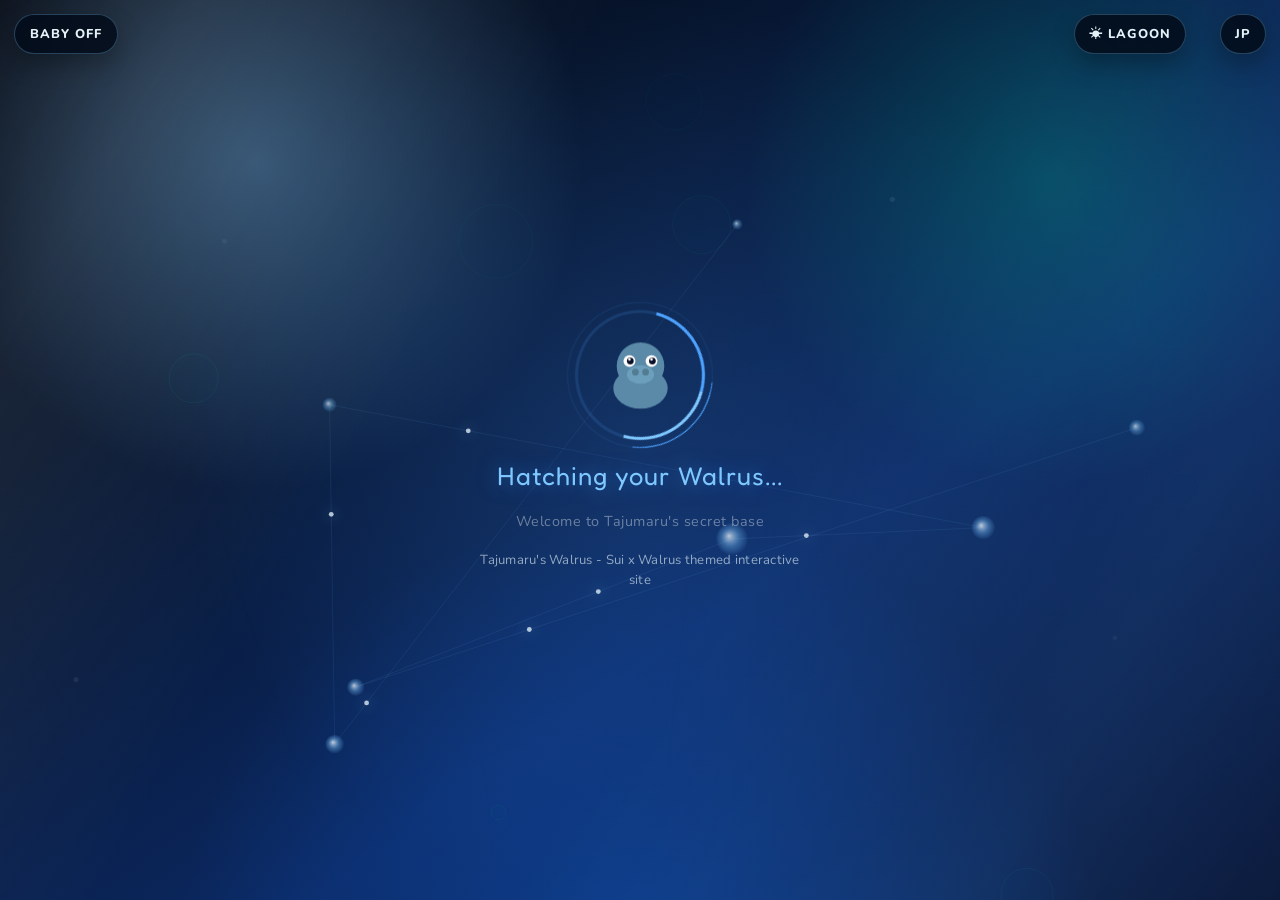
==== source/index.html @ 3f56fdd0 "言語対応修正パッチ" ====
﻿<!DOCTYPE html>
<html lang="ja">
<head>
<meta charset="UTF-8">
<meta name="viewport" content="width=device-width, initial-scale=1.0">
<meta http-equiv="Cache-Control" content="no-cache, no-store, must-revalidate">
<meta http-equiv="Pragma" content="no-cache">
<meta http-equiv="Expires" content="0">
<title>WalMate</title>
<meta name="description" content="育てて、遊んで、秘密をアンロックする Sui x Walrus のインタラクティブ育成ゲーム。">
<meta property="og:type" content="website">
<meta property="og:site_name" content="WalMate">
<meta property="og:title" content="WalMate">
<meta property="og:description" content="育てて、遊んで、秘密をアンロックする Sui x Walrus のインタラクティブ育成ゲーム。">
<meta property="og:url" content="https://walmate.wal.app/">
<meta property="og:image" content="https://walmate.wal.app/og-image.png">
<meta property="og:image:width" content="1200">
<meta property="og:image:height" content="630">
<meta property="og:image:type" content="image/png">
<meta property="og:image:alt" content="walmate - Sui x Walrus interactive pet game">
<meta property="og:locale" content="ja_JP">
<meta name="twitter:card" content="summary_large_image">
<meta name="twitter:site" content="@tajumaruxxx">
<meta name="twitter:creator" content="@tajumaruxxx">
<meta name="twitter:title" content="Walmate">
<meta name="twitter:description" content="育てて、遊んで、秘密をアンロックする Sui x Walrus のインタラクティブ育成ゲーム。">
<meta name="twitter:image" content="https://tajumaru.wal.app/og-image.png">
<meta name="twitter:image:alt" content="Walmate - Sui x Walrus interactive pet game">
<link rel="manifest" href="./manifest.json">
<meta name="theme-color" content="#030c1a">
<meta name="apple-mobile-web-app-capable" content="yes">
<meta name="apple-mobile-web-app-status-bar-style" content="black-translucent">
<meta name="apple-mobile-web-app-title" content="Walmate">
<link rel="apple-touch-icon" href="./icons/apple-touch-icon.png">
<link rel="preconnect" href="https://fonts.googleapis.com">
<link href="https://fonts.googleapis.com/css2?family=Fredoka+One&family=Nunito:wght@400;600;700;800&display=swap" rel="stylesheet">
<style>
:root {
    --deep: #030c1a; --teal: #00e5b0; --cyan: #00c8f0; --pink: #ff7aaa;
    --gold: #C49840; --gold-light: #f5d080; --white: #e4f2f8;
    --glass-border: rgba(0,229,176,0.18); --warn: #ff6b6b;
    --sui: #4DA2FF; --sui-dark: #1A6FE0; --sui-light: #7EC8FF;
    --meta-theme: #030c1a;
    --bg-spot-1: rgba(126,200,255,0.35);
    --bg-spot-2: rgba(0,229,176,0.22);
    --bg-spot-3: rgba(17,88,196,0.55);
    --bg-spot-4: rgba(77,162,255,0.15);
    --bg-linear: linear-gradient(145deg, #020711 0%, #06142b 26%, #0b2861 62%, #0a1737 100%);
    --bg-speckle-a: rgba(255,255,255,0.08);
    --bg-speckle-b: rgba(255,255,255,0.06);
    --bg-speckle-c: rgba(255,255,255,0.05);
    --bg-sheen-a: rgba(255,255,255,0.08);
    --bg-sheen-b: rgba(77,162,255,0.10);
    --ray-color: rgba(0,229,176,0.06);
    --bubble-border: rgba(0,229,176,0.25);
    --bubble-fill: rgba(0,229,176,0.03);
    --bg-canvas-alpha: 1;
    --utility-bg: rgba(3,12,26,0.72);
    --utility-border: rgba(126,200,255,0.28);
    --utility-shadow: 0 10px 24px rgba(0,0,0,0.28);
}
html[data-theme="lagoon"] {
    --deep: #06283d;
    --teal: #63f2de;
    --cyan: #56c8ff;
    --pink: #ff6f9f;
    --white: #ebfbff;
    --glass-border: rgba(99,242,222,0.22);
    --sui: #5db0ff;
    --sui-dark: #2280e8;
    --sui-light: #9de7ff;
    --meta-theme: #06283d;
    --bg-spot-1: rgba(190,255,246,0.22);
    --bg-spot-2: rgba(99,242,222,0.20);
    --bg-spot-3: rgba(86,200,255,0.20);
    --bg-spot-4: rgba(168,240,255,0.14);
    --bg-linear: linear-gradient(150deg, #041c2f 0%, #06283d 24%, #0b4964 60%, #116a78 100%);
    --bg-speckle-a: rgba(255,255,255,0.16);
    --bg-speckle-b: rgba(226,255,255,0.12);
    --bg-speckle-c: rgba(99,242,222,0.10);
    --bg-sheen-a: rgba(224,255,255,0.18);
    --bg-sheen-b: rgba(99,242,222,0.16);
    --ray-color: rgba(99,242,222,0.14);
    --bubble-border: rgba(168,240,255,0.28);
    --bubble-fill: rgba(224,255,255,0.05);
    --utility-bg: rgba(8,40,61,0.62);
    --utility-border: rgba(157,231,255,0.28);
    --utility-shadow: 0 10px 24px rgba(0,0,0,0.22);
}
html[data-theme="ukiyo"] {
    --deep: #120f24;
    --teal: #f0c674;
    --cyan: #7fd4ff;
    --pink: #ff8f6b;
    --white: #f7f1e3;
    --glass-border: rgba(240,198,116,0.22);
    --sui: #6fb0ff;
    --sui-dark: #335fd1;
    --sui-light: #c2e6ff;
    --meta-theme: #120f24;
    --bg-spot-1: rgba(255,214,160,0.14);
    --bg-spot-2: rgba(203,73,73,0.14);
    --bg-spot-3: rgba(63,108,196,0.22);
    --bg-spot-4: rgba(245,189,92,0.08);
    --bg-linear: linear-gradient(150deg, #120f24 0%, #1b1734 26%, #2f2551 56%, #5b2842 100%);
    --bg-speckle-a: rgba(255,244,222,0.14);
    --bg-speckle-b: rgba(255,214,160,0.11);
    --bg-speckle-c: rgba(240,198,116,0.09);
    --bg-sheen-a: rgba(255,244,222,0.12);
    --bg-sheen-b: rgba(203,73,73,0.12);
    --ray-color: rgba(240,198,116,0.12);
    --bubble-border: rgba(255,214,160,0.22);
    --bubble-fill: rgba(255,244,222,0.04);
    --utility-bg: rgba(18,15,36,0.72);
    --utility-border: rgba(240,198,116,0.24);
    --utility-shadow: 0 10px 24px rgba(0,0,0,0.28);
}
* { box-sizing: border-box; margin: 0; padding: 0; }
body { font-family: 'Nunito', sans-serif; background: var(--deep); color: var(--white); overflow: hidden; height: 100dvh; width: 100vw; overscroll-behavior: none; touch-action: manipulation; transition: background 0.6s cubic-bezier(0.23,1,0.32,1), color 0.6s cubic-bezier(0.23,1,0.32,1); }

/* ===== OCEAN BG ===== */
.ocean-bg { position: fixed; inset: 0; z-index: 0; background:
radial-gradient(circle at 20% 18%, var(--bg-spot-1) 0%, transparent 26%),
radial-gradient(circle at 82% 20%, var(--bg-spot-2) 0%, transparent 24%),
radial-gradient(circle at 50% 108%, var(--bg-spot-3) 0%, transparent 40%),
radial-gradient(circle at 50% 50%, var(--bg-spot-4) 0%, transparent 58%),
var(--bg-linear); transition: background 0.6s cubic-bezier(0.23,1,0.32,1); }
.ocean-bg::before, .ocean-bg::after { content: ''; position: absolute; inset: -8%; pointer-events: none; }
.ocean-bg::before {
  background:
    radial-gradient(circle at 12% 72%, var(--bg-speckle-a) 0 2px, transparent 3px),
    radial-gradient(circle at 22% 30%, var(--bg-speckle-b) 0 1.8px, transparent 3px),
    radial-gradient(circle at 67% 26%, var(--bg-speckle-a) 0 2.2px, transparent 3px),
    radial-gradient(circle at 82% 68%, var(--bg-speckle-c) 0 1.6px, transparent 3px);
  filter: blur(0.6px);
  opacity: 0.9;
}
.ocean-bg::after {
  background:
    linear-gradient(120deg, transparent 0%, var(--bg-sheen-a) 18%, transparent 38%),
    linear-gradient(300deg, transparent 0%, var(--bg-sheen-b) 20%, transparent 42%);
  mix-blend-mode: screen;
  animation: bgSweep 12s ease-in-out infinite alternate;
}
@keyframes bgSweep { from { transform: translate3d(-2%,0,0) scale(1); } to { transform: translate3d(2%,-1%,0) scale(1.04); } }
.bg-canvas { position: fixed; inset: 0; z-index: 0; width: 100vw; height: 100dvh; pointer-events: none; opacity: var(--bg-canvas-alpha); transition: opacity 0.6s cubic-bezier(0.23,1,0.32,1); }

/* ===== SCREENS ===== */
.screen { position: fixed; inset: 0; z-index: 10; display: flex; align-items: center; justify-content: center; flex-direction: column; transition: opacity 0.7s ease, transform 0.7s ease; }
.screen.hidden { opacity: 0; pointer-events: none; transform: scale(0.98); }
.utility-btn {
  position: fixed;
  top: 14px;
  z-index: 30;
  border: 1px solid var(--utility-border);
  background: var(--utility-bg);
  color: var(--white);
  border-radius: 9999px;
  padding: 10px 14px;
  font: 800 0.8rem 'Nunito', sans-serif;
  letter-spacing: 0.08em;
  cursor: pointer;
  box-shadow: var(--utility-shadow);
  background: rgba(3,12,26,0.88);
  transition: opacity 0.2s ease, transform 0.2s ease, background 0.35s ease, color 0.35s ease, border-color 0.35s ease;
}
.utility-btn:hover { opacity: 0.9; transform: translateY(-1px); }
.lang-switch { right: 14px; }
.theme-switch { right: 94px; min-width: 112px; }
.baby-switch { left: 14px; min-width: 104px; }
.baby-switch.active {
  background: linear-gradient(90deg, #ffea00, #20e35a, #2382ff);
  border-color: rgba(255,255,255,0.72);
  color: #041020;
  box-shadow: 0 10px 28px rgba(255,234,0,0.26), 0 0 20px rgba(35,130,255,0.22);
}

/* ===== WALK PANEL ===== */
.walk-panel {
  background: linear-gradient(135deg, rgba(0,229,176,0.06), rgba(0,200,240,0.04));
  border: 1px solid rgba(0,229,176,0.22);
  border-radius: 18px;
  padding: 16px 16px 14px;
  margin: 12px 0;
}
.walk-panel-header {
  display: flex;
  align-items: center;
  justify-content: space-between;
  margin-bottom: 12px;
}
.walk-panel-title {
  font-family: 'Fredoka One', cursive;
  font-size: 1rem;
  color: var(--teal);
  letter-spacing: 0.5px;
}
.walk-panel-title span { margin-right: 6px; }
.walk-stats-row {
  display: grid;
  grid-template-columns: repeat(3, 1fr);
  gap: 8px;
  margin-bottom: 12px;
}
.walk-stat-chip {
  background: rgba(255,255,255,0.04);
  border: 1px solid rgba(255,255,255,0.08);
  border-radius: 12px;
  padding: 8px 10px;
  text-align: center;
}
.walk-stat-chip .wlabel {
  font-size: 0.6rem;
  color: rgba(255,255,255,0.36);
  font-weight: 800;
  letter-spacing: 0.06em;
  text-transform: uppercase;
  margin-bottom: 3px;
}
.walk-stat-chip .wval {
  font-family: 'Fredoka One', cursive;
  font-size: 1.05rem;
  color: var(--teal);
  line-height: 1;
}
.walk-stat-chip .wval.walk-exp { color: var(--cyan); }
.walk-btn-row {
  display: flex;
  gap: 8px;
}
.walk-start-btn {
  flex: 1;
  padding: 12px 10px;
  border-radius: 12px;
  border: none;
  background: linear-gradient(90deg, var(--teal), var(--cyan));
  color: #030c1a;
  font-family: 'Nunito', sans-serif;
  font-weight: 800;
  font-size: 0.9rem;
  cursor: pointer;
  transition: opacity 0.15s, transform 0.15s;
  letter-spacing: 0.3px;
}
.walk-start-btn:hover { opacity: 0.88; transform: translateY(-1px); }
.walk-start-btn.walking {
  background: linear-gradient(90deg, #ff6b6b, #ff9ab5);
  animation: walkBtnPulse 1.4s ease-in-out infinite alternate;
}
@keyframes walkBtnPulse {
  from { box-shadow: 0 0 0 rgba(255,107,107,0); }
  to   { box-shadow: 0 0 18px rgba(255,107,107,0.55); }
}
.walk-save-btn {
  padding: 12px 14px;
  border-radius: 12px;
  background: rgba(0,229,176,0.1);
  border: 1px solid rgba(0,229,176,0.28);
  color: var(--teal);
  font-family: 'Nunito', sans-serif;
  font-weight: 800;
  font-size: 0.82rem;
  cursor: pointer;
  transition: background 0.15s;
  white-space: nowrap;
}
.walk-save-btn:hover { background: rgba(0,229,176,0.2); }
.walk-save-btn:disabled { opacity: 0.38; pointer-events: none; }
.walk-log-list {
  margin-top: 10px;
  max-height: 120px;
  overflow-y: auto;
}
.walk-log-list::-webkit-scrollbar { width: 3px; }
.walk-log-list::-webkit-scrollbar-thumb { background: rgba(0,229,176,0.2); border-radius: 3px; }
.walk-log-item {
  display: flex;
  align-items: center;
  justify-content: space-between;
  padding: 6px 10px;
  border-radius: 10px;
  background: rgba(255,255,255,0.03);
  border: 1px solid rgba(255,255,255,0.06);
  margin-bottom: 5px;
  font-size: 0.75rem;
  color: rgba(255,255,255,0.55);
}
.walk-log-item .wlog-date { color: var(--teal); font-weight: 700; font-size: 0.68rem; }
.walk-log-item .wlog-dist { font-weight: 800; color: var(--white); }
.walk-log-item .wlog-exp { color: var(--cyan); font-weight: 700; }
.walk-blob-chip {
  margin-top: 8px;
  font-size: 0.66rem;
  color: rgba(255,255,255,0.28);
  letter-spacing: 0.04em;
  min-height: 16px;
  transition: color 0.3s;
}
.walk-blob-chip.saved { color: var(--teal); }

/* ===== SOUND LAB ===== */
.sound-lab {
  background: linear-gradient(135deg, rgba(255,122,170,0.06), rgba(77,162,255,0.04));
  border: 1px solid rgba(255,122,170,0.2);
  border-radius: 18px; padding: 14px 14px 12px; margin: 10px 0;
}
.sound-lab-header {
  display: flex; align-items: center; justify-content: space-between; margin-bottom: 10px;
}
.sound-lab-title {
  font-family: 'Fredoka One', cursive; font-size: 0.95rem;
  color: var(--pink); letter-spacing: 0.5px;
}
.sound-zone-row {
  display: flex; gap: 5px; margin-bottom: 10px;
}
.zone-chip {
  flex: 1; padding: 7px 4px; border-radius: 10px; text-align: center;
  border: 1px solid rgba(255,255,255,0.08); background: rgba(255,255,255,0.03);
  font-size: 0.68rem; font-weight: 800; color: rgba(228,242,248,0.4);
  cursor: pointer; transition: all 0.2s; white-space: nowrap;
}
.zone-chip.active {
  border-color: var(--pink); background: rgba(255,122,170,0.14);
  color: var(--pink); box-shadow: 0 0 10px rgba(255,122,170,0.2);
}
.sound-slots-grid {
  display: grid; grid-template-columns: repeat(2, 1fr); gap: 7px; margin-bottom: 10px;
}
.sound-slot {
  border-radius: 12px; border: 1px dashed rgba(255,255,255,0.1);
  background: rgba(255,255,255,0.02); padding: 8px 9px; min-height: 58px;
  display: flex; flex-direction: column; gap: 3px; transition: all 0.25s;
  position: relative; overflow: hidden; cursor: pointer;
}
.sound-slot.filled {
  border-style: solid; border-color: rgba(255,122,170,0.28);
  background: linear-gradient(135deg, rgba(255,122,170,0.07), rgba(77,162,255,0.04));
}
.sound-slot.playing {
  border-color: rgba(0,229,176,0.55);
  background: linear-gradient(135deg, rgba(0,229,176,0.1), rgba(77,162,255,0.06));
  box-shadow: 0 0 14px rgba(0,229,176,0.18);
}
.slot-label {
  font-size: 0.56rem; font-weight: 900; letter-spacing: 0.1em;
  text-transform: uppercase; color: rgba(255,255,255,0.28);
}
.slot-content { display: flex; align-items: center; gap: 5px; }
.slot-emoji { font-size: 1rem; line-height: 1; }
.slot-name { font-size: 0.7rem; font-weight: 700; color: var(--white); line-height: 1.3; }
.slot-area-tag {
  font-size: 0.52rem; font-weight: 800; letter-spacing: 0.06em;
  padding: 1px 5px; border-radius: 5px;
  background: rgba(255,122,170,0.18); color: rgba(255,122,170,0.9); text-transform: uppercase;
}
.slot-empty-hint { font-size: 0.62rem; color: rgba(255,255,255,0.2); font-style: italic; }
.slot-waveform {
  position: absolute; right: 6px; bottom: 6px;
  display: flex; align-items: flex-end; gap: 1.5px; opacity: 0; transition: opacity 0.3s;
}
.sound-slot.playing .slot-waveform { opacity: 1; }
.wf-bar {
  width: 2px; border-radius: 2px; background: var(--teal);
  animation: wfAnim 0.5s ease-in-out infinite alternate;
}
.wf-bar:nth-child(1){height:3px;animation-delay:0s}
.wf-bar:nth-child(2){height:6px;animation-delay:0.07s}
.wf-bar:nth-child(3){height:9px;animation-delay:0.14s}
.wf-bar:nth-child(4){height:5px;animation-delay:0.21s}
.wf-bar:nth-child(5){height:8px;animation-delay:0.09s}
@keyframes wfAnim { from{transform:scaleY(0.35)} to{transform:scaleY(1)} }

.sound-ctrl-row {
  display: flex; gap: 7px; margin-bottom: 8px; align-items: center;
}
.sound-play-btn {
  flex: 1; padding: 10px 8px; border-radius: 11px; border: none;
  background: linear-gradient(90deg, var(--pink), rgba(77,162,255,0.8));
  color: white; font-family: 'Nunito', sans-serif; font-weight: 800; font-size: 0.82rem;
  cursor: pointer; transition: opacity 0.15s, transform 0.15s; letter-spacing: 0.2px;
}
.sound-play-btn:hover { opacity: 0.88; transform: translateY(-1px); }
.sound-play-btn.playing {
  background: linear-gradient(90deg, #ff6b6b, #ff9ab5);
  animation: walkBtnPulse 1.4s ease-in-out infinite alternate;
}
.sound-play-btn:disabled { opacity: 0.35; pointer-events: none; }
.sound-sm-btn {
  padding: 10px 11px; border-radius: 11px;
  background: rgba(255,255,255,0.04); border: 1px solid rgba(255,255,255,0.1);
  color: rgba(255,255,255,0.38); font-size: 0.78rem; cursor: pointer;
  font-family: 'Nunito', sans-serif; font-weight: 700; transition: background 0.15s;
}
.sound-sm-btn:hover { background: rgba(255,255,255,0.09); color: rgba(255,255,255,0.65); }
.sound-bpm-display {
  font-size: 0.62rem; color: rgba(255,255,255,0.26); letter-spacing: 0.06em;
  font-weight: 800; white-space: nowrap;
}
.sound-bpm-display span { color: var(--cyan); }

.sound-memory-label {
  font-size: 0.6rem; color: rgba(255,255,255,0.26); font-weight: 900;
  letter-spacing: 0.08em; text-transform: uppercase; margin: 7px 0 5px;
}
.sound-memory-list {
  display: flex; flex-direction: column; gap: 5px;
  max-height: 104px; overflow-y: auto;
}
.sound-memory-list::-webkit-scrollbar { width: 2px; }
.sound-memory-list::-webkit-scrollbar-thumb { background: rgba(255,122,170,0.2); border-radius: 2px; }
.sound-memory-item {
  display: flex; align-items: center; gap: 6px; padding: 6px 8px; border-radius: 9px;
  background: rgba(255,255,255,0.03); border: 1px solid rgba(255,255,255,0.06);
  font-size: 0.68rem; cursor: pointer; transition: background 0.15s;
}
.sound-memory-item:hover { background: rgba(255,122,170,0.08); border-color: rgba(255,122,170,0.2); }
.smi-date { color: var(--pink); font-weight: 700; font-size: 0.62rem; min-width: 40px; }
.smi-name { flex: 1; color: rgba(228,242,248,0.72); font-weight: 700; white-space: nowrap; overflow: hidden; text-overflow: ellipsis; }
.smi-zones { color: rgba(255,255,255,0.32); font-size: 0.62rem; }
.smi-play { font-size: 0.65rem; color: rgba(0,229,176,0.6); }

/* Sound drop floating element */
.sound-pick-float {
  position: fixed; z-index: 55; pointer-events: all; cursor: pointer;
  text-align: center; animation: soundPickFloat 3.8s ease-out forwards;
  filter: drop-shadow(0 0 10px rgba(255,122,170,0.8));
  user-select: none; -webkit-user-select: none; line-height: 1.2;
}
.sound-pick-float .spf-emoji { font-size: 22px; display: block; }
.sound-pick-float .spf-label {
  font-size: 8px; font-weight: 900; color: var(--pink); display: block;
  font-family: 'Nunito', sans-serif; text-shadow: 0 0 6px rgba(0,0,0,0.9);
  letter-spacing: 0.04em;
}
@keyframes soundPickFloat {
  0%   { opacity:0; transform: translate(0,0) scale(0.5) rotate(-15deg); }
  15%  { opacity:1; transform: translate(0,-20px) scale(1.2) rotate(5deg); }
  60%  { opacity:1; transform: translate(var(--sdx,20px),-60px) scale(1) rotate(-3deg); }
  100% { opacity:0; transform: translate(var(--sdx,20px),-100px) scale(0.7) rotate(10deg); }
}

/* ===== LOADING ===== */
#loadScreen { gap: 20px; }
.loader-wrap { position: relative; width: clamp(100px,28vw,130px); height: clamp(100px,28vw,130px); display: flex; align-items: center; justify-content: center; }
.loader-ring { position: absolute; inset: 0; border-radius: 50%; border: 3px solid rgba(77,162,255,0.15); border-top: 3px solid var(--sui); border-right: 3px solid var(--sui-light); animation: spin 1.3s linear infinite; }
.loader-ring-outer { position: absolute; inset: -8px; border-radius: 50%; border: 1px solid rgba(77,162,255,0.1); border-bottom: 1px solid var(--sui); animation: spin 2s linear infinite reverse; }
@keyframes spin { to { transform: rotate(360deg); } }
.loader-walrus { width: clamp(65px,20vw,85px); animation: loadBob 1.4s ease-in-out infinite; }
@keyframes loadBob { 0%,100%{transform:translateY(0)} 50%{transform:translateY(-8px)} }
.load-title { font-family: 'Fredoka One', cursive; font-size: clamp(1.3rem,5vw,1.6rem); color: var(--sui-light); text-shadow: 0 0 20px rgba(77,162,255,0.5); letter-spacing: 1px; text-align: center; }
.load-sub { font-size: clamp(0.78rem,3vw,0.9rem); color: rgba(255,255,255,0.38); letter-spacing: 0.5px; }
.load-meta { max-width: min(320px, 82vw); font-size: clamp(0.72rem,3vw,0.82rem); line-height: 1.5; color: rgba(228,242,248,0.62); text-align: center; letter-spacing: 0.02em; }

/* ===== HATCHING ===== */
#hatchScreen { gap: 20px; }
.egg-wrap { position: relative; width: min(260px,80vw); height: min(310px,90vw); display: flex; align-items: center; justify-content: center; }
.egg-glow { position: absolute; width: 85%; height: 85%;
  background: radial-gradient(ellipse, rgba(77,162,255,0.22) 0%, rgba(0,229,176,0.08) 50%, transparent 70%);
  border-radius: 50%; animation: eggGlowPulse 1.5s ease-in-out infinite alternate; }
@keyframes eggGlowPulse { from{transform:scale(1)}to{transform:scale(1.18);opacity:0.7} }
.egg-wrap.crack-warning .egg-glow { animation: eggGlowWarning 0.45s ease-in-out infinite alternate; }
.egg-wrap.pre-hatch .egg-glow { animation: eggGlowCritical 0.22s ease-in-out infinite alternate; }
@keyframes eggGlowWarning { from{transform:scale(1.05);opacity:0.82} to{transform:scale(1.34);opacity:0.48} }
@keyframes eggGlowCritical { from{transform:scale(1.12);opacity:1} to{transform:scale(1.5);opacity:0.36} }
html.ios-device .ocean-bg::after { mix-blend-mode: normal; animation: none; opacity: 0.4; }
.egg-orbit, .egg-shells, .hatch-baby { position: absolute; inset: 0; pointer-events: none; }
.egg-orbit::before, .egg-orbit::after {
  content: '';
  position: absolute;
  inset: 16% 10%;
  border-radius: 50%;
  border: 1px solid rgba(126,200,255,0.16);
  transform-origin: center;
}
.egg-orbit::before { animation: orbitSpin 8s linear infinite; }
.egg-orbit::after { inset: 24% 18%; border-color: rgba(0,229,176,0.14); animation: orbitSpin 5.5s linear infinite reverse; }
.egg-wrap.crack-warning .egg-orbit::before { border-color: rgba(126,200,255,0.4); animation-duration: 3.2s; }
.egg-wrap.crack-warning .egg-orbit::after { border-color: rgba(0,229,176,0.34); animation-duration: 2.4s; }
.egg-wrap.pre-hatch .egg-orbit::before { border-color: rgba(255,255,255,0.58); box-shadow: 0 0 24px rgba(126,200,255,0.24); animation-duration: 1.2s; }
.egg-wrap.pre-hatch .egg-orbit::after { border-color: rgba(0,229,176,0.56); box-shadow: 0 0 22px rgba(0,229,176,0.22); animation-duration: 0.9s; }
@keyframes orbitSpin { to { transform: rotate(360deg); } }

/* SUI Water Drop Egg */
.egg-svg { position: relative; z-index: 2; width: 100%; height: 100%; max-width: 200px; max-height: 250px;
  filter: drop-shadow(0 10px 30px rgba(77,162,255,0.4)) drop-shadow(0 0 50px rgba(0,200,240,0.15));
  animation: eggWobble 0.9s ease-in-out infinite alternate; transform-origin: bottom center; will-change: transform, opacity; }
@keyframes eggWobble {
    0%{transform:translateY(0) rotate(-8deg) scale(1)}
    30%{transform:translateY(-3px) rotate(5deg) scale(1.02)}
    60%{transform:translateY(2px) rotate(-5deg) scale(0.99)}
    100%{transform:translateY(-1px) rotate(8deg) scale(1.05)}
}
.egg-svg.urgent { animation: eggUrgentWobble 0.16s ease-in-out infinite alternate; filter: drop-shadow(0 12px 34px rgba(126,200,255,0.58)) drop-shadow(0 0 60px rgba(0,229,176,0.28)); }
.egg-svg.cracked { animation: eggFinalRumble 0.11s ease-in-out infinite alternate; filter: drop-shadow(0 16px 42px rgba(126,200,255,0.75)) drop-shadow(0 0 74px rgba(0,229,176,0.44)); }
@keyframes eggCrack { from{transform:rotate(-8deg) scale(1.02)} to{transform:rotate(8deg) scale(0.98)} }
@keyframes eggUrgentWobble {
  0%{transform:translate(-2px,1px) rotate(-10deg) scale(1.04)}
  100%{transform:translate(2px,-2px) rotate(10deg) scale(1.08)}
}
@keyframes eggFinalRumble {
  0%{transform:translate(-4px,2px) rotate(-8deg) scale(1.08)}
  100%{transform:translate(4px,-2px) rotate(8deg) scale(1.12)}
}
.egg-svg.hatching-out { animation: none; }
#crack1 polyline, #crack2 polyline { filter: drop-shadow(0 0 5px rgba(190,235,255,0.88)); }
.egg-svg.urgent #crack1 polyline, .egg-svg.cracked #crack1 polyline, .egg-svg.cracked #crack2 polyline { animation: crackLightPulse 0.34s ease-in-out infinite alternate; }
@keyframes crackLightPulse { from { stroke-width: 2px; opacity: 0.66; } to { stroke-width: 4px; opacity: 1; } }
.egg-shell {
  position: absolute;
  left: 50%;
  bottom: 20%;
  width: 72px;
  height: 86px;
  background: linear-gradient(180deg, rgba(126,200,255,0.95), rgba(18,96,196,0.92));
  border: 2px solid rgba(220,244,255,0.65);
  box-shadow: 0 14px 30px rgba(10,40,90,0.28);
  opacity: 0;
}
.egg-shell.left {
  border-radius: 65% 30% 50% 40% / 70% 25% 55% 30%;
  clip-path: polygon(0 22%, 30% 0, 55% 18%, 75% 0, 100% 22%, 100% 100%, 0 100%);
  transform: translate(-72%, 24px) rotate(-24deg) scale(0.7);
}
.egg-shell.right {
  border-radius: 30% 65% 40% 50% / 25% 70% 30% 55%;
  clip-path: polygon(0 22%, 24% 0, 48% 18%, 72% 0, 100% 22%, 100% 100%, 0 100%);
  transform: translate(-28%, 24px) rotate(24deg) scale(0.7);
}
.egg-shell.show.left { animation: shellLeft 1s cubic-bezier(0.22,1,0.36,1) forwards; }
.egg-shell.show.right { animation: shellRight 1s cubic-bezier(0.22,1,0.36,1) forwards; }
@keyframes shellLeft { 0% { opacity: 0; transform: translate(-50%, 12px) rotate(-8deg) scale(0.4); } 15% { opacity: 1; } 100% { opacity: 1; transform: translate(-132%, 78px) rotate(-44deg) scale(1); } }
@keyframes shellRight { 0% { opacity: 0; transform: translate(-50%, 12px) rotate(8deg) scale(0.4); } 15% { opacity: 1; } 100% { opacity: 1; transform: translate(32%, 78px) rotate(44deg) scale(1); } }
.hatch-baby {
  display: flex;
  align-items: flex-end;
  justify-content: center;
  z-index: 4;
  opacity: 0;
  transform: translateY(32px) scale(0.68);
}
.hatch-baby.show { animation: hatchBabyRise 1s cubic-bezier(0.2,0.9,0.2,1.1) forwards; }
@keyframes hatchBabyRise {
  0% { opacity: 0; transform: translateY(40px) scale(0.62); }
  45% { opacity: 1; transform: translateY(-10px) scale(1.02); }
  70% { opacity: 1; transform: translateY(4px) scale(0.96); }
  100% { opacity: 1; transform: translateY(0) scale(1); }
}
.hatch-baby .hatch-baby-svg {
  width: min(180px, 58vw);
  filter: drop-shadow(0 18px 32px rgba(0,229,176,0.22));
  animation: hatchBabyBob 1.2s ease-in-out infinite;
}
@keyframes hatchBabyBob { 0%,100% { transform: translateY(0); } 50% { transform: translateY(-6px); } }
.hatch-screen-burst { position: absolute; inset: 0; background: radial-gradient(circle, rgba(126,200,255,0.24) 0%, rgba(255,255,255,0.08) 24%, transparent 60%); opacity: 0; }
.hatch-screen-burst.flash { animation: hatchFlash 0.65s ease-out forwards; }
@keyframes hatchFlash { 0% { opacity: 0; } 25% { opacity: 1; } 100% { opacity: 0; } }
@keyframes hatchMobileFlash { 0% { opacity: 0; } 24% { opacity: 1; } 100% { opacity: 0; } }
.hatch-particles { position: absolute; inset: 0; z-index: 5; pointer-events: none; }
.hatch-lite-splash { position: fixed; inset: 0; z-index: 261; pointer-events: none; overflow: hidden; }
.hatch-lite-ring { position: absolute; left: 50%; top: 52%; width: 90px; height: 90px; margin-left: -45px; margin-top: -45px; border-radius: 50%; border: 3px solid rgba(190,245,255,0.7); box-shadow: 0 0 24px rgba(126,200,255,0.28); animation: hatchLiteRing 0.72s ease-out forwards; }
.hatch-lite-drop { position: absolute; left: 50%; top: 52%; width: 14px; height: 14px; margin-left: -7px; margin-top: -7px; border-radius: 50%; background: radial-gradient(circle at 30% 30%, rgba(255,255,255,0.96), rgba(126,232,250,0.88) 55%, rgba(0,200,240,0.2) 100%); box-shadow: 0 0 12px rgba(126,232,250,0.48); animation: hatchLiteDrop 0.88s ease-out forwards; transform: translate(0,0) scale(0.5); }
@keyframes hatchLiteRing { 0% { opacity: 0; transform: scale(0.24); } 25% { opacity: 1; } 100% { opacity: 0; transform: scale(2.2); } }
@keyframes hatchLiteDrop { 0% { opacity: 0; transform: translate(0,0) scale(0.5); } 18% { opacity: 1; } 100% { opacity: 0; transform: translate(var(--dx), var(--dy)) scale(1.08); } }
.hatch-msg { font-family: 'Fredoka One', cursive; font-size: clamp(1.4rem,6vw,1.8rem); color: var(--sui-light); text-shadow: 0 0 15px rgba(77,162,255,0.6); text-align: center; min-height: 44px; transition: all 0.28s; }
.hatch-msg.excited { color: #dff8ff; transform: scale(1.06); text-shadow: 0 0 18px rgba(126,200,255,0.9), 0 0 36px rgba(0,229,176,0.36); animation: hatchMsgPulse 0.46s ease-in-out infinite alternate; }
@keyframes hatchMsgPulse { from { letter-spacing: 0; } to { letter-spacing: 0.04em; } }
.hatch-hint { font-size: clamp(0.75rem,3vw,0.85rem); color: rgba(255,255,255,0.35); text-align: center; }
.hatch-guide {
  display: flex;
  gap: 8px;
  flex-wrap: wrap;
  justify-content: center;
  max-width: min(360px, 88vw);
}
.hatch-step {
  min-width: 96px;
  padding: 8px 10px;
  border-radius: 16px;
  border: 1px solid rgba(255,255,255,0.08);
  background: rgba(255,255,255,0.04);
  color: rgba(228,242,248,0.42);
  text-align: center;
  transition: transform 0.2s ease, border-color 0.2s ease, background 0.2s ease, color 0.2s ease;
}
.hatch-step-num {
  display: block;
  margin-bottom: 4px;
  font-size: 0.64rem;
  font-weight: 900;
  letter-spacing: 0.12em;
  color: rgba(228,242,248,0.34);
}
.hatch-step-label {
  display: block;
  font-size: 0.72rem;
  font-weight: 800;
  line-height: 1.35;
}
.hatch-step.active {
  transform: translateY(-1px);
  border-color: rgba(126,200,255,0.32);
  background: rgba(77,162,255,0.12);
  color: rgba(228,242,248,0.92);
}
.hatch-step.active .hatch-step-num { color: var(--cyan); }
.hatch-step.done {
  border-color: rgba(0,229,176,0.26);
  background: rgba(0,229,176,0.1);
  color: rgba(228,242,248,0.78);
}
.hatch-step.done .hatch-step-num { color: var(--teal); }
.hatch-tap-btn {
  margin-top: 8px;
  padding: 16px 44px;
  border-radius: 9999px;
  border: none;
  background: linear-gradient(90deg, var(--sui), var(--teal));
  color: #030c1a;
  font-family: 'Fredoka One', cursive;
  font-size: clamp(1.1rem,5vw,1.4rem);
  letter-spacing: 0.06em;
  cursor: pointer;
  box-shadow: 0 0 28px rgba(77,162,255,0.55), 0 0 60px rgba(0,229,176,0.22);
  animation: tapBtnPulse 0.65s ease-in-out infinite alternate, tapBtnPop 0.4s cubic-bezier(0.34,1.56,0.64,1) both;
  transform-origin: center;
}
.hatch-tap-btn.hidden { display: none; }
@keyframes tapBtnPulse {
  from { transform: scale(1);   box-shadow: 0 0 24px rgba(77,162,255,0.5),  0 0 50px rgba(0,229,176,0.18); }
  to   { transform: scale(1.07); box-shadow: 0 0 40px rgba(77,162,255,0.85), 0 0 80px rgba(0,229,176,0.38); }
}
@keyframes tapBtnPop {
  from { opacity: 0; transform: scale(0.6); }
  to   { opacity: 1; transform: scale(1); }
}
.crack-spark {
  position: absolute;
  left: 50%;
  top: 45%;
  font-size: 16px;
  opacity: 0;
  transform: translate(-50%, -50%);
  animation: crackSparkPop 0.78s ease-out forwards;
}
@keyframes crackSparkPop {
  0% { opacity: 0; transform: translate(-50%, -50%) scale(0.35); filter: blur(1px); }
  18% { opacity: 1; }
  100% { opacity: 0; transform: translate(calc(-50% + var(--sx)), calc(-50% + var(--sy))) scale(1.15); filter: blur(0); }
}

@media (max-width: 520px) {
  .egg-svg,
  .egg-svg.urgent,
  .egg-svg.cracked,
  .hatch-baby .hatch-baby-svg {
    filter: none;
  }
  .egg-glow {
    animation-duration: 2s;
  }
  .egg-wrap.pre-hatch .egg-glow,
  .egg-wrap.crack-warning .egg-glow {
    animation-duration: 0.65s;
  }
}

/* ===== FLOATING PARTICLES ===== */
.fparticle {
position: fixed; font-size: 22px; pointer-events: none; z-index: 999;
animation: fparticleAnim 1.2s ease-out forwards;
transform-origin: center center;
}
@keyframes fparticleAnim {
0%   { transform: translate(0, 0) scale(1); opacity: 1; }
60%  { opacity: 1; }
100% { transform: translate(var(--dx, 0px), -80px) scale(0.4); opacity: 0; }
}

/* ===== GOLDEN FISH EVENT ===== */
.golden-fish {
position: absolute;
font-size: 42px;
animation: fishSwim 4s linear forwards;
cursor: pointer;
z-index: 100;
filter: drop-shadow(0 0 15px #ffd700);
text-shadow: 0 0 20px #ffd700;
}
@keyframes fishSwim {
0%   { transform: translate(0, 0) rotate(0deg); }
100% { transform: translate(var(--dx), var(--dy)) rotate(720deg); opacity: 0; }
}

/* ===== SAKURA EVENT ===== */
.sakura-petal {
position: fixed;
font-size: 34px;
animation: sakuraDrift 5.2s ease-in-out forwards;
cursor: pointer;
z-index: 120;
filter: drop-shadow(0 0 12px rgba(255,122,170,0.85));
text-shadow: 0 0 18px rgba(255,190,210,0.9);
user-select: none;
-webkit-tap-highlight-color: transparent;
will-change: transform, opacity;
}
@keyframes sakuraDrift {
0%   { transform: translate(0, -42px) rotate(-16deg) scale(0.72); opacity: 0; }
12%  { opacity: 1; }
72%  { opacity: 1; }
100% { transform: translate(var(--dx), var(--dy)) rotate(260deg) scale(1.08); opacity: 0; }
}

/* ===== MAIN SCREEN ===== */
#mainScreen { overflow-y: auto; align-items: stretch; padding: 0; }
.main-inner { max-width: 560px; margin: 0 auto; padding: clamp(78px,12vw,98px) clamp(14px,4vw,22px) clamp(50px,10vw,70px); width: 100%; min-height: 100%; }
.main-header { text-align: center; margin-bottom: 10px; }
.main-title { font-family: 'Fredoka One', cursive; font-size: clamp(1.7rem,7vw,2.3rem); color: var(--teal); text-shadow: 0 0 24px rgba(0,229,176,0.45); letter-spacing: 1px; }
.main-sub { font-size: clamp(0.75rem,3.2vw,0.88rem); color: rgba(255,255,255,0.38); margin-top: 3px; }
.lv-badge { display: inline-flex; align-items: center; gap: 6px; background: rgba(0,229,176,0.1); border: 1px solid var(--glass-border); border-radius: 20px; padding: 5px 16px; font-size: clamp(0.72rem,3vw,0.82rem); font-weight: 700; color: var(--teal); margin-top: 8px; letter-spacing: 0.6px; transition: all 0.5s; }
.lv-badge.legend { background: rgba(196,152,64,0.15); border-color: rgba(196,152,64,0.4); color: var(--gold); animation: legendBadgePulse 2s ease-in-out infinite; }
@keyframes legendBadgePulse { 0%,100%{box-shadow:0 0 0 rgba(196,152,64,0)} 50%{box-shadow:0 0 16px rgba(196,152,64,0.5)} }

/* ===== STATUS ALERTS ===== */
.status-alerts { display: flex; gap: 6px; justify-content: center; flex-wrap: wrap; margin-bottom: 8px; min-height: 28px; }
.alert-tag { font-size: clamp(0.65rem,2.8vw,0.72rem); font-weight: 800; border-radius: 10px; padding: 3px 11px; letter-spacing: 0.5px; animation: alertPulse 1.2s ease-in-out infinite alternate; }
.alert-hunger { background: rgba(255,107,107,0.18); color: var(--warn); border: 1px solid rgba(255,107,107,0.35); }
.alert-happy  { background: rgba(255,122,170,0.18); color: var(--pink); border: 1px solid rgba(255,122,170,0.35); }
.alert-sleepy { background: rgba(100,100,180,0.18); color: #aac; border: 1px solid rgba(100,100,180,0.35); }
.alert-legend { background: rgba(196,152,64,0.18); color: var(--gold); border: 1px solid rgba(196,152,64,0.35); animation: none; }
.alert-sakura { background: rgba(255,122,170,0.16); color: #ffc6d8; border: 1px solid rgba(255,122,170,0.38); animation: none; }
@keyframes alertPulse { from{opacity:1} to{opacity:0.55} }

/* ===== TAMAGOTCHI DEVICE ===== */
.tama-device {
  position: relative;
  display: flex;
  flex-direction: column;
  align-items: center;
  margin: 6px auto 0;
  width: min(290px, 78vw);
}

/* Keychain loop at top */
.tama-keychain {
  width: 22px; height: 22px;
  border-radius: 50%;
  border: 3px solid rgba(0,229,176,0.35);
  background: rgba(0,229,176,0.06);
  margin-bottom: -4px;
  z-index: 2;
  box-shadow: 0 0 8px rgba(0,229,176,0.2);
}

/* Outer plastic shell */
.tama-shell {
  background: linear-gradient(145deg, #0a1f38 0%, #071427 40%, #050d1f 100%);
  border-radius: 50% 50% 44% 44% / 55% 55% 40% 40%;
  padding: clamp(14px,4vw,20px) clamp(14px,4vw,18px) clamp(18px,4.5vw,24px);
  border: 2px solid rgba(0,229,176,0.22);
  box-shadow:
    0 0 0 1px rgba(0,229,176,0.06),
    0 8px 32px rgba(0,0,0,0.5),
    0 2px 0 rgba(255,255,255,0.04) inset,
    0 -2px 0 rgba(0,0,0,0.3) inset;
  width: 100%;
  position: relative;
  overflow: hidden;
}

/* Shell shine */
.tama-shell::before {
  content: '';
  position: absolute;
  top: 4%;
  left: 12%;
  width: 38%;
  height: 28%;
  background: linear-gradient(135deg, rgba(255,255,255,0.07) 0%, transparent 100%);
  border-radius: 50%;
  pointer-events: none;
}

/* ===== 強化版 TAMAGOTCHI DEVICE ===== */

/* Keychain loop - よりリアルに */
.tama-keychain {
  width: 26px; 
  height: 26px;
  border-radius: 50%;
  border: 4px solid rgba(0,229,176,0.45);
  background: linear-gradient(145deg, rgba(0,229,176,0.12), rgba(0,200,240,0.08));
  margin-bottom: -6px;
  z-index: 3;
  box-shadow: 
    0 0 12px rgba(0,229,176,0.4),
    inset 0 2px 4px rgba(255,255,255,0.2);
}

/* Outer plastic shell - 大幅強化 */
.tama-shell {
  background: linear-gradient(135deg, 
    #0a1f38 0%, 
    #071a2f 25%, 
    #041425 50%, 
    #0a1f38 75%, 
    #071a2f 100%);
  border-radius: 52% 52% 46% 46% / 58% 58% 42% 42%;
  padding: clamp(16px,4.5vw,22px) clamp(16px,4.5vw,20px) clamp(20px,5vw,26px);
  border: 3px solid rgba(0,229,176,0.35);
  box-shadow:
    0 0 0 1px rgba(0,229,176,0.15),
    0 12px 40px rgba(0,0,0,0.65),
    0 4px 0 rgba(255,255,255,0.06) inset,
    0 -4px 0 rgba(0,0,0,0.4) inset,
    0 0 35px rgba(0,229,176,0.18); /* ネオン発光 */
  width: 100%;
  position: relative;
  overflow: hidden;
}

/* シェル上部のハイライト（よりリアルに） */
.tama-shell::before {
  content: '';
  position: absolute;
  top: 3%;
  left: 8%;
  width: 48%;
  height: 32%;
  background: linear-gradient(135deg, 
    rgba(255,255,255,0.22) 0%, 
    rgba(255,255,255,0.05) 40%, 
    transparent 70%);
  border-radius: 50%;
  pointer-events: none;
  z-index: 1;
}

/* 追加の微かなリムライト */
.tama-shell::after {
  content: '';
  position: absolute;
  inset: 0;
  border-radius: inherit;
  background: radial-gradient(circle at 30% 20%, 
    rgba(0,229,176,0.12) 0%, 
    transparent 60%);
  pointer-events: none;
  z-index: 1;
}

/* Screen bezel - より深みのあるガラス風 */
.tama-screen-bezel {
  background: #020b16;
  border-radius: 20px;
  padding: 7px;
  border: 3px solid rgba(0,229,176,0.45);
  box-shadow:
    0 0 0 2px rgba(0,0,0,0.85),
    inset 0 3px 12px rgba(0,0,0,0.7),
    0 0 28px rgba(0,229,176,0.25),
    inset 0 -2px 8px rgba(255,255,255,0.08);
  margin-bottom: 14px;
  position: relative;
}

/* ベゼル内側の光 */
.tama-screen-bezel::before {
  content: '';
  position: absolute;
  inset: 4px;
  border-radius: 15px;
  background: linear-gradient(to bottom, 
    rgba(0,229,176,0.08), 
    transparent 70%);
  z-index: 1;
  pointer-events: none;
}

/*****************/

/* さらに強化版 tama-shell */
.tama-shell {
  background: linear-gradient(145deg, 
    #0b233d 0%, 
    #06182c 35%, 
    #04121f 65%, 
    #0b233d 100%);
  border: 4px solid rgba(0, 229, 176, 0.55);
  box-shadow: 
    0 0 0 1px rgba(255,255,255,0.08) inset,
    0 15px 50px rgba(0,0,0,0.75),
    0 0 45px rgba(0,229,176,0.25),
    inset 0 -6px 12px rgba(0,0,0,0.6);
  border-radius: 54% 54% 48% 48% / 62% 62% 44% 44%;
}

/* ベゼルをもっと深みのあるガラスに */
.tama-screen-bezel {
  background: #010a14;
  border: 4px solid rgba(0,229,176,0.65);
  box-shadow: 
    0 0 0 3px rgba(0,0,0,0.9),
    inset 0 4px 16px rgba(0,0,0,0.85),
    0 0 40px rgba(0,229,176,0.35),
    inset 0 -3px 10px rgba(255,255,255,0.1);
  padding: 8px;
}

/* 画面内側の光の反射を追加 */
.tama-screen-inner::before {
  content: '';
  position: absolute;
  inset: 0;
  background: linear-gradient(
    135deg,
    rgba(255,255,255,0.12) 0%,
    transparent 40%,
    transparent 60%,
    rgba(0,229,176,0.08) 100%
  );
  border-radius: 13px;
  pointer-events: none;
  z-index: 2;
}
/* さらに強化版 tama-shell */





/* Legend shell - より豪華に */
.tama-device.legend-device .tama-shell {
  border-color: rgba(196,152,64,0.55);
  background: linear-gradient(135deg, 
    #1f1808 0%, 
    #151006 30%, 
    #0a0a05 70%, 
    #1f1808 100%);
  box-shadow:
    0 0 0 2px rgba(196,152,64,0.25),
    0 12px 45px rgba(0,0,0,0.7),
    0 0 50px rgba(196,152,64,0.28);
}

.tama-device.legend-device .tama-screen-bezel {
  border-color: rgba(196,152,64,0.6);
  box-shadow:
    0 0 0 2px rgba(0,0,0,0.85),
    inset 0 3px 12px rgba(0,0,0,0.7),
    0 0 35px rgba(196,152,64,0.4);
}

.tama-device.legend-device .tama-shell {
  border-color: rgba(196,152,64,0.75);
  box-shadow: 
    0 0 0 2px rgba(196,152,64,0.3),
    0 18px 55px rgba(0,0,0,0.8),
    0 0 60px rgba(196,152,64,0.45);
}

.tama-device.legend-device .tama-screen-bezel {
  border-color: rgba(196,152,64,0.8);
  box-shadow: 0 0 45px rgba(196,152,64,0.5);
}

.tama-btn {
  box-shadow: 
    0 5px 0 rgba(0,0,0,0.45), 
    0 0 12px rgba(0,0,0,0.3),
    inset 0 2px 4px rgba(255,255,255,0.35);
}

.tama-btn:active {
  transform: translateY(3px);
  box-shadow: 0 2px 0 rgba(0,0,0,0.45);
}


/* Screen bezel */
.tama-screen-bezel {
  background: #030c18;
  border-radius: 18px;
  padding: 6px;
  border: 2px solid rgba(0,229,176,0.15);
  box-shadow:
    0 0 0 1px rgba(0,0,0,0.8),
    inset 0 2px 8px rgba(0,0,0,0.6),
    0 0 20px rgba(0,229,176,0.08);
  margin-bottom: 12px;
  position: relative;
}

/* Screen inner (scanline effect) */
.tama-screen-inner {
  background: linear-gradient(180deg, #020a14 0%, #030e1c 100%);
  border-radius: 13px;
  overflow: hidden;
  position: relative;
}
.tama-screen-inner::after {
  content: '';
  position: absolute;
  inset: 0;
  background: repeating-linear-gradient(
    0deg,
    transparent,
    transparent 3px,
    rgba(0,229,176,0.015) 3px,
    rgba(0,229,176,0.015) 4px
  );
  pointer-events: none;
  border-radius: 13px;
}

/* Pet stage inside the screen */
.pet-stage-wrap {
  display: flex;
  justify-content: center;
  align-items: center;
  position: relative;
  width: 100%;
  aspect-ratio: 1;
  max-height: min(200px, 48vw);
  padding: 8px;
}

/* Cohesive digital display */
.tama-screen-bezel {
  background:
    linear-gradient(145deg, rgba(0,229,176,0.22), rgba(0,70,86,0.1) 42%, rgba(0,0,0,0.42)),
    rgba(1,10,20,0.86);
  border: 1px solid rgba(0,229,176,0.42);
  border-radius: 30px 30px 22px 22px;
  padding: 4px;
  margin: 2px auto 14px;
  width: 100%;
  box-shadow:
    inset 0 2px 10px rgba(255,255,255,0.08),
    inset 0 -12px 22px rgba(0,0,0,0.38),
    0 0 18px rgba(0,229,176,0.14);
}
.tama-screen-bezel::before {
  inset: 1px;
  border-radius: 28px 28px 20px 20px;
  background:
    radial-gradient(circle at 50% 12%, rgba(126,200,255,0.12), transparent 34%),
    linear-gradient(180deg, rgba(255,255,255,0.08), transparent 42%);
  opacity: 0.78;
}
.tama-screen-inner {
  min-height: 168px;
  border-radius: 26px 26px 18px 18px;
  background:
    radial-gradient(circle at 50% 46%, rgba(0,229,176,0.1), transparent 36%),
    linear-gradient(180deg, rgba(6,30,40,0.94), rgba(2,14,24,0.96));
  border: 1px solid rgba(126,200,255,0.1);
  box-shadow:
    inset 0 0 0 1px rgba(0,0,0,0.42),
    inset 0 14px 26px rgba(255,255,255,0.025),
    inset 0 -16px 26px rgba(0,0,0,0.38);
}
.tama-screen-inner::before {
  border-radius: 26px 26px 18px 18px;
  background:
    linear-gradient(135deg, rgba(255,255,255,0.11), transparent 32%),
    radial-gradient(circle at 74% 26%, rgba(126,200,255,0.1), transparent 28%);
  opacity: 0.72;
}
.tama-screen-inner::after {
  border-radius: 26px 26px 18px 18px;
  background:
    repeating-linear-gradient(0deg, transparent, transparent 4px, rgba(126,200,255,0.018) 4px, rgba(126,200,255,0.018) 5px),
    linear-gradient(90deg, rgba(0,0,0,0.2), transparent 16%, transparent 84%, rgba(0,0,0,0.2));
}
.pet-stage-wrap {
  max-height: min(186px, 45vw);
  padding: 10px 8px 8px;
}
.pet-stage {
  transform-origin: 50% 62%;
}

/* Tama bottom button row */
.tama-btn-row {
  display: flex;
  justify-content: center;
  gap: clamp(10px,3vw,16px);
  padding: 0 8px;
}



.tama-btn {
  width: clamp(28px,8vw,36px);
  height: clamp(28px,8vw,36px);
  border-radius: 50%;
  border: none;
  cursor: pointer;
  position: relative;
  isolation: isolate;
  transform: translateY(0) scale(1);
  transition: transform 0.12s ease, box-shadow 0.12s ease, filter 0.12s ease;
  box-shadow:
    0 8px 0 rgba(4,10,34,0.88),
    0 13px 18px rgba(0,0,0,0.42),
    0 0 16px rgba(71,182,255,0.16),
    inset 0 3px 6px rgba(255,255,255,0.34),
    inset 0 -5px 8px rgba(5,18,52,0.32);
}
.tama-btn:active {
  transform: translateY(6px) scale(0.94);
  filter: brightness(0.92) saturate(1.05);
  box-shadow:
    0 2px 0 rgba(4,10,34,0.92),
    0 5px 10px rgba(0,0,0,0.28),
    0 0 10px rgba(71,182,255,0.12),
    inset 0 2px 4px rgba(255,255,255,0.2),
    inset 0 -3px 7px rgba(2,8,22,0.44);
}
.tama-btn-a { background: radial-gradient(circle at 35% 35%, #1adfb0, #00a880); }
.tama-btn-b { background: radial-gradient(circle at 35% 35%, #55ccff, #0090d0); }
.tama-btn-c { background: radial-gradient(circle at 35% 35%, #ff9ab5, #e05075); }

.tama-btn-a { background: radial-gradient(circle at 40% 30%, #8cf7ff, #2fcdf2 58%, #1266d4); }
.tama-btn-b { background: radial-gradient(circle at 40% 30%, #d6fbff, #74d7ff 54%, #2d7fff); }
.tama-btn-c { background: radial-gradient(circle at 40% 30%, #b2f2ff, #47b6ff 58%, #2759d8); }


.tama-btn::before {
  content: '';
  position: absolute;
  inset: auto 18% -6px;
  height: 12px;
  border-radius: 50%;
  background: radial-gradient(circle, rgba(4,10,34,0.5) 0%, rgba(4,10,34,0) 72%);
  z-index: -1;
  transition: transform 0.12s ease, opacity 0.12s ease;
}
.tama-btn::after {
  content: '';
  position: absolute;
  top: 20%;
  left: 22%;
  width: 35%;
  height: 20%;
  background: rgba(255,255,255,0.3);
  border-radius: 50%;
  transform: rotate(-20deg);
}
.tama-btn:active::before {
  transform: scale(0.82) translateY(-2px);
  opacity: 0.68;
}
.tama-btn.tap-feedback {
  animation: quickButtonRelease 0.18s cubic-bezier(0.22, 1, 0.36, 1);
}




/* Bottom strip indicator dots */
.tama-dots {
  display: flex;
  gap: 6px;
  justify-content: center;
  margin-top: 6px;
}
.tama-dot {
  width: 5px; height: 5px;
  border-radius: 50%;
  background: rgba(116,215,255,0.24);
  transition: all 0.4s;
}
.tama-dot.active { background: #8cf7ff; box-shadow: 0 0 8px rgba(140,247,255,0.95); }

/* Legend shell variant */
.tama-device.legend-device .tama-shell {
  border-color: rgba(196,152,64,0.4);
  background: linear-gradient(145deg, #1a1408 0%, #100f06 40%, #0a0c05 100%);
  box-shadow:
    0 0 0 1px rgba(196,152,64,0.12),
    0 8px 32px rgba(0,0,0,0.5),
    0 0 40px rgba(196,152,64,0.15);
}
.tama-device.legend-device .tama-screen-bezel { border-color: rgba(196,152,64,0.3); }
.tama-device.legend-device .tama-keychain { border-color: rgba(196,152,64,0.5); background: rgba(196,152,64,0.08); }




/* Legend ring (inside screen) */
.legend-ring {
position: absolute; inset: -14px; border-radius: 50%; display: none;
background:
  conic-gradient(from 0deg,
    rgba(255,255,255,0) 0deg,
    rgba(245,208,128,0.95) 38deg,
    rgba(0,229,176,0.72) 86deg,
    rgba(126,200,255,0.9) 140deg,
    rgba(245,208,128,0.98) 210deg,
    rgba(255,122,170,0.66) 270deg,
    rgba(245,208,128,0.95) 330deg,
    rgba(255,255,255,0) 360deg);
filter:
  drop-shadow(0 0 10px rgba(245,208,128,0.9))
  drop-shadow(0 0 22px rgba(0,229,176,0.42))
  drop-shadow(0 0 38px rgba(126,200,255,0.25));
animation: legendRingSpin 3.8s linear infinite, legendRingPulse 1.8s ease-in-out infinite alternate;
-webkit-mask: radial-gradient(farthest-side, transparent calc(100% - 5px), white calc(100% - 4px), white calc(100% - 1px), transparent 100%);
mask: radial-gradient(farthest-side, transparent calc(100% - 5px), white calc(100% - 4px), white calc(100% - 1px), transparent 100%);
}
.legend-ring-outer {
position: absolute; inset: -27px; border-radius: 50%; display: none;
background: conic-gradient(from 180deg, transparent, rgba(245,208,128,0.42), transparent 38%, rgba(126,200,255,0.26), transparent 72%, rgba(255,122,170,0.22), transparent);
filter: drop-shadow(0 0 20px rgba(245,208,128,0.45));
animation: legendRingSpin 8s linear infinite reverse;
-webkit-mask: radial-gradient(farthest-side, transparent calc(100% - 2px), white calc(100% - 1px), transparent 100%);
mask: radial-gradient(farthest-side, transparent calc(100% - 2px), white calc(100% - 1px), transparent 100%);
}
@keyframes legendRingSpin { to { transform: rotate(360deg); } }
@keyframes legendRingPulse { from { opacity: 0.62; filter: drop-shadow(0 0 8px rgba(245,208,128,0.75)) drop-shadow(0 0 18px rgba(0,229,176,0.34)); } to { opacity: 1; filter: drop-shadow(0 0 14px rgba(245,208,128,1)) drop-shadow(0 0 30px rgba(0,229,176,0.5)) drop-shadow(0 0 46px rgba(126,200,255,0.3)); } }

.pet-stage { width: 100%; height: 100%; position: relative; cursor: pointer; animation: petBob 2.6s ease-in-out infinite; filter: drop-shadow(0 12px 28px rgba(0,229,176,0.18)); user-select: none; -webkit-tap-highlight-color: transparent; touch-action: manipulation; transition: filter 0.32s, transform 0.14s; }
.pet-stage.sleepy { animation: petSleep 3s ease-in-out infinite; filter: drop-shadow(0 8px 18px rgba(80,100,200,0.25)); }
.pet-stage.legend-pet { filter: drop-shadow(0 12px 32px rgba(196,152,64,0.45)); }
.pet-stage.full { transform: scale(1.03); }
.pet-stage.ecstatic { filter: drop-shadow(0 16px 34px rgba(255,122,170,0.26)) drop-shadow(0 0 22px rgba(0,229,176,0.14)); }
@keyframes petBob { 0%,100%{transform:translateY(0)} 50%{transform:translateY(-9px)} }
@keyframes petSleep { 0%,100%{transform:translateY(0) rotate(0deg)} 50%{transform:translateY(-4px) rotate(2deg)} }
.pet-stage.bounce { animation: petBounce 0.34s cubic-bezier(0.2,1.5,0.36,1) forwards; }
.pet-stage.shake  { animation: petShake  0.28s ease-out forwards; }
.pet-stage.action-feed { animation: petFeedChomp 0.92s cubic-bezier(0.2,1.35,0.28,1) forwards; filter: drop-shadow(0 18px 34px rgba(0,229,176,0.3)) drop-shadow(0 0 22px rgba(245,208,128,0.16)); }
.pet-stage.action-pet { animation: petCuddleWiggle 0.98s cubic-bezier(0.2,1.45,0.28,1) forwards; filter: drop-shadow(0 18px 34px rgba(255,122,170,0.28)) drop-shadow(0 0 22px rgba(126,200,255,0.16)); }
.pet-stage.action-play { animation: petPlayFlip 1.05s cubic-bezier(0.18,1.4,0.3,1) forwards; filter: drop-shadow(0 20px 34px rgba(0,200,240,0.32)) drop-shadow(0 0 26px rgba(255,225,80,0.2)); }
.pet-stage.baby-delight {
  z-index: 40;
  animation: babyWalrusZoomHop 1.05s cubic-bezier(0.16,1,0.3,1) forwards;
  filter:
    drop-shadow(0 22px 34px rgba(255,0,0,0.32))
    drop-shadow(0 0 24px rgba(0,42,255,0.34))
    drop-shadow(0 0 34px rgba(255,225,0,0.32))
    saturate(2.4) contrast(1.18);
}
.pet-stage.baby-wiggle {
  animation: babyWalrusWiggle 0.72s cubic-bezier(0.2,1.4,0.3,1) forwards;
}
@keyframes petBounce { 0%,100%{transform:scale(1)} 40%{transform:scale(1.22) rotate(-4deg)} 70%{transform:scale(0.92) rotate(3deg)} }
@keyframes petShake  { 0%,100%{transform:rotate(0)} 20%{transform:rotate(-11deg)} 40%{transform:rotate(11deg)} 60%{transform:rotate(-7deg)} 80%{transform:rotate(7deg)} }
@keyframes petFeedChomp {
  0%{transform:translateY(0) scale(1) rotate(0)} 18%{transform:translateY(-8px) scale(1.08,0.94) rotate(-4deg)}
  38%{transform:translateY(8px) scale(0.96,1.12) rotate(4deg)} 58%{transform:translateY(-12px) scale(1.18,0.9) rotate(-2deg)}
  78%{transform:translateY(3px) scale(0.98,1.06) rotate(2deg)} 100%{transform:translateY(0) scale(1) rotate(0)}
}
@keyframes petCuddleWiggle {
  0%,100%{transform:translateY(0) scale(1) rotate(0)} 14%{transform:translateY(-8px) scale(1.08) rotate(-8deg)}
  28%{transform:translateY(2px) scale(1.02,1.08) rotate(8deg)} 44%{transform:translateY(-12px) scale(1.13,0.96) rotate(-6deg)}
  62%{transform:translateY(3px) scale(0.98,1.08) rotate(6deg)} 80%{transform:translateY(-4px) scale(1.05) rotate(-3deg)}
}
@keyframes petPlayFlip {
  0%{transform:translate(0,0) scale(1) rotate(0)} 18%{transform:translate(-10px,-16px) scale(1.12) rotate(-13deg)}
  38%{transform:translate(12px,-24px) scale(1.2) rotate(14deg)} 58%{transform:translate(-4px,8px) scale(0.96,1.12) rotate(-8deg)}
  78%{transform:translate(5px,-10px) scale(1.08) rotate(6deg)} 100%{transform:translate(0,0) scale(1) rotate(0)}
}
@keyframes babyWalrusZoomHop {
  0%   { transform: translate(0,0) scale(1) rotate(0); }
  18%  { transform: translate(0,-34px) scale(1.55) rotate(-8deg); }
  36%  { transform: translate(0,26px) scale(1.3) rotate(7deg); }
  55%  { transform: translate(0,-66px) scale(1.82) rotate(4deg); }
  76%  { transform: translate(0,10px) scale(1.42) rotate(-5deg); }
  100% { transform: translate(0,0) scale(1) rotate(0); }
}
@keyframes babyWalrusWiggle {
  0%,100% { transform: translateY(0) scale(1) rotate(0); }
  16% { transform: translateY(-12px) scale(1.16,0.94) rotate(-10deg); }
  32% { transform: translateY(6px) scale(0.94,1.12) rotate(11deg); }
  50% { transform: translateY(-18px) scale(1.2,0.92) rotate(-7deg); }
  70% { transform: translateY(4px) scale(0.98,1.08) rotate(6deg); }
}
.pet-stage.legend-reveal { animation: legendReveal 1.8s ease-out forwards, petBob 2.6s ease-in-out 1.8s infinite; }
@keyframes legendReveal { 0%{filter:drop-shadow(0 0 0px rgba(196,152,64,0.0))} 30%{filter:drop-shadow(0 0 60px rgba(245,208,128,1.0)) drop-shadow(0 0 120px rgba(196,152,64,0.8))} 100%{filter:drop-shadow(0 12px 32px rgba(196,152,64,0.45))} }

/* ===== ZZZ ===== */
.zzz-wrap { position: absolute; top: -8px; right: -8px; pointer-events: none; display: none; }
.zzz { position: absolute; font-size: 14px; opacity: 0; }
.zzz:nth-child(1) { animation: zzzFloat 2s 0s   infinite; }
.zzz:nth-child(2) { animation: zzzFloat 2s 0.7s infinite; top: -14px; right: -8px; font-size: 17px; }
.zzz:nth-child(3) { animation: zzzFloat 2s 1.4s infinite; top: -28px; right: -4px; font-size: 20px; }
@keyframes zzzFloat { 0%{opacity:0;transform:translate(0,0)} 30%{opacity:1} 100%{opacity:0;transform:translate(12px,-28px)} }

/* ===== ACTION REACTIONS ===== */
.action-fx { position: fixed; left: 0; top: 0; z-index: 420; pointer-events: none; transform: translate(-50%, -50%); }
.action-fx-ring { width: var(--size); height: var(--size); border-radius: 50%; border: 2px solid var(--color); box-shadow: 0 0 24px var(--glow), inset 0 0 24px var(--glow); animation: actionRingPop 0.78s ease-out forwards; }
.action-fx-chip { padding: 6px 10px; border-radius: 999px; background: rgba(3,12,26,0.78); border: 1px solid var(--color); color: var(--color); font: 900 0.78rem 'Nunito', sans-serif; box-shadow: 0 0 18px var(--glow); animation: actionChipFloat 0.92s ease-out forwards; white-space: nowrap; }
.action-fx-dot { width: var(--size); height: var(--size); border-radius: 50%; background: radial-gradient(circle at 30% 24%, rgba(255,255,255,0.95) 0 18%, transparent 19%), var(--color); box-shadow: 0 0 18px var(--glow); animation: actionDotBurst var(--dur) ease-out forwards; display: grid; place-items: center; font-size: calc(var(--size) * 0.72); line-height: 1; }
.action-fx-pat {
  width: 74px;
  height: 34px;
  border-radius: 999px;
  border-top: 3px solid var(--color);
  border-left: 2px solid rgba(255,255,255,0.18);
  transform-origin: center;
  animation: actionPatWave 0.82s ease-out forwards;
  filter: drop-shadow(0 0 12px var(--glow));
}
@keyframes actionRingPop { 0%{opacity:0;transform:scale(0.22)} 26%{opacity:1} 100%{opacity:0;transform:scale(1.45)} }
@keyframes actionChipFloat { 0%{opacity:0;transform:translate(-50%,8px) scale(0.82)} 22%{opacity:1;transform:translate(-50%,-6px) scale(1.08)} 100%{opacity:0;transform:translate(-50%,-54px) scale(0.94)} }
@keyframes actionDotBurst { 0%{opacity:0;transform:translate(0,0) scale(0.35)} 18%{opacity:1} 100%{opacity:0;transform:translate(var(--dx),var(--dy)) scale(1.28)} }
@keyframes actionPatWave { 0%{opacity:0;transform:translate(-50%,10px) rotate(-8deg) scale(0.72)} 25%{opacity:1;transform:translate(-50%,-2px) rotate(5deg) scale(1)} 100%{opacity:0;transform:translate(-50%,-42px) rotate(-4deg) scale(1.22)} }

/* ===== MSG BUBBLE ===== */
.msg-bubble { position: relative; background: linear-gradient(135deg, rgba(255,255,255,0.07), rgba(255,255,255,0.03)); border: 1px solid rgba(255,255,255,0.08); border-radius: 22px; padding: clamp(10px,3vw,14px) clamp(18px,5vw,24px); text-align: center; font-size: clamp(0.88rem,3.8vw,0.98rem); color: rgba(255,255,255,0.88); margin: 10px 0 14px; min-height: 50px; display: flex; align-items: center; justify-content: center; transition: opacity 0.22s, border-color 0.3s, background 0.3s, transform 0.3s; font-style: italic; line-height: 1.5; backdrop-filter: blur(8px); }
.msg-bubble.warn { border-color: rgba(255,107,107,0.3); background: rgba(255,107,107,0.06); }
.msg-bubble.mood-happy { border-color: rgba(255,122,170,0.34); background: linear-gradient(135deg, rgba(255,122,170,0.15), rgba(255,255,255,0.04)); transform: translateY(-2px); }
.msg-bubble.mood-sleepy { border-color: rgba(140,170,255,0.26); background: linear-gradient(135deg, rgba(90,120,220,0.16), rgba(255,255,255,0.03)); }
.msg-bubble.mood-full { border-color: rgba(0,229,176,0.28); box-shadow: 0 0 22px rgba(0,229,176,0.08); }
.msg-bubble.baby-float {
  color: #07101c;
  font-style: normal;
  font-family: 'Fredoka One', 'Nunito', sans-serif;
  background:
    radial-gradient(circle at 18% 22%, rgba(255,255,255,0.95) 0 11%, transparent 12%),
    linear-gradient(135deg, #fff44f, #ffffff 35%, #6dff74 66%, #55b8ff);
  border: 3px solid rgba(255,255,255,0.92);
  box-shadow:
    0 0 0 4px rgba(255,0,0,0.55),
    0 0 0 8px rgba(0,68,255,0.38),
    0 12px 34px rgba(0,0,0,0.25);
  animation: babyTextFloat 1.15s ease-out forwards;
}
.msg-bubble.baby-float::before,
.msg-bubble.baby-float::after {
  content: '';
  position: absolute;
  border-radius: 50%;
  background: rgba(255,255,255,0.82);
  border: 2px solid rgba(85,184,255,0.65);
  pointer-events: none;
}
.msg-bubble.baby-float::before { width: 12px; height: 12px; left: 12%; bottom: -12px; }
.msg-bubble.baby-float::after { width: 20px; height: 20px; right: 10%; top: -16px; }
@keyframes babyTextFloat {
  0% { opacity: 0; transform: translateY(28px) scale(0.72) rotate(-3deg); }
  26% { opacity: 1; transform: translateY(-12px) scale(1.18) rotate(3deg); }
  56% { transform: translateY(-4px) scale(1.03) rotate(-1deg); }
  100% { opacity: 1; transform: translateY(0) scale(1) rotate(0); }
}
.newborn-guide {
  display: none;
  margin: 0 0 14px;
  padding: 12px 14px;
  border-radius: 18px;
  border: 1px solid rgba(0,229,176,0.22);
  background: linear-gradient(135deg, rgba(0,229,176,0.12), rgba(255,255,255,0.03));
  color: rgba(228,242,248,0.92);
  box-shadow: 0 10px 24px rgba(0,0,0,0.2);
}
.newborn-guide.show { display: block; animation: newbornGuideIn 0.28s ease-out; }
.newborn-guide-title {
  color: var(--teal);
  font-size: 0.78rem;
  font-weight: 900;
  letter-spacing: 0.1em;
  margin-bottom: 6px;
}
.newborn-guide-copy {
  font-size: 0.82rem;
  line-height: 1.55;
}
.newborn-guide-copy strong { color: #fff; }
@keyframes newbornGuideIn {
  from { opacity: 0; transform: translateY(8px); }
  to { opacity: 1; transform: translateY(0); }
}
.baby-bubble,
.baby-big-bubble,
.baby-pop-text,
.baby-primary-flash {
  position: fixed;
  pointer-events: none;
  z-index: 360;
}
.baby-bubble,
.baby-big-bubble {
  border-radius: 50%;
  background:
    radial-gradient(circle at 30% 26%, rgba(255,255,255,0.9) 0 11%, transparent 12%),
    radial-gradient(circle at 70% 72%, rgba(255,255,255,0.28), transparent 36%),
    rgba(126,220,255,0.12);
  border: 2px solid rgba(255,255,255,0.68);
  box-shadow: inset -8px -10px 18px rgba(85,184,255,0.15), 0 0 18px rgba(126,220,255,0.28);
}
.baby-bubble {
  width: var(--size);
  height: var(--size);
  animation: babyBubbleRise var(--dur) ease-out forwards;
}
.baby-big-bubble {
  width: var(--size);
  height: var(--size);
  animation: babyBigBubbleFloat var(--dur) ease-in-out forwards;
}
.baby-big-bubble::after {
  content: '';
  position: absolute;
  inset: 18%;
  border-radius: 50%;
  border: 1px solid rgba(255,255,255,0.38);
}
.baby-pop-text {
  color: #fff;
  font: 900 1.15rem 'Fredoka One', 'Nunito', sans-serif;
  text-shadow: 0 2px 0 #ff0066, 0 0 18px rgba(255,244,79,0.9);
  animation: babyPopText 0.52s ease-out forwards;
}
.baby-primary-flash {
  inset: 0;
  background:
    linear-gradient(90deg, rgba(255,0,0,0.34), rgba(0,68,255,0.3), rgba(255,235,0,0.34), rgba(0,210,40,0.3));
  mix-blend-mode: screen;
  animation: babyPrimaryFlash 0.42s ease-out forwards;
}
@keyframes babyBubbleRise {
  0% { opacity: 0; transform: translate(0,10px) scale(0.45); }
  18% { opacity: 0.95; }
  72% { opacity: 0.92; }
  100% { opacity: 0; transform: translate(var(--dx), var(--dy)) scale(1.18); }
}
@keyframes babyBigBubbleFloat {
  0% { opacity: 0; transform: translate(0,24px) scale(0.35); }
  18% { opacity: 0.78; }
  74% { opacity: 0.86; transform: translate(var(--dx), var(--dy)) scale(1); }
  100% { opacity: 0; transform: translate(var(--dx), calc(var(--dy) - 16px)) scale(1.55); border-width: 0; }
}
@keyframes babyPopText {
  0% { opacity: 0; transform: translate(-50%,-50%) scale(0.35) rotate(-8deg); }
  35% { opacity: 1; transform: translate(-50%,-70%) scale(1.32) rotate(5deg); }
  100% { opacity: 0; transform: translate(-50%,-120%) scale(0.82) rotate(-2deg); }
}
@keyframes babyPrimaryFlash {
  0% { opacity: 0; filter: saturate(1); }
  24% { opacity: 1; filter: saturate(3.4) contrast(1.55); }
  100% { opacity: 0; filter: saturate(1); }
}

/* ===== STATS ===== */
.stats-grid { display: grid; grid-template-columns: 1fr 1fr 1fr; gap: 8px; margin-bottom: 12px; }
.stat-card { background: rgba(255,255,255,0.04); border: 1px solid rgba(255,255,255,0.07); border-radius: 14px; padding: clamp(10px,2.8vw,13px) clamp(8px,2vw,11px); transition: border-color 0.4s, background 0.4s; }
.stat-card.warning { border-color: rgba(255,107,107,0.35); background: rgba(255,107,107,0.05); }
.stat-name { font-size: clamp(0.6rem,2.4vw,0.68rem); font-weight: 800; color: rgba(255,255,255,0.4); text-transform: uppercase; letter-spacing: 0.9px; margin-bottom: 7px; }
.stat-bar-bg { background: rgba(255,255,255,0.07); border-radius: 4px; height: 7px; overflow: hidden; }
.stat-bar { height: 100%; border-radius: 4px; transition: width 0.55s ease, background 0.55s ease; }
.bar-g { background: linear-gradient(90deg, #00a880, #00e5b0); }
.bar-g.low { background: linear-gradient(90deg, #cc4444, #ff6b6b); }
.bar-p { background: linear-gradient(90deg, #e0507a, #ff7aaa); }
.bar-p.low { background: linear-gradient(90deg, #8844aa, #bb77dd); }
.bar-b { background: linear-gradient(90deg, #0088cc, #00c8f0); }
.stat-val { font-size: clamp(0.6rem,2.3vw,0.68rem); color: rgba(255,255,255,0.35); margin-top: 5px; text-align: right; }

/* ===== ACTIONS ===== */
.actions { display: grid; grid-template-columns: 1fr 1fr; gap: 8px; margin-bottom: 16px; }
.act-btn { background: rgba(0,229,176,0.07); border: 1px solid rgba(0,229,176,0.2); border-radius: 16px; padding: clamp(12px,3.5vw,16px) 6px; font-family: 'Nunito', sans-serif; font-size: clamp(0.8rem,3.5vw,0.92rem); font-weight: 700; color: var(--teal); cursor: pointer; transition: transform 0.1s ease-out, background 0.12s ease-out, border-color 0.12s ease-out, box-shadow 0.12s ease-out; display: flex; flex-direction: column; align-items: center; justify-content: center; gap: 5px; -webkit-tap-highlight-color: transparent; touch-action: manipulation; position: relative; overflow: hidden; }
.act-btn:hover { background: rgba(0,229,176,0.16); border-color: rgba(0,229,176,0.5); transform: translateY(-1px); box-shadow: 0 6px 18px rgba(0,229,176,0.12); }
.act-btn:active { transform: translateY(1px) scale(0.985); box-shadow: 0 3px 10px rgba(0,229,176,0.1); }
.act-btn.tap-feedback { animation: quickButtonPop 0.18s ease-out; }
.act-btn:disabled { opacity: 0.45; pointer-events: none; }
.act-btn.loading { opacity: 0.7; }
.act-btn .cd-bar { width: 60%; height: 3px; background: rgba(0,229,176,0.15); border-radius: 2px; overflow: hidden; }
.act-btn .cd-fill { height: 100%; background: linear-gradient(90deg, var(--teal), var(--cyan)); border-radius: 2px; transition: width 0.1s linear; width: 0%; }
.act-btn .cd-label { font-size: 0.6rem; color: rgba(0,229,176,0.5); min-height: 10px; transition: opacity 0.2s; }
.act-icon { font-size: clamp(1.2rem,5vw,1.5rem); }
@keyframes quickButtonPop { 0% { transform: scale(0.98); } 55% { transform: scale(1.035); } 100% { transform: scale(1); } }
@keyframes quickButtonRelease {
  0% {
    transform: translateY(3px) scale(0.97);
    filter: brightness(0.94);
  }
  62% {
    transform: translateY(-1px) scale(1.01);
    filter: brightness(1.02);
  }
  100% {
    transform: translateY(0) scale(1);
    filter: brightness(1);
  }
}

.act-btn.walrus-btn { background: rgba(0,200,240,0.07); border-color: rgba(0,200,240,0.22); color: var(--cyan); }
.act-btn.walrus-btn:hover { background: rgba(0,200,240,0.16); border-color: rgba(0,200,240,0.5); box-shadow: 0 6px 18px rgba(0,200,240,0.12); }
.act-btn.walrus-btn.loading { animation: walrusPulse 0.8s ease-in-out infinite; }
@keyframes walrusPulse { 0%,100%{border-color:rgba(0,200,240,0.22)} 50%{border-color:rgba(0,200,240,0.7)} }

.btn-spinner { width: 16px; height: 16px; border: 2px solid rgba(0,229,176,0.2); border-top: 2px solid var(--teal); border-radius: 50%; animation: spin 0.8s linear infinite; margin: 0 auto; }

/* ===== WALRUS STORAGE MOMENT ===== */
.walrus-storage-panel {
  position: relative;
  overflow: hidden;
  margin: -4px 0 16px;
  border-radius: 18px;
  border: 1px solid rgba(0,200,240,0.16);
  background: rgba(2,15,34,0.46);
}
.walrus-storage-panel.saving { border-color: rgba(0,229,176,0.45); }
.walrus-storage-panel.saved { border-color: rgba(0,229,176,0.34); }
.walrus-storage-panel.error { border-color: rgba(255,107,107,0.42); }
.storage-route { display: grid; grid-template-columns: 1fr auto auto; align-items: stretch; gap: 10px; padding: 10px; }
.storage-node { display: none; }
.storage-arrow { display: none; }
.storage-mini {
  position: relative;
  min-width: 0;
  min-height: 54px;
  border-radius: 14px;
  padding: 10px 12px 10px 46px;
  background:
    linear-gradient(90deg, rgba(0,229,176,0.08), rgba(0,200,240,0.05)),
    rgba(255,255,255,0.035);
  border: 1px solid rgba(255,255,255,0.08);
}
.storage-mini::before {
  content: '🌊';
  position: absolute;
  left: 12px;
  top: 50%;
  transform: translateY(-50%);
  font-size: 1.25rem;
}
.storage-mini-title {
  color: var(--white);
  font-size: 0.78rem;
  font-weight: 900;
  line-height: 1.25;
}
.storage-mini-status {
  margin-top: 3px;
  color: rgba(228,242,248,0.56);
  font-size: 0.68rem;
  font-weight: 800;
  line-height: 1.35;
  word-break: break-all;
}
.storage-mini.saved-ok .storage-mini-status { color: rgba(0,229,176,0.82); }
.storage-open-link {
  display: none;
  align-items: center;
  justify-content: center;
  align-self: stretch;
  min-width: 92px;
  padding: 8px 11px;
  border-radius: 14px;
  border: 1px solid rgba(0,200,240,0.28);
  color: var(--cyan);
  background: rgba(0,200,240,0.08);
  font: 900 0.68rem 'Nunito', sans-serif;
  text-decoration: none;
  letter-spacing: 0.02em;
  cursor: pointer;
}
.storage-open-link.show { display: inline-flex; }
.storage-copy-btn {
  display: none;
  align-items: center;
  justify-content: center;
  align-self: stretch;
  min-width: 52px;
  padding: 8px 12px;
  border-radius: 14px;
  border: 1px solid rgba(0,229,176,0.26);
  color: var(--teal);
  background: rgba(0,229,176,0.08);
  font: 900 0.8rem 'Nunito', sans-serif;
  cursor: pointer;
  transition: transform 0.15s ease, background 0.15s ease, border-color 0.15s ease;
}
.storage-copy-btn:hover {
  transform: translateY(-1px);
  background: rgba(0,229,176,0.14);
  border-color: rgba(0,229,176,0.46);
}
.storage-copy-btn.show { display: inline-flex; }
.chain-split {
  display: grid;
  grid-template-columns: 1fr 1fr;
  gap: 1px;
  border-top: 1px solid rgba(255,255,255,0.07);
  background: rgba(255,255,255,0.06);
}
.chain-chip {
  padding: 8px 10px;
  background: rgba(3,12,26,0.48);
}
.chain-chip strong {
  display: block;
  color: var(--teal);
  font-size: 0.62rem;
  font-weight: 900;
  letter-spacing: 0.08em;
  text-transform: uppercase;
  margin-bottom: 2px;
}
.chain-chip span { color: rgba(228,242,248,0.62); font-size: 0.64rem; line-height: 1.3; }
.chain-chip.off strong { color: var(--cyan); }
.blob-preview-modal {
  position: fixed;
  inset: 0;
  z-index: 735;
  display: none;
  align-items: flex-end;
  justify-content: center;
  padding: 18px 0 0;
  background: rgba(3,12,26,0.86);
  backdrop-filter: blur(10px);
  overflow-y: auto;
  overscroll-behavior: contain;
  -webkit-overflow-scrolling: touch;
}
.blob-preview-modal.show { display: flex; }
.blob-preview-inner {
  width: min(560px, 100%);
  max-height: min(86dvh, 720px);
  overflow-y: auto;
  border-radius: 28px 28px 0 0;
  border: 2px solid rgba(0,200,240,0.5);
  border-bottom: none;
  background:
    radial-gradient(circle at 90% 0%, rgba(0,229,176,0.16), transparent 34%),
    linear-gradient(155deg, #061124, #081d33);
  box-shadow: 0 -12px 48px rgba(0,200,240,0.2);
  padding: 20px 18px 26px;
  animation: diarySlideUp 0.34s cubic-bezier(0.34,1.4,0.64,1);
}
.blob-preview-inner::before {
  content: '';
  display: block;
  width: 54px;
  height: 5px;
  margin: 2px auto 14px;
  border-radius: 999px;
  background: linear-gradient(90deg, rgba(255,255,255,0.18), rgba(126,200,255,0.72), rgba(255,255,255,0.18));
  box-shadow: 0 0 18px rgba(126,200,255,0.18);
}
.blob-preview-header {
  display: flex;
  align-items: center;
  justify-content: space-between;
  gap: 12px;
  margin-bottom: 14px;
  color: var(--cyan);
  font: 900 1.08rem 'Fredoka One', cursive;
}
.blob-preview-close {
  width: 38px;
  height: 38px;
  border-radius: 50%;
  border: 1px solid rgba(255,255,255,0.12);
  background: rgba(255,255,255,0.06);
  color: rgba(228,242,248,0.8);
  font: 900 0.9rem 'Nunito', sans-serif;
  cursor: pointer;
}
.blob-preview-shell {
  position: relative;
}
.blob-preview-hero {
  display: grid;
  grid-template-columns: 96px 1fr;
  gap: 12px;
  align-items: center;
  padding: 14px;
  border-radius: 20px;
  border: 1px solid rgba(126,200,255,0.16);
  background:
    radial-gradient(circle at top right, rgba(126,200,255,0.18), transparent 30%),
    linear-gradient(160deg, rgba(255,255,255,0.08), rgba(255,255,255,0.03));
  box-shadow: inset 0 1px 0 rgba(255,255,255,0.04);
}
.blob-preview-kicker {
  display: inline-flex;
  align-items: center;
  gap: 6px;
  margin-bottom: 8px;
  padding: 5px 10px;
  border-radius: 999px;
  color: var(--teal);
  border: 1px solid rgba(0,229,176,0.2);
  background: rgba(0,229,176,0.08);
  font-size: 0.62rem;
  font-weight: 900;
  letter-spacing: 0.12em;
  text-transform: uppercase;
}
.blob-preview-avatar {
  width: 96px;
  height: 96px;
  display: grid;
  place-items: center;
  border-radius: 24px;
  background: radial-gradient(circle at 50% 30%, rgba(0,229,176,0.18), rgba(3,12,26,0.5));
  border: 1px solid rgba(0,229,176,0.18);
  overflow: hidden;
}
.blob-preview-avatar svg { width: 92px; height: 92px; }
.blob-preview-title {
  color: var(--white);
  font: 900 1.12rem 'Nunito', sans-serif;
  margin-bottom: 4px;
}
.blob-preview-sub {
  color: rgba(228,242,248,0.62);
  font-size: 0.76rem;
  line-height: 1.55;
  word-break: break-all;
}
.blob-preview-proof {
  margin-top: 10px;
  color: rgba(228,242,248,0.92);
  font-size: 0.76rem;
  font-weight: 800;
  letter-spacing: 0.02em;
}
.blob-preview-badges {
  display: flex;
  flex-wrap: wrap;
  gap: 6px;
  margin-top: 10px;
}
.blob-preview-badge {
  display: inline-flex;
  align-items: center;
  min-height: 28px;
  padding: 5px 10px;
  border-radius: 999px;
  border: 1px solid rgba(255,255,255,0.1);
  background: rgba(255,255,255,0.06);
  color: rgba(228,242,248,0.88);
  font-size: 0.68rem;
  font-weight: 800;
  letter-spacing: 0.02em;
}
.blob-preview-grid {
  display: grid;
  grid-template-columns: repeat(3, 1fr);
  gap: 8px;
  margin-top: 12px;
}
.blob-preview-stat {
  min-height: 78px;
  padding: 10px;
  border-radius: 16px;
  background: rgba(3,12,26,0.5);
  border: 1px solid rgba(255,255,255,0.08);
}
.blob-preview-label {
  color: rgba(228,242,248,0.48);
  font-size: 0.62rem;
  font-weight: 900;
  letter-spacing: 0.08em;
  text-transform: uppercase;
  margin-bottom: 8px;
}
.blob-preview-value {
  color: var(--white);
  font: 900 0.9rem 'Nunito', sans-serif;
}
.blob-preview-bar {
  height: 6px;
  border-radius: 999px;
  margin-top: 8px;
  overflow: hidden;
  background: rgba(255,255,255,0.08);
}
.blob-preview-fill {
  height: 100%;
  border-radius: inherit;
  background: linear-gradient(90deg, var(--teal), var(--cyan));
}
.blob-preview-split {
  display: grid;
  grid-template-columns: 1fr 1fr;
  gap: 8px;
  margin-top: 12px;
}
.blob-preview-chip {
  padding: 11px 12px;
  border-radius: 16px;
  border: 1px solid rgba(126,200,255,0.14);
  background: rgba(3,12,26,0.46);
}
.blob-preview-chip strong {
  display: block;
  color: var(--teal);
  font-size: 0.66rem;
  font-weight: 900;
  letter-spacing: 0.1em;
  margin-bottom: 5px;
}
.blob-preview-chip.off strong { color: var(--cyan); }
.blob-preview-chip span { color: rgba(228,242,248,0.68); font-size: 0.72rem; line-height: 1.45; }
.blob-preview-qr {
  display: grid;
  grid-template-columns: 116px 1fr;
  gap: 12px;
  align-items: center;
  margin-top: 12px;
  padding: 12px;
  border-radius: 18px;
  border: 1px solid rgba(0,229,176,0.18);
  background: rgba(0,229,176,0.06);
}
.blob-preview-qr img {
  width: 108px;
  height: 108px;
  border-radius: 12px;
  background: #fff;
  padding: 6px;
}
.blob-preview-qr-title {
  color: var(--teal);
  font: 900 0.82rem 'Nunito', sans-serif;
  margin-bottom: 5px;
}
.blob-preview-qr-copy {
  color: rgba(228,242,248,0.68);
  font-size: 0.72rem;
  line-height: 1.55;
}
.blob-preview-actions {
  display: flex;
  gap: 8px;
  flex-wrap: wrap;
  margin-top: 14px;
}
.blob-preview-action {
  flex: 1;
  min-width: 140px;
  min-height: 42px;
  border-radius: 999px;
  border: 1px solid rgba(0,200,240,0.28);
  background: rgba(0,200,240,0.08);
  color: var(--cyan);
  font: 900 0.76rem 'Nunito', sans-serif;
  text-decoration: none;
  cursor: pointer;
  display: inline-flex;
  align-items: center;
  justify-content: center;
}
.blob-preview-action.primary {
  border-color: rgba(0,229,176,0.34);
  background: linear-gradient(90deg, rgba(0,229,176,0.18), rgba(0,200,240,0.14));
  color: var(--teal);
}
.blob-preview-loading,
.blob-preview-error {
  padding: 28px 14px;
  text-align: center;
  color: rgba(228,242,248,0.68);
  line-height: 1.7;
}
.blob-preview-error { color: var(--warn); }
.blob-preview-walk-log {
  margin-top: 6px;
  display: flex;
  flex-direction: column;
  gap: 4px;
}
.blob-preview-walk-row {
  display: flex;
  align-items: center;
  justify-content: space-between;
  padding: 5px 10px;
  border-radius: 8px;
  background: rgba(0,229,176,0.05);
  border: 1px solid rgba(0,229,176,0.12);
  font-size: 0.73rem;
}
.bpw-date { color: var(--teal); font-weight: 700; min-width: 48px; }
.bpw-km   { font-weight: 800; color: var(--white); flex: 1; text-align: center; }
.bpw-exp  { color: var(--cyan); font-weight: 700; }
@media (max-width: 520px) {
  .blob-preview-modal {
    align-items: flex-end;
    padding:
      max(14px, env(safe-area-inset-top))
      0
      max(12px, env(safe-area-inset-bottom));
    background: linear-gradient(180deg, rgba(3,12,26,0.74), rgba(3,12,26,0.92));
  }
  .blob-preview-inner {
    width: 100%;
    max-height: calc(100svh - max(14px, env(safe-area-inset-top)) - max(12px, env(safe-area-inset-bottom)));
    margin-top: auto;
    border-radius: 30px 30px 0 0;
    border-width: 1px;
    box-shadow: 0 -20px 44px rgba(0,0,0,0.35);
    padding: 16px 14px calc(24px + env(safe-area-inset-bottom));
    overflow-y: auto;
    -webkit-overflow-scrolling: touch;
  }
  .blob-preview-header {
    margin-bottom: 12px;
    font-size: 1rem;
  }
  .blob-preview-close {
    width: 36px;
    height: 36px;
  }
  .blob-preview-hero {
    gap: 10px;
    padding: 13px;
    border-radius: 22px;
  }
  .blob-preview-title {
    font-size: 1.02rem;
    line-height: 1.3;
  }
  .blob-preview-sub {
    font-size: 0.73rem;
  }
  .blob-preview-grid {
    grid-template-columns: repeat(2, minmax(0, 1fr));
  }
  .blob-preview-grid .blob-preview-stat:last-child {
    grid-column: 1 / -1;
  }
  .blob-preview-stat {
    min-height: 74px;
    padding: 10px 11px;
  }
  .blob-preview-split,
  .blob-preview-qr {
    grid-template-columns: 1fr;
  }
  .blob-preview-qr {
    padding: 14px;
    text-align: center;
  }
  .blob-preview-qr img {
    width: min(142px, 42vw);
    height: min(142px, 42vw);
    margin: 0 auto;
  }
  .blob-preview-actions {
      position: sticky;
      bottom: 0;
      margin: 16px -4px 0;
      padding: 10px 4px calc(8px + env(safe-area-inset-bottom));
      background: linear-gradient(180deg, rgba(8,29,51,0), rgba(8,29,51,0.94) 32%);
    }
  .blob-preview-action {
    min-width: 0;
    min-height: 46px;
    font-size: 0.74rem;
  }
}
@media (max-width: 420px) {
  .blob-preview-hero { grid-template-columns: 1fr; text-align: center; }
  .blob-preview-avatar { margin: 0 auto; }
  .blob-preview-kicker { margin-left: auto; margin-right: auto; }
  .blob-preview-grid, .blob-preview-split, .blob-preview-qr { grid-template-columns: 1fr; }
  .blob-preview-badges { justify-content: center; }
  .blob-preview-qr img { margin: 0 auto; }
}
.walrus-save-overlay {
  position: fixed;
  inset: 0;
  z-index: 720;
  display: none;
  place-items: center;
  padding: 22px;
  background:
    radial-gradient(circle at 50% 44%, rgba(0,229,176,0.12), transparent 34%),
    radial-gradient(circle at 20% 20%, rgba(77,162,255,0.13), transparent 28%),
    rgba(2,8,18,0.82);
  backdrop-filter: blur(12px) saturate(1.18);
  pointer-events: none;
}
.walrus-save-overlay::before,
.walrus-save-overlay::after {
  content: '';
  position: absolute;
  inset: 0;
  pointer-events: none;
}
.walrus-save-overlay::before {
  background:
    radial-gradient(circle at 22% 82%, rgba(126,200,255,0.12) 0 2px, transparent 3px),
    radial-gradient(circle at 76% 16%, rgba(0,229,176,0.16) 0 2px, transparent 3px),
    radial-gradient(circle at 48% 8%, rgba(255,255,255,0.1) 0 1px, transparent 2px);
  filter: blur(0.2px);
  opacity: 0.9;
  animation: saveBackdropDrift 4s ease-in-out infinite alternate;
}
.walrus-save-overlay::after {
  background: linear-gradient(180deg, transparent 0 47%, rgba(0,229,176,0.08) 48%, transparent 50% 100%);
  background-size: 100% 9px;
  opacity: 0.28;
  mix-blend-mode: screen;
}
.walrus-save-overlay.ios-lite {
  background:
    radial-gradient(circle at 50% 44%, rgba(0,229,176,0.08), transparent 30%),
    rgba(2,8,18,0.9);
  backdrop-filter: blur(6px);
}
.walrus-save-overlay.ios-lite::before,
.walrus-save-overlay.ios-lite::after {
  animation: none;
  opacity: 0.45;
}
.walrus-save-overlay.show { display: grid; animation: saveOverlayIn 0.22s ease-out both; }
@keyframes saveOverlayIn { from { opacity: 0; } to { opacity: 1; } }
@keyframes saveBackdropDrift { to { transform: translate3d(1.5%, -1%, 0) scale(1.04); } }
.save-moment {
  position: relative;
  z-index: 1;
  width: min(560px, 92vw);
  min-height: 360px;
  display: grid;
  grid-template-rows: auto 1fr auto;
  align-items: center;
  gap: 20px;
  padding: clamp(20px,4vw,28px);
  border-radius: 28px;
  border: 1px solid rgba(126,200,255,0.18);
  background:
    linear-gradient(135deg, rgba(255,255,255,0.06), rgba(255,255,255,0.018)),
    rgba(3,12,26,0.44);
  box-shadow: 0 28px 80px rgba(0,0,0,0.38), inset 0 1px 0 rgba(255,255,255,0.08);
  overflow: hidden;
  transform: translateY(8px) scale(0.98);
  animation: saveMomentIn 0.36s cubic-bezier(0.18,1,0.28,1) forwards;
}
.save-moment::before,
.save-moment::after {
  content: '';
  position: absolute;
  pointer-events: none;
}
.save-moment::before {
  inset: -40% -20%;
  background: conic-gradient(from 180deg, transparent, rgba(0,229,176,0.14), transparent, rgba(126,200,255,0.12), transparent);
  opacity: 0.7;
  animation: saveHaloSpin 7s linear infinite;
}
.save-moment::after {
  inset: 1px;
  border-radius: 27px;
  background: radial-gradient(circle at 50% 0%, rgba(126,200,255,0.12), transparent 38%);
}
@keyframes saveMomentIn { to { transform: translateY(0) scale(1); } }
@keyframes saveHaloSpin { to { transform: rotate(360deg); } }
.save-moment-title {
  position: relative;
  z-index: 2;
  text-align: center;
  color: var(--white);
  font: 900 clamp(1.24rem,5.4vw,1.72rem) 'Fredoka One', cursive;
  text-shadow: 0 0 18px rgba(0,229,176,0.62), 0 0 34px rgba(77,162,255,0.28);
}
.save-moment-stage {
  position: relative;
  z-index: 2;
  min-height: 190px;
  display: grid;
  grid-template-columns: 124px 1fr 124px;
  align-items: center;
}
.save-moment-stage::before {
  content: '';
  position: absolute;
  left: 54px;
  right: 54px;
  top: 50%;
  height: 92px;
  transform: translateY(-50%);
  border-top: 1px solid rgba(126,200,255,0.08);
  border-bottom: 1px solid rgba(126,200,255,0.08);
  background: linear-gradient(90deg, transparent, rgba(0,229,176,0.055), rgba(0,200,240,0.06), transparent);
  clip-path: polygon(0 50%, 9% 0, 91% 0, 100% 50%, 91% 100%, 9% 100%);
}
.save-orb {
  position: relative;
  z-index: 2;
  width: 124px;
  height: 124px;
  border-radius: 50%;
  display: grid;
  place-items: center;
  border: 1px solid rgba(126,200,255,0.34);
  background:
    radial-gradient(circle at 34% 26%, rgba(255,255,255,0.34), transparent 15%),
    radial-gradient(circle at 50% 54%, rgba(0,229,176,0.18), transparent 52%),
    linear-gradient(145deg, rgba(126,200,255,0.18), rgba(3,12,26,0.88));
  box-shadow: 0 22px 46px rgba(0,0,0,0.34), 0 0 32px rgba(0,200,240,0.18), inset 0 0 34px rgba(0,229,176,0.16);
  color: var(--white);
  font: 900 0.7rem 'Nunito', sans-serif;
  text-align: center;
  text-transform: uppercase;
  letter-spacing: 0.03em;
  animation: saveOrbFloat 2.4s ease-in-out infinite;
}
.save-orb::before,
.save-orb::after {
  content: '';
  position: absolute;
  inset: -9px;
  border-radius: 50%;
  border: 1px solid rgba(0,229,176,0.18);
  border-top-color: rgba(126,200,255,0.54);
  animation: saveRingSpin 4.4s linear infinite;
}
.save-orb::after {
  inset: 9px;
  border-color: rgba(255,255,255,0.08);
  border-bottom-color: rgba(0,229,176,0.34);
  animation-duration: 3s;
  animation-direction: reverse;
}
.save-orb strong { display: block; font-size: 1.7rem; line-height: 1; margin-bottom: 7px; filter: drop-shadow(0 0 12px rgba(0,229,176,0.35)); }
.save-orb.storage {
  background:
    radial-gradient(circle at 34% 26%, rgba(255,255,255,0.32), transparent 15%),
    radial-gradient(circle at 50% 54%, rgba(0,229,176,0.26), transparent 54%),
    linear-gradient(145deg, rgba(0,229,176,0.22), rgba(3,18,32,0.92));
  animation-delay: -0.9s;
}
@keyframes saveOrbFloat { 50% { transform: translateY(-6px); } }
@keyframes saveRingSpin { to { transform: rotate(360deg); } }
.save-stream {
  position: relative;
  z-index: 1;
  height: 22px;
  margin: 0 -5px;
  border-radius: 999px;
  background:
    linear-gradient(90deg, transparent, rgba(126,200,255,0.16) 12%, rgba(0,229,176,0.18) 50%, rgba(126,200,255,0.16) 88%, transparent),
    rgba(126,200,255,0.07);
  box-shadow: inset 0 0 18px rgba(0,229,176,0.12), 0 0 24px rgba(0,200,240,0.12);
}
.save-stream::before,
.save-stream::after {
  content: '';
  position: absolute;
  top: 6px;
  left: -46px;
  width: 44px;
  height: 10px;
  border-radius: 999px;
  background: linear-gradient(90deg, transparent, var(--teal), var(--cyan), transparent);
  box-shadow: 0 0 24px rgba(0,229,176,0.9), 0 0 46px rgba(0,200,240,0.34);
  animation: savePacket 0.72s cubic-bezier(0.45,0,0.18,1) infinite;
}
.save-stream::after { animation-delay: 0.24s; opacity: 0.72; top: 5px; height: 12px; }
@keyframes savePacket { to { transform: translateX(310px); } }
.save-drop {
  position: absolute;
  top: var(--top);
  left: 50%;
  width: var(--size);
  height: var(--size);
  border-radius: 50%;
  background: rgba(126,232,250,0.9);
  box-shadow: 0 0 16px rgba(0,229,176,0.68);
  animation: saveDrop 1.05s ease-in-out infinite;
  animation-delay: var(--delay);
}
@keyframes saveDrop {
  0% { opacity: 0; transform: translateX(-116px) translateY(8px) scale(0.35); }
  18% { opacity: 1; }
  100% { opacity: 0; transform: translateX(118px) translateY(-8px) scale(1.55); }
}
.save-moment.done .save-stream::before,
.save-moment.done .save-stream::after,
.save-moment.done .save-drop { animation-play-state: paused; opacity: 0; }
.save-moment.done .save-orb.storage { animation: saveVaultPop 0.72s cubic-bezier(0.2,1.6,0.3,1) forwards; }
.save-moment.done .save-orb.storage::before { border-color: rgba(0,229,176,0.72); box-shadow: 0 0 36px rgba(0,229,176,0.36); }
.walrus-save-overlay.ios-lite .save-moment::before {
  animation: none;
  opacity: 0.28;
}
.walrus-save-overlay.ios-lite .save-orb {
  animation-duration: 3.4s;
}
.walrus-save-overlay.ios-lite .save-orb::before,
.walrus-save-overlay.ios-lite .save-orb::after {
  animation-duration: 7.2s;
  opacity: 0.58;
}
.walrus-save-overlay.ios-lite .save-stream::before,
.walrus-save-overlay.ios-lite .save-stream::after {
  animation-duration: 1.08s;
  box-shadow: 0 0 14px rgba(0,229,176,0.58), 0 0 24px rgba(0,200,240,0.22);
}
.walrus-save-overlay.ios-lite .save-drop {
  animation-duration: 1.3s;
  box-shadow: 0 0 10px rgba(0,229,176,0.46);
  opacity: 0.78;
}
@keyframes saveVaultPop {
  45% { transform: scale(1.2); border-color: rgba(0,229,176,0.78); box-shadow: 0 0 56px rgba(0,229,176,0.42), inset 0 0 34px rgba(0,229,176,0.26); }
}
.save-proof {
  position: relative;
  z-index: 2;
  display: grid;
  grid-template-columns: 1fr 1fr;
  gap: 10px;
}
.save-proof-chip {
  min-height: 62px;
  border-radius: 16px;
  padding: 11px 12px;
  background: linear-gradient(145deg, rgba(3,12,26,0.78), rgba(10,38,66,0.52));
  border: 1px solid rgba(126,200,255,0.14);
  box-shadow: inset 0 1px 0 rgba(255,255,255,0.05);
}
.save-proof-chip strong {
  display: block;
  color: var(--teal);
  font-size: 0.68rem;
  font-weight: 900;
  letter-spacing: 0.11em;
  margin-bottom: 4px;
}
.save-proof-chip.off strong { color: var(--cyan); }
.save-proof-chip span { color: rgba(228,242,248,0.76); font-size: 0.74rem; line-height: 1.35; }
.save-result {
  position: relative;
  z-index: 2;
  min-height: 34px;
  text-align: center;
  color: var(--cyan);
  font: 900 0.86rem 'Nunito', sans-serif;
  text-shadow: 0 0 16px rgba(0,200,240,0.42);
  word-break: break-all;
}
@media (max-width: 420px) {
  .storage-route { grid-template-columns: 1fr; }
  .storage-copy-btn { width: 100%; min-height: 38px; }
  .storage-open-link { width: 100%; min-height: 38px; }
  .save-moment { min-height: 332px; padding: 18px; }
  .save-moment-stage { grid-template-columns: 90px 1fr 90px; min-height: 150px; }
  .save-orb { width: 90px; height: 90px; font-size: 0.58rem; }
  .save-orb strong { font-size: 1.22rem; }
  .save-proof { grid-template-columns: 1fr; }
  @keyframes savePacket { to { transform: translateX(190px); } }
}

/* ===== UNLOCK SECTIONS ===== */
.unlock-section { background: rgba(255,255,255,0.03); border: 1px solid rgba(255,255,255,0.06); border-radius: 18px; padding: clamp(14px,4vw,20px) clamp(16px,4.5vw,22px); margin-top: 12px; opacity: 0; transform: translateY(14px); transition: opacity 0.7s ease, transform 0.7s ease; pointer-events: none; }
.unlock-section.show { opacity: 1; transform: translateY(0); pointer-events: all; }
.utag { font-size: clamp(0.65rem,2.8vw,0.72rem); font-weight: 800; background: rgba(0,229,176,0.12); color: var(--teal); border-radius: 10px; padding: 3px 10px; margin-bottom: 10px; display: inline-block; letter-spacing: 0.5px; }
.utag.legend { background: rgba(196,152,64,0.18); color: var(--gold); }
.utitle { font-family: 'Fredoka One', cursive; font-size: clamp(1rem,4.2vw,1.12rem); color: var(--white); margin-bottom: 6px; }
.ubody { font-size: clamp(0.78rem,3.6vw,0.86rem); color: rgba(255,255,255,0.48); line-height: 1.8; }
.ubody a { color: var(--teal); text-decoration: none; }
.ubody a:hover { text-decoration: underline; }
.unlock-section.rich-card {
  background:
    radial-gradient(circle at top right, rgba(0,229,176,0.14), transparent 36%),
    linear-gradient(155deg, rgba(255,255,255,0.06), rgba(255,255,255,0.02));
  border-color: rgba(126,200,255,0.12);
  box-shadow: 0 16px 40px rgba(0,0,0,0.24), inset 0 1px 0 rgba(255,255,255,0.04);
}
.unlock-section.legend-panel {
  background:
    radial-gradient(circle at top right, rgba(245,208,128,0.16), transparent 36%),
    linear-gradient(155deg, rgba(196,152,64,0.1), rgba(255,255,255,0.02));
  border-color: rgba(196,152,64,0.26);
}
.profile-hero { position: relative; overflow: hidden; border-radius: 18px; padding: 16px; margin-bottom: 14px; background: linear-gradient(135deg, rgba(8,24,52,0.9), rgba(2,11,24,0.95)); border: 1px solid rgba(126,200,255,0.14); }
.profile-hero::after { content: ''; position: absolute; inset: auto -10% -26% auto; width: 150px; height: 150px; border-radius: 50%; background: radial-gradient(circle, rgba(0,229,176,0.16), transparent 70%); }
.profile-kicker { font-size: 0.72rem; letter-spacing: 0.14em; color: var(--cyan); text-transform: uppercase; margin-bottom: 6px; }
.profile-headline { font-family: 'Fredoka One', cursive; font-size: clamp(1.18rem,4.8vw,1.36rem); color: var(--white); line-height: 1.35; margin-bottom: 10px; }
.profile-copy { position: relative; z-index: 1; font-size: clamp(0.82rem,3.6vw,0.9rem); color: rgba(228,242,248,0.82); line-height: 1.8; }
.profile-copy strong { color: var(--teal); }
.muted-joke { color: rgba(255,255,255,0.56); font-size: 0.9em; }
.profile-chips, .social-pills { display: flex; flex-wrap: wrap; gap: 8px; margin-top: 12px; }
.profile-chip, .social-pill { display: inline-flex; align-items: center; gap: 6px; padding: 7px 12px; border-radius: 999px; font-size: 0.75rem; font-weight: 800; letter-spacing: 0.03em; }
.profile-chip { background: rgba(255,255,255,0.06); border: 1px solid rgba(255,255,255,0.08); color: rgba(228,242,248,0.88); }
.social-pill { background: rgba(0,229,176,0.1); border: 1px solid rgba(0,229,176,0.22); color: var(--teal); }
.walrus-about { display: grid; gap: 14px; }
.walrus-talk { display: grid; grid-template-columns: 78px 1fr; gap: 12px; align-items: end; }
.walrus-avatar { width: 78px; height: 78px; border-radius: 24px; display: grid; place-items: center; background: radial-gradient(circle at 50% 28%, rgba(126,200,255,0.34), rgba(0,229,176,0.08) 56%, rgba(3,12,26,0.36)); border: 1px solid rgba(126,200,255,0.22); box-shadow: inset 0 1px 0 rgba(255,255,255,0.08), 0 14px 28px rgba(0,0,0,0.22); }
.walrus-avatar svg { width: 70px; height: 70px; filter: drop-shadow(0 8px 14px rgba(0,0,0,0.22)); }
.walrus-speech { position: relative; min-height: 104px; padding: 14px 15px; border-radius: 18px 18px 18px 6px; background: rgba(228,242,248,0.08); border: 1px solid rgba(126,200,255,0.2); color: rgba(228,242,248,0.86); line-height: 1.7; box-shadow: 0 12px 28px rgba(0,0,0,0.18); transition: border-color 0.2s ease, transform 0.2s ease; }
.walrus-speech::before { content: ''; position: absolute; left: -9px; bottom: 17px; width: 18px; height: 18px; background: rgba(228,242,248,0.08); border-left: 1px solid rgba(126,200,255,0.2); border-bottom: 1px solid rgba(126,200,255,0.2); transform: rotate(45deg); }
.walrus-speech.is-speaking { border-color: rgba(0,229,176,0.42); transform: translateY(-1px); }
.walrus-speech strong { color: var(--teal); }
.walrus-speech-kicker { display: block; margin-bottom: 4px; color: var(--teal); font-size: 0.68rem; font-weight: 900; letter-spacing: 0.1em; text-transform: uppercase; }
.walrus-projects { display: grid; grid-template-columns: repeat(3, minmax(0, 1fr)); gap: 10px; }
.walrus-project-card { min-height: 132px; padding: 13px; border-radius: 16px; border: 1px solid rgba(255,255,255,0.1); background: linear-gradient(155deg, rgba(255,255,255,0.07), rgba(255,255,255,0.025)); color: var(--white); text-align: left; font-family: 'Nunito', sans-serif; cursor: pointer; transition: transform 0.18s ease, border-color 0.18s ease, background 0.18s ease, box-shadow 0.18s ease; }
.walrus-project-card:hover, .walrus-project-card.active { transform: translateY(-2px); border-color: rgba(0,229,176,0.42); background: linear-gradient(155deg, rgba(0,229,176,0.11), rgba(255,255,255,0.035)); box-shadow: 0 12px 24px rgba(0,0,0,0.18); }
.walrus-project-card:focus-visible { outline: 2px solid var(--teal); outline-offset: 3px; }
.walrus-project-card.dragging { opacity: 0.72; transform: rotate(-1.5deg) scale(1.02); border-color: rgba(126,200,255,0.6); box-shadow: 0 18px 34px rgba(0,0,0,0.28); }
.walrus-project-card.drag-target { border-color: rgba(245,208,128,0.68); box-shadow: 0 0 0 1px rgba(245,208,128,0.2), 0 12px 24px rgba(0,0,0,0.18); }
.walrus-project-head { display: flex; align-items: flex-start; justify-content: space-between; gap: 10px; margin-bottom: 8px; }
.walrus-drag-handle { display: inline-flex; align-items: center; justify-content: center; width: 34px; height: 34px; border-radius: 12px; border: 1px dashed rgba(255,255,255,0.16); background: rgba(255,255,255,0.04); color: rgba(228,242,248,0.48); font-size: 1rem; cursor: grab; touch-action: none; user-select: none; }
.walrus-drag-handle:active { cursor: grabbing; }
.walrus-project-discovery { margin-bottom: 10px; display: flex; flex-wrap: wrap; gap: 7px; }
.walrus-discovery-pill { display: inline-flex; align-items: center; gap: 6px; padding: 6px 10px; border-radius: 999px; background: rgba(126,200,255,0.08); border: 1px solid rgba(126,200,255,0.16); color: rgba(228,242,248,0.74); font-size: 0.7rem; font-weight: 800; letter-spacing: 0.03em; }
.walrus-project-icon { display: inline-grid; place-items: center; width: 34px; height: 34px; margin-bottom: 10px; border-radius: 12px; background: rgba(0,229,176,0.12); border: 1px solid rgba(0,229,176,0.18); font-size: 1.1rem; }
.walrus-project-title { display: block; margin-bottom: 5px; color: var(--white); font-weight: 900; font-size: 0.88rem; line-height: 1.28; }
.walrus-project-meta { display: block; color: rgba(228,242,248,0.52); font-size: 0.7rem; font-weight: 800; letter-spacing: 0.05em; text-transform: uppercase; }
.walrus-rating-wrap { margin-top: 11px; padding-top: 10px; border-top: 1px solid rgba(255,255,255,0.08); display: grid; gap: 7px; }
.walrus-rating-title { color: rgba(228,242,248,0.46); font-size: 0.65rem; font-weight: 900; letter-spacing: 0.12em; text-transform: uppercase; }
.walrus-rating-row { display: grid; grid-template-columns: 48px 1fr; align-items: center; gap: 8px; }
.walrus-rating-label { color: rgba(228,242,248,0.72); font-size: 0.72rem; font-weight: 800; }
.walrus-rating-stars { letter-spacing: 0.08em; font-size: 0.78rem; color: rgba(255,255,255,0.16); }
.walrus-rating-stars .filled { color: var(--gold-light); text-shadow: 0 0 12px rgba(245,208,128,0.2); }
.walrus-about-note { color: rgba(228,242,248,0.58); font-size: 0.78rem; line-height: 1.7; }
.section-caption { margin-bottom: 10px; color: rgba(228,242,248,0.7); }
.feature-grid { display: grid; gap: 12px; }
.scrapbook-grid { display: grid; gap: 14px; }
.showcase-card { position: relative; overflow: hidden; border-radius: 18px; border: 1px solid rgba(255,255,255,0.08); background: linear-gradient(155deg, rgba(255,255,255,0.05), rgba(255,255,255,0.02)); box-shadow: 0 14px 30px rgba(0,0,0,0.18); }
.showcase-card.is-speaking { border-color: rgba(0,229,176,0.42); box-shadow: 0 16px 34px rgba(0,0,0,0.2), 0 0 0 1px rgba(0,229,176,0.12); }
.scrapbook-card {
  background:
    radial-gradient(circle at top right, rgba(255,255,255,0.12), transparent 28%),
    linear-gradient(160deg, rgba(255,248,228,0.12), rgba(123,225,255,0.07) 48%, rgba(255,255,255,0.03));
}
.scrapbook-card:nth-child(2n) { transform: rotate(-0.7deg); }
.scrapbook-card:nth-child(2n+1) { transform: rotate(0.5deg); }
.scrapbook-card .showcase-thumb { min-height: 154px; }
.scrapbook-card .thumb-title { max-width: 82%; }
.scrapbook-card .showcase-body { padding-top: 16px; }
.scrapbook-kicker { display: inline-flex; align-items: center; gap: 6px; margin-bottom: 9px; color: rgba(255,255,255,0.48); font-size: 0.66rem; font-weight: 900; letter-spacing: 0.14em; text-transform: uppercase; }
.scrapbook-kicker::before { content: '✦'; color: #ffd166; }
.scrapbook-note {
  margin: 12px 0 0;
  padding: 10px 12px;
  border-radius: 14px;
  background: rgba(4,16,34,0.55);
  border: 1px dashed rgba(126,232,250,0.28);
  color: rgba(228,242,248,0.78);
  font-size: 0.77rem;
  line-height: 1.65;
}
.scrapbook-tags { display: flex; flex-wrap: wrap; gap: 7px; margin-top: 10px; }
.scrapbook-tag {
  display: inline-flex;
  align-items: center;
  padding: 4px 9px;
  border-radius: 999px;
  background: rgba(255,255,255,0.08);
  border: 1px solid rgba(255,255,255,0.12);
  color: rgba(255,255,255,0.7);
  font-size: 0.68rem;
  font-weight: 700;
}
.showcase-thumb { position: relative; min-height: 128px; padding: 14px; display: flex; flex-direction: column; justify-content: space-between; overflow: hidden; }
.showcase-thumb::after { content: ''; position: absolute; inset: 0; background: linear-gradient(180deg, transparent, rgba(3,12,26,0.65)); }
.showcase-thumb > * { position: relative; z-index: 1; }
.showcase-thumb.has-art { min-height: 172px; align-items: stretch; }
.showcase-thumb.has-art::after { background: linear-gradient(180deg, rgba(3,12,26,0.08), rgba(3,12,26,0.72)); }
.showcase-art {
  position: absolute;
  inset: 0;
  width: 100%;
  height: 100%;
  object-fit: cover;
  object-position: center;
  transform: scale(1.02);
}
.thumb-title.title-chip {
  display: inline-flex;
  align-items: center;
  padding: 7px 12px;
  border-radius: 14px;
  background: rgba(3,12,26,0.78);
  border: 1px solid rgba(255,255,255,0.14);
  box-shadow: 0 10px 22px rgba(0,0,0,0.22);
  text-shadow: none;
}
.showcase-thumb.has-art .thumb-title {
  align-self: flex-start;
  max-width: 82%;
}
.note-thumb-a { background: linear-gradient(145deg, #0f2c44, #124f5a 56%, #16a085); }
.note-thumb-b { background: linear-gradient(145deg, #311d55, #10436a 56%, #00a0d8); }
.nft-thumb-a { background: linear-gradient(145deg, #201c37, #673ab7 58%, #ff6b9d); }
.nft-thumb-b { background: linear-gradient(145deg, #122337, #0088cc 52%, #7ee8fa); }
.nft-thumb-c { background: linear-gradient(145deg, #35260d, #9b6b1d 58%, #ffd166); }
.thumb-badge { display: inline-flex; align-self: flex-start; padding: 5px 10px; border-radius: 999px; background: rgba(255,255,255,0.12); border: 1px solid rgba(255,255,255,0.16); color: #fff; font-size: 0.68rem; font-weight: 800; letter-spacing: 0.08em; }
.thumb-badge.badge-chip {
  background: rgba(3,12,26,0.82);
  border-color: rgba(255,255,255,0.18);
  box-shadow: 0 8px 18px rgba(0,0,0,0.2);
}
.thumb-title { font-family: 'Fredoka One', cursive; font-size: clamp(1rem,4.4vw,1.18rem); line-height: 1.32; color: #fff; text-shadow: 0 8px 20px rgba(0,0,0,0.28); }
.showcase-body { padding: 14px; }
.showcase-meta { font-size: 0.7rem; letter-spacing: 0.08em; text-transform: uppercase; color: rgba(255,255,255,0.45); margin-bottom: 6px; }
.showcase-copy { font-size: 0.8rem; color: rgba(228,242,248,0.74); line-height: 1.7; margin-bottom: 10px; }
.collector-controls { display: grid; gap: 10px; margin-top: 12px; padding-top: 12px; border-top: 1px solid rgba(255,255,255,0.08); }
.collector-actions { display: flex; flex-wrap: wrap; gap: 8px; }
.collector-btn { display: inline-flex; align-items: center; justify-content: center; min-height: 38px; padding: 8px 12px; border-radius: 999px; border: 1px solid rgba(255,255,255,0.14); background: rgba(255,255,255,0.04); color: rgba(228,242,248,0.84); font: 800 0.76rem 'Nunito', sans-serif; cursor: pointer; text-decoration: none; transition: transform 0.16s ease, border-color 0.16s ease, background 0.16s ease; }
.collector-btn:hover { transform: translateY(-1px); border-color: rgba(126,200,255,0.32); }
.collector-btn.primary { background: rgba(0,229,176,0.1); border-color: rgba(0,229,176,0.24); color: var(--teal); }
.collector-btn.alt { border-color: rgba(245,208,128,0.22); color: var(--gold-light); }
.collector-status { color: rgba(228,242,248,0.62); font-size: 0.74rem; line-height: 1.6; word-break: break-word; }
.collector-status a { color: var(--cyan); }
.showcase-link { display: inline-flex; align-items: center; gap: 6px; color: var(--teal); font-weight: 800; text-decoration: none; }
.showcase-link.alt-link { color: var(--gold-light); }
.showcase-link:hover { text-decoration: underline; }
.legend-cta { border-radius: 20px; padding: 18px 16px; margin-top: 14px; background: linear-gradient(140deg, rgba(196,152,64,0.14), rgba(255,255,255,0.03)); border: 1px solid rgba(196,152,64,0.24); box-shadow: 0 18px 34px rgba(0,0,0,0.22); }
.legend-cta-title { font-family: 'Fredoka One', cursive; color: var(--gold-light); font-size: clamp(1rem,4.5vw,1.18rem); margin-bottom: 8px; }
.legend-cta-copy { color: rgba(228,242,248,0.8); line-height: 1.75; font-size: 0.84rem; }
.legend-cta-actions { display: flex; flex-wrap: wrap; gap: 10px; margin-top: 12px; }
.legend-cta-btn { display: inline-flex; justify-content: center; align-items: center; min-width: 150px; padding: 12px 16px; border-radius: 999px; font-weight: 800; text-decoration: none; transition: transform 0.18s ease, opacity 0.18s ease; }
.legend-cta-btn:hover { transform: translateY(-1px); opacity: 0.94; }
.legend-cta-btn.x-btn { background: linear-gradient(90deg, var(--gold), var(--gold-light)); color: #0b0d10; }
.legend-cta-btn.note-btn { border: 1px solid rgba(255,255,255,0.18); background: rgba(255,255,255,0.06); color: var(--white); }
.buddy-tip { margin-top: 10px; font-size: 0.78rem; color: rgba(255,255,255,0.6); }
.legend-lab { margin-top: 14px; border-radius: 18px; padding: 14px; background: rgba(3,12,26,0.36); border: 1px solid rgba(245,208,128,0.18); }
.legend-lab-head { display: flex; justify-content: space-between; gap: 12px; align-items: center; margin-bottom: 12px; }
.legend-lab-title { font-family: 'Fredoka One', cursive; color: var(--gold-light); font-size: 1rem; }
.legend-lab-status { color: rgba(245,208,128,0.72); font-size: 0.72rem; font-weight: 800; letter-spacing: 0.08em; text-transform: uppercase; }
.legend-preview { position: relative; overflow: hidden; margin-bottom: 12px; padding: 12px; border-radius: 16px; border: 1px solid rgba(245,208,128,0.16); background: linear-gradient(150deg, rgba(196,152,64,0.14), rgba(255,255,255,0.04)); }
.legend-preview::after { content: ''; position: absolute; inset: 0; background: linear-gradient(115deg, transparent 20%, rgba(255,255,255,0.18) 50%, transparent 80%); transform: translateX(-110%); animation: legendPreviewSweep 4.8s ease-in-out infinite; pointer-events: none; }
.legend-preview-kicker { display: inline-flex; align-items: center; gap: 6px; padding: 4px 10px; border-radius: 999px; color: var(--gold-light); background: rgba(245,208,128,0.1); border: 1px solid rgba(245,208,128,0.24); font-size: 0.68rem; font-weight: 800; letter-spacing: 0.08em; text-transform: uppercase; }
.legend-preview-copy { margin-top: 8px; color: rgba(228,242,248,0.76); font-size: 0.76rem; line-height: 1.6; }
.legend-preview-rail { display: grid; grid-template-columns: repeat(3, minmax(0, 1fr)); gap: 8px; margin-top: 12px; }
.legend-preview-card { min-height: 92px; padding: 10px; border-radius: 14px; border: 1px solid rgba(255,255,255,0.1); background: rgba(255,255,255,0.04); backdrop-filter: blur(8px); box-shadow: inset 0 1px 0 rgba(255,255,255,0.04); }
.legend-preview-card.mythic { background: radial-gradient(circle at top, rgba(139,231,210,0.22), rgba(255,255,255,0.03) 58%), rgba(255,255,255,0.04); border-color: rgba(139,231,210,0.26); }
.legend-preview-card.custom { background: radial-gradient(circle at top, rgba(255,143,107,0.14), rgba(255,255,255,0.03) 58%), rgba(255,255,255,0.04); }
.legend-preview-card.halo { background: radial-gradient(circle at top, rgba(126,200,255,0.22), rgba(255,255,255,0.03) 58%), rgba(255,255,255,0.04); }
.legend-preview-card-title { color: var(--white); font-size: 0.78rem; font-weight: 800; }
.legend-preview-card-note { margin-top: 6px; color: rgba(228,242,248,0.56); font-size: 0.66rem; line-height: 1.45; }
.legend-preview-glow { width: 30px; height: 30px; margin-bottom: 8px; border-radius: 50%; }
.legend-preview-glow.mythic { background: radial-gradient(circle, rgba(139,231,210,0.95) 0%, rgba(139,231,210,0.18) 42%, transparent 72%); box-shadow: 0 0 18px rgba(139,231,210,0.5); }
.legend-preview-swatches { display: flex; gap: 6px; margin-bottom: 10px; }
.legend-preview-swatch { width: 18px; height: 18px; border-radius: 50%; border: 1px solid rgba(255,255,255,0.28); box-shadow: inset 0 0 0 1px rgba(0,0,0,0.14); }
.legend-preview-halo { position: relative; width: 32px; height: 24px; margin-bottom: 10px; }
.legend-preview-halo::before, .legend-preview-halo::after { content: ''; position: absolute; left: 50%; transform: translateX(-50%); border-radius: 50%; }
.legend-preview-halo::before { top: 0; width: 28px; height: 10px; border: 2px solid rgba(245,208,128,0.86); box-shadow: 0 0 16px rgba(245,208,128,0.45); }
.legend-preview-halo::after { top: 8px; width: 12px; height: 12px; background: radial-gradient(circle, rgba(126,200,255,0.9), transparent 72%); opacity: 0.8; }
@keyframes legendPreviewSweep { from { transform: translateX(-110%); } 55%, to { transform: translateX(110%); } }
.legend-choice-row { display: grid; grid-template-columns: 1fr 1fr; gap: 9px; }
.legend-choice-btn { border: 1px solid rgba(245,208,128,0.26); background: rgba(196,152,64,0.1); color: var(--white); border-radius: 14px; min-height: 64px; padding: 10px 8px; font-family: 'Nunito', sans-serif; font-weight: 800; cursor: pointer; transition: transform 0.18s ease, border-color 0.18s ease, background 0.18s ease; }
.legend-choice-btn:hover { transform: translateY(-1px); border-color: rgba(245,208,128,0.58); background: rgba(196,152,64,0.16); }
.legend-choice-btn.active { border-color: var(--gold-light); box-shadow: 0 0 0 1px rgba(245,208,128,0.25), 0 10px 24px rgba(196,152,64,0.14); }
.legend-choice-btn span { display: block; color: rgba(228,242,248,0.56); font-size: 0.68rem; line-height: 1.45; margin-top: 4px; font-weight: 700; }
.customize-panel { margin-top: 12px; padding-top: 12px; border-top: 1px solid rgba(255,255,255,0.08); display: grid; gap: 12px; }
.customize-panel.hidden { display: none; }
.customize-label { color: rgba(228,242,248,0.62); font-size: 0.72rem; font-weight: 800; letter-spacing: 0.08em; text-transform: uppercase; margin-bottom: 8px; }
.swatch-row, .accessory-row { display: flex; flex-wrap: wrap; gap: 8px; }
.swatch-btn, .accessory-btn { border: 1px solid rgba(255,255,255,0.13); background: rgba(255,255,255,0.05); color: rgba(228,242,248,0.82); border-radius: 999px; min-height: 38px; padding: 7px 11px; font: 800 0.76rem 'Nunito', sans-serif; cursor: pointer; transition: transform 0.15s, border-color 0.15s, background 0.15s; }
.swatch-btn:hover, .accessory-btn:hover { transform: translateY(-1px); border-color: rgba(255,255,255,0.28); }
.swatch-btn.active, .accessory-btn.active { border-color: var(--gold-light); background: rgba(245,208,128,0.14); color: var(--gold-light); }
.swatch-dot { display: inline-block; width: 14px; height: 14px; border-radius: 50%; margin-right: 7px; vertical-align: -2px; box-shadow: inset 0 0 0 1px rgba(255,255,255,0.24); }
.legend-lab-note { color: rgba(228,242,248,0.5); line-height: 1.6; font-size: 0.76rem; }
@media (max-width: 520px){
  .legend-preview-rail { grid-template-columns: 1fr; }
}
.social-popup { position: fixed; inset: 0; z-index: 1000; display: none; align-items: center; justify-content: center; background: rgba(3,12,26,0.88); backdrop-filter: blur(10px); padding: 22px; }
.social-popup-card { width: min(440px, 100%); border-radius: 28px; padding: 24px 22px 20px; background: radial-gradient(circle at top right, rgba(245,208,128,0.18), transparent 34%), linear-gradient(145deg, #091424, #07111d 55%, #0c1b2f); border: 1px solid rgba(196,152,64,0.34); box-shadow: 0 24px 60px rgba(0,0,0,0.42); text-align: center; }
.social-popup-badge { display: inline-flex; align-items: center; gap: 8px; border-radius: 999px; padding: 6px 12px; color: var(--gold-light); background: rgba(196,152,64,0.12); border: 1px solid rgba(196,152,64,0.25); font-size: 0.72rem; font-weight: 800; letter-spacing: 0.08em; margin-bottom: 12px; }
.social-popup-title { font-family: 'Fredoka One', cursive; font-size: clamp(1.4rem,6vw,1.8rem); line-height: 1.3; color: var(--white); margin-bottom: 10px; }
.social-popup-copy { color: rgba(228,242,248,0.8); line-height: 1.8; font-size: 0.9rem; }
.social-popup-actions { display: grid; gap: 10px; margin-top: 18px; }
.social-popup-btn { display: flex; align-items: center; justify-content: center; width: 100%; min-height: 52px; border-radius: 18px; font: 800 0.92rem 'Nunito', sans-serif; text-decoration: none; cursor: pointer; }
.social-popup-btn.primary { background: linear-gradient(90deg, var(--teal), var(--cyan)); color: #03101f; border: none; }
.social-popup-btn.secondary { background: rgba(255,255,255,0.05); color: var(--white); border: 1px solid rgba(255,255,255,0.12); }
.social-popup-close { margin-top: 12px; border: none; background: none; color: rgba(255,255,255,0.54); font: 700 0.82rem 'Nunito', sans-serif; cursor: pointer; }
.pwa-install-banner {
position: fixed;
left: 50%;
bottom: max(14px, env(safe-area-inset-bottom));
z-index: 900;
width: min(460px, calc(100vw - 24px));
display: none;
align-items: center;
gap: 12px;
padding: 13px 13px 13px 15px;
border-radius: 20px;
border: 1px solid rgba(126,200,255,0.24);
background: linear-gradient(145deg, rgba(6,18,36,0.94), rgba(8,36,62,0.94));
box-shadow: 0 18px 44px rgba(0,0,0,0.42), 0 0 26px rgba(0,229,176,0.12);
backdrop-filter: blur(14px);
transform: translate(-50%, 18px);
opacity: 0;
transition: opacity 0.26s ease, transform 0.26s ease;
}
.pwa-install-banner.show { display: flex; opacity: 1; transform: translate(-50%, 0); }
.pwa-install-icon { flex: 0 0 auto; width: 42px; height: 42px; border-radius: 14px; display: grid; place-items: center; background: rgba(0,229,176,0.12); border: 1px solid rgba(0,229,176,0.24); font-size: 1.35rem; }
.pwa-install-copy { flex: 1; min-width: 0; }
.pwa-install-title { font: 800 0.88rem 'Nunito', sans-serif; color: var(--white); line-height: 1.25; }
.pwa-install-text { margin-top: 3px; color: rgba(228,242,248,0.62); font-size: 0.74rem; line-height: 1.35; }
.pwa-install-actions { display: flex; align-items: center; gap: 7px; flex: 0 0 auto; }
.pwa-install-btn {
border: none;
border-radius: 999px;
min-height: 36px;
padding: 8px 13px;
font: 800 0.78rem 'Nunito', sans-serif;
background: linear-gradient(90deg, var(--teal), var(--cyan));
color: #03101f;
cursor: pointer;
white-space: nowrap;
}
.pwa-install-close {
width: 34px;
height: 34px;
border-radius: 50%;
border: 1px solid rgba(255,255,255,0.12);
background: rgba(255,255,255,0.05);
color: rgba(255,255,255,0.62);
font: 900 0.8rem 'Nunito', sans-serif;
cursor: pointer;
}

/* ===== MISC ===== */
.time-away { text-align: center; font-size: clamp(0.68rem,3vw,0.76rem); color: rgba(255,255,255,0.22); margin-bottom: 10px; min-height: 18px; }
.bottom-tools { display: flex; justify-content: center; gap: 10px; margin: 22px auto 0; flex-wrap: wrap; }
.reset-btn, .cache-reset-btn {
  display: inline-block;
  font-size: clamp(0.7rem,3vw,0.78rem);
  color: rgba(255,255,255,0.2);
  background: none;
  border: none;
  cursor: pointer;
  font-family: 'Nunito', sans-serif;
  padding: 4px 10px;
  border-radius: 8px;
  transition: color 0.2s;
}
.reset-btn:hover, .cache-reset-btn:hover { color: rgba(255,255,255,0.45); }
.cache-reset-btn:disabled { opacity: 0.45; cursor: default; }
footer { text-align: center; margin-top: 24px; font-size: clamp(0.65rem,2.8vw,0.73rem); color: rgba(255,255,255,0.18); }

/* ===== LEVEL UP OVERLAY ===== */
.levelup-overlay { position: fixed; inset: 0; z-index: 200; display: flex; align-items: center; justify-content: center; pointer-events: none; opacity: 0; transition: opacity 0.3s; }
.levelup-overlay.show { opacity: 1; }
.levelup-text { font-family: 'Fredoka One', cursive; font-size: clamp(2rem,8vw,3rem); color: var(--teal); text-shadow: 0 0 40px rgba(0,229,176,0.8), 0 0 80px rgba(0,229,176,0.4); text-align: center; animation: lvupAnim 1.8s cubic-bezier(0.22,1,0.36,1) forwards; }
.levelup-text.legend-text { color: var(--gold-light); text-shadow: 0 0 40px rgba(196,152,64,0.9), 0 0 80px rgba(245,208,128,0.5); }
@keyframes lvupAnim { 0%{transform:scale(0.4) translateY(30px);opacity:0} 35%{transform:scale(1.18) translateY(-8px);opacity:1} 65%{transform:scale(0.98);opacity:1} 85%{opacity:1} 100%{transform:scale(1.1) translateY(-20px);opacity:0} }
.legend-ascension { position: fixed; inset: 0; z-index: 920; display: none; align-items: center; justify-content: center; padding: 18px; overflow-x: hidden; overflow-y: auto; background: radial-gradient(circle at 50% 22%, rgba(255,232,171,0.18), transparent 18%), radial-gradient(circle at 50% 56%, rgba(0,229,176,0.12), transparent 32%), linear-gradient(180deg, rgba(2,6,14,0.98), rgba(2,8,18,0.98)); }
.legend-ascension.show { display: flex; }
.legend-ascension::before, .legend-ascension::after { content: ''; position: absolute; inset: -12%; pointer-events: none; }
.legend-ascension::before { background: radial-gradient(circle at 50% 36%, rgba(255,240,196,0.92) 0 1px, transparent 2px), radial-gradient(circle at 28% 68%, rgba(126,200,255,0.24) 0 2px, transparent 3px), radial-gradient(circle at 72% 74%, rgba(0,229,176,0.2) 0 2px, transparent 3px); opacity: 0.18; transform: scale(1.06); }
.legend-ascension::after { background: radial-gradient(circle at 50% 50%, rgba(255,232,171,0.14), transparent 30%), conic-gradient(from 0deg, transparent, rgba(255,232,171,0.12), transparent 35%, rgba(126,200,255,0.08), transparent 62%, rgba(0,229,176,0.09), transparent); opacity: 0; transition: opacity 0.6s ease; }
.legend-ascension.phase-light::after { opacity: 1; }
.legend-ascension.ios-safe::after { display: none; }
.legend-ascension-card { position: relative; width: min(760px, 100%); min-height: min(88vh, 760px); padding: clamp(26px, 5vw, 42px); border-radius: 34px; overflow: hidden; border: 1px solid rgba(255,232,171,0.24); background: radial-gradient(circle at 50% 0%, rgba(255,232,171,0.14), transparent 32%), linear-gradient(160deg, rgba(5,10,22,0.96), rgba(10,22,36,0.86) 52%, rgba(7,11,22,0.98)); box-shadow: 0 34px 120px rgba(0,0,0,0.58), inset 0 1px 0 rgba(255,255,255,0.08); text-align: center; }
.legend-ascension-card::before { content: ''; position: absolute; inset: -18% 12%; background: conic-gradient(from 180deg, transparent, rgba(255,232,171,0.14), transparent, rgba(0,229,176,0.12), transparent); opacity: 0; filter: blur(4px); transform: scale(0.82) rotate(0deg); transition: opacity 0.5s ease, transform 1.2s ease; }
.legend-ascension.phase-light .legend-ascension-card::before { opacity: 1; transform: scale(1.04) rotate(28deg); }
.legend-ascension.ios-safe .legend-ascension-card::before { display: none; }
.legend-ascension-kicker, .legend-ascension-title, .legend-ascension-copy, .legend-ascension-footer, .legend-ascension-actions { position: relative; z-index: 2; }
.legend-ascension-kicker { display: inline-flex; align-items: center; gap: 8px; padding: 7px 16px; border-radius: 999px; border: 1px solid rgba(255,232,171,0.24); background: rgba(255,232,171,0.08); color: rgba(255,232,171,0.92); font: 800 0.74rem 'Nunito', sans-serif; letter-spacing: 0.14em; text-transform: uppercase; opacity: 0; transform: translateY(10px); }
.legend-ascension.phase-light .legend-ascension-kicker { animation: legendAscensionFade 0.72s ease forwards; }
.legend-ascension-title { margin-top: 18px; font-family: 'Fredoka One', cursive; font-size: clamp(2.2rem, 9vw, 4.8rem); line-height: 0.95; color: #fff6d2; text-shadow: 0 0 22px rgba(255,232,171,0.72), 0 0 80px rgba(255,232,171,0.24); letter-spacing: 0.02em; opacity: 0; transform: scale(0.92) translateY(16px); }
.legend-ascension.phase-title .legend-ascension-title { animation: legendAscensionTitle 1.05s cubic-bezier(0.18,1,0.28,1) forwards; }
.legend-ascension-copy { margin: 16px auto 0; max-width: 540px; color: rgba(228,242,248,0.82); font-size: clamp(0.94rem, 3.4vw, 1.08rem); line-height: 1.8; opacity: 0; transform: translateY(12px); }
.legend-ascension.ready .legend-ascension-copy { animation: legendAscensionFade 0.9s ease forwards; }
.legend-ascension-stage { position: relative; z-index: 1; margin: clamp(20px, 5vw, 34px) auto 0; width: min(520px, 100%); aspect-ratio: 1 / 1; display: grid; place-items: center; }
.legend-ascension-aura, .legend-ascension-rays, .legend-ascension-burst { position: absolute; inset: 0; border-radius: 50%; pointer-events: none; }
.legend-ascension-aura { background: radial-gradient(circle, rgba(255,232,171,0.42) 0%, rgba(255,232,171,0.1) 28%, rgba(0,229,176,0.08) 48%, transparent 72%); filter: blur(4px); opacity: 0; transform: scale(0.56); }
.legend-ascension.phase-light .legend-ascension-aura { animation: legendAuraBloom 1.35s cubic-bezier(0.16,1,0.3,1) forwards; }
.legend-ascension-rays { background: repeating-conic-gradient(from 0deg, rgba(255,232,171,0.22) 0 4deg, transparent 4deg 14deg), radial-gradient(circle, transparent 34%, rgba(255,232,171,0.08) 38%, transparent 60%); mix-blend-mode: screen; opacity: 0; transform: scale(0.72) rotate(0deg); }
.legend-ascension.phase-light .legend-ascension-rays { animation: legendRaySpin 16s linear infinite, legendRayFade 1s ease forwards; }
.legend-ascension-burst { background: radial-gradient(circle, rgba(255,255,255,0.95) 0%, rgba(255,232,171,0.82) 12%, rgba(255,232,171,0.24) 26%, transparent 42%); opacity: 0; transform: scale(0.14); }
.legend-ascension.phase-light .legend-ascension-burst { animation: legendBurstFlash 1s cubic-bezier(0.18,1,0.28,1) forwards; }
.legend-ascension-walrus { position: relative; z-index: 2; width: min(340px, 74vw); opacity: 0; transform: scale(0.44) translateY(34px); filter: drop-shadow(0 18px 44px rgba(255,232,171,0.3)) drop-shadow(0 0 60px rgba(0,229,176,0.16)); }
.legend-ascension.phase-walrus .legend-ascension-walrus { animation: legendWalrusAscend 1.45s cubic-bezier(0.16,1,0.3,1) forwards; }
.legend-ascension.ready .legend-ascension-walrus { animation: legendWalrusIdle 3.6s ease-in-out infinite; opacity: 1; transform: scale(1) translateY(0); }
.legend-ascension.ios-safe .legend-ascension-aura { opacity: 0.72; transform: scale(1); filter: none; background: radial-gradient(circle, rgba(255,232,171,0.28) 0%, rgba(255,232,171,0.1) 36%, transparent 72%); }
.legend-ascension.ios-safe .legend-ascension-rays,
.legend-ascension.ios-safe .legend-ascension-burst { display: none; }
.legend-ascension.ios-safe .legend-ascension-walrus { opacity: 1; transform: scale(1) translateY(0); filter: drop-shadow(0 10px 26px rgba(255,232,171,0.22)); animation: none; }
.legend-ascension.ios-safe .legend-ascension-kicker,
.legend-ascension.ios-safe .legend-ascension-title,
.legend-ascension.ios-safe .legend-ascension-copy,
.legend-ascension.ios-safe .legend-ascension-footer,
.legend-ascension.ios-safe .legend-ascension-actions {
  opacity: 1;
  transform: none;
  animation: none !important;
}
.legend-ascension-footer { margin-top: 12px; color: rgba(255,232,171,0.9); font: 800 clamp(0.8rem, 3vw, 0.92rem) 'Nunito', sans-serif; letter-spacing: 0.16em; text-transform: uppercase; opacity: 0; transform: translateY(12px); }
.legend-ascension.ready .legend-ascension-footer { animation: legendAscensionFade 0.9s ease forwards; }
.legend-ascension-meta { margin-top: 16px; display: inline-flex; flex-wrap: wrap; justify-content: center; gap: 10px; }
.legend-ascension-chip { padding: 8px 12px; border-radius: 999px; border: 1px solid rgba(255,255,255,0.14); background: rgba(255,255,255,0.05); color: rgba(228,242,248,0.78); font: 800 0.74rem 'Nunito', sans-serif; }
.legend-ascension-actions { margin-top: 22px; display: flex; justify-content: center; flex-wrap: wrap; gap: 10px; opacity: 0; transform: translateY(14px); pointer-events: none; }
.legend-ascension.ready .legend-ascension-actions { animation: legendAscensionFade 0.9s ease forwards; pointer-events: auto; }
.legend-ascension-btn { min-width: 190px; min-height: 52px; padding: 12px 18px; border-radius: 999px; border: 1px solid rgba(255,232,171,0.24); background: rgba(255,255,255,0.06); color: var(--white); font: 800 0.86rem 'Nunito', sans-serif; cursor: pointer; transition: transform 0.18s ease, opacity 0.18s ease, border-color 0.18s ease; }
.legend-ascension-btn:hover { transform: translateY(-1px); opacity: 0.95; border-color: rgba(255,232,171,0.52); }
.legend-ascension-btn.primary { background: linear-gradient(90deg, var(--gold), var(--gold-light)); color: #071019; border-color: rgba(255,232,171,0.48); }
@keyframes legendAscensionFade { to { opacity: 1; transform: translateY(0); } }
@keyframes legendAscensionTitle { 0% { opacity: 0; transform: scale(0.92) translateY(16px); } 40% { opacity: 1; transform: scale(1.06) translateY(-8px); } 100% { opacity: 1; transform: scale(1) translateY(0); } }
@keyframes legendAuraBloom { 0% { opacity: 0; transform: scale(0.56); } 42% { opacity: 1; transform: scale(1.08); } 100% { opacity: 0.92; transform: scale(1); } }
@keyframes legendRayFade { to { opacity: 0.78; transform: scale(1) rotate(18deg); } }
@keyframes legendRaySpin { to { transform: scale(1) rotate(378deg); } }
@keyframes legendBurstFlash { 0% { opacity: 0; transform: scale(0.14); } 32% { opacity: 1; transform: scale(1); } 100% { opacity: 0; transform: scale(1.8); } }
@keyframes legendWalrusAscend { 0% { opacity: 0; transform: scale(0.44) translateY(34px); } 44% { opacity: 1; transform: scale(1.1) translateY(-16px); } 100% { opacity: 1; transform: scale(1) translateY(0); } }
@keyframes legendWalrusIdle { 0%, 100% { transform: scale(1) translateY(0); } 50% { transform: scale(1.02) translateY(-8px); } }

/* ===== MINI GAME ===== */
#miniGameScreen { background: linear-gradient(180deg,#02101f 0%,#0a2540 100%); z-index: 30; }
.mini-container { position: relative; width: 100%; max-width: 400px; margin: 0 auto; padding: 14px 12px 0; display: flex; flex-direction: column; align-items: center; }
.game-header { font-family: 'Fredoka One', cursive; font-size: clamp(1.3rem,5.5vw,1.8rem); color: var(--teal); text-shadow: 0 0 20px rgba(0,229,176,0.6); text-align: center; margin-bottom: 10px; letter-spacing: 2px; }
#gameCanvas { display: block; border-radius: 20px; box-shadow: 0 0 36px rgba(0,229,176,0.35); touch-action: none; cursor: crosshair; max-width: 100%; }
.mini-container { touch-action: none; }
.tap-flash {
  position: absolute;
  width: 82px;
  height: 82px;
  border-radius: 50%;
  border: 2px solid rgba(255,255,255,0.6);
  background: radial-gradient(circle, rgba(255,255,255,0.24), rgba(126,200,255,0.08), transparent 72%);
  transform: translate(-50%, -50%) scale(0.2);
  pointer-events: none;
  animation: tapFlash 0.45s ease-out forwards;
}
@keyframes tapFlash { from { opacity: 0.9; transform: translate(-50%, -50%) scale(0.2); } to { opacity: 0; transform: translate(-50%, -50%) scale(1.35); } }

@media (max-width: 640px) {
  .utility-btn { padding: 9px 12px; font-size: 0.72rem; }
  .theme-switch { top: 12px; right: 12px; min-width: 104px; }
  .lang-switch { top: 56px; right: 12px; }
  .baby-switch { top: 12px; left: 12px; min-width: 96px; }
  .main-inner { padding-top: clamp(72px, 15vw, 96px); }
  .tama-device { width: min(300px, 80vw); }
  .pet-stage-wrap { max-height: min(190px, 48vw); }
  .legend-ascension { align-items: flex-start; padding: max(12px, env(safe-area-inset-top)) 12px max(20px, env(safe-area-inset-bottom)); }
  .legend-ascension-card { min-height: 0; padding: 18px 14px 20px; border-radius: 26px; }
  .legend-ascension-kicker { padding: 6px 12px; font-size: 0.64rem; }
  .legend-ascension-title { margin-top: 12px; font-size: clamp(1.7rem, 9vw, 2.6rem); }
  .legend-ascension-copy { margin-top: 10px; font-size: 0.82rem; line-height: 1.55; }
  .legend-ascension-stage { margin-top: 12px; width: min(260px, 62vw); }
  .legend-ascension-walrus { width: min(180px, 46vw); }
  .legend-ascension-footer { margin-top: 8px; font-size: 0.72rem; }
  .legend-ascension-meta { margin-top: 10px; gap: 8px; }
  .legend-ascension-chip { padding: 7px 10px; font-size: 0.68rem; }
  .legend-ascension-actions { margin-top: 14px; gap: 8px; }
  .legend-ascension-btn { width: 100%; min-width: 0; min-height: 46px; padding: 11px 14px; font-size: 0.8rem; }
  .tama-btn-row { gap: 14px; }
  .tama-btn { width: clamp(40px, 11vw, 46px); height: clamp(40px, 11vw, 46px); }
  .walrus-talk { grid-template-columns: 60px 1fr; gap: 9px; align-items: start; }
  .walrus-avatar { width: 60px; height: 60px; border-radius: 18px; }
  .walrus-avatar svg { width: 54px; height: 54px; }
  .walrus-speech { min-height: 92px; padding: 12px 13px; font-size: 0.8rem; }
  .walrus-projects { grid-template-columns: 1fr; }
  .walrus-project-card { min-height: 108px; }
  .game-btn { min-height: 52px; }
  .act-btn { min-height: 82px; padding: 12px 7px; }
  .pwa-install-banner { align-items: flex-start; padding: 12px; gap: 10px; }
  .pwa-install-icon { width: 38px; height: 38px; border-radius: 13px; }
  .pwa-install-actions { flex-direction: column; gap: 6px; }
  .pwa-install-btn { min-height: 34px; padding: 7px 11px; font-size: 0.72rem; }
  .pwa-install-close { width: 32px; height: 32px; }
}

@media (max-width: 640px) and (max-height: 760px) {
  .main-inner {
    padding-top: 58px;
    padding-bottom: 28px;
  }
  .main-header { margin-bottom: 6px; }
  .main-title { font-size: clamp(1.45rem, 8vw, 1.9rem); }
  .main-sub { font-size: 0.72rem; }
  .lv-badge { margin-top: 6px; padding: 4px 13px; font-size: 0.72rem; }
  .status-alerts, .time-away { margin-bottom: 4px; min-height: 12px; }
  .tama-device { width: min(255px, 70vw); margin-top: 2px; }
  .tama-keychain { width: 18px; height: 18px; border-width: 3px; margin-bottom: -5px; }
  .tama-shell { padding: 12px 12px 15px; border-width: 3px; box-shadow: 0 10px 30px rgba(0,0,0,0.58), 0 0 26px rgba(0,229,176,0.16), inset 0 -4px 10px rgba(0,0,0,0.5); }
  .tama-screen-bezel { padding: 5px; border-width: 3px; margin-bottom: 9px; border-radius: 16px; }
  .pet-stage-wrap { max-height: min(155px, 40vw); padding: 5px; }
  .tama-btn-row { gap: 12px; }
  .tama-btn { width: 34px; height: 34px; }
  .tama-dots { margin-top: 5px; }
  .msg-bubble { margin: 8px 0 10px; min-height: 38px; padding: 8px 15px; font-size: 0.82rem; line-height: 1.35; }
  .stats-grid { gap: 6px; margin-bottom: 8px; }
  .stat-card { padding: 8px 7px; }
  .stat-name { font-size: 0.58rem; margin-bottom: 5px; }
  .stat-val { font-size: 0.58rem; margin-top: 4px; }
  .actions { gap: 6px; margin-bottom: 12px; }
  .act-btn { min-height: 68px; padding: 9px 5px; font-size: 0.76rem; border-radius: 13px; gap: 3px; }
  .act-icon { font-size: 1.08rem; }
  .act-btn .cd-label { min-height: 8px; font-size: 0.55rem; }
}

/* Final frame fit: keep the digital screen inside the round shell */
.tama-device .tama-screen-bezel {
  width: 86%;
  max-width: 232px;
  margin: 16px auto 16px;
  padding: 4px;
  border-width: 1px;
  border-radius: 36px 36px 22px 22px / 40px 40px 20px 20px;
}
.tama-device .tama-screen-bezel::before {
  border-radius: 34px 34px 20px 20px / 38px 38px 18px 18px;
}
.tama-device .tama-screen-inner {
  min-height: 154px;
  border-radius: 32px 32px 18px 18px / 36px 36px 16px 16px;
}
.tama-device .tama-screen-inner::before,
.tama-device .tama-screen-inner::after {
  border-radius: 32px 32px 18px 18px / 36px 36px 16px 16px;
}
.tama-device .pet-stage-wrap {
  max-height: min(160px, 40vw);
  padding: 8px 8px 7px;
}
.tama-device.legend-device .tama-screen-bezel {
  border-color: rgba(196,152,64,0.56);
  box-shadow: 0 0 24px rgba(196,152,64,0.26), inset 0 2px 10px rgba(255,255,255,0.06), inset 0 -12px 22px rgba(0,0,0,0.38);
}

/* Sui-inspired shell polish: keep the egg body, hint at a water-drop top */
.tama-device .tama-keychain {
  border-color: rgba(135, 228, 255, 0.85);
  background: linear-gradient(145deg, rgba(214,251,255,0.34), rgba(64,156,255,0.18));
  box-shadow:
    0 0 0 1px rgba(214,251,255,0.2) inset,
    0 0 16px rgba(116,215,255,0.42),
    inset 0 2px 5px rgba(255,255,255,0.28);
}
.tama-device .tama-shell {
  clip-path: none;
  border-radius: 53% 53% 48% 48% / 57% 57% 43% 43%;
  padding-top: clamp(17px,5vw,23px);
  background:
    radial-gradient(circle at 50% 8%, rgba(176,244,255,0.24), transparent 26%),
    linear-gradient(160deg, #133b7f 0%, #0c2e67 26%, #0a2252 54%, #07143a 100%);
  border: 4px solid rgba(114, 214, 255, 0.78);
  box-shadow:
    0 0 0 1px rgba(220,248,255,0.12) inset,
    0 18px 52px rgba(0,0,0,0.72),
    0 0 42px rgba(77,162,255,0.28),
    0 0 84px rgba(116,215,255,0.14),
    inset 0 -10px 20px rgba(3,10,35,0.48);
}
.tama-device .tama-shell::before {
  content: '';
  position: absolute;
  top: 2%;
  left: 50%;
  width: 54%;
  height: 34%;
  transform: translateX(-50%);
  border-radius: 50% 50% 46% 46% / 70% 70% 32% 32%;
  background:
    radial-gradient(circle at 50% 0%, rgba(214,251,255,0.34), transparent 38%),
    linear-gradient(135deg, rgba(255,255,255,0.24), rgba(186,238,255,0.09) 44%, transparent 76%);
  opacity: 0.92;
  pointer-events: none;
  z-index: 1;
}
.tama-device .tama-shell::after {
  content: '';
  position: absolute;
  inset: 0;
  border-radius: inherit;
  background:
    radial-gradient(circle at 50% 8%, rgba(150,236,255,0.18), transparent 30%),
    radial-gradient(circle at 18% 22%, rgba(118,151,255,0.14), transparent 34%),
    radial-gradient(circle at 50% 98%, rgba(0,0,0,0.34), transparent 38%);
  pointer-events: none;
  z-index: 1;
}
.tama-device .tama-screen-bezel {
  background:
    linear-gradient(155deg, rgba(187,245,255,0.34) 0%, rgba(66,164,255,0.18) 20%, rgba(10,40,102,0.92) 52%, rgba(4,16,47,0.96) 100%);
  border-color: rgba(154, 232, 255, 0.72);
  box-shadow:
    inset 0 2px 12px rgba(255,255,255,0.12),
    inset 0 -16px 26px rgba(2,8,32,0.52),
    0 0 24px rgba(103,195,255,0.24),
    0 0 48px rgba(116,215,255,0.14);
}
.tama-device .tama-screen-bezel::before {
  background:
    radial-gradient(circle at 50% 12%, rgba(214,251,255,0.2), transparent 34%),
    linear-gradient(180deg, rgba(255,255,255,0.12), transparent 42%);
  opacity: 0.9;
}
.tama-device .tama-screen-inner {
  background:
    radial-gradient(circle at 50% 42%, rgba(130,226,255,0.15), transparent 34%),
    linear-gradient(180deg, rgba(8,32,74,0.98), rgba(3,16,43,0.98));
  border: 1px solid rgba(186,238,255,0.2);
  box-shadow:
    inset 0 0 0 1px rgba(0,0,0,0.42),
    inset 0 12px 26px rgba(255,255,255,0.04),
    inset 0 -18px 28px rgba(0,0,0,0.42);
}
.tama-device .tama-screen-inner::before {
  background:
    linear-gradient(135deg, rgba(255,255,255,0.13), transparent 32%),
    radial-gradient(circle at 74% 26%, rgba(158,232,255,0.18), transparent 28%);
  opacity: 0.82;
}
.tama-device .tama-screen-inner::after {
  background:
    repeating-linear-gradient(0deg, transparent, transparent 4px, rgba(141,229,255,0.03) 4px, rgba(141,229,255,0.03) 5px),
    linear-gradient(90deg, rgba(0,0,0,0.24), transparent 16%, transparent 84%, rgba(0,0,0,0.24));
}
.tama-device .tama-screen-bezel,
.tama-device .tama-btn-row,
.tama-device .tama-dots {
  position: relative;
  z-index: 2;
}
.tama-device .tama-keychain {
  margin-bottom: -6px;
}
.tama-device .tama-screen-bezel {
  margin-top: 16px;
}
.tama-device.legend-device .tama-shell {
  clip-path: none;
  border-radius: 53% 53% 48% 48% / 57% 57% 43% 43%;
}
.game-ui { display: flex; justify-content: space-between; align-items: center; margin-top: 12px; padding: 0 4px; width: 100%; font-size: clamp(1rem,4.2vw,1.2rem); font-weight: 700; color: var(--white); }
.game-ui span { color: var(--cyan); text-shadow: 0 0 10px currentColor; }
.combo-display { text-align: center; font-family: 'Fredoka One', cursive; font-size: clamp(0.85rem,3.8vw,1rem); color: var(--pink); min-height: 24px; margin-top: 4px; text-shadow: 0 0 12px rgba(255,122,170,0.6); transition: opacity 0.3s; }
.game-btn-row { display: flex; gap: 10px; margin-top: 12px; width: 100%; }
.game-btn { flex: 1; border: none; padding: 13px 10px; border-radius: 12px; font-family: 'Nunito', sans-serif; font-weight: 700; font-size: clamp(0.85rem,3.8vw,0.95rem); cursor: pointer; transition: all 0.15s; }
.game-btn-end { background: rgba(255,107,107,0.15); border: 1px solid rgba(255,107,107,0.3); color: #ff8888; }
.game-btn-end:hover { background: rgba(255,107,107,0.3); }
.mini-result { position: fixed; inset: 0; z-index: 100; display: none; align-items: center; justify-content: center; background: rgba(3,12,26,0.85); backdrop-filter: blur(6px); }
.mini-result-inner { background: linear-gradient(135deg, #050d1f, #081c30); border: 2px solid var(--teal); border-radius: 24px; padding: 28px 36px; text-align: center; box-shadow: 0 0 40px rgba(0,229,176,0.4); max-width: 320px; width: 90%; }

/* ===== LEGEND CERT MODAL ===== */
#legendCertModal { position: fixed; inset: 0; z-index: 999; display: none; align-items: center; justify-content: center; background: rgba(3,12,26,0.95); backdrop-filter: blur(12px); overflow-y: auto; padding: 20px 0; }
.modal-inner { background: linear-gradient(135deg, #050d1f, #081c30); border: 3px solid var(--gold); border-radius: 28px; padding: 28px 22px; text-align: center; box-shadow: 0 0 60px rgba(196,152,64,0.7); max-width: 420px; width: 92%; margin: auto; flex-shrink: 0; }
#certPreview { overflow: hidden; }
#certPreview svg { width: 100%; height: auto; display: block; }

/* Toast */
.toast { position: fixed; bottom: 80px; left: 50%; transform: translateX(-50%) translateY(20px); background: rgba(0,229,176,0.15); border: 1px solid rgba(0,229,176,0.4); color: var(--teal); border-radius: 30px; padding: 10px 24px; font-size: 0.88rem; font-weight: 700; z-index: 500; opacity: 0; transition: all 0.3s ease; pointer-events: none; white-space: nowrap; }
.toast.show { opacity: 1; transform: translateX(-50%) translateY(0); }
.toast.error { background: rgba(255,107,107,0.15); border-color: rgba(255,107,107,0.4); color: var(--warn); }

/* ===== DIARY ===== */
.diary-modal-inner { background: linear-gradient(155deg, #060f22, #091a32); border: 2px solid var(--teal); border-bottom: none; border-radius: 28px 28px 0 0; padding: 22px 20px 32px; width: 100%; max-width: 560px; box-shadow: 0 -8px 40px rgba(0,229,176,0.18); animation: diarySlideUp 0.38s cubic-bezier(0.34,1.4,0.64,1); }
.diary-modal-inner.legend { border-color: var(--gold); box-shadow: 0 -8px 40px rgba(196,152,64,0.35); background: linear-gradient(155deg, #0a0d10, #0f1408); }
@keyframes diarySlideUp { from{transform:translateY(100%);opacity:0} to{transform:translateY(0);opacity:1} }
.diary-modal-header { display: flex; align-items: center; justify-content: space-between; margin-bottom: 10px; font-family: 'Fredoka One', cursive; font-size: 1.18rem; color: var(--teal); }
.diary-modal-inner.legend .diary-modal-header { color: var(--gold); }
.diary-close-btn { background: rgba(255,255,255,0.07); border: 1px solid rgba(255,255,255,0.12); color: rgba(255,255,255,0.5); width: 32px; height: 32px; border-radius: 50%; cursor: pointer; font-size: 0.82rem; line-height: 1; transition: background 0.2s; display: flex; align-items: center; justify-content: center; }
.diary-close-btn:hover { background: rgba(255,255,255,0.15); }
.diary-date-label { font-size: 0.72rem; color: rgba(255,255,255,0.32); margin-bottom: 11px; letter-spacing: 0.4px; }
.diary-textarea { width: 100%; background: rgba(255,255,255,0.04); border: 1px solid rgba(0,229,176,0.22); border-radius: 14px; padding: 13px 15px; color: var(--white); font-family: 'Nunito', sans-serif; font-size: 0.92rem; line-height: 1.75; resize: none; height: 128px; outline: none; transition: border-color 0.22s; caret-color: var(--teal); }
.diary-textarea::placeholder { color: rgba(255,255,255,0.22); }
.diary-textarea:focus { border-color: rgba(0,229,176,0.55); }
.diary-modal-inner.legend .diary-textarea { border-color: rgba(196,152,64,0.28); caret-color: var(--gold); }
.diary-modal-inner.legend .diary-textarea:focus { border-color: rgba(196,152,64,0.65); }
.diary-char-count { text-align: right; font-size: 0.68rem; color: rgba(255,255,255,0.28); margin: 5px 0 13px; }
.diary-btn-row { display: flex; gap: 10px; }
.diary-save-btn { flex: 1.4; padding: 13px 10px; border-radius: 12px; border: none; background: linear-gradient(90deg, var(--teal), var(--cyan)); color: #030c1a; font-family: 'Nunito', sans-serif; font-weight: 800; font-size: 0.88rem; cursor: pointer; transition: opacity 0.15s, transform 0.15s; letter-spacing: 0.3px; }
.diary-save-btn:hover { opacity: 0.85; transform: translateY(-1px); }
.diary-modal-inner.legend .diary-save-btn { background: linear-gradient(90deg, var(--gold), var(--gold-light)); }
.diary-view-btn { flex: 1; padding: 13px 10px; border-radius: 12px; cursor: pointer; background: rgba(255,255,255,0.06); border: 1px solid rgba(255,255,255,0.12); color: rgba(255,255,255,0.65); font-family: 'Nunito', sans-serif; font-weight: 700; font-size: 0.86rem; transition: background 0.15s; }
.diary-view-btn:hover { background: rgba(255,255,255,0.12); }
.diary-view-modal-scroll { overflow-y: auto; display: flex; align-items: flex-start; justify-content: center; padding: 20px 0 30px; width: 100%; }
.diary-view-inner { background: linear-gradient(155deg, #060f22, #091a32); border: 2px solid var(--teal); border-radius: 24px; padding: 22px 18px; width: 92%; max-width: 520px; flex-shrink: 0; box-shadow: 0 0 40px rgba(0,229,176,0.15); }
.diary-view-inner.legend { border-color: var(--gold); box-shadow: 0 0 40px rgba(196,152,64,0.28); background: linear-gradient(155deg, #0a0d10, #0f1408); }
.diary-view-inner.legend .diary-modal-header { color: var(--gold); }
.diary-entries-list { max-height: 55vh; overflow-y: auto; margin-bottom: 14px; padding-right: 2px; }
.diary-entries-list::-webkit-scrollbar { width: 4px; }
.diary-entries-list::-webkit-scrollbar-thumb { background: rgba(0,229,176,0.2); border-radius: 4px; }
.diary-entry-card { background: rgba(255,255,255,0.04); border: 1px solid rgba(255,255,255,0.08); border-radius: 14px; padding: 13px 15px; margin-bottom: 9px; transition: border-color 0.3s; }
.diary-entry-card:hover { border-color: rgba(0,229,176,0.2); }
.diary-entry-card.legend-entry { background: rgba(196,152,64,0.05); border-color: rgba(196,152,64,0.18); }
.diary-entry-card.legend-entry:hover { border-color: rgba(196,152,64,0.4); }
.diary-entry-card.scrapbook-entry {
  position: relative;
  padding: 16px 16px 14px;
  background:
    linear-gradient(160deg, rgba(255,255,255,0.06), rgba(255,255,255,0.03)),
    radial-gradient(circle at top right, rgba(0,229,176,0.12), transparent 34%);
}
.diary-entry-meta { display: flex; align-items: center; justify-content: space-between; margin-bottom: 7px; }
.diary-entry-date { font-size: 0.68rem; font-weight: 800; color: var(--teal); letter-spacing: 0.4px; }
.diary-entry-card.legend-entry .diary-entry-date { color: var(--gold); }
.diary-entry-lv { font-size: 0.62rem; color: rgba(255,255,255,0.28); font-weight: 600; }
.diary-entry-kicker { margin-bottom: 7px; color: rgba(255,255,255,0.42); font-size: 0.62rem; font-weight: 900; letter-spacing: 0.14em; text-transform: uppercase; }
.diary-entry-text { font-size: 0.86rem; color: rgba(255,255,255,0.78); line-height: 1.75; white-space: pre-wrap; word-break: break-word; }
.diary-entry-tags { display: flex; flex-wrap: wrap; gap: 7px; margin: 11px 0 0; }
.diary-entry-tag {
  display: inline-flex;
  align-items: center;
  padding: 4px 8px;
  border-radius: 999px;
  background: rgba(255,255,255,0.06);
  border: 1px solid rgba(255,255,255,0.1);
  color: rgba(228,242,248,0.72);
  font-size: 0.66rem;
  font-weight: 700;
}
.diary-walrus-comment {
  margin-top: 12px;
  padding: 10px 12px;
  border-radius: 14px;
  background: rgba(5,22,38,0.72);
  border: 1px solid rgba(0,229,176,0.18);
  color: rgba(228,242,248,0.8);
  font-size: 0.77rem;
  line-height: 1.65;
}
.diary-entry-card.legend-entry .diary-walrus-comment { border-color: rgba(196,152,64,0.28); background: rgba(24,18,8,0.74); }
.diary-walrus-comment strong { color: var(--cyan); }
.diary-entry-card.legend-entry .diary-walrus-comment strong { color: var(--gold-light); }
.diary-empty { text-align: center; color: rgba(255,255,255,0.28); padding: 32px 16px; font-size: 0.88rem; line-height: 2; }
.diary-walrus-row { display: flex; gap: 9px; }
.diary-walrus-btn { flex: 1; padding: 12px 8px; border-radius: 12px; border: 1px solid rgba(0,200,240,0.28); background: rgba(0,200,240,0.07); color: var(--cyan); font-family: 'Nunito', sans-serif; font-weight: 700; font-size: 0.8rem; cursor: pointer; transition: all 0.15s; }
.diary-walrus-btn:hover { background: rgba(0,200,240,0.15); border-color: rgba(0,200,240,0.5); }
.diary-walrus-btn:disabled { opacity: 0.38; pointer-events: none; }
.diary-view-inner.legend .diary-entries-list::-webkit-scrollbar-thumb { background: rgba(196,152,64,0.25); }

/* ===== EXCHANGE MODAL ===== */
.exchange-inner {
background: linear-gradient(155deg, #060f22, #091a32);
border: 2px solid var(--teal);
border-bottom: none;
border-radius: 28px 28px 0 0;
padding: 22px 20px 36px;
width: 100%; max-width: 560px;
box-shadow: 0 -8px 40px rgba(0,229,176,0.22);
animation: diarySlideUp 0.38s cubic-bezier(0.34,1.4,0.64,1);
}
.exchange-tabs {
display: flex; gap: 8px; margin-bottom: 16px;
}
.exchange-tab {
flex: 1; padding: 10px 6px; border-radius: 12px; border: 1px solid transparent;
font-family: 'Nunito', sans-serif; font-weight: 700; font-size: clamp(0.78rem,3.2vw,0.86rem);
cursor: pointer; transition: all 0.2s;
background: rgba(255,255,255,0.05); color: rgba(255,255,255,0.4);
}
.exchange-tab.active {
background: rgba(0,229,176,0.12); color: var(--teal);
border-color: rgba(0,229,176,0.3);
}
.exchange-panel { display: none; }
.exchange-panel.active { display: block; }
.exchange-hint {
font-size: clamp(0.72rem,3vw,0.78rem); color: rgba(255,255,255,0.38);
margin-bottom: 12px; line-height: 1.75;
}
.code-display {
background: rgba(0,229,176,0.05); border: 1px solid rgba(0,229,176,0.18);
border-radius: 14px; padding: 14px 16px;
font-family: monospace; font-size: clamp(0.65rem,2.6vw,0.72rem); color: var(--teal);
word-break: break-all; line-height: 1.7; margin-bottom: 12px;
min-height: 58px; transition: all 0.3s;
}
.code-display.empty { color: rgba(255,255,255,0.28); font-family: 'Nunito', sans-serif; font-size: 0.82rem; }
.exchange-input {
width: 100%; background: rgba(255,255,255,0.04);
border: 1px solid rgba(0,229,176,0.22); border-radius: 14px;
padding: 13px 15px; color: var(--white); font-family: 'Nunito', sans-serif;
font-size: 0.88rem; outline: none; transition: border-color 0.22s;
caret-color: var(--teal); margin-bottom: 12px;
}
.exchange-input:focus { border-color: rgba(0,229,176,0.55); }
.exchange-input::placeholder { color: rgba(255,255,255,0.22); }
.exchange-play-label {
font-size: 0.68rem; color: rgba(255,255,255,0.34); font-weight: 900;
letter-spacing: 0.08em; text-transform: uppercase; margin: 2px 0 8px;
}
.exchange-play-grid {
display: grid; grid-template-columns: repeat(3, minmax(0, 1fr)); gap: 8px;
margin-bottom: 12px;
}
.exchange-play-btn {
min-height: 74px; border-radius: 14px; border: 1px solid rgba(255,255,255,0.1);
background: rgba(255,255,255,0.045); color: rgba(228,242,248,0.72);
font-family: 'Nunito', sans-serif; cursor: pointer; transition: transform 0.16s, border-color 0.16s, background 0.16s, box-shadow 0.16s;
display: flex; flex-direction: column; align-items: center; justify-content: center; gap: 4px;
padding: 8px 5px; text-align: center;
}
.exchange-play-btn:hover, .exchange-play-btn.active {
transform: translateY(-1px); border-color: rgba(0,229,176,0.46);
background: linear-gradient(150deg, rgba(0,229,176,0.13), rgba(126,200,255,0.07));
box-shadow: 0 10px 22px rgba(0,0,0,0.16);
}
.exchange-play-icon { font-size: 1.28rem; line-height: 1; }
.exchange-play-name { font-size: clamp(0.68rem,2.8vw,0.75rem); font-weight: 900; line-height: 1.2; }
.exchange-play-reward { font-size: 0.58rem; color: rgba(126,200,255,0.62); font-weight: 800; line-height: 1.2; }
.exchange-preview {
display: grid; grid-template-columns: 38px 1fr; gap: 10px; align-items: center;
border: 1px solid rgba(126,200,255,0.16); background: rgba(126,200,255,0.055);
border-radius: 14px; padding: 10px 12px; margin-bottom: 12px;
}
.exchange-preview-icon { width: 38px; height: 38px; border-radius: 12px; display: grid; place-items: center; background: rgba(0,229,176,0.1); font-size: 1.25rem; }
.exchange-preview-text { font-size: 0.72rem; line-height: 1.55; color: rgba(228,242,248,0.62); }
.exchange-preview-text strong { color: var(--teal); }
.exchange-main-btn {
width: 100%; padding: 14px; border-radius: 12px; border: none;
background: linear-gradient(90deg, var(--teal), var(--cyan)); color: #030c1a;
font-family: 'Nunito', sans-serif; font-weight: 800; font-size: 0.92rem;
cursor: pointer; transition: opacity 0.15s, transform 0.15s; letter-spacing: 0.3px;
margin-bottom: 9px; display: flex; align-items: center; justify-content: center; gap: 8px;
}
.exchange-main-btn:hover { opacity: 0.88; transform: translateY(-1px); }
.exchange-main-btn:disabled { opacity: 0.42; pointer-events: none; }
.exchange-sub-btn {
width: 100%; padding: 12px; border-radius: 12px;
background: rgba(255,255,255,0.06); border: 1px solid rgba(255,255,255,0.12);
color: rgba(255,255,255,0.55); font-family: 'Nunito', sans-serif; font-weight: 700;
font-size: 0.86rem; cursor: pointer; transition: background 0.15s;
}
.exchange-sub-btn:hover { background: rgba(255,255,255,0.12); }
.walrus-load-meta {
display: grid; gap: 8px; margin-bottom: 12px;
}
.walrus-load-chip {
display: inline-flex; align-items: center; gap: 8px; flex-wrap: wrap;
padding: 10px 12px; border-radius: 14px;
background: rgba(126,200,255,0.08); border: 1px solid rgba(126,200,255,0.16);
color: rgba(228,242,248,0.76); font-size: 0.74rem; line-height: 1.55;
}
.walrus-load-chip strong { color: var(--cyan); font-size: 0.68rem; letter-spacing: 0.08em; text-transform: uppercase; }
.walrus-load-chip code {
font-family: monospace; color: var(--white); font-size: 0.72rem;
word-break: break-all;
}
.walrus-load-chip.empty code { color: rgba(228,242,248,0.36); font-family: 'Nunito', sans-serif; }
.walrus-load-preview {
margin-top: -2px;
}
.exchange-history-label {
font-size: 0.68rem; color: rgba(255,255,255,0.28); margin: 14px 0 7px; letter-spacing: 0.5px;
font-weight: 800; text-transform: uppercase;
}
.exchange-history-item {
background: rgba(255,255,255,0.03); border: 1px solid rgba(255,255,255,0.07);
border-radius: 10px; padding: 9px 13px; margin-bottom: 7px;
font-size: 0.78rem; color: rgba(255,255,255,0.5); line-height: 1.65;
display: flex; align-items: center; gap: 10px;
}
.exchange-history-icon { font-size: 1.2rem; }
.exchange-history-text { flex: 1; }

/* ===== VISITING OVERLAY ===== */
.visiting-overlay {
position: fixed; inset: 0; z-index: 600;
display: flex; align-items: center; justify-content: center;
background: rgba(3,12,26,0.94); backdrop-filter: blur(12px);
flex-direction: column; gap: 22px; padding: 20px;
}
.visiting-walrus-wrap {
display: flex; align-items: center; gap: clamp(16px,6vw,40px);
flex-wrap: wrap; justify-content: center;
}
.visiting-walrus-single {
display: flex; flex-direction: column; align-items: center; gap: 10px;
}
.visiting-walrus-svg {
width: clamp(80px,22vw,110px); height: clamp(80px,22vw,110px);
animation: visitBob 1.8s ease-in-out infinite;
filter: drop-shadow(0 8px 22px rgba(0,229,176,0.28));
}
.visiting-walrus-svg.friend-svg {
filter: drop-shadow(0 8px 22px rgba(255,122,170,0.35));
animation: visitBob 1.8s ease-in-out 0.3s infinite;
}
@keyframes visitBob { 0%,100%{transform:translateY(0)} 50%{transform:translateY(-11px)} }
.visiting-walrus-label {
font-size: clamp(0.68rem,2.8vw,0.76rem); color: rgba(255,255,255,0.42);
text-align: center; font-weight: 600;
}
.visiting-heart {
font-size: clamp(30px,8vw,44px);
animation: heartBeat 0.65s ease-in-out infinite alternate;
}
@keyframes heartBeat { from{transform:scale(1)} to{transform:scale(1.4)} }
.visiting-msg {
font-family: 'Fredoka One', cursive; font-size: clamp(1.1rem,5vw,1.5rem);
color: var(--teal); text-shadow: 0 0 22px rgba(0,229,176,0.55);
text-align: center; line-height: 1.4;
}
.visiting-rewards {
display: flex; gap: 12px; flex-wrap: wrap; justify-content: center;
}
.visiting-reward-chip {
background: rgba(0,229,176,0.1); border: 1px solid rgba(0,229,176,0.25);
border-radius: 30px; padding: 7px 18px;
font-size: clamp(0.78rem,3.2vw,0.88rem); font-weight: 700; color: var(--teal);
}
.visiting-reward-chip.pink { background: rgba(255,122,170,0.1); border-color: rgba(255,122,170,0.25); color: var(--pink); }
.visiting-play-chip {
font-size: clamp(0.74rem,3vw,0.84rem); color: rgba(228,242,248,0.72);
border: 1px solid rgba(255,255,255,0.12); background: rgba(255,255,255,0.055);
border-radius: 999px; padding: 7px 16px; margin-top: -8px;
}
.visiting-diary-note {
font-size: clamp(0.7rem,2.8vw,0.78rem); color: rgba(255,255,255,0.35);
text-align: center; line-height: 1.7;
}
.visiting-close-btn {
padding: 14px 44px; border-radius: 9999px; border: none;
background: linear-gradient(90deg, var(--teal), var(--cyan));
color: #030c1a; font-family: 'Nunito', sans-serif; font-weight: 800;
font-size: 0.95rem; cursor: pointer;
animation: visitBtnPop 0.5s cubic-bezier(0.34,1.56,0.64,1) 1.5s both;
}
@keyframes visitBtnPop { from{transform:scale(0);opacity:0} to{transform:scale(1);opacity:1} }
.visiting-close-btn:hover { opacity: 0.88; transform: scale(1.03); }

/* Exchange particle burst */
@keyframes exchangeBurst {
0%   { transform: translate(0,0) scale(1); opacity: 1; }
100% { transform: translate(var(--ex),var(--ey)) scale(0.3); opacity: 0; }
}

/* Hatch burst keyframe */
@keyframes hburstAnim {
0%   { transform: translate(0,0) scale(1); opacity:1; }
100% { transform: translate(var(--bx), var(--by)) scale(0); opacity:0; }
}
</style>
</head>
<body>

<div class="ocean-bg"></div>
<canvas class="bg-canvas" id="bgCanvas" aria-hidden="true"></canvas>

<div class="levelup-overlay" id="levelupOverlay">
    <div class="levelup-text" id="levelupText"></div>
</div>
<div class="legend-ascension" id="legendAscension" aria-live="polite">
    <div class="legend-ascension-card">
        <div class="legend-ascension-kicker" id="legendAscensionKicker">LEGEND ASCENSION</div>
        <div class="legend-ascension-title" id="legendAscensionTitle">YOU CREATED<br>A LEGEND</div>
        <div class="legend-ascension-stage">
            <div class="legend-ascension-aura"></div>
            <div class="legend-ascension-rays"></div>
            <div class="legend-ascension-burst"></div>
            <div class="legend-ascension-walrus" id="legendAscensionWalrus" aria-hidden="true"></div>
        </div>
        <div class="legend-ascension-copy" id="legendAscensionCopy">Stored on Walrus Network. Your companion now belongs to the eternal deep.</div>
        <div class="legend-ascension-footer" id="legendAscensionFooter">Stored Eternally</div>
        <div class="legend-ascension-meta">
            <div class="legend-ascension-chip" id="legendAscensionChip1">Lv.4 Legend Walrus</div>
            <div class="legend-ascension-chip" id="legendAscensionChip2">Built on Walrus Network</div>
        </div>
        <div class="legend-ascension-actions" id="legendAscensionActions">
            <button class="legend-ascension-btn primary" id="legendAscensionPrimary" onclick="openLegendAfterglow()" type="button">証明書を開く</button>
            <button class="legend-ascension-btn" id="legendAscensionSecondary" onclick="closeLegendAscension()" type="button">スクショできた</button>
        </div>
    </div>
</div>

<div class="toast" id="toast"></div>
<div class="walrus-save-overlay" id="walrusSaveOverlay" aria-live="polite">
    <div class="save-moment" id="saveMoment">
        <div class="save-moment-title" id="saveMomentTitle">Walrusへ保存中</div>
        <div class="save-moment-stage">
            <div class="save-orb"><strong>🎮</strong><span id="saveMomentLocal">GAME DATA</span></div>
            <div class="save-stream" aria-hidden="true">
                <i class="save-drop" style="--top:-26px;--size:8px;--delay:0s"></i>
                <i class="save-drop" style="--top:24px;--size:6px;--delay:0.18s"></i>
                <i class="save-drop" style="--top:-48px;--size:10px;--delay:0.34s"></i>
                <i class="save-drop" style="--top:46px;--size:7px;--delay:0.48s"></i>
                <i class="save-drop" style="--top:-4px;--size:5px;--delay:0.62s"></i>
                <i class="save-drop" style="--top:58px;--size:6px;--delay:0.76s"></i>
            </div>
            <div class="save-orb storage"><strong>🌊</strong><span id="saveMomentStorage">WALRUS BLOB</span></div>
        </div>
        <div class="save-proof">
            <div class="save-proof-chip"><strong id="saveOnChainLabel">ON-CHAIN</strong><span id="saveOnChainText">BlobId</span></div>
            <div class="save-proof-chip off"><strong id="saveOffChainLabel">OFF-CHAIN</strong><span id="saveOffChainText">Walrus Blob</span></div>
        </div>
        <div class="save-result" id="saveMomentResult"></div>
    </div>
</div>
<div class="pwa-install-banner" id="pwaInstallBanner" role="dialog" aria-live="polite" aria-label="ホーム画面に追加">
    <div class="pwa-install-icon" aria-hidden="true">🦭</div>
    <div class="pwa-install-copy">
        <div class="pwa-install-title" id="pwaInstallTitle">Walrusをホーム画面に追加</div>
        <div class="pwa-install-text" id="pwaInstallText">すぐ戻れるように、アプリとして追加できます。</div>
    </div>
    <div class="pwa-install-actions">
        <button class="pwa-install-btn" id="pwaInstallBtn" onclick="installPwaFromBanner()" type="button">追加</button>
<button class="pwa-install-close" onclick="closePwaInstallBanner()" type="button" aria-label="閉じる">×</button>
    </div>
</div>
<button class="utility-btn baby-switch" id="babyModeSwitch" onclick="toggleBabyMode()" type="button">BABY OFF</button>
<button class="utility-btn theme-switch" id="themeSwitch" onclick="toggleTheme()" type="button">☀ LAGOON</button>
<button class="utility-btn lang-switch" id="langSwitch" onclick="toggleLanguage()" type="button">EN</button>

<!-- LOADING -->
<div class="screen" id="loadScreen">
    <div class="loader-wrap">
        <div class="loader-ring-outer"></div>
        <div class="loader-ring"></div>
        <svg class="loader-walrus" viewBox="0 0 100 100" xmlns="http://www.w3.org/2000/svg">
            <ellipse cx="50" cy="68" rx="32" ry="24" fill="#5A8AA8"/>
            <circle cx="50" cy="42" r="28" fill="#5A8AA8"/>
            <ellipse cx="50" cy="52" rx="16" ry="11" fill="#7AB0CC" opacity="0.55"/>
            <circle cx="37" cy="36" r="7" fill="white"/><circle cx="63" cy="36" r="7" fill="white"/>
            <circle cx="38" cy="36" r="4" fill="#0a1028"/><circle cx="64" cy="36" r="4" fill="#0a1028"/>
            <circle cx="37" cy="34" r="1.5" fill="white"/><circle cx="63" cy="34" r="1.5" fill="white"/>
            <circle cx="44" cy="49" r="4" fill="rgba(0,0,0,0.22)"/><circle cx="56" cy="49" r="4" fill="rgba(0,0,0,0.22)"/>
        </svg>
    </div>
    <div class="load-title">Walrusを孵化させています…</div>
    <div class="load-sub">たじゅまるの秘密基地へようこそ</div>
    <div class="load-meta">Tajumaru's Walrus - Sui x Walrus themed interactive site</div>
</div>

<!-- HATCHING -->
<div class="screen hidden" id="hatchScreen">
    <div class="hatch-screen-burst" id="hatchBurst"></div>
    <div class="egg-wrap" id="eggWrap">
        <div class="egg-glow"></div>
        <div class="egg-orbit"></div>
        <!-- SUI Water Drop Egg -->
        <svg class="egg-svg" id="eggSvg" viewBox="0 0 200 250" xmlns="http://www.w3.org/2000/svg">
            <defs>
                <linearGradient id="eg" x1="20%" y1="0%" x2="80%" y2="100%">
                    <stop offset="0%" style="stop-color:#6EC6FF"/>
                    <stop offset="40%" style="stop-color:#3B9EF0"/>
                    <stop offset="100%" style="stop-color:#1260C4"/>
                </linearGradient>
                <linearGradient id="eg2" x1="0%" y1="0%" x2="100%" y2="100%">
                    <stop offset="0%" style="stop-color:#00e5b0;stop-opacity:0.18"/>
                    <stop offset="100%" style="stop-color:#4DA2FF;stop-opacity:0"/>
                </linearGradient>
                <linearGradient id="es" x1="15%" y1="5%" x2="50%" y2="50%">
                    <stop offset="0%" style="stop-color:rgba(255,255,255,0.55)"/>
                    <stop offset="100%" style="stop-color:rgba(255,255,255,0)"/>
                </linearGradient>
                <filter id="dropGlow">
                    <feGaussianBlur stdDeviation="3" result="blur"/>
                    <feComposite in="SourceGraphic" in2="blur" operator="over"/>
                </filter>
                <clipPath id="dropClip">
                    <path d="M100 10 C100 10, 172 90, 172 148 C172 200, 140 236, 100 236 C60 236, 28 200, 28 148 C28 90, 100 10, 100 10Z"/>
                </clipPath>
            </defs>
            <!-- Main water drop / SUI shape -->
            <path d="M100 10 C100 10, 172 90, 172 148 C172 200, 140 236, 100 236 C60 236, 28 200, 28 148 C28 90, 100 10, 100 10Z" fill="url(#eg)"/>
            <!-- Inner glow overlay -->
            <path d="M100 10 C100 10, 172 90, 172 148 C172 200, 140 236, 100 236 C60 236, 28 200, 28 148 C28 90, 100 10, 100 10Z" fill="url(#eg2)"/>
            <!-- Wave lines (SUI-style) clipped to drop shape -->
            <g clip-path="url(#dropClip)" opacity="0.7">
                <path d="M40 128 Q65 108, 100 128 Q135 148, 160 128" stroke="rgba(255,255,255,0.45)" stroke-width="3.5" fill="none" stroke-linecap="round"/>
                <path d="M35 152 Q63 132, 100 152 Q137 172, 165 152" stroke="rgba(255,255,255,0.32)" stroke-width="3" fill="none" stroke-linecap="round"/>
                <path d="M42 176 Q68 158, 100 176 Q132 194, 158 176" stroke="rgba(255,255,255,0.2)" stroke-width="2.5" fill="none" stroke-linecap="round"/>
            </g>
            <!-- SUI logo text -->
            <text x="100" y="108" text-anchor="middle" font-size="34" fill="rgba(255,255,255,0.7)" font-family="Arial,sans-serif" font-weight="900" letter-spacing="3">SUI</text>
            <!-- Shine -->
            <path d="M100 10 C100 10, 172 90, 172 148 C172 200, 140 236, 100 236 C60 236, 28 200, 28 148 C28 90, 100 10, 100 10Z" fill="url(#es)" opacity="0.55"/>
            <!-- Small top shine orb -->
            <ellipse cx="76" cy="62" rx="14" ry="10" fill="rgba(255,255,255,0.25)" transform="rotate(-30 76 62)"/>
            <!-- Bubble particles inside -->
            <circle cx="58" cy="185" r="5" fill="rgba(255,255,255,0.18)"/>
            <circle cx="142" cy="195" r="3.5" fill="rgba(255,255,255,0.14)"/>
            <circle cx="76" cy="208" r="4" fill="rgba(255,255,255,0.12)"/>
            <!-- Crack groups -->
            <g id="crack1" opacity="0" style="transition:opacity 0.7s">
                <polyline points="98,70 88,96 108,116 90,140" stroke="rgba(200,230,255,0.6)" stroke-width="2.8" fill="none" stroke-linecap="round"/>
                <polyline points="108,88 124,110 106,126" stroke="rgba(200,230,255,0.5)" stroke-width="2.2" fill="none" stroke-linecap="round"/>
            </g>
            <g id="crack2" opacity="0" style="transition:opacity 0.6s">
                <polyline points="60,130 72,148 56,168" stroke="rgba(200,230,255,0.5)" stroke-width="2" fill="none" stroke-linecap="round"/>
                <polyline points="140,90 128,110 148,122" stroke="rgba(200,230,255,0.45)" stroke-width="1.8" fill="none" stroke-linecap="round"/>
            </g>
        </svg>
        <div class="egg-shells" id="eggShells">
            <div class="egg-shell left" id="eggShellLeft"></div>
            <div class="egg-shell right" id="eggShellRight"></div>
        </div>
        <div class="hatch-baby" id="hatchBaby"></div>
        <div class="hatch-particles" id="hatchParticles"></div>
    </div>
    <div class="hatch-msg" id="hatchMsg">卵が揺れている…</div>
    <div class="hatch-hint" id="hatchHint">まもなく孵化します</div>
    <div class="hatch-guide" id="hatchGuide" aria-label="Hatching tutorial steps">
        <div class="hatch-step active" id="hatchStep0">
            <span class="hatch-step-num">STEP 1</span>
            <span class="hatch-step-label" id="hatchStep0Label">揺れを見守る</span>
        </div>
        <div class="hatch-step" id="hatchStep1">
            <span class="hatch-step-num">STEP 2</span>
            <span class="hatch-step-label" id="hatchStep1Label">ヒビを待つ</span>
        </div>
        <div class="hatch-step" id="hatchStep2">
            <span class="hatch-step-num">STEP 3</span>
            <span class="hatch-step-label" id="hatchStep2Label">連打で孵化</span>
        </div>
    </div>
    <button class="hatch-tap-btn hidden" id="hatchTapBtn">👆 タップして生まれさせる！</button>
</div>

<!-- MAIN GAME -->
<div class="screen hidden" id="mainScreen">
    <div class="main-inner">
        <div class="main-header">
            <div class="main-title">WalMate</div>
            <div class="main-sub">育てて、遊んで、秘密をアンロックせよ</div>
            <div class="lv-badge" id="lvBadge">✦ Lv.1 · Baby Walrus</div>
        </div>

        <div class="status-alerts" id="statusAlerts"></div>
        <div class="time-away" id="timeAway"></div>

        <!-- ===== TAMAGOTCHI DEVICE ===== -->
        <div class="tama-device" id="tamaDevice">
            <div class="tama-keychain"></div>
            <div class="tama-shell">
                <div class="tama-screen-bezel">
                    <div class="tama-screen-inner">
                        <div class="pet-stage-wrap">
                            <div class="legend-ring" id="legendRing"></div>
                            <div class="legend-ring-outer" id="legendRingOuter"></div>
                            <div class="pet-stage" id="petStage" onclick="tapPet()"></div>
                            <div class="zzz-wrap" id="zzzWrap">
                                <span class="zzz">z</span><span class="zzz">z</span><span class="zzz">Z</span>
                            </div>
                        </div>
                    </div>
                </div>
                <div class="tama-btn-row">
                    <button class="tama-btn tama-btn-a" onclick="doFeed()" title="餌やり"></button>
                    <button class="tama-btn tama-btn-b" onclick="doPet()" title="なでなで"></button>
                    <button class="tama-btn tama-btn-c" onclick="doPlay()" title="遊ぶ"></button>
                </div>
                <div class="tama-dots">
                    <div class="tama-dot active" id="dot1"></div>
                    <div class="tama-dot" id="dot2"></div>
                    <div class="tama-dot" id="dot3"></div>
                    <div class="tama-dot" id="dot4"></div>
                </div>
            </div>
        </div>
        <!-- ===== END TAMAGOTCHI DEVICE ===== -->

        <div class="msg-bubble" id="msgBubble">クー！ 生まれたよ！ よろしくね</div>
        <div class="newborn-guide" id="newbornGuide">
            <div class="newborn-guide-title" id="newbornGuideTitle">FIRST STEP</div>
            <div class="newborn-guide-copy" id="newbornGuideCopy">まずは <strong>餌やり</strong> して元気にしてあげよう。そのあと <strong>なでる</strong> と <strong>遊ぶ</strong> でハッピーが増えるよ。</div>
        </div>

        <div class="stats-grid">
            <div class="stat-card" id="cardH">
                <div class="stat-name">🐟 満腹</div>
                <div class="stat-bar-bg"><div class="stat-bar bar-g" id="barH" style="width:70%"></div></div>
                <div class="stat-val" id="valH">70%</div>
            </div>
            <div class="stat-card" id="cardHa">
                <div class="stat-name">💗 ハッピー</div>
                <div class="stat-bar-bg"><div class="stat-bar bar-p" id="barHa" style="width:50%"></div></div>
                <div class="stat-val" id="valHa">50%</div>
            </div>
            <div class="stat-card" id="cardX">
                <div class="stat-name">⭐ 経験値</div>
                <div class="stat-bar-bg"><div class="stat-bar bar-b" id="barX" style="width:0%"></div></div>
                <div class="stat-val" id="valX">0/100</div>
            </div>
        </div>

        <div class="actions">
            <button class="act-btn" id="btnFeed" onclick="doFeed()">
                <span class="act-icon">🍣</span><span id="btnFeedLabel">餌やり</span>
                <div class="cd-bar"><div class="cd-fill" id="cdFeed"></div></div>
                <div class="cd-label" id="lblFeed"></div>
            </button>
            <button class="act-btn" id="btnPet" onclick="doPet()">
                <span class="act-icon">✋</span><span id="btnPetLabel">なでなで</span>
                <div class="cd-bar"><div class="cd-fill" id="cdPet"></div></div>
                <div class="cd-label" id="lblPet"></div>
            </button>
            <button class="act-btn" id="btnPlay" onclick="doPlay()">
                <span class="act-icon">⚽</span><span id="btnPlayLabel">遊ぶ</span>
                <div class="cd-bar"><div class="cd-fill" id="cdPlay"></div></div>
                <div class="cd-label" id="lblPlay"></div>
            </button>
            <button class="act-btn" id="btnMiniGame" onclick="startMiniGame()">
                <span class="act-icon">🫧</span>バブルポップ
            </button>
            <button class="act-btn walrus-btn" id="btnSave" onclick="saveToWalrus()">
                <span class="act-icon">🌐</span>Walrus保存
            </button>
            <button class="act-btn walrus-btn" id="btnLoad" onclick="openWalrusLoadModal()">
                <span class="act-icon">📥</span>Walrus復元
            </button>
            <button class="act-btn" id="btnExchangeOpen" onclick="openExchangeModal()"
                style="background:rgba(0,229,176,0.07);border-color:rgba(0,229,176,0.22);color:var(--teal);">
                <span class="act-icon">🤝</span><span id="btnExchangeOpenLabel">Walrus交流</span>
                <div style="font-size:0.62rem;color:rgba(0,229,176,0.42);transition:color 0.3s" id="exchangeBtnSub">友達と繋がろう！</div>
            </button>
            <button class="act-btn" id="btnDiary" onclick="openDiaryWrite()"
                style="background:rgba(255,122,170,0.07);border-color:rgba(255,122,170,0.22);color:var(--pink);">
                <span class="act-icon">📔</span><span id="btnDiaryLabel">Walrus日記</span>
                <div style="font-size:0.64rem;color:rgba(255,122,170,0.5)" id="diaryBtnSub">今日の思い出を書く</div>
            </button>
        </div>

        <div class="walrus-storage-panel" id="walrusStoragePanel" aria-live="polite">
            <div class="storage-route">
                <div class="storage-mini">
                    <div class="storage-mini-title" id="storageMiniTitle">Walrus Storage</div>
                    <div class="storage-mini-status" id="storageStatus">未保存</div>
                </div>
                <button class="storage-copy-btn" id="storageCopyBtn" type="button" onclick="copySavedWalrusBlobId()" title="BlobIdをコピー">📋</button>
                <button class="storage-open-link" id="storageOpenLink" type="button" onclick="openWalrusBlobPreview()">Blobを見る</button>
            </div>
            <div class="chain-split" aria-label="on-chain and off-chain split">
                <div class="chain-chip"><strong id="chainOnLabel">ON-CHAIN</strong><span id="chainOnCopy">BlobId</span></div>
                <div class="chain-chip off"><strong id="chainOffLabel">OFF-CHAIN</strong><span id="chainOffCopy">Walrus Blob</span></div>
            </div>
        </div>

        <!-- ===== WALK PANEL ===== -->
        <div class="walk-panel" id="walkPanel">
            <div class="walk-panel-header">
                <div class="walk-panel-title"><span>🚶</span><span id="walkPanelTitle">散歩で経験値</span></div>
            </div>
            <div class="walk-stats-row">
                <div class="walk-stat-chip">
                    <div class="wlabel" id="walkLabelDist">距離</div>
                    <div class="wval" id="walkDist">0.00<small style="font-size:0.55rem"> km</small></div>
                </div>
                <div class="walk-stat-chip">
                    <div class="wlabel" id="walkLabelTime">歩行時間</div>
                    <div class="wval" id="walkTime">0:00</div>
                </div>
                <div class="walk-stat-chip">
                    <div class="wlabel" id="walkLabelExp">獲得EXP</div>
                    <div class="wval walk-exp" id="walkExp">+0</div>
                </div>
            </div>
            <div class="walk-btn-row">
                <button class="walk-start-btn" id="walkStartBtn" onclick="toggleWalk()">🚶 散歩スタート</button>
                <button class="walk-save-btn" id="walkSaveBtn" onclick="saveWalkToWalrus()" disabled>🌊 Walrusへ</button>
            </div>
            <div class="walk-log-list" id="walkLogList"></div>
            <div class="walk-blob-chip" id="walkBlobChip"></div>
        </div>

        <!-- ===== SOUND LAB ===== -->
        <div class="sound-lab" id="soundLab">
            <div class="sound-lab-header">
                <div class="sound-lab-title">🎵 サウンドラボ</div>
                <div class="sound-bpm-display">BPM <span id="soundBpmVal">90</span></div>
            </div>
            <div class="sound-zone-row">
                <div class="zone-chip active" id="zone_beach" onclick="setActiveZone('beach')">🌊 海辺</div>
                <div class="zone-chip" id="zone_forest" onclick="setActiveZone('forest')">🌿 森</div>
                <div class="zone-chip" id="zone_city" onclick="setActiveZone('city')">🏙 街</div>
                <div class="zone-chip" id="zone_ruins" onclick="setActiveZone('ruins')">🏚 廃墟</div>
            </div>
            <div class="sound-slots-grid">
                <div class="sound-slot" id="slot_drum" onclick="clearSlot('drum')">
                    <div class="slot-label">🥁 DRUM</div>
                    <div class="slot-content"><span class="slot-empty-hint">130mごとに集まるよ</span></div>
                    <div class="slot-waveform"><div class="wf-bar"></div><div class="wf-bar"></div><div class="wf-bar"></div><div class="wf-bar"></div><div class="wf-bar"></div></div>
                </div>
                <div class="sound-slot" id="slot_bass" onclick="clearSlot('bass')">
                    <div class="slot-label">🎸 BASS</div>
                    <div class="slot-content"><span class="slot-empty-hint">130mごとに集まるよ</span></div>
                    <div class="slot-waveform"><div class="wf-bar"></div><div class="wf-bar"></div><div class="wf-bar"></div><div class="wf-bar"></div><div class="wf-bar"></div></div>
                </div>
                <div class="sound-slot" id="slot_melody" onclick="clearSlot('melody')">
                    <div class="slot-label">🎵 MELODY</div>
                    <div class="slot-content"><span class="slot-empty-hint">130mごとに集まるよ</span></div>
                    <div class="slot-waveform"><div class="wf-bar"></div><div class="wf-bar"></div><div class="wf-bar"></div><div class="wf-bar"></div><div class="wf-bar"></div></div>
                </div>
                <div class="sound-slot" id="slot_fx" onclick="clearSlot('fx')">
                    <div class="slot-label">🌊 FX</div>
                    <div class="slot-content"><span class="slot-empty-hint">130mごとに集まるよ</span></div>
                    <div class="slot-waveform"><div class="wf-bar"></div><div class="wf-bar"></div><div class="wf-bar"></div><div class="wf-bar"></div><div class="wf-bar"></div></div>
                </div>
            </div>
            <div class="sound-ctrl-row">
                <button class="sound-play-btn" id="soundPlayBtn" onclick="toggleTrack()">▶ 今日の散歩BGM</button>
                <button class="sound-sm-btn" onclick="saveMemoryTrack()">💾</button>
                <button class="sound-sm-btn" onclick="clearAllSlots()">✕</button>
            </div>
            <div class="sound-memory-label">📼 思い出トラック</div>
            <div class="sound-memory-list" id="soundMemoryList"></div>
        </div>

        <div class="unlock-section" id="sec1">
            <div class="utag">Lv.2 解禁</div>
            <div class="utitle">たじゅまる 自己紹介</div>
            <div class="ubody">
                どうも、たじゅまる（tajumaru.sui）です<br>
                Walrus沼に沈没中のエンジニア。<br>
                Walrus関連の趣味や最近やってるプロジェクト、コントリビューションをぼちぼち追加していく予定です。<br>
                技術ネタや面白い発見を気軽にシェアしてます。気軽に絡んでください！
            </div>
            <div class="ubody">Suiエコシステムと<a href="https://walrus.xyz" target="_blank">Walrus Protocol</a>が大好きなオンチェーン冒険者。分散型ストレージの未来を一緒に作っていこう！</div>
        </div>

        <div class="unlock-section" id="sec2">
            <div class="utag">Lv.3 解禁</div>
            <div class="utitle">好きなこと・活動</div>
            <div class="ubody">
                SuiやWalrusなど仮想通貨についての記事をまとめること 🦭<br>
                <a href="https://note.com/tajumaru" target="_blank">@tajumaru にいいね</a>✨<br>
            </div>
            <div class="ubody">
                TajumaruオリジナルNFTも絶賛リリース中... 🦭<br>
                <a href="https://www.tradeport.xyz/sui/collection/0x56301d99f63ec982086a5d80087e186f4812334eb9dc10f17e77b8a7e5fc99a8?bottomTab=trades&tab=items" target="_blank">Poopie Face💩</a><br>
                <a href="https://www.tradeport.xyz/sui/collection/0xaad44f5565ff1b02f50dff6ae9cf671541f819f0fe89646b05bf725664623ab2?bottomTab=trades&tab=items" target="_blank">Tajumarte</a><br>
                <a href="https://www.tradeport.xyz/sui/collection/0x5c1a7e0e538823c2829fc692fd8ae08eccf58f59b6be64f2c411901fc6994ae9?tab=mint&bottomTab=trades" target="_blank">SunSun</a><br>
            </div>
        </div>

        <div class="unlock-section" id="sec3">
            <div class="utag legend">✦ Lv.4 — LEGEND!</div>
            <div class="utitle">Legend Walrus 達成おめでとう！</div>
            <div class="ubody">
                最高レベルに到達！ あなたは本物のWalrus仲間 🦭<br>
                コンテスト参加中！ <a href="https://x.com/tajumaruxxx" target="_blank">@tajumaruxxx をフォロー</a>してね ✨<br>
                <span style="color:rgba(255,255,255,0.3);font-size:0.8rem">Built on Walrus Protocol · Walgo.xyz</span>
            </div>
        </div>

        <div class="bottom-tools">
            <button class="reset-btn" id="resetBtn" onclick="doReset()">🔄 リセット</button>
            <button class="cache-reset-btn" id="cacheResetBtn" onclick="clearCacheAndReload()" type="button">更新</button>
        </div>
        <footer id="mainFooter">Built with ❤️ for Walrus Protocol · たじゅまる.sui</footer>
    </div>
</div>

<!-- Walrus Blob Preview Modal -->
<div id="walrusBlobPreviewModal" class="blob-preview-modal" onclick="if(event.target===this) closeWalrusBlobPreview()">
    <div class="blob-preview-inner" onclick="event.stopPropagation()">
        <div class="blob-preview-header">
            <span id="blobPreviewTitle">🌊 Blobプレビュー</span>
            <button class="blob-preview-close" type="button" onclick="closeWalrusBlobPreview()">✕</button>
        </div>
        <div id="blobPreviewBody" class="blob-preview-loading">読み込み中…</div>
    </div>
</div>

<!-- MINI GAME -->
<div class="screen hidden" id="miniGameScreen">
    <div class="mini-container">
        <div class="game-header" id="miniGameHeader">🫧 Bubble Pop 🫧</div>
        <canvas id="gameCanvas"></canvas>
        <div id="tapFxLayer" style="position:absolute;inset:0;pointer-events:none;"></div>
        <div class="combo-display" id="comboDisplay"></div>
        <div class="game-ui">
            <div>スコア <span id="miniScore">0</span></div>
            <div>残り <span id="miniTimer">45</span>s</div>
        </div>
        <div class="game-btn-row">
            <button class="game-btn game-btn-end" id="miniGameEndBtn" onclick="endMiniGameEarly()">⬅ やめる</button>
        </div>
    </div>
    <div class="mini-result" id="miniResult">
        <div class="mini-result-inner">
            <div style="font-family:'Fredoka One',cursive;font-size:1.8rem;color:var(--teal);margin-bottom:12px;">🎉 クリア！</div>
            <div id="resultScoreText" style="font-size:2.6rem;font-weight:800;color:#fff;margin-bottom:8px;"></div>
            <div id="resultReward" style="font-size:1rem;color:var(--cyan);margin-bottom:20px;line-height:2;"></div>
            <button id="miniResultCloseBtn" onclick="closeMiniResult()" style="background:var(--teal);color:#030c1a;border:none;padding:14px 36px;border-radius:9999px;font-weight:800;font-size:1rem;width:100%;cursor:pointer;">本編に戻る 🦭</button>
        </div>
    </div>
</div>

<!-- Legend Certificate Modal -->
<div id="legendCertModal" style="position:fixed;inset:0;z-index:999;display:none;align-items:center;justify-content:center;background:rgba(3,12,26,0.95);backdrop-filter:blur(12px);">
    <div class="modal-inner">
        <h2 id="legendCertTitle" style="font-family:'Fredoka One',cursive;color:var(--gold);margin-bottom:8px;">🦭 Legend Certificate</h2>
        <div id="certPreview" style="background:#fff;border-radius:16px;padding:20px;margin:20px 0;box-shadow:0 10px 30px rgba(0,0,0,0.3);overflow:hidden;"></div>
        <p id="certBlobId" style="font-size:0.85rem;color:var(--cyan);word-break:break-all;margin:12px 0;"></p>
        <button id="legendShareBtn" onclick="shareLegendCert()" style="background:linear-gradient(90deg,#C49840,#f5d080);color:#030c1a;width:100%;padding:16px;border:none;border-radius:9999px;font-weight:800;margin-bottom:10px;cursor:pointer;font-family:'Nunito',sans-serif;">Xでシェア ✨</button>
        <button id="legendCopyBtn" onclick="copyCertLink()" style="background:transparent;border:2px solid var(--gold);color:var(--gold);width:100%;padding:14px;border-radius:9999px;cursor:pointer;font-family:'Nunito',sans-serif;font-weight:700;">リンクをコピー</button>
        <button id="legendCloseBtn" onclick="closeLegendCertModal()" style="margin-top:20px;background:none;border:none;color:rgba(255,255,255,0.5);cursor:pointer;font-family:'Nunito',sans-serif;display:block;width:100%;">閉じる</button>
    </div>
</div>

<div id="socialPopup" class="social-popup">
    <div class="social-popup-card">
        <div class="social-popup-badge" id="socialPopupBadge">🫧 Lv.4 Clear Bonus</div>
        <div class="social-popup-title" id="socialPopupTitle">たじゅまると友達になろう！</div>
        <div class="social-popup-copy" id="socialPopupCopy">育成完了、おめでとう！<br>ここまで来たあなたは、もう立派な Walrus 仲間。<br>X と Note に浮上して、たじゅまるの沼トークをのぞきに行こう。</div>
        <div class="social-popup-actions">
            <a class="social-popup-btn primary" id="socialPopupX" href="https://x.com/tajumaruxxx" target="_blank" rel="noopener noreferrer">Xで友達になる</a>
            <a class="social-popup-btn secondary" id="socialPopupNote" href="https://note.com/tajumaru" target="_blank" rel="noopener noreferrer">Noteを読みに行く</a>
        </div>
        <button class="social-popup-close" id="socialPopupClose" onclick="closeSocialPopup()">あとで見る</button>
    </div>
</div>

<!-- Diary Write Modal -->
<div id="diaryModal" style="position:fixed;inset:0;z-index:400;display:none;align-items:flex-end;justify-content:center;background:rgba(3,12,26,0.82);backdrop-filter:blur(8px);">
    <div class="diary-modal-inner" id="diaryModalInner">
        <div class="diary-modal-header">
            <span id="diaryModalTitle">📔 今日の日記</span>
            <button class="diary-close-btn" onclick="closeDiaryModal()">✕</button>
        </div>
        <div class="diary-date-label" id="diaryDateLabel"></div>
        <textarea class="diary-textarea" id="diaryInput" placeholder="今日の思い出を書いてね… 🦭" maxlength="500" oninput="updateDiaryCharCount()"></textarea>
        <div class="diary-char-count" id="diaryCharCount">0/500</div>
        <div class="diary-btn-row">
            <button class="diary-save-btn" onclick="saveDiaryEntry()">💾 保存する</button>
            <button class="diary-view-btn" onclick="openDiaryView()">📖 日記帳を見る</button>
        </div>
    </div>
</div>

<!-- Diary View Modal -->
<div id="diaryViewModal" style="position:fixed;inset:0;z-index:401;display:none;align-items:flex-start;justify-content:center;background:rgba(3,12,26,0.92);backdrop-filter:blur(10px);overflow-y:auto;padding:20px 0 30px;">
    <div class="diary-view-inner" id="diaryViewInner">
        <div class="diary-modal-header">
            <span id="diaryViewTitle">📔 Walrus日記帳</span>
            <button class="diary-close-btn" onclick="closeDiaryViewModal()">✕</button>
        </div>
        <div class="diary-entries-list" id="diaryEntriesList"></div>
        <div class="diary-walrus-row">
            <button class="diary-walrus-btn" id="btnDiarySave" onclick="saveDiaryToWalrus()">🌐 Walrusに保存</button>
            <button class="diary-walrus-btn" id="btnDiaryLoad" onclick="loadDiaryFromWalrus()">📥 Walrusから復元</button>
        </div>
    </div>
</div>

<!-- Exchange Modal -->
<div id="exchangeModal" style="position:fixed;inset:0;z-index:450;display:none;align-items:flex-end;justify-content:center;background:rgba(3,12,26,0.85);backdrop-filter:blur(8px);">
    <div class="exchange-inner">
        <div class="diary-modal-header" style="color:var(--teal)">
            <span id="exchangeModalTitle">🤝 Walrus交流</span>
            <button class="diary-close-btn" onclick="closeExchangeModal()">✕</button>
        </div>
        <div class="exchange-tabs">
            <button class="exchange-tab active" id="tabMyCode" onclick="switchExchangeTab('mycode')">📤 マイコード</button>
            <button class="exchange-tab" id="tabFriend" onclick="switchExchangeTab('friend')">🦭 友達と交流</button>
            <button class="exchange-tab" id="tabHistory" onclick="switchExchangeTab('history')">📋 交流履歴</button>
        </div>
        <div class="exchange-panel active" id="panelMyCode">
            <div class="exchange-hint">このコードを友達に送ろう！<br>友達がコードを入力すると、あなたのWalrusが遊びに行くよ 🦭</div>
            <div class="code-display" id="myShareCode"></div>
            <button class="exchange-main-btn" onclick="generateShareCode()" id="btnGenCode">
                <span>🌐</span> シェアコードを発行・更新
            </button>
            <button class="exchange-sub-btn" onclick="copyShareCode()">📋 コードをコピー</button>
        </div>
        <div class="exchange-panel" id="panelFriend">
            <div class="exchange-hint">友達のシェアコードを入力して交流しよう！<br>お互いのWalrusがハッピーになるよ 💚</div>
            <input class="exchange-input" id="friendCodeInput" placeholder="友達のシェアコード（blobId）を貼り付けてね…" />
            <div class="exchange-play-label" id="exchangePlayLabel">交換あそびを選ぶ</div>
            <div class="exchange-play-grid" id="exchangePlayGrid">
                <button class="exchange-play-btn active" type="button" data-play="snack" onclick="selectExchangePlay('snack')">
                    <span class="exchange-play-icon">🐟</span>
                    <span class="exchange-play-name">おさかなシェア</span>
                    <span class="exchange-play-reward">Happy +14 / Full +8</span>
                </button>
                <button class="exchange-play-btn" type="button" data-play="bubble" onclick="selectExchangePlay('bubble')">
                    <span class="exchange-play-icon">🫧</span>
                    <span class="exchange-play-name">ぷくぷくダンス</span>
                    <span class="exchange-play-reward">Happy +18</span>
                </button>
                <button class="exchange-play-btn" type="button" data-play="treasure" onclick="selectExchangePlay('treasure')">
                    <span class="exchange-play-icon">💎</span>
                    <span class="exchange-play-name">宝物交換</span>
                    <span class="exchange-play-reward">EXP +18</span>
                </button>
            </div>
            <div class="exchange-preview" id="exchangePreview">
                <div class="exchange-preview-icon">🐟</div>
                <div class="exchange-preview-text"><strong>おさかなシェア</strong><br>おやつを半分こ。満腹もハッピーも少し上がるよ。</div>
            </div>
            <button class="exchange-main-btn" onclick="exchangeWithFriend()" id="btnExchange">
                <span>🤝</span> 交流する！
            </button>
            <div style="font-size:0.7rem;color:rgba(255,255,255,0.28);text-align:center;line-height:1.6">
                選んだ交換あそびで報酬が変わるよ<br>日記に自動記録されるよ 📔
            </div>
        </div>
        <div class="exchange-panel" id="panelHistory">
            <div class="exchange-hint">最近交流したWalrusたちの記録です 🦭</div>
            <div id="exchangeHistoryContainer" style="max-height:220px;overflow-y:auto;"></div>
        </div>
    </div>
</div>

<!-- Walrus Load Modal -->
<div id="walrusLoadModal" style="position:fixed;inset:0;z-index:451;display:none;align-items:flex-end;justify-content:center;background:rgba(3,12,26,0.85);backdrop-filter:blur(8px);">
    <div class="exchange-inner">
        <div class="diary-modal-header" style="color:var(--cyan)">
            <span id="walrusLoadModalTitle">📥 Walrusから復元</span>
            <button class="diary-close-btn" onclick="closeWalrusLoadModal()">✕</button>
        </div>
        <div class="exchange-panel active">
            <div class="exchange-hint" id="walrusLoadHint">読み込みたい BlobId を入力してね。<br>前回保存した ID もそのまま呼び出せるよ 🦭</div>
            <div class="walrus-load-meta">
                <div class="walrus-load-chip" id="walrusLoadSavedChip">
                    <strong id="walrusLoadSavedLabel">LAST SAVE</strong>
                    <code id="walrusLoadSavedValue">まだ保存がありません</code>
                </div>
            </div>
            <div class="exchange-play-label" id="walrusLoadInputLabel">読み込む BlobId</div>
            <input class="exchange-input" id="walrusLoadBlobInput" placeholder="BlobId を貼り付けてね…" oninput="syncWalrusLoadPreview()" onkeydown="if(event.key==='Enter'){ event.preventDefault(); confirmLoadFromWalrus(); }" />
            <div class="code-display walrus-load-preview empty" id="walrusLoadBlobPreview">BlobId を入力するとここに表示されます</div>
            <button class="exchange-main-btn" onclick="confirmLoadFromWalrus()" id="btnWalrusLoadConfirm">
                <span>📥</span> この BlobId で復元する
            </button>
            <button class="exchange-sub-btn" onclick="useSavedWalrusBlob()" id="btnWalrusLoadUseSaved">🫧 前回保存した BlobId を使う</button>
        </div>
    </div>
</div>

<!-- Visiting Walrus Overlay -->
<div class="visiting-overlay" id="visitingOverlay" style="display:none;">
    <div class="visiting-walrus-wrap">
        <div class="visiting-walrus-single">
            <div class="visiting-walrus-svg" id="visitMyWalrus"></div>
            <div class="visiting-walrus-label">あなたのWalrus</div>
        </div>
        <div class="visiting-heart">💚</div>
        <div class="visiting-walrus-single">
            <div class="visiting-walrus-svg friend-svg" id="visitFriendWalrus"></div>
            <div class="visiting-walrus-label" id="visitFriendLabel">友達のWalrus</div>
        </div>
    </div>
    <div class="visiting-msg" id="visitingMsg">友達のWalrusが遊びに来た！</div>
    <div class="visiting-play-chip" id="visitingPlayChip">🐟 おさかなシェア</div>
    <div class="visiting-rewards">
        <div class="visiting-reward-chip pink">💗 ハッピー +15</div>
        <div class="visiting-reward-chip">⭐ 経験値 +10</div>
    </div>
    <div class="visiting-diary-note" id="visitingDiaryNote">📔 今日の日記に自動記録されたよ！</div>
    <button class="visiting-close-btn" id="visitingCloseBtn" onclick="closeVisitingOverlay()">やったー！ 🦭</button>
</div>

<script>
// ===== BACKGROUND =====
let _bgPaused = false;
function pauseBgCanvas(){ _bgPaused = true; }
function resumeBgCanvas(){
    _bgPaused = false;
    restartBgCanvasLoop?.();
}
let refreshBgCssVarCache = null;
let restartBgCanvasLoop = null;
(function(){
    const canvas = document.getElementById('bgCanvas');
    const ctx = canvas?.getContext('2d');
    if(!ctx) return;
    const reducedMotion = window.matchMedia?.('(prefers-reduced-motion: reduce)').matches;
    let W = 0, H = 0, dpr = 1, rafId = null;
    let cachedRayColor = 'rgba(0,229,176,0.08)';
    let cachedBubbleBorder = 'rgba(0,229,176,0.25)';
    let cachedBubbleFill = 'rgba(0,229,176,0.04)';
    const bgLowPower = isLowPowerMobile();
    const rays = Array.from({length: bgLowPower ? 4 : 7}, (_, i) => ({
        x: 0.2 + i * 0.1,
        rot: (-30 + i * 12) * Math.PI / 180,
        width: 1 + Math.random(),
        height: 0.5 + Math.random() * 0.3,
        speed: 0.00045 + Math.random() * 0.00045,
        phase: Math.random() * Math.PI * 2
    }));
    const bubbles = Array.from({length: bgLowPower ? 10 : 22}, () => ({
        x: Math.random(),
        y: Math.random(),
        size: 6 + Math.random() * 36,
        speed: 0.000035 + Math.random() * 0.000055,
        drift: (Math.random() - 0.5) * 0.035,
        phase: Math.random() * Math.PI * 2,
        opacity: 0.08 + Math.random() * 0.22
    }));
    const nodes = Array.from({length: bgLowPower ? 7 : 15}, () => ({
        x: 0.1 + Math.random() * 0.8,
        y: 0.1 + Math.random() * 0.8,
        size: 5 + Math.random() * 7,
        phase: Math.random() * Math.PI * 2,
        speed: 0.0012 + Math.random() * 0.001
    }));
    const links = nodes.slice(0, -1).map((node, i) => ({ from: node, to: nodes[(i + 3) % nodes.length], phase: Math.random() }));

    function resize(){
        dpr = Math.min(window.devicePixelRatio || 1, bgLowPower ? 1 : 1.5);
        W = window.innerWidth;
        H = window.innerHeight;
        canvas.width = Math.floor(W * dpr);
        canvas.height = Math.floor(H * dpr);
        canvas.style.width = W + 'px';
        canvas.style.height = H + 'px';
        ctx.setTransform(dpr, 0, 0, dpr, 0, 0);
    }

    function refreshCssVarCache(){
        const style = getComputedStyle(document.documentElement);
        cachedRayColor = style.getPropertyValue('--ray-color').trim() || 'rgba(0,229,176,0.08)';
        cachedBubbleBorder = style.getPropertyValue('--bubble-border').trim() || 'rgba(0,229,176,0.25)';
        cachedBubbleFill = style.getPropertyValue('--bubble-fill').trim() || 'rgba(0,229,176,0.04)';
    }

    function startLoop(){
        if(rafId || reducedMotion || document.hidden || _bgPaused) return;
        rafId = requestAnimationFrame(draw);
    }

    refreshBgCssVarCache = refreshCssVarCache;
    restartBgCanvasLoop = startLoop;

    function stopLoop(){
        if(rafId){
            cancelAnimationFrame(rafId);
            rafId = null;
        }
    }

    function draw(now = 0){
        rafId = null;
        if(_bgPaused || document.hidden) return;
        ctx.clearRect(0, 0, W, H);
        const useCanvasGlow = !isLikelyIOSDevice();

        rays.forEach(ray => {
            const pulse = 0.35 + Math.sin(now * ray.speed + ray.phase) * 0.28;
            ctx.save();
            ctx.translate(W * ray.x, H * 1.15);
            ctx.rotate(ray.rot);
            const grad = ctx.createLinearGradient(0, 0, 0, -H * ray.height);
            grad.addColorStop(0, cachedRayColor);
            grad.addColorStop(1, 'rgba(0,0,0,0)');
            ctx.globalAlpha = pulse;
            ctx.fillStyle = grad;
            ctx.fillRect(-ray.width / 2, -H * ray.height, ray.width, H * ray.height);
            ctx.restore();
        });

        links.forEach(link => {
            const x1 = link.from.x * W, y1 = link.from.y * H;
            const x2 = link.to.x * W, y2 = link.to.y * H;
            ctx.globalAlpha = 0.24;
            ctx.strokeStyle = 'rgba(126,200,255,0.36)';
            ctx.lineWidth = 1;
            ctx.beginPath();
            ctx.moveTo(x1, y1);
            ctx.lineTo(x2, y2);
            ctx.stroke();

            const travel = (now * 0.00018 + link.phase) % 1;
            ctx.globalAlpha = 0.82;
            ctx.fillStyle = 'rgba(235,250,255,0.9)';
            if(useCanvasGlow){
                ctx.shadowBlur = 14;
                ctx.shadowColor = 'rgba(126,200,255,0.85)';
            }
            ctx.beginPath();
            ctx.arc(x1 + (x2 - x1) * travel, y1 + (y2 - y1) * travel, 2.4, 0, Math.PI * 2);
            ctx.fill();
            ctx.shadowBlur = 0;
        });

        nodes.forEach(node => {
            const pulse = 0.65 + Math.sin(now * node.speed + node.phase) * 0.35;
            const r = node.size * pulse;
            const x = node.x * W, y = node.y * H;
            const grad = ctx.createRadialGradient(x - r * 0.35, y - r * 0.35, 0, x, y, r * 1.9);
            grad.addColorStop(0, 'rgba(255,255,255,0.96)');
            grad.addColorStop(0.55, 'rgba(126,200,255,0.44)');
            grad.addColorStop(1, 'rgba(126,200,255,0)');
            ctx.globalAlpha = 0.58 + pulse * 0.22;
            ctx.fillStyle = grad;
            ctx.beginPath();
            ctx.arc(x, y, r * 1.8, 0, Math.PI * 2);
            ctx.fill();
        });

        bubbles.forEach(b => {
            b.y -= b.speed * (reducedMotion ? 0.25 : 1) * 16.7;
            if(b.y < -0.12){
                b.y = 1.08;
                b.x = Math.random();
            }
            const x = (b.x + Math.sin(now * 0.00045 + b.phase) * b.drift) * W;
            const y = b.y * H;
            ctx.globalAlpha = b.opacity;
            ctx.fillStyle = cachedBubbleFill;
            ctx.strokeStyle = cachedBubbleBorder;
            ctx.lineWidth = 1;
            ctx.beginPath();
            ctx.arc(x, y, b.size, 0, Math.PI * 2);
            ctx.fill();
            ctx.stroke();
        });
        ctx.globalAlpha = 1;

        startLoop();
    }

    resize();
    refreshCssVarCache();
    window.addEventListener('resize', resize, { passive: true });
    document.addEventListener('visibilitychange', () => {
        if(document.hidden){
            stopLoop();
        } else {
            startLoop();
            // iOSバックグラウンドからの復帰: ウォーク中ならタイマーを再起動
            if(walkState.active) {
                clearInterval(walkState.timerInterval);
                walkState.timerInterval = setInterval(updateWalkUI, 1000);
                updateWalkUI();
            }
        }
    }, { passive: true });
    startLoop();
    window.addEventListener('beforeunload', stopLoop);
})();

// ===== WEB AUDIO =====
let audioCtx = null;
let userGestureReady = false;
window.addEventListener('pointerdown', () => {
    userGestureReady = true;
    try { if(audioCtx && audioCtx.state === 'suspended') audioCtx.resume(); } catch(e){}
}, { passive: true });
function getAudioCtx(){
    if(!userGestureReady) return null;
    if(!audioCtx){ try { audioCtx = new (window.AudioContext||window.webkitAudioContext)(); } catch(e){} }
    return audioCtx;
}
function playTone(freq, type='sine', dur=0.12, vol=0.08){
    try {
        const ctx = getAudioCtx(); if(!ctx) return;
        const osc = ctx.createOscillator();
        const gain = ctx.createGain();
        osc.connect(gain); gain.connect(ctx.destination);
        osc.type = type; osc.frequency.setValueAtTime(freq, ctx.currentTime);
        gain.gain.setValueAtTime(vol, ctx.currentTime);
        gain.gain.exponentialRampToValueAtTime(0.001, ctx.currentTime + dur);
        osc.start(ctx.currentTime); osc.stop(ctx.currentTime + dur);
    } catch(e){}
}
function sfxFeed()    { playTone(440,'sine',0.1,0.07); setTimeout(()=>playTone(660,'sine',0.08,0.06),80); }
function sfxPet()     { playTone(520,'sine',0.15,0.06); setTimeout(()=>playTone(780,'sine',0.1,0.05),100); }
function sfxPlay()    { [330,440,550,660].forEach((f,i)=>setTimeout(()=>playTone(f,'square',0.06,0.04),i*55)); }
function sfxLevelUp() {
    // iOS Safari対策: AudioContextがsuspendedなら再開してから再生
    try {
        const ac = getAudioCtx();
        const play = () => [440,554,659,880].forEach((f,i)=>setTimeout(()=>playTone(f,'triangle',0.18,0.08),i*90));
        if(ac && ac.state === 'suspended'){ ac.resume().then(play).catch(()=>{}); }
        else { play(); }
    } catch(e){}
}
function sfxBubble(r) { playTone(300+r*6,'sine',0.06,0.05); }
function sfxExchange(){ [523,659,784,1047].forEach((f,i)=>setTimeout(()=>playTone(f,'sine',0.2,0.07),i*100)); }
function sfxBabyPop(){
    [740,980,1240].forEach((f,i)=>setTimeout(()=>playTone(f,'sine',0.055,0.075),i*42));
    setTimeout(()=>playTone(420,'triangle',0.08,0.055),130);
}
function sfxKuu(){
    [620,760,690].forEach((f,i)=>setTimeout(()=>playTone(f,'sine',0.14,0.055),i*95));
}

// ===== SOUND LAB =====
const SOUND_STORAGE_KEY = 'walrus_sound_slots';
const SOUND_MEMORY_KEY  = 'walrus_sound_memory';

let activeZone = 'beach';
let soundSlots = { drum: null, bass: null, melody: null, fx: null };
let isTrackPlaying = false;
let soundLoopTimer = null;
let soundNextBarTime = 0;

// meters between potential sound drops
const SOUND_DROP_EVERY_M = 130;
let soundDropCheckpointM = 0;

const SOUND_DEF = {
    beach:  { drum:{name:'Wave Beat',emoji:'🌊'}, bass:{name:'Tide Bass',emoji:'🐋'}, melody:{name:'Seagull Cry',emoji:'🐦'}, fx:{name:'Ocean Mist',emoji:'💧'} },
    forest: { drum:{name:'Bark Knock',emoji:'🌿'}, bass:{name:'Root Hum',emoji:'🌲'}, melody:{name:'Bird Trill',emoji:'🪶'}, fx:{name:'Leaf Breeze',emoji:'🍃'} },
    city:   { drum:{name:'Street Snap',emoji:'🏙'}, bass:{name:'Metro Low',emoji:'🚇'}, melody:{name:'Neon Ping',emoji:'💡'}, fx:{name:'City Air',emoji:'🔊'} },
    ruins:  { drum:{name:'Echo Clap',emoji:'🏚'}, bass:{name:'Stone Drone',emoji:'🪨'}, melody:{name:'Ghost Bell',emoji:'🔔'}, fx:{name:'Dark Air',emoji:'🌫'} }
};
const ZONE_EMOJI = { beach:'🌊', forest:'🌿', city:'🏙', ruins:'🏚' };
const SLOT_KEYS = ['drum','bass','melody','fx'];

function getSoundBpm(){
    let b = 88;
    if(G.happy > 72) b += 22;
    else if(G.happy < 28) b -= 22;
    if(G.hunger < 28) b -= 12;
    if(G.lv >= 4) b += 8;
    return Math.max(60, Math.min(130, Math.round(b)));
}
function getSoundVol(){
    const hMult = G.hunger < 25 ? 0.55 : 1.0;
    const hapMult = G.happy > 70 ? 1.15 : 1.0;
    return 0.14 * hMult * hapMult;
}

function setActiveZone(zone){
    activeZone = zone;
    document.querySelectorAll('.zone-chip').forEach(c => c.classList.remove('active'));
    const chip = document.getElementById('zone_' + zone);
    if(chip) chip.classList.add('active');
    haptic(12);
}

function renderSoundSlots(){
    const bpm = getSoundBpm();
    const bpmEl = document.getElementById('soundBpmVal');
    if(bpmEl) bpmEl.textContent = bpm;

    let anyFilled = false;
    SLOT_KEYS.forEach(slotType => {
        const el = document.getElementById('slot_' + slotType);
        if(!el) return;
        const piece = soundSlots[slotType];
        const contentEl = el.querySelector('.slot-content');
        el.classList.toggle('filled', !!piece);
        el.classList.toggle('playing', isTrackPlaying && !!piece);
        if(piece){
            anyFilled = true;
            const def = SOUND_DEF[piece.area]?.[slotType] || {};
            contentEl.innerHTML = `<span class="slot-emoji">${def.emoji||'🎵'}</span>
                <div><div class="slot-name">${def.name||piece.name}</div>
                <div class="slot-area-tag">${piece.area}</div></div>`;
        } else {
            const hint = currentLang === 'ja' ? '130mごとに集まるよ' : 'collect while walking';
            contentEl.innerHTML = `<span class="slot-empty-hint">${hint}</span>`;
        }
    });

    const btn = document.getElementById('soundPlayBtn');
    if(btn){
        btn.textContent = isTrackPlaying
            ? (currentLang === 'ja' ? '⏹ ストップ' : '⏹ Stop')
            : (currentLang === 'ja' ? '▶ 演奏する' : '▶ Play');
        btn.classList.toggle('playing', isTrackPlaying);
        btn.disabled = !anyFilled;
    }
}

function clearSlot(slotType){
    if(isTrackPlaying) return;
    soundSlots[slotType] = null;
    saveSoundSlots();
    renderSoundSlots();
    haptic(15);
}
function clearAllSlots(){
    if(isTrackPlaying) stopTrack();
    soundSlots = { drum:null, bass:null, melody:null, fx:null };
    saveSoundSlots();
    renderSoundSlots();
    setMsg(currentLang === 'ja' ? '🎵 スロットをクリアしたよ' : '🎵 Slots cleared');
}
function saveSoundSlots(){
    try{ localStorage.setItem(SOUND_STORAGE_KEY, JSON.stringify(soundSlots)); }catch(e){}
}
function loadSoundSlots(){
    try{
        const raw = localStorage.getItem(SOUND_STORAGE_KEY);
        if(raw){ const s = JSON.parse(raw); soundSlots = { drum:s.drum||null, bass:s.bass||null, melody:s.melody||null, fx:s.fx||null }; }
    }catch(e){}
}

function sfxSoundPick(){
    try{
        const ctx = getAudioCtx(); if(!ctx) return;
        [600,900,750,1050].forEach((f,i)=>setTimeout(()=>playTone(f,'triangle',0.11,0.055),i*50));
    }catch(e){}
}

function collectSoundPiece(slotType, zone){
    const def = SOUND_DEF[zone]?.[slotType];
    if(!def) return;
    soundSlots[slotType] = { area:zone, ts:Date.now() };
    saveSoundSlots();
    renderSoundSlots();
    const msg = currentLang === 'ja'
        ? `🎵 ${ZONE_EMOJI[zone]}「${def.name}」を拾った！`
        : `🎵 Found "${def.name}" (${zone})!`;
    setMsg(msg);
    haptic([20,10,30]);
    sfxSoundPick();
}

function spawnSoundDrop(){
    if(!walkState.active) return;
    if(document.getElementById('mainScreen')?.classList.contains('hidden')) return;

    const slotType = SLOT_KEYS[Math.floor(Math.random() * 4)];
    const zone = activeZone;
    const def = SOUND_DEF[zone][slotType];

    const el = document.createElement('div');
    el.className = 'sound-pick-float';
    el.innerHTML = `<span class="spf-emoji">${def.emoji}</span><span class="spf-label">${slotType.toUpperCase()}</span>`;
    const vx = 10 + Math.random() * 72;
    const vy = 18 + Math.random() * 52;
    el.style.left = vx + 'vw';
    el.style.top  = vy + 'vh';
    el.style.setProperty('--sdx', ((Math.random()-0.5)*70) + 'px');
    document.body.appendChild(el);

    let picked = false;
    el.addEventListener('pointerdown', (e)=>{
        e.stopPropagation();
        if(picked) return;
        picked = true;
        collectSoundPiece(slotType, zone);
        spawnParticles([def.emoji,'🎵','✨'], e.clientX, e.clientY);
        el.style.transition = 'all 0.22s'; el.style.transform = 'scale(2.5)'; el.style.opacity = '0';
        setTimeout(()=>el.remove(), 240);
    }, { passive:false });

    setTimeout(()=>{
        if(!picked && el.parentNode){
            el.style.transition = 'opacity 0.38s'; el.style.opacity = '0';
            setTimeout(()=>el.remove(), 400);
        }
    }, 3600);
}

//SoundPiece
function collectWalkSoundPiece(){
    if(!walkState.active) return;

    const slotType = SLOT_KEYS[Math.floor(Math.random() * SLOT_KEYS.length)];
    const zone = activeZone;
    const def = SOUND_DEF[zone][slotType];

    // BGM用：最大4枠だけ。増やさず上書きする
    soundSlots[slotType] = {
        area: zone,
        type: slotType,
        name: def.name,
        emoji: def.emoji,
        ts: Date.now()
    };

    saveSoundSlots();
    renderSoundSlots();

    // 履歴用：最大20件まで
    walkState.collected = walkState.collected || [];
    walkState.collected.unshift({
        slot: slotType,
        zone,
        name: def.name,
        emoji: def.emoji,
        meters: Math.floor(walkState.totalMeters),
        ts: Date.now()
    });

    if(walkState.collected.length > 20){
        walkState.collected.length = 20;
    }

    const chip = document.getElementById('walkBlobChip');
    if(chip){
        chip.textContent = currentLang === 'ja'
            ? `🎵 ${Math.floor(walkState.totalMeters)}m地点：${def.emoji} ${def.name}`
            : `🎵 ${Math.floor(walkState.totalMeters)}m: ${def.emoji} ${def.name}`;
        chip.classList.add('saved');
    }

    showToast(
        currentLang === 'ja'
            ? `🎧 ${def.emoji} ${def.name} を拾った！`
            : `🎧 Found ${def.emoji} ${def.name}!`
    );
}


// Called from GPS update with total meters
function checkSoundDrop(totalMeters){
    if(!walkState.active) return;
    const drops = Math.floor(totalMeters / SOUND_DROP_EVERY_M);
    const prev  = Math.floor(soundDropCheckpointM / SOUND_DROP_EVERY_M);
    soundDropCheckpointM = totalMeters;
    //if(drops > prev && Math.random() < 0.72){
    //    setTimeout(spawnSoundDrop, 600 + Math.random() * 1400);
    //}
    if (drops > prev) {
        collectWalkSoundPiece();
    }
}


// ===== Audio synthesis =====
function _playDrum(ctx, area, t, barDur, bpm, vol){
    const beatDur = barDur / 4;
    const hb = beatDur / 2;
    // Patterns: 8 half-beat slots, value = strength (0=skip, >0=hit)
    const pats = {
        beach:  [1,0,0,0.5,0.55,0,0.7,0],
        forest: [1,0,0,0.35,0.5,0,0,0.2],
        city:   [1,0.35,0.5,0.35,1,0.35,0.5,0.7],
        ruins:  [1,0,0,0,0,0.6,0,0]
    };
    const pat = pats[area]||pats.beach;

    pat.forEach((str, i)=>{
        if(!str) return;
        const bt = t + i * hb;
        // Kick on beat 1 & 5
        if(i===0||i===4){
            const o = ctx.createOscillator(), g = ctx.createGain();
            o.connect(g); g.connect(ctx.destination);
            o.type = 'sine';
            o.frequency.setValueAtTime(160, bt);
            o.frequency.exponentialRampToValueAtTime(48, bt+0.18);
            g.gain.setValueAtTime(vol*str*0.85, bt);
            g.gain.exponentialRampToValueAtTime(0.001, bt+0.28);
            o.start(bt); o.stop(bt+0.28);
        }
        // Snare on beat 5 (i=4) for city/ruins extra snap
        if(i===4 && (area==='city'||area==='ruins')){
            const sz = Math.floor(ctx.sampleRate * 0.11);
            const buf = ctx.createBuffer(1, sz, ctx.sampleRate);
            const d = buf.getChannelData(0);
            for(let j=0;j<sz;j++) d[j]=Math.random()*2-1;
            const src = ctx.createBufferSource();
            src.buffer = buf;
            const flt = ctx.createBiquadFilter(); flt.type='bandpass'; flt.frequency.value=2800; flt.Q.value=0.6;
            const sg = ctx.createGain();
            src.connect(flt); flt.connect(sg); sg.connect(ctx.destination);
            sg.gain.setValueAtTime(vol*str*0.32, bt); sg.gain.exponentialRampToValueAtTime(0.001, bt+0.11);
            src.start(bt); src.stop(bt+0.11);
        }
        // Hi-hat (odd slots)
        if(i%2!==0 && str>0){
            const hsz = Math.floor(ctx.sampleRate * 0.035);
            const hbuf = ctx.createBuffer(1, hsz, ctx.sampleRate);
            const hd = hbuf.getChannelData(0);
            for(let j=0;j<hsz;j++) hd[j]=Math.random()*2-1;
            const hs = ctx.createBufferSource(); hs.buffer=hbuf;
            const hf = ctx.createBiquadFilter(); hf.type='highpass'; hf.frequency.value=7500;
            const hg = ctx.createGain();
            hs.connect(hf); hf.connect(hg); hg.connect(ctx.destination);
            hg.gain.setValueAtTime(vol*str*0.16, bt); hg.gain.exponentialRampToValueAtTime(0.001, bt+0.035);
            hs.start(bt); hs.stop(bt+0.035);
        }
    });
}

const BASS_NOTES_MAP = {
    beach:  [55,55,82,55],
    forest: [65,65,87,87],
    city:   [73,82,73,65],
    ruins:  [55,55,55,41]
};
function _playBass(ctx, area, t, barDur, vol){
    const notes = BASS_NOTES_MAP[area]||BASS_NOTES_MAP.beach;
    const nd = barDur / notes.length;
    notes.forEach((freq, i)=>{
        const nt = t + i * nd;
        const o = ctx.createOscillator(), flt = ctx.createBiquadFilter(), g = ctx.createGain();
        flt.type='lowpass'; flt.frequency.value=320;
        o.connect(flt); flt.connect(g); g.connect(ctx.destination);
        o.type = 'sine'; o.frequency.setValueAtTime(freq, nt);
        g.gain.setValueAtTime(0, nt);
        g.gain.linearRampToValueAtTime(vol*0.65, nt+0.025);
        g.gain.setValueAtTime(vol*0.65, nt+nd*0.78);
        g.gain.linearRampToValueAtTime(0, nt+nd*0.96);
        o.start(nt); o.stop(nt+nd);
    });
}

const MEL_SCALES = {
    beach:  [440,494,554,659,740],
    forest: [392,440,494,587,659],
    city:   [440,466,554,622,740],
    ruins:  [220,247,277,330,370]
};
const MEL_PATS = {
    beach:  [0,2,4,2,1,3,4,3],
    forest: [0,1,2,3,2,1,0,2],
    city:   [4,2,1,2,4,3,2,0],
    ruins:  [-1,0,2,1,0,-1,1,0]  // -1 = rest
};
function _playMelody(ctx, area, t, barDur, vol, lv){
    const scale = MEL_SCALES[area]||MEL_SCALES.beach;
    const pat   = MEL_PATS[area]||MEL_PATS.beach;
    const count = lv >= 3 ? 8 : 4;
    const nd = barDur / count;
    for(let i=0;i<count;i++){
        const idx = pat[i % pat.length];
        if(idx < 0) continue;
        const freq = scale[idx % scale.length];
        const nt = t + i * nd;
        const o = ctx.createOscillator(), g = ctx.createGain();
        o.connect(g); g.connect(ctx.destination);
        o.type = area==='ruins' ? 'sine' : 'triangle';
        o.frequency.setValueAtTime(freq, nt);
        g.gain.setValueAtTime(0, nt);
        g.gain.linearRampToValueAtTime(vol*0.38, nt+0.012);
        g.gain.setValueAtTime(vol*0.38, nt+nd*0.62);
        g.gain.linearRampToValueAtTime(0, nt+nd*0.92);
        o.start(nt); o.stop(nt+nd);
        // Echo for ruins
        if(area==='ruins'){
            const eo = ctx.createOscillator(), eg = ctx.createGain();
            eo.connect(eg); eg.connect(ctx.destination);
            eo.type='sine'; eo.frequency.setValueAtTime(freq, nt+0.14);
            eg.gain.setValueAtTime(0, nt+0.14);
            eg.gain.linearRampToValueAtTime(vol*0.12, nt+0.16);
            eg.gain.linearRampToValueAtTime(0, nt+nd);
            eo.start(nt+0.14); eo.stop(nt+nd+0.14);
        }
    }
}

const FX_DEF = {
    beach:  { freq:190, type:'sine',     mod:5,   fcut:350 },
    forest: { freq:330, type:'sine',     mod:2,   fcut:500 },
    city:   { freq:58,  type:'sawtooth', mod:0.8, fcut:200 },
    ruins:  { freq:75,  type:'sine',     mod:0.3, fcut:250 }
};
function _playFx(ctx, area, t, barDur, vol){
    const d = FX_DEF[area]||FX_DEF.beach;
    const o = ctx.createOscillator();
    const lfo = ctx.createOscillator(), lfoG = ctx.createGain();
    const flt = ctx.createBiquadFilter(), g = ctx.createGain();
    flt.type='lowpass'; flt.frequency.value=d.fcut;
    lfo.frequency.value=d.mod; lfoG.gain.value=14;
    lfo.connect(lfoG); lfoG.connect(o.frequency);
    o.connect(flt); flt.connect(g); g.connect(ctx.destination);
    o.type=d.type; o.frequency.setValueAtTime(d.freq, t);
    g.gain.setValueAtTime(0, t);
    g.gain.linearRampToValueAtTime(vol*0.22, t+0.25);
    g.gain.setValueAtTime(vol*0.22, t+barDur-0.25);
    g.gain.linearRampToValueAtTime(0, t+barDur);
    lfo.start(t); lfo.stop(t+barDur);
    o.start(t); o.stop(t+barDur);
}

function _scheduleBar(ctx, barT, barDur, bpm, vol){
    if(soundSlots.drum)   _playDrum(ctx, soundSlots.drum.area,   barT, barDur, bpm, vol);
    if(soundSlots.bass)   _playBass(ctx, soundSlots.bass.area,   barT, barDur, vol);
    if(soundSlots.melody) _playMelody(ctx, soundSlots.melody.area, barT, barDur, vol, G.lv);
    if(soundSlots.fx)     _playFx(ctx, soundSlots.fx.area,   barT, barDur, vol);
}

function toggleTrack(){
    if(isTrackPlaying) stopTrack(); else startTrack();
}

function startTrack(){
    const hasAny = SLOT_KEYS.some(k => soundSlots[k] !== null);
    if(!hasAny){
        showToast(currentLang==='ja' ? '⚠ まず散歩で音を拾ってね！' : '⚠ Collect sounds while walking first!', true);
        return;
    }
    const ctx = getAudioCtx();
    if(!ctx){
        showToast(currentLang==='ja' ? '⚠ 画面をタップして音声を有効に' : '⚠ Tap screen to enable audio', true);
        return;
    }
    isTrackPlaying = true;
    const bpm = getSoundBpm();
    const barDur = (60/bpm)*4;
    soundNextBarTime = ctx.currentTime + 0.05;

    const loop = ()=>{
        if(!isTrackPlaying) return;
        const vol = getSoundVol();
        _scheduleBar(ctx, soundNextBarTime, barDur, bpm, vol);
        soundNextBarTime += barDur;
        const wait = (soundNextBarTime - ctx.currentTime - 0.1) * 1000;
        soundLoopTimer = setTimeout(loop, Math.max(50, wait));
    };
    loop();
    renderSoundSlots();
    setMsg(currentLang==='ja' ? `🎵 演奏スタート！ BPM ${bpm}` : `🎵 Track playing! BPM ${bpm}`);
    haptic([20,10,40]);
}

function stopTrack(){
    isTrackPlaying = false;
    if(soundLoopTimer){ clearTimeout(soundLoopTimer); soundLoopTimer=null; }
    renderSoundSlots();
    setMsg(currentLang==='ja' ? '🎵 演奏停止' : '🎵 Track stopped');
}

function saveMemoryTrack(){
    const hasAny = SLOT_KEYS.some(k => soundSlots[k]!==null);
    if(!hasAny){
        showToast(currentLang==='ja' ? '⚠ スロットが空です' : '⚠ No sounds in slots', true);
        return;
    }
    const zones = [...new Set(SLOT_KEYS.filter(k=>soundSlots[k]).map(k=>soundSlots[k].area))];
    const date = new Date().toLocaleDateString('ja-JP',{month:'short',day:'numeric'});
    const zEmoji = zones.map(z=>ZONE_EMOJI[z]||'').join('');
    const name = `${date} ${zEmoji} Mix`;
    const track = { ts:Date.now(), name, date, zones, slots:{...soundSlots} };

    try{
        const raw = localStorage.getItem(SOUND_MEMORY_KEY);
        const mems = raw ? JSON.parse(raw) : [];
        mems.unshift(track);
        if(mems.length>10) mems.length=10;
        localStorage.setItem(SOUND_MEMORY_KEY, JSON.stringify(mems));
    }catch(e){}

    renderSoundMemory();
    showToast(currentLang==='ja' ? '💾 思い出トラックを保存したよ！' : '💾 Memory track saved!');
    haptic([20,10,30]);
}

// cache for onclick in rendered HTML
let _soundMemCache = [];

function loadMemoryTrack(idx){
    const track = _soundMemCache[idx];
    if(!track) return;
    if(isTrackPlaying) stopTrack();
    soundSlots = { drum:track.slots.drum||null, bass:track.slots.bass||null, melody:track.slots.melody||null, fx:track.slots.fx||null };
    saveSoundSlots();
    renderSoundSlots();
    setMsg(currentLang==='ja' ? `📼「${track.name}」をロードしたよ` : `📼 Loaded "${track.name}"`);
    haptic(20);
}

function renderSoundMemory(){
    const list = document.getElementById('soundMemoryList');
    if(!list) return;
    let mems = [];
    try{ const raw=localStorage.getItem(SOUND_MEMORY_KEY); if(raw) mems=JSON.parse(raw); }catch(e){}
    _soundMemCache = mems.slice(0,6);
    if(!_soundMemCache.length){
        list.innerHTML = `<div style="font-size:0.66rem;color:rgba(255,255,255,0.2);text-align:center;padding:5px">${currentLang==='ja'?'思い出トラックはまだないよ':'No memory tracks yet'}</div>`;
        return;
    }
    list.innerHTML = _soundMemCache.map((tr,i)=>{
        const zEmoji = (tr.zones||[]).map(z=>ZONE_EMOJI[z]||'').join('');
        return `<div class="sound-memory-item" onclick="loadMemoryTrack(${i})">
            <span class="smi-date">${tr.date}</span>
            <span class="smi-name">${tr.name}</span>
            <span class="smi-zones">${zEmoji}</span>
            <span class="smi-play">▶</span>
        </div>`;
    }).join('');
}

// ===== HAPTIC =====
function haptic(ms=20){ try{ if(userGestureReady && navigator.vibrate) navigator.vibrate(ms); }catch(e){} }

// ===== TOAST =====
let toastTimer = null;
function showToast(msg, error=false){
    const t = document.getElementById('toast');
    t.textContent = msg; t.className = 'toast show' + (error?' error':'');
    clearTimeout(toastTimer);
    toastTimer = setTimeout(()=>t.classList.remove('show'), 2600);
}

// ===== I18N =====
const APP_VERSION = '2026-04-29-soundlab';
const APP_VERSION_STORAGE_KEY = 'walrus_app_version';
const LANG_STORAGE_KEY = 'walrus_lang';
const THEME_STORAGE_KEY = 'walrus_theme';
const BABY_MODE_STORAGE_KEY = 'walrus_baby_mode';
const PWA_INSTALL_BANNER_KEY = 'walrus_pwa_install_banner_seen';
const PORTFOLIO_ORDER_KEY = 'walrus_portfolio_order';
const PORTFOLIO_BLOB_KEY = 'walrus_portfolio_blobs';
const COLLECTOR_BLOB_KEY = 'walrus_collector_blobs';
const NEWBORN_GUIDE_SEEN_KEY = 'walrus_newborn_guide_seen';
const I18N_LEGACY = {
    ja: {
        cache_refresh: '更新',
        cache_refreshing: '更新中…',
        app_title: 'たじゅまるのWalrus',
        load_title: 'Walrusを孵化させています…',
        load_sub: 'たじゅまるの秘密基地へようこそ',
        hatch_wait: '卵が揺れている…',
        hatch_hint: 'まもなく孵化します',
        hatch_step_1: '揺れを見守る',
        hatch_step_2: 'ヒビを待つ',
        hatch_step_3: '連打で孵化',
        newborn_guide_title: 'FIRST STEP',
        newborn_guide_copy: 'まずは <strong>餌やり</strong> して元気にしてあげよう。そのあと <strong>なでる</strong> と <strong>遊ぶ</strong> でハッピーが増えるよ。',
        main_title: 'たじゅまるのWalrus',
        main_sub: '育てて、遊んで、秘密をアンロックせよ',
        feed: '餌やり',
        pet: 'なでなで',
        play: '遊ぶ',
        bubble_pop: 'バブルポップ',
        walrus_save: 'Walrus保存',
        walrus_load: 'Walrus復元',
        walrus_exchange: 'Walrus交流',
        walrus_diary: 'Walrus日記',
        stat_hunger: '🐟 満腹',
        stat_happy: '💗 ハッピー',
        stat_exp: '⭐ 経験値',
        unlock2_tag: 'Lv.2 解禁',
        unlock2_title: 'たじゅまる 自己紹介',
        unlock2_body1: "<div class=\"walrus-about\"><div class=\"walrus-talk\"><div class=\"walrus-avatar\" id=\"aboutWalrusAvatar\" aria-hidden=\"true\"></div><div class=\"walrus-speech\" id=\"aboutWalrusSpeech\"><span class=\"walrus-speech-kicker\">ABOUT FROM WALRUS</span>ぼくの相棒は <strong>たじゅまる（tajumaru.sui）</strong>。Sui と Walrus を触りながら、ゲーム、記事、NFT、オンチェーン実験を少しずつ育てているビルダーだよ。気になるカードを押すと、ぼくが見どころを案内するね。</div></div><div class=\"profile-chips\"><span class=\"profile-chip\">🌊 Walrus沼 住民</span><span class=\"profile-chip\">🛠 Sui Builder</span><span class=\"profile-chip\">🎮 Interactive Pet</span></div></div>",
        unlock2_body2: "<div class=\"section-caption\">Portfolio Projects - クリックすると Walrus が解説します。</div><div class=\"walrus-projects\"><button class=\"walrus-project-card active\" type=\"button\" onclick=\"showAboutProject(this)\" data-speech=\"この育成ゲームそのものがポートフォリオの入口。育てる、保存する、交流する、日記を書くまでを1画面で遊べるようにしているよ。\"><span class=\"walrus-project-icon\">🎮</span><span class=\"walrus-project-title\">Walrus育成ゲーム</span><span class=\"walrus-project-meta\">Game / PWA / Walrus</span></button><button class=\"walrus-project-card\" type=\"button\" onclick=\"showAboutProject(this)\" data-speech=\"NoteではSuiやWalrusで試したことを、あとから読み返せるログにしているよ。技術メモと沼トークのあいだくらいの温度感。\"><span class=\"walrus-project-icon\">📝</span><span class=\"walrus-project-title\">Sui / Walrus Note</span><span class=\"walrus-project-meta\">Writing / Research</span></button><button class=\"walrus-project-card\" type=\"button\" onclick=\"showAboutProject(this)\" data-speech=\"NFTコレクションはたじゅまるの遊び心の棚。Poopie Face、Tajumarte、SunSun、それぞれ違うノリで見てもらえるよ。\"><span class=\"walrus-project-icon\">🖼</span><span class=\"walrus-project-title\">NFT Collections</span><span class=\"walrus-project-meta\">Art / Community</span></button></div><div class=\"walrus-about-note\">好きなものは <a href=\"https://walrus.xyz\" target=\"_blank\" rel=\"noopener noreferrer\">Walrus Protocol</a>、ちょっと妙なアイデア、そしてオンチェーンで遊ぶ余白。技術ネタもネタ投稿も歓迎です。</div><div class=\"social-pills\"><a class=\"social-pill\" href=\"https://x.com/tajumaruxxx\" target=\"_blank\" rel=\"noopener noreferrer\">𝕏 @tajumaruxxx</a><a class=\"social-pill\" href=\"https://note.com/tajumaru\" target=\"_blank\" rel=\"noopener noreferrer\">📝 Note / tajumaru</a></div>",
        unlock3_tag: 'Lv.3 解禁',
        unlock3_title: '好きなこと・活動',
        unlock3_body1: "<div class=\"section-caption\">Lv.3 では Walrus のスクラップブックが開きます。たじゅまるが見つけた Sui / Walrus ネタを、ぼくが『これ好き』『あとで読み返したい』の温度で集めてるモードです。</div><div class=\"scrapbook-grid\"><article class=\"showcase-card scrapbook-card\"><div class=\"showcase-thumb note-thumb-a\"><span class=\"thumb-badge\">NOTE PICK</span><div class=\"thumb-title\">Walrus視点の<br>深海メモ採集</div></div><div class=\"showcase-body\"><div class=\"scrapbook-kicker\">Collected by Walrus</div><div class=\"showcase-meta\">Sui / Walrus / Field Notes</div><div class=\"showcase-copy\">記事そのものより、『この発見おもしろい』を先に拾っていく感じ。あとで見返すと、深海で拾った小さなログがちゃんと地図になります。</div><div class=\"scrapbook-tags\"><span class=\"scrapbook-tag\">#Sui</span><span class=\"scrapbook-tag\">#Walrus</span><span class=\"scrapbook-tag\">#Discovery</span></div><a class=\"showcase-link\" href=\"https://note.com/tajumaru\" target=\"_blank\" rel=\"noopener noreferrer\">記事を見にいく →</a></div></article><article class=\"showcase-card scrapbook-card\"><div class=\"showcase-thumb note-thumb-b\"><span class=\"thumb-badge\">SCRAP LOG</span><div class=\"thumb-title\">今日ひろった<br>Sui / Walrus 小ネタ</div></div><div class=\"showcase-body\"><div class=\"scrapbook-kicker\">Walrus Shelf Memo</div><div class=\"showcase-meta\">Builder Diary / Swamp Dispatch</div><div class=\"showcase-copy\">検証していて気づいたこと、Note に残したい話題、誰かに見せたいリンクの予感。その日の『おっ』を Walrus が棚に並べてるイメージです。</div><div class=\"scrapbook-tags\"><span class=\"scrapbook-tag\">#NotePick</span><span class=\"scrapbook-tag\">#DevLog</span><span class=\"scrapbook-tag\">#SwampFind</span></div><a class=\"showcase-link\" href=\"https://note.com/tajumaru\" target=\"_blank\" rel=\"noopener noreferrer\">@tajumaru をのぞく →</a></div></article></div>",
        unlock3_body2: "<div class=\"section-caption\">コレクションモードも、ただ並べるだけじゃなくて『Walrus が集めて飾ってる棚』に進化。作品ごとに違うノリをメモ付きで置いてあります。</div><div class=\"scrapbook-grid\"><article class=\"showcase-card scrapbook-card\"><div class=\"showcase-thumb nft-thumb-a has-art\"><img class=\"showcase-art\" src=\"./poopie-face-1.webp\" alt=\"Poopie Face thumbnail\" loading=\"lazy\" decoding=\"async\" /><span class=\"thumb-badge badge-chip\">COLLECTED</span><div class=\"thumb-title title-chip\">Poopie Face💩</div></div><div class=\"showcase-body\"><div class=\"scrapbook-kicker\">Walrus Collection Log</div><div class=\"showcase-meta\">Chaotic Cute</div><div class=\"showcase-copy\">かわいさと勢いで突然ぶつかってくるタイプ。説明より先に『連れて帰りたくなるか』で判断する、Walrus の即決枠です。</div><a class=\"showcase-link alt-link\" href=\"https://www.tradeport.xyz/sui/collection/0x56301d99f63ec982086a5d80087e186f4812334eb9dc10f17e77b8a7e5fc99a8?bottomTab=trades&tab=items\" target=\"_blank\" rel=\"noopener noreferrer\">TradePortで見る →</a></div></article><article class=\"showcase-card scrapbook-card\"><div class=\"showcase-thumb nft-thumb-b has-art\"><img class=\"showcase-art\" src=\"./tajumarte-banner.webp\" alt=\"Tajumarte thumbnail\" loading=\"lazy\" decoding=\"async\" /><span class=\"thumb-badge badge-chip\">DISPLAY PICK</span><div class=\"thumb-title title-chip\">Tajumarte</div></div><div class=\"showcase-body\"><div class=\"scrapbook-kicker\">Gallery Shelf</div><div class=\"showcase-meta\">Gallery Mode</div><div class=\"showcase-copy\">少しアート寄りで、深海ギャラリーに飾られてそうなムード。Walrus 的には『静かに強い』枠として確保しておきたい作品です。</div><a class=\"showcase-link alt-link\" href=\"https://www.tradeport.xyz/sui/collection/0xaad44f5565ff1b02f50dff6ae9cf671541f819f0fe89646b05bf725664623ab2?bottomTab=trades&tab=items\" target=\"_blank\" rel=\"noopener noreferrer\">コレクションを見る →</a></div></article><article class=\"showcase-card scrapbook-card\"><div class=\"showcase-thumb nft-thumb-c has-art\"><img class=\"showcase-art\" src=\"./sunsun.jpg\" alt=\"SunSun thumbnail\" loading=\"lazy\" decoding=\"async\" /><span class=\"thumb-badge badge-chip\">BRIGHT FIND</span><div class=\"thumb-title title-chip\">SunSun</div></div><div class=\"showcase-body\"><div class=\"scrapbook-kicker\">Warm Light Slot</div><div class=\"showcase-meta\">Bright Energy</div><div class=\"showcase-copy\">深海ムードの棚に差し込む日差し担当。温度差のある一枚を混ぜることで、集めてる感じがぐっと生っぽくなります。</div><a class=\"showcase-link alt-link\" href=\"https://www.tradeport.xyz/sui/collection/0x5c1a7e0e538823c2829fc692fd8ae08eccf58f59b6be64f2c411901fc6994ae9?tab=mint&bottomTab=trades\" target=\"_blank\" rel=\"noopener noreferrer\">ミントページへ →</a></div></article></div>",
        unlock4_tag: '✦ Lv.4 — LEGEND!',
        unlock4_title: 'Legend Walrus 達成おめでとう！',
        unlock4_body: "<div class=\"legend-cta\"><div class=\"legend-cta-title\">育成完了。ここからは Legend の第2章です。</div><div class=\"legend-cta-copy\">最高レベルに到達したあなたは、もう本物の Walrus 仲間。<br><strong>進化</strong>で Mythic な姿にするか、<strong>カスタマイズ</strong>で色やアクセサリーを選んで、自分だけの Legend Walrus に育てよう。</div><div id=\"legendLab\" class=\"legend-lab\"></div><div class=\"legend-cta-actions\"><a class=\"legend-cta-btn x-btn\" href=\"https://x.com/tajumaruxxx\" target=\"_blank\" rel=\"noopener noreferrer\">𝕏 をフォローする</a><a class=\"legend-cta-btn note-btn\" href=\"https://note.com/tajumaru\" target=\"_blank\" rel=\"noopener noreferrer\">Note を読みにいく</a></div><div class=\"buddy-tip\">たじゅまると友達になると、Walrus の話題がだいたい 1.7 倍くらい増えます。<br><span style=\"color:rgba(255,255,255,0.34);font-size:0.94em\">Built on Walrus Protocol · Walgo.xyz</span></div></div>",
        legend_lab_title: 'Legend Lab',
        legend_lab_idle: '未選択',
        legend_lab_evolved: 'Mythic進化中',
        legend_lab_custom: 'カスタム中',
        legend_evolve: '進化',
        legend_devolve: '進化解除',
        legend_evolve_hint: 'Mythic Legend へ進化',
        legend_devolve_hint: '通常Legendに戻す',
        legend_customize: 'カスタマイズ',
        legend_customize_hint: '色・アクセサリーを選ぶ',
        legend_color: 'Color',
        legend_accessory: 'Accessory',
        legend_lab_note: '選んだ姿はこの端末に保存され、次回もそのまま表示されます。',
        legend_preview_kicker: 'Preview unlocked',
        legend_preview_copy: 'Evolve / Customize を押す前に、Legend の次章をちょっとだけ先にのぞけます。',
        legend_preview_mythic: 'Mythic Aura',
        legend_preview_mythic_hint: '進化すると深海オーラが増し、特別な発光をまといます。',
        legend_preview_custom_hint: 'Aurora や Coral など、複数カラーを先取りチェック。',
        legend_preview_accessory: 'Accessory tease',
        legend_preview_accessory_hint: '光輪や小物で、Legendらしい雰囲気を仕上げよう。',
        legend_color_gold: 'Gold',
        legend_color_aurora: 'Aurora',
        legend_color_coral: 'Coral',
        legend_color_midnight: 'Midnight',
        legend_acc_none: 'なし',
        legend_acc_pearl: '真珠',
        legend_acc_scarf: 'スカーフ',
        legend_acc_halo: '光輪',
        legend_acc_sunglasses: '黒サングラス',
        legend_evolved_msg: '✦ Mythic Legendへ進化！ 深海のオーラが増したよ',
        legend_devolved_msg: '✦ 進化を解除したよ。通常Legendに戻った！',
        legend_custom_msg: '✦ カスタマイズ解禁！ 好きな姿に変えてみよう',
        legend_color_msg: '色を変更したよ',
        legend_accessory_msg: 'アクセサリーを変更したよ',
        social_popup_badge: "🫧 Lv.4 Clear Bonus",
        social_popup_title: "たじゅまると友達になろう！",
        social_popup_copy: "育成完了、おめでとう！<br>ここまで来たあなたは、もう立派な Walrus 仲間。<br>X と Note に浮上して、たじゅまるの沼トークをのぞきに行こう。",
        social_popup_x: "Xで友達になる",
        social_popup_note: "Noteを読みに行く",
        social_popup_close: "あとで見る",
        legend_ascension_kicker: 'Legend Ascension',
        legend_ascension_title: 'YOU CREATED A LEGEND',
        legend_ascension_copy: 'Stored on Walrus Network. 育てた相棒は、深海の伝説として刻まれました。',
        legend_ascension_footer: 'Stored Eternally',
        legend_ascension_chip_1: 'Lv.4 Legend Walrus',
        legend_ascension_chip_2: 'Built on Walrus Network',
        legend_ascension_cta_primary: '証明書を開く',
        legend_ascension_cta_secondary: 'スクショできた',
        reset: '🔄 リセット',
        footer: 'Built with ❤️ for Walrus Protocol · たじゅまる.sui',
        game_score: 'スコア',
        game_remain: '残り',
        game_end: '⬅ やめる',
        game_clear: '🎉 クリア！',
        game_perfect: 'PERFECT!!',
        game_perfect_bonus: 'Perfect報酬：経験値 1.5倍',
        back_to_main: '本編に戻る 🦭',
        legend_cert_title: '🦭 Legend Certificate',
        share_x: 'Xでシェア ✨',
        copy_link: 'リンクをコピー',
        close: '閉じる',
        exchange_modal_title: '🤝 Walrus交流',
        my_code: '📤 マイコード',
        friend_exchange: '🦭 友達と交流',
        exchange_history: '📋 交流履歴',
        my_code_hint: 'このコードを友達に送ろう！<br>友達がコードを入力すると、あなたのWalrusが遊びに行くよ 🦭',
        gen_share_code: '<span>🌐</span> シェアコードを発行・更新',
        copy_code: '📋 コードをコピー',
        friend_hint: '友達のシェアコードを入力して交流しよう！<br>お互いのWalrusがハッピーになるよ 💚',
        friend_placeholder: '友達のシェアコード（blobId）を貼り付けてね…',
        exchange_now: '<span>🤝</span> 交流する！',
        exchange_note: '選んだ交換あそびで報酬が変わるよ<br>日記に自動記録されるよ 📔',
        history_hint: '最近交流したWalrusたちの記録です 🦭',
        your_walrus: 'あなたのWalrus',
        friend_walrus: '友達のWalrus',
        visiting_happy: '💗 ハッピー +15',
        visiting_exp: '⭐ 経験値 +10',
        visiting_done: 'やったー！ 🦭',
        diary_title: '📔 今日の日記',
        diary_placeholder: '今日の思い出を書いてね… 🦭',
        diary_save: '💾 保存する',
        diary_update: '✏️ 上書き保存',
        diary_view: '📖 日記帳を見る',
        diary_book: '📔 Walrus日記帳',
        diary_save_walrus: '🌐 Walrusに保存',
        diary_load_walrus: '📥 Walrusから復元',
        exchange_sub_no_code: 'コードを発行して繋がろう！',
        exchange_sub_ready: '友達と繋がろう！',
        walrus_load_modal_title: '📥 Walrusから復元',
        walrus_load_hint: '読み込みたい BlobId を入力してね。<br>前回保存した ID もそのまま呼び出せるよ 🦭',
        walrus_load_saved_label: 'LAST SAVE',
        walrus_load_saved_empty: 'まだ保存がありません',
        walrus_load_input_label: '読み込む BlobId',
        walrus_load_placeholder: 'BlobId を貼り付けてね…',
        walrus_load_preview_empty: 'BlobId を入力するとここに表示されます',
        walrus_load_confirm: '<span>📥</span> この BlobId で復元する',
        walrus_load_use_saved: '🫧 前回保存した BlobId を使う',
        diary_sub_write: '今日の思い出を書く',
        theme_toggle_deep: '🌙 深海',
        theme_toggle_lagoon: '☀ 海中ラグーン',
        theme_toggle_ukiyo: '🎏 和モード',
        portfolio_discovery_drag: 'ドラッグで並べ替え',
        portfolio_discovery_tap: 'タップでWalrus解説',
        rating_title: 'Walrus Rating',
        rating_fun: 'Fun',
        rating_tech: 'Tech',
        collector_listen: '🗣 要約を読む',
        collector_stop: '⏹ 読み上げ停止',
        collector_save_blob: '🌐 Blob保存',
        collector_update_blob: '♻ Blob更新',
        collector_blob_saving: 'Walrus保存中…',
        collector_copy_blob: '📋 Blobリンクをコピー',
        collector_blob_ready: '保存済みBlob',
        collector_blob_none: 'まだWalrus Blobは未保存です。',
        collector_speaking: 'Walrusが要約を読み上げ中…',
        collector_saved: 'CollectorカードをWalrus Blobに保存したよ！',
        collector_copied: 'Blobリンクをコピーしたよ！',
        collector_speech_unsupported: 'このブラウザでは音声読み上げに未対応です',
        collector_blob_missing: '先にBlob保存してね',
        portfolio_save_blob: '🌐 配布Blob化',
        portfolio_update_blob: '♻ Blob更新',
        portfolio_copy_blob: '📋 BlobIdコピー',
        portfolio_blob_ready: '配布Blob準備OK',
        portfolio_blob_none: 'このカードはまだWalrus配布前です。',
        portfolio_blob_saving: 'Blob化中…',
        portfolio_saved: 'ポートフォリオカードをWalrusで配布できるようにしたよ！',
        portfolio_copied: 'Portfolio BlobIdをコピーしたよ！',
        portfolio_blob_missing: '先に配布Blob化してね',
        action_feed_title: '餌やり',
        action_pet_title: 'なでなで',
        action_play_title: '遊ぶ'
    },
    en: {
        cache_refresh: 'Refresh',
        cache_refreshing: 'Refreshing...',
        app_title: "Tajumaru's Walrus",
        load_title: 'Hatching your Walrus...',
        load_sub: "Welcome to Tajumaru's secret base",
        hatch_wait: 'The egg is shaking...',
        hatch_hint: 'Hatching soon',
        hatch_step_1: 'Watch it shake',
        hatch_step_2: 'Wait for cracks',
        hatch_step_3: 'Tap to hatch',
        newborn_guide_title: 'FIRST STEP',
        newborn_guide_copy: 'Start with <strong>Feed</strong> to wake your Walrus up. Then use <strong>Pet</strong> and <strong>Play</strong> to raise happiness.',
        main_title: "Tajumaru's Walrus",
        main_sub: 'Raise it, play with it, unlock the secrets',
        feed: 'Feed',
        pet: 'Pet',
        play: 'Play',
        bubble_pop: 'Bubble Pop',
        walrus_save: 'Save to Walrus',
        walrus_load: 'Load from Walrus',
        walrus_exchange: 'Walrus Exchange',
        walrus_diary: 'Walrus Diary',
        stat_hunger: '🐟 Hunger',
        stat_happy: '💗 Happy',
        stat_exp: '⭐ EXP',
        unlock2_tag: 'Lv.2 Unlock',
        unlock2_title: 'About Tajumaru',
        unlock2_body1: "<div class=\"walrus-about\"><div class=\"walrus-talk\"><div class=\"walrus-avatar\" id=\"aboutWalrusAvatar\" aria-hidden=\"true\"></div><div class=\"walrus-speech\" id=\"aboutWalrusSpeech\"><span class=\"walrus-speech-kicker\">ABOUT FROM WALRUS</span>My buddy is <strong>Tajumaru (tajumaru.sui)</strong>, a builder growing games, writing, NFTs, and on-chain experiments around Sui and Walrus. Tap a project card and I will introduce the good part.</div></div><div class=\"profile-chips\"><span class=\"profile-chip\">🌊 Walrus Swamp Resident</span><span class=\"profile-chip\">🛠 Sui Builder</span><span class=\"profile-chip\">🎮 Interactive Pet</span></div></div>",
        unlock2_body2: "<div class=\"section-caption\">Portfolio Projects - tap a card and the Walrus will explain it.</div><div class=\"walrus-projects\"><button class=\"walrus-project-card active\" type=\"button\" onclick=\"showAboutProject(this)\" data-speech=\"This pet game is the portfolio entrance: raising, saving, exchanging, and diary writing all live in one playful screen.\"><span class=\"walrus-project-icon\">🎮</span><span class=\"walrus-project-title\">Walrus Pet Game</span><span class=\"walrus-project-meta\">Game / PWA / Walrus</span></button><button class=\"walrus-project-card\" type=\"button\" onclick=\"showAboutProject(this)\" data-speech=\"On Note, Tajumaru keeps Sui and Walrus experiments readable as field notes: part technical memo, part swamp dispatch.\"><span class=\"walrus-project-icon\">📝</span><span class=\"walrus-project-title\">Sui / Walrus Notes</span><span class=\"walrus-project-meta\">Writing / Research</span></button><button class=\"walrus-project-card\" type=\"button\" onclick=\"showAboutProject(this)\" data-speech=\"The NFT collections are Tajumaru's playful display shelf. Poopie Face, Tajumarte, and SunSun each carry a different mood.\"><span class=\"walrus-project-icon\">🖼</span><span class=\"walrus-project-title\">NFT Collections</span><span class=\"walrus-project-meta\">Art / Community</span></button></div><div class=\"walrus-about-note\">Favorite things: <a href=\"https://walrus.xyz\" target=\"_blank\" rel=\"noopener noreferrer\">Walrus Protocol</a>, strange ideas, and the open space where on-chain experiments become playful. Tech talk and odd discoveries are welcome.</div><div class=\"social-pills\"><a class=\"social-pill\" href=\"https://x.com/tajumaruxxx\" target=\"_blank\" rel=\"noopener noreferrer\">𝕏 @tajumaruxxx</a><a class=\"social-pill\" href=\"https://note.com/tajumaru\" target=\"_blank\" rel=\"noopener noreferrer\">📝 Note / tajumaru</a></div>",
        unlock3_tag: 'Lv.3 Unlock',
        unlock3_title: 'Things I Like / Activities',
        unlock3_body1: "<div class=\"section-caption\">Lv.3 opens the Walrus scrapbook. This is where I collect Sui / Walrus finds with a very specific energy: not just articles, but little things worth saving for later.</div><div class=\"scrapbook-grid\"><article class=\"showcase-card scrapbook-card\"><div class=\"showcase-thumb note-thumb-a\"><span class=\"thumb-badge\">NOTE PICK</span><div class=\"thumb-title\">Deep Sea Notes<br>from the Walrus View</div></div><div class=\"showcase-body\"><div class=\"scrapbook-kicker\">Collected by Walrus</div><div class=\"showcase-meta\">Sui / Walrus / Field Notes</div><div class=\"showcase-copy\">Less like a formal archive, more like keeping the best “wait, this is interesting” moments in one place until they turn into a map.</div><div class=\"scrapbook-tags\"><span class=\"scrapbook-tag\">#Sui</span><span class=\"scrapbook-tag\">#Walrus</span><span class=\"scrapbook-tag\">#Discovery</span></div><a class=\"showcase-link\" href=\"https://note.com/tajumaru\" target=\"_blank\" rel=\"noopener noreferrer\">Read on Note →</a></div></article><article class=\"showcase-card scrapbook-card\"><div class=\"showcase-thumb note-thumb-b\"><span class=\"thumb-badge\">SCRAP LOG</span><div class=\"thumb-title\">Today’s Tiny<br>Sui / Walrus Finds</div></div><div class=\"showcase-body\"><div class=\"scrapbook-kicker\">Walrus Shelf Memo</div><div class=\"showcase-meta\">Builder Diary / Swamp Dispatch</div><div class=\"showcase-copy\">Experiments, loose thoughts, future article seeds, and links that feel too good to lose. It is a shelf of “oh, keep that one.”</div><div class=\"scrapbook-tags\"><span class=\"scrapbook-tag\">#NotePick</span><span class=\"scrapbook-tag\">#DevLog</span><span class=\"scrapbook-tag\">#SwampFind</span></div><a class=\"showcase-link\" href=\"https://note.com/tajumaru\" target=\"_blank\" rel=\"noopener noreferrer\">Visit @tajumaru →</a></div></article></div>",
        unlock3_body2: "<div class=\"section-caption\">Collection Mode also levels up here. Instead of a plain list, the shelf now feels like a Walrus-curated display with little notes attached to each find.</div><div class=\"scrapbook-grid\"><article class=\"showcase-card scrapbook-card\"><div class=\"showcase-thumb nft-thumb-a has-art\"><img class=\"showcase-art\" src=\"./poopie-face-1.webp\" alt=\"Poopie Face thumbnail\" loading=\"lazy\" decoding=\"async\" /><span class=\"thumb-badge badge-chip\">COLLECTED</span><div class=\"thumb-title title-chip\">Poopie Face💩</div></div><div class=\"showcase-body\"><div class=\"scrapbook-kicker\">Walrus Collection Log</div><div class=\"showcase-meta\">Chaotic Cute</div><div class=\"showcase-copy\">The kind of piece that wins immediately on energy. Less explanation, more instinctive “yes, this belongs on the shelf.”</div><a class=\"showcase-link alt-link\" href=\"https://www.tradeport.xyz/sui/collection/0x56301d99f63ec982086a5d80087e186f4812334eb9dc10f17e77b8a7e5fc99a8?bottomTab=trades&tab=items\" target=\"_blank\" rel=\"noopener noreferrer\">View on TradePort →</a></div></article><article class=\"showcase-card scrapbook-card\"><div class=\"showcase-thumb nft-thumb-b has-art\"><img class=\"showcase-art\" src=\"./tajumarte-banner.webp\" alt=\"Tajumarte thumbnail\" loading=\"lazy\" decoding=\"async\" /><span class=\"thumb-badge badge-chip\">DISPLAY PICK</span><div class=\"thumb-title title-chip\">Tajumarte</div></div><div class=\"showcase-body\"><div class=\"scrapbook-kicker\">Gallery Shelf</div><div class=\"showcase-meta\">Gallery Mode</div><div class=\"showcase-copy\">A quieter, art-leaning piece that gives the display shelf room to breathe while still feeling unmistakably Tajumaru.</div><a class=\"showcase-link alt-link\" href=\"https://www.tradeport.xyz/sui/collection/0xaad44f5565ff1b02f50dff6ae9cf671541f819f0fe89646b05bf725664623ab2?bottomTab=trades&tab=items\" target=\"_blank\" rel=\"noopener noreferrer\">See collection →</a></div></article><article class=\"showcase-card scrapbook-card\"><div class=\"showcase-thumb nft-thumb-c has-art\"><img class=\"showcase-art\" src=\"./sunsun.jpg\" alt=\"SunSun thumbnail\" loading=\"lazy\" decoding=\"async\" /><span class=\"thumb-badge badge-chip\">BRIGHT FIND</span><div class=\"thumb-title title-chip\">SunSun</div></div><div class=\"showcase-body\"><div class=\"scrapbook-kicker\">Warm Light Slot</div><div class=\"showcase-meta\">Bright Energy</div><div class=\"showcase-copy\">The shelf needs contrast too. This one feels like sunlight cutting into the deep sea and waking the whole row up.</div><a class=\"showcase-link alt-link\" href=\"https://www.tradeport.xyz/sui/collection/0x5c1a7e0e538823c2829fc692fd8ae08eccf58f59b6be64f2c411901fc6994ae9?tab=mint&bottomTab=trades\" target=\"_blank\" rel=\"noopener noreferrer\">Open mint page →</a></div></article></div>",
        unlock4_tag: '✦ Lv.4 — LEGEND!',
        unlock4_title: 'Congrats on reaching Legend Walrus!',
        unlock4_body: "<div class=\"legend-cta\"><div class=\"legend-cta-title\">Raise complete. Now begins Legend chapter two.</div><div class=\"legend-cta-copy\">You reached the top level, which means you’re officially a Walrus companion now.<br>Choose <strong>Evolve</strong> for a Mythic form, or <strong>Customize</strong> colors and accessories to make your Legend Walrus feel like yours.</div><div id=\"legendLab\" class=\"legend-lab\"></div><div class=\"legend-cta-actions\"><a class=\"legend-cta-btn x-btn\" href=\"https://x.com/tajumaruxxx\" target=\"_blank\" rel=\"noopener noreferrer\">Follow on 𝕏</a><a class=\"legend-cta-btn note-btn\" href=\"https://note.com/tajumaru\" target=\"_blank\" rel=\"noopener noreferrer\">Read the Note posts</a></div><div class=\"buddy-tip\">Becoming Tajumaru’s friend increases the odds of unexpected Walrus talk by about 1.7x.<br><span style=\"color:rgba(255,255,255,0.34);font-size:0.94em\">Built on Walrus Protocol · Walgo.xyz</span></div></div>",
        legend_lab_title: 'Legend Lab',
        legend_lab_idle: 'Not chosen',
        legend_lab_evolved: 'Mythic evolved',
        legend_lab_custom: 'Custom mode',
        legend_evolve: 'Evolve',
        legend_devolve: 'Undo evolve',
        legend_evolve_hint: 'Become Mythic Legend',
        legend_devolve_hint: 'Return to normal Legend',
        legend_customize: 'Customize',
        legend_customize_hint: 'Pick color and accessory',
        legend_color: 'Color',
        legend_accessory: 'Accessory',
        legend_lab_note: 'Your look is saved on this device and stays after reload.',
        legend_preview_kicker: 'Preview unlocked',
        legend_preview_copy: 'Get a quick glimpse of Legend chapter two before you even tap Evolve or Customize.',
        legend_preview_mythic: 'Mythic Aura',
        legend_preview_mythic_hint: 'Evolution adds a deeper sea glow and a more special presence.',
        legend_preview_custom_hint: 'Sneak a look at colors like Aurora and Coral before choosing.',
        legend_preview_accessory: 'Accessory tease',
        legend_preview_accessory_hint: 'Halos and extras help push the Legend mood even further.',
        legend_color_gold: 'Gold',
        legend_color_aurora: 'Aurora',
        legend_color_coral: 'Coral',
        legend_color_midnight: 'Midnight',
        legend_acc_none: 'None',
        legend_acc_pearl: 'Pearl',
        legend_acc_scarf: 'Scarf',
        legend_acc_halo: 'Halo',
        legend_acc_sunglasses: 'Black shades',
        legend_evolved_msg: '✦ Evolved into Mythic Legend! The deep-sea aura grew stronger',
        legend_devolved_msg: '✦ Evolution undone. Back to normal Legend!',
        legend_custom_msg: '✦ Customizing unlocked! Try a look you like',
        legend_color_msg: 'Color changed',
        legend_accessory_msg: 'Accessory changed',
        social_popup_badge: "🫧 Lv.4 Clear Bonus",
        social_popup_title: "Let’s be friends with Tajumaru!",
        social_popup_copy: "Congrats on finishing the raise!<br>You are officially part of the Walrus crew now.<br>Surface on X and Note and peek into Tajumaru’s favorite swamp conversations.",
        social_popup_x: "Be friends on X",
        social_popup_note: "Read on Note",
        social_popup_close: "Maybe later",
        legend_ascension_kicker: 'Legend Ascension',
        legend_ascension_title: 'YOU CREATED A LEGEND',
        legend_ascension_copy: 'Stored on Walrus Network. Your companion has been etched into the deep as a legend.',
        legend_ascension_footer: 'Stored Eternally',
        legend_ascension_chip_1: 'Lv.4 Legend Walrus',
        legend_ascension_chip_2: 'Built on Walrus Network',
        legend_ascension_cta_primary: 'Open certificate',
        legend_ascension_cta_secondary: 'Screenshot done',
        reset: '🔄 Reset',
        footer: 'Built with ❤️ for Walrus Protocol · tajumaru.sui',
        game_score: 'Score',
        game_remain: 'Left',
        game_end: '⬅ End',
        game_clear: '🎉 Clear!',
        game_perfect: 'PERFECT!!',
        game_perfect_bonus: 'Perfect bonus: EXP x1.5',
        back_to_main: 'Back to game 🦭',
        legend_cert_title: '🦭 Legend Certificate',
        share_x: 'Share on X ✨',
        copy_link: 'Copy link',
        close: 'Close',
        exchange_modal_title: '🤝 Walrus Exchange',
        my_code: '📤 My Code',
        friend_exchange: '🦭 Exchange',
        exchange_history: '📋 History',
        my_code_hint: 'Send this code to a friend!<br>When they enter it, your Walrus goes to visit them 🦭',
        gen_share_code: '<span>🌐</span> Generate / Update Share Code',
        copy_code: '📋 Copy Code',
        friend_hint: 'Paste your friend’s share code and connect!<br>Both Walruses become happier 💚',
        friend_placeholder: "Paste your friend's share code (blobId)...",
        exchange_now: '<span>🤝</span> Connect!',
        exchange_note: 'Rewards change depending on the exchange play<br>It is also auto-saved to your diary 📔',
        history_hint: 'Recent Walrus visits and exchanges 🦭',
        your_walrus: 'Your Walrus',
        friend_walrus: "Friend's Walrus",
        visiting_happy: '💗 Happy +15',
        visiting_exp: '⭐ EXP +10',
        visiting_done: 'Yay! 🦭',
        diary_title: "📔 Today's Diary",
        diary_placeholder: 'Write down today’s memory... 🦭',
        diary_save: '💾 Save',
        diary_update: '✏️ Update',
        diary_view: '📖 Open Diary',
        diary_book: '📔 Walrus Diary',
        diary_save_walrus: '🌐 Save to Walrus',
        diary_load_walrus: '📥 Load from Walrus',
        exchange_sub_no_code: 'Generate a code and connect!',
        exchange_sub_ready: 'Connect with friends!',
        walrus_load_modal_title: '📥 Load from Walrus',
        walrus_load_hint: 'Enter the BlobId you want to restore.<br>You can also pull in your last saved ID instantly 🦭',
        walrus_load_saved_label: 'LAST SAVE',
        walrus_load_saved_empty: 'No Walrus save yet',
        walrus_load_input_label: 'BlobId to Load',
        walrus_load_placeholder: 'Paste a BlobId...',
        walrus_load_preview_empty: 'The BlobId preview appears here',
        walrus_load_confirm: '<span>📥</span> Restore from this BlobId',
        walrus_load_use_saved: '🫧 Use the last saved BlobId',
        diary_sub_write: "Write today's memory",
        theme_toggle_deep: '🌙 DEEP',
        theme_toggle_lagoon: '☀ LAGOON',
        theme_toggle_ukiyo: '🎏 UKIYO',
        portfolio_discovery_drag: 'Drag to reorder',
        portfolio_discovery_tap: 'Tap for Walrus commentary',
        rating_title: 'Walrus Rating',
        rating_fun: 'Fun',
        rating_tech: 'Tech',
        collector_listen: '🗣 Read summary',
        collector_stop: '⏹ Stop voice',
        collector_save_blob: '🌐 Save Blob',
        collector_update_blob: '♻ Update Blob',
        collector_blob_saving: 'Saving to Walrus...',
        collector_copy_blob: '📋 Copy Blob link',
        collector_blob_ready: 'Saved Blob',
        collector_blob_none: 'This card is not saved to Walrus Blob yet.',
        collector_speaking: 'Walrus is reading the summary...',
        collector_saved: 'Collector card saved to Walrus Blob!',
        collector_copied: 'Blob link copied!',
        collector_speech_unsupported: 'Speech synthesis is not supported in this browser',
        collector_blob_missing: 'Save the Blob first',
        portfolio_save_blob: '🌐 Publish Blob',
        portfolio_update_blob: '♻ Update Blob',
        portfolio_copy_blob: '📋 Copy BlobId',
        portfolio_blob_ready: 'Distribution Blob ready',
        portfolio_blob_none: 'This card is not published to Walrus yet.',
        portfolio_blob_saving: 'Publishing...',
        portfolio_saved: 'Portfolio card is now distributable via Walrus!',
        portfolio_copied: 'Portfolio BlobId copied!',
        portfolio_blob_missing: 'Publish this card first',
        action_feed_title: 'Feed',
        action_pet_title: 'Pet',
        action_play_title: 'Play'
    }
};

function setNestedValue(target, path, value){
    const parts = path.split('.');
    let cursor = target;
    for(let i=0; i<parts.length-1; i++){
        cursor[parts[i]] = cursor[parts[i]] || {};
        cursor = cursor[parts[i]];
    }
    cursor[parts[parts.length-1]] = value;
}

function getNestedValue(target, path){
    return path.split('.').reduce((cursor, part) => (
        cursor && Object.prototype.hasOwnProperty.call(cursor, part) ? cursor[part] : undefined
    ), target);
}

function i18nPathForKey(key){
    const direct = {
        app_title: 'app.title',
        footer: 'app.footer',
        reset: 'common.reset',
        close: 'common.close',
        share_x: 'common.shareX',
        copy_link: 'common.copyLink',
        feed: 'actions.feed',
        pet: 'actions.pet',
        play: 'actions.play',
        bubble_pop: 'actions.bubblePop',
        my_code: 'exchange.tabs.myCode',
        friend_exchange: 'exchange.tabs.friend',
        exchange_history: 'exchange.tabs.history',
        your_walrus: 'visiting.yourWalrus',
        friend_walrus: 'visiting.friendWalrus'
    };
    if(direct[key]) return direct[key];
    if(key.startsWith('cache_')) return `system.cache.${key.replace('cache_', '')}`;
    if(key.startsWith('load_')) return `screens.load.${key.replace('load_', '')}`;
    if(key.startsWith('hatch_')) return `screens.hatch.${key.replace('hatch_', '')}`;
    if(key.startsWith('main_')) return `screens.main.${key.replace('main_', '')}`;
    if(key.startsWith('stat_')) return `stats.${key.replace('stat_', '')}`;
    if(key.startsWith('walrus_')) return `actions.walrus.${key.replace('walrus_', '')}`;
    if(/^unlock[234]_/.test(key)) return key.replace(/^unlock([234])_(.+)$/, (_, lv, name) => `unlocks.lv${lv}.${name}`);
    if(key.startsWith('legend_')) return `legend.${key.replace('legend_', '')}`;
    if(key.startsWith('social_popup_')) return `socialPopup.${key.replace('social_popup_', '')}`;
    if(key.startsWith('game_')) return `game.${key.replace('game_', '')}`;
    if(key.startsWith('exchange_sub_')) return `exchange.sub.${key.replace('exchange_sub_', '')}`;
    if(key.startsWith('exchange_')) return `exchange.${key.replace('exchange_', '')}`;
    if(key.startsWith('friend_')) return `exchange.friend.${key.replace('friend_', '')}`;
    if(key.startsWith('history_')) return `exchange.history.${key.replace('history_', '')}`;
    if(key.startsWith('visiting_')) return `visiting.${key.replace('visiting_', '')}`;
    if(key.startsWith('diary_sub_')) return `diary.sub.${key.replace('diary_sub_', '')}`;
    if(key.startsWith('diary_')) return `diary.${key.replace('diary_', '')}`;
    if(key.startsWith('theme_toggle_')) return `theme.toggle.${key.replace('theme_toggle_', '')}`;
    if(key.startsWith('action_')) return `tama.actionTitles.${key.replace(/^action_(.+)_title$/, '$1')}`;
    return `misc.${key}`;
}

function buildStructuredI18n(localeTable){
    const structured = { flat: localeTable };
    Object.entries(localeTable).forEach(([key, value]) => {
        setNestedValue(structured, i18nPathForKey(key), value);
    });
    return structured;
}

const I18N = {
    ja: buildStructuredI18n(I18N_LEGACY.ja),
    en: buildStructuredI18n(I18N_LEGACY.en)
};
let currentLang = 'ja';
let currentTheme = 'deep';
let babyModeEnabled = false;
let socialPopupPending = false;
let activeCollectorSpeechId = '';
let portfolioDragState = null;
let legendAscensionTimers = [];

function readI18n(localeTable, key){
    if(!localeTable) return undefined;
    if(key.includes('.')){
        const nested = getNestedValue(localeTable, key);
        if(nested !== undefined) return nested;
    }
    if(localeTable.flat && Object.prototype.hasOwnProperty.call(localeTable.flat, key)){
        return localeTable.flat[key];
    }
    return getNestedValue(localeTable, i18nPathForKey(key));
}

function t(key, vars = {}){
    const table = I18N[currentLang] || I18N.ja;
    const fallback = readI18n(I18N.ja, key) ?? key;
    const raw = readI18n(table, key) ?? fallback;
    return String(raw).replace(/\{(\w+)\}/g, (_, name) => vars[name] ?? '');
}

function detectLanguage(){
    try {
        const saved = localStorage.getItem(LANG_STORAGE_KEY);
        if(saved === 'ja' || saved === 'en') return saved;
    } catch(e){}
    return navigator.language && navigator.language.toLowerCase().startsWith('ja') ? 'ja' : 'en';
}

function detectTheme(){
    try {
        const saved = localStorage.getItem(THEME_STORAGE_KEY);
        if(saved === 'deep' || saved === 'lagoon' || saved === 'ukiyo') return saved;
    } catch(e){}
    return 'deep';
}

function detectBabyMode(){
    try { return localStorage.getItem(BABY_MODE_STORAGE_KEY) === '1'; } catch(e){}
    return false;
}

function getLvName(lv){
    if(lv >= 4 && G && G.legendEvolution) return 'Mythic Legend Walrus';
    return ['','Baby Walrus','Child Walrus','Adult Walrus','Legend Walrus'][lv] || '';
}

function localeCode(){
    return currentLang === 'ja' ? 'ja-JP' : 'en-US';
}

function getPortfolioConfig(){
    return [
        { id: 'pet-game', fun: 5, tech: 5 },
        { id: 'note-lab', fun: 4, tech: 4 },
        { id: 'nft-collections', fun: 5, tech: 3 }
    ];
}

function getCollectorStorage(){
    try {
        return JSON.parse(localStorage.getItem(COLLECTOR_BLOB_KEY) || '{}') || {};
    } catch(e){
        return {};
    }
}

function setCollectorStorage(map){
    try { localStorage.setItem(COLLECTOR_BLOB_KEY, JSON.stringify(map)); } catch(e){}
}

function getPortfolioBlobStorage(){
    try {
        return JSON.parse(localStorage.getItem(PORTFOLIO_BLOB_KEY) || '{}') || {};
    } catch(e){
        return {};
    }
}

function setPortfolioBlobStorage(map){
    try { localStorage.setItem(PORTFOLIO_BLOB_KEY, JSON.stringify(map)); } catch(e){}
}

function getPortfolioOrder(){
    try {
        const saved = JSON.parse(localStorage.getItem(PORTFOLIO_ORDER_KEY) || '[]');
        return Array.isArray(saved) ? saved : [];
    } catch(e){
        return [];
    }
}

function setPortfolioOrder(ids){
    try { localStorage.setItem(PORTFOLIO_ORDER_KEY, JSON.stringify(ids)); } catch(e){}
}

function renderWalrusStars(value){
    const clamped = Math.max(0, Math.min(5, Number(value) || 0));
    return Array.from({ length: 5 }, (_, i) => `<span class="${i < clamped ? 'filled' : ''}">★</span>`).join('');
}

function setLanguage(lang){
    currentLang = lang === 'en' ? 'en' : 'ja';
    try { localStorage.setItem(LANG_STORAGE_KEY, currentLang); } catch(e){}
    applyLanguage();
}

function applyTheme(){
    document.documentElement.dataset.theme = currentTheme;
    const metaTheme = document.querySelector('meta[name="theme-color"]');
    const themeColor = getComputedStyle(document.documentElement).getPropertyValue('--meta-theme').trim() || '#030c1a';
    if(metaTheme) metaTheme.setAttribute('content', themeColor);
    const themeSwitch = document.getElementById('themeSwitch');
    if(themeSwitch){
        const nextThemeKey = currentTheme === 'deep'
            ? 'theme_toggle_lagoon'
            : currentTheme === 'lagoon'
                ? 'theme_toggle_ukiyo'
                : 'theme_toggle_deep';
        themeSwitch.textContent = t(nextThemeKey);
    }
}

function setTheme(theme){
    currentTheme = theme === 'lagoon' || theme === 'ukiyo' ? theme : 'deep';
    try { localStorage.setItem(THEME_STORAGE_KEY, currentTheme); } catch(e){}
    applyTheme();
    refreshBgCssVarCache?.();
    restartBgCanvasLoop?.();
}

function toggleLanguage(){
    setLanguage(currentLang === 'ja' ? 'en' : 'ja');
}

function toggleTheme(){
    const nextTheme = currentTheme === 'deep'
        ? 'lagoon'
        : currentTheme === 'lagoon'
            ? 'ukiyo'
            : 'deep';
    setTheme(nextTheme);
}

function applyBabyMode(){
    const btn = document.getElementById('babyModeSwitch');
    if(!btn) return;
    btn.classList.toggle('active', babyModeEnabled);
    btn.textContent = currentLang === 'ja'
        ? (babyModeEnabled ? 'BABY ON' : 'BABY OFF')
        : (babyModeEnabled ? 'BABY ON' : 'BABY OFF');
    btn.setAttribute('aria-pressed', babyModeEnabled ? 'true' : 'false');
    btn.title = currentLang === 'ja'
        ? (babyModeEnabled ? '赤ちゃんモード中：タップで派手に反応' : '赤ちゃんモードOFF：通常の反応')
        : (babyModeEnabled ? 'Baby mode on: taps trigger big reactions' : 'Baby mode off: normal reactions');
}

function setBabyMode(enabled){
    babyModeEnabled = !!enabled;
    try { localStorage.setItem(BABY_MODE_STORAGE_KEY, babyModeEnabled ? '1' : '0'); } catch(e){}
    applyBabyMode();
    if(!babyModeEnabled){
        const stage = document.getElementById('petStage');
        if(stage && stage.classList.contains('baby-delight')) updateUI();
    }
}

function toggleBabyMode(){
    setBabyMode(!babyModeEnabled);
    setMsg(currentLang === 'ja'
        ? (babyModeEnabled ? '赤ちゃんモード ON！ 画面をタップしてね' : '赤ちゃんモード OFF。通常モードだよ')
        : (babyModeEnabled ? 'Baby mode ON! Tap the screen' : 'Baby mode OFF. Back to normal'));
}

function buildVersionedUrl(){
    const url = new URL(window.location.href);
    url.searchParams.set('v', APP_VERSION);
    url.searchParams.set('ts', Date.now().toString());
    return url.toString();
}

function registerServiceWorker(){
    if(!('serviceWorker' in navigator)) return;
    if(window.location.protocol !== 'http:' && window.location.protocol !== 'https:') return;
    navigator.serviceWorker.register('./sw.js').catch(err => {
        console.warn('Service worker registration failed:', err);
    });
}

let deferredPwaInstallPrompt = null;
let pwaInstallSetupDone = false;

function isPwaStandalone(){
    return window.matchMedia?.('(display-mode: standalone)').matches || window.navigator.standalone === true;
}

function isIosDevice(){
    return /iphone|ipad|ipod/i.test(navigator.userAgent || '');
}

function isLowPowerMobile(){
    return isIosDevice() || window.innerWidth < 520 || (navigator.deviceMemory && navigator.deviceMemory <= 4);
}

function hasSeenPwaInstallBanner(){
    try{ return localStorage.getItem(PWA_INSTALL_BANNER_KEY) === '1'; }catch(e){ return false; }
}

function markPwaInstallBannerSeen(){
    try{ localStorage.setItem(PWA_INSTALL_BANNER_KEY, '1'); }catch(e){}
}

function updatePwaInstallBannerCopy(){
    const title = document.getElementById('pwaInstallTitle');
    const text = document.getElementById('pwaInstallText');
    const btn = document.getElementById('pwaInstallBtn');
    if(!title || !text || !btn) return;
    const ios = isIosDevice() && !deferredPwaInstallPrompt;
    if(currentLang === 'ja'){
        title.textContent = 'Walrusをホーム画面に追加';
        text.textContent = ios ? '共有ボタンから「ホーム画面に追加」を選ぶと、すぐ遊びに戻れます。' : 'すぐ戻れるように、アプリとして追加できます。';
        btn.textContent = ios ? '手順を見る' : '追加';
    } else {
        title.textContent = 'Add Walrus to Home Screen';
        text.textContent = ios ? 'Use Share, then Add to Home Screen to jump back anytime.' : 'Install it as an app so you can jump back anytime.';
        btn.textContent = ios ? 'Show steps' : 'Install';
    }
}

function shouldShowPwaInstallBanner(){
    return !isPwaStandalone() && !hasSeenPwaInstallBanner();
}

function showPwaInstallBanner(){
    if(!shouldShowPwaInstallBanner()) return;
    const banner = document.getElementById('pwaInstallBanner');
    if(!banner) return;
    updatePwaInstallBannerCopy();
    banner.classList.add('show');
}

function closePwaInstallBanner(remember = true){
    const banner = document.getElementById('pwaInstallBanner');
    if(banner) banner.classList.remove('show');
    if(remember) markPwaInstallBannerSeen();
}

async function installPwaFromBanner(){
    if(deferredPwaInstallPrompt){
        const promptEvent = deferredPwaInstallPrompt;
        deferredPwaInstallPrompt = null;
        promptEvent.prompt();
        try{ await promptEvent.userChoice; }catch(e){}
        closePwaInstallBanner(true);
        return;
    }
    const msg = currentLang === 'ja'
        ? 'iPhone/iPadは共有ボタン →「ホーム画面に追加」から追加できます'
        : 'On iPhone/iPad, use Share → Add to Home Screen';
    showToast(msg);
}

function setupPwaInstallPrompt(){
    if(pwaInstallSetupDone) return;
    pwaInstallSetupDone = true;
    window.addEventListener('beforeinstallprompt', (e) => {
        e.preventDefault();
        deferredPwaInstallPrompt = e;
        setTimeout(showPwaInstallBanner, 900);
    });
    window.addEventListener('appinstalled', () => {
        deferredPwaInstallPrompt = null;
        closePwaInstallBanner(true);
    });
    setTimeout(showPwaInstallBanner, 4200);
}

async function clearCacheAndReload(){
    const btn = document.getElementById('cacheResetBtn');
    if(btn){
        btn.disabled = true;
        btn.textContent = t('cache_refreshing');
    }
    try {
        if('serviceWorker' in navigator){
            const regs = await navigator.serviceWorker.getRegistrations();
            await Promise.all(regs.map(reg => reg.unregister()));
        }
        if('caches' in window){
            const keys = await caches.keys();
            await Promise.all(keys.map(key => caches.delete(key)));
        }
    } catch(e){
        console.warn('Cache clear failed:', e);
    }
    window.location.replace(buildVersionedUrl());
}

function ensureFreshVersion(){
    try{
        const savedVersion = localStorage.getItem(APP_VERSION_STORAGE_KEY);
        // バージョンが変わったときだけリダイレクト。
        // 旧: URLの ?v= パラメータも毎回チェックしていたため
        //     ホーム画面起動のたびに不要なリダイレクトが発生していた。
        if(savedVersion !== APP_VERSION){
            localStorage.setItem(APP_VERSION_STORAGE_KEY, APP_VERSION);
            window.location.replace(buildVersionedUrl());
            return true;
        }
    } catch(e){
        console.warn('Version sync failed:', e);
    }
    return false;
}

function setButtonHTML(id, html){
    const el = document.getElementById(id);
    if(el && !el.disabled) el.innerHTML = html;
}

function applyLanguage(){
    document.documentElement.lang = currentLang;
    document.title = t('app_title');
    const setText = (node, value) => { if(node) node.textContent = value; };
    const setHtml = (node, value) => { if(node) node.innerHTML = value; };
    const langSwitch = document.getElementById('langSwitch');
    if(langSwitch) langSwitch.textContent = currentLang === 'ja' ? 'EN' : 'JP';
    const themeSwitch = document.getElementById('themeSwitch');
    if(themeSwitch){
        const nextThemeKey = currentTheme === 'deep'
            ? 'theme_toggle_lagoon'
            : currentTheme === 'lagoon'
                ? 'theme_toggle_ukiyo'
                : 'theme_toggle_deep';
        themeSwitch.textContent = t(nextThemeKey);
    }
    const cacheResetBtn = document.getElementById('cacheResetBtn');
    if(cacheResetBtn){
        cacheResetBtn.textContent = t('cache_refresh');
        cacheResetBtn.disabled = false;
    }

    const q = (selector) => document.querySelector(selector);
    if(q('#loadScreen .load-title')) q('#loadScreen .load-title').textContent = t('load_title');
    if(q('#loadScreen .load-sub')) q('#loadScreen .load-sub').textContent = t('load_sub');
    if(document.getElementById('hatchMsg')) document.getElementById('hatchMsg').textContent = t('hatch_wait');
    if(document.getElementById('hatchHint')) document.getElementById('hatchHint').textContent = t('hatch_hint');
    if(document.getElementById('hatchStep0Label')) document.getElementById('hatchStep0Label').textContent = t('hatch_step_1');
    if(document.getElementById('hatchStep1Label')) document.getElementById('hatchStep1Label').textContent = t('hatch_step_2');
    if(document.getElementById('hatchStep2Label')) document.getElementById('hatchStep2Label').textContent = t('hatch_step_3');
    if(document.getElementById('newbornGuideTitle')) document.getElementById('newbornGuideTitle').textContent = t('newborn_guide_title');
    if(document.getElementById('newbornGuideCopy')) document.getElementById('newbornGuideCopy').innerHTML = t('newborn_guide_copy');
    if(q('#mainScreen .main-title')) q('#mainScreen .main-title').textContent = t('main_title');
    if(q('#mainScreen .main-sub')) q('#mainScreen .main-sub').textContent = t('main_sub');
    if(document.getElementById('btnFeedLabel')) document.getElementById('btnFeedLabel').textContent = t('feed');
    if(document.getElementById('btnPetLabel')) document.getElementById('btnPetLabel').textContent = t('pet');
    if(document.getElementById('btnPlayLabel')) document.getElementById('btnPlayLabel').textContent = t('play');
    setButtonHTML('btnMiniGame', `<span class="act-icon">🫧</span>${t('bubble_pop')}`);
    setButtonHTML('btnSave', `<span class="act-icon">🌐</span>${t('walrus_save')}`);
    setButtonHTML('btnLoad', `<span class="act-icon">📥</span>${t('walrus_load')}`);
    if(document.getElementById('btnExchangeOpenLabel')) document.getElementById('btnExchangeOpenLabel').textContent = t('walrus_exchange');
    if(document.getElementById('btnDiaryLabel')) document.getElementById('btnDiaryLabel').textContent = t('walrus_diary');
    const statNames = document.querySelectorAll('.stat-name');
    if(statNames[0]) statNames[0].textContent = t('stat_hunger');
    if(statNames[1]) statNames[1].textContent = t('stat_happy');
    if(statNames[2]) statNames[2].textContent = t('stat_exp');

    const sec1 = document.getElementById('sec1');
    if(sec1){
        sec1.classList.add('rich-card');
        const sec1Bodies = sec1.querySelectorAll('.ubody');
        setText(sec1.querySelector('.utag'), t('unlock2_tag'));
        setText(sec1.querySelector('.utitle'), t('unlock2_title'));
        setHtml(sec1Bodies[0], t('unlock2_body1'));
        setHtml(sec1Bodies[1], t('unlock2_body2'));
        initPortfolioCards();
    }
    const sec2 = document.getElementById('sec2');
    if(sec2){
        sec2.classList.add('rich-card');
        const sec2Bodies = sec2.querySelectorAll('.ubody');
        setText(sec2.querySelector('.utag'), t('unlock3_tag'));
        setText(sec2.querySelector('.utitle'), t('unlock3_title'));
        setHtml(sec2Bodies[0], t('unlock3_body1'));
        setHtml(sec2Bodies[1], t('unlock3_body2'));
        initCollectorModeCards();
    }
    const sec3 = document.getElementById('sec3');
    if(sec3){
        sec3.classList.add('rich-card', 'legend-panel');
        setText(sec3.querySelector('.utag'), t('unlock4_tag'));
        setText(sec3.querySelector('.utitle'), t('unlock4_title'));
        setHtml(sec3.querySelector('.ubody'), t('unlock4_body'));
        renderLegendLab();
    }

    if(document.getElementById('resetBtn')) document.getElementById('resetBtn').textContent = t('reset');
    if(document.getElementById('socialPopupBadge')) document.getElementById('socialPopupBadge').textContent = t('social_popup_badge');
    if(document.getElementById('socialPopupTitle')) document.getElementById('socialPopupTitle').textContent = t('social_popup_title');
    if(document.getElementById('socialPopupCopy')) document.getElementById('socialPopupCopy').innerHTML = t('social_popup_copy');
    if(document.getElementById('socialPopupX')) document.getElementById('socialPopupX').textContent = t('social_popup_x');
    if(document.getElementById('socialPopupNote')) document.getElementById('socialPopupNote').textContent = t('social_popup_note');
    if(document.getElementById('socialPopupClose')) document.getElementById('socialPopupClose').textContent = t('social_popup_close');
    if(document.getElementById('legendAscensionKicker')) document.getElementById('legendAscensionKicker').textContent = t('legend_ascension_kicker');
    if(document.getElementById('legendAscensionTitle')) document.getElementById('legendAscensionTitle').innerHTML = t('legend_ascension_title').replace(' A LEGEND', '<br>A LEGEND');
    if(document.getElementById('legendAscensionCopy')) document.getElementById('legendAscensionCopy').innerHTML = t('legend_ascension_copy');
    if(document.getElementById('legendAscensionFooter')) document.getElementById('legendAscensionFooter').textContent = t('legend_ascension_footer');
    if(document.getElementById('legendAscensionChip1')) document.getElementById('legendAscensionChip1').textContent = t('legend_ascension_chip_1');
    if(document.getElementById('legendAscensionChip2')) document.getElementById('legendAscensionChip2').textContent = t('legend_ascension_chip_2');
    if(document.getElementById('legendAscensionPrimary')) document.getElementById('legendAscensionPrimary').textContent = t('legend_ascension_cta_primary');
    if(document.getElementById('legendAscensionSecondary')) document.getElementById('legendAscensionSecondary').textContent = t('legend_ascension_cta_secondary');
    if(document.getElementById('mainFooter')) document.getElementById('mainFooter').textContent = t('footer');
    if(document.getElementById('miniGameHeader')) document.getElementById('miniGameHeader').textContent = '🫧 Bubble Pop 🫧';
    const miniScoreLabel = document.querySelector('#miniGameScreen .game-ui div:first-child');
    const miniRemainLabel = document.querySelector('#miniGameScreen .game-ui div:last-child');
    if(miniScoreLabel?.childNodes?.[0]) miniScoreLabel.childNodes[0].textContent = `${t('game_score')} `;
    if(miniRemainLabel?.childNodes?.[0]) miniRemainLabel.childNodes[0].textContent = `${t('game_remain')} `;
    if(document.getElementById('miniGameEndBtn')) document.getElementById('miniGameEndBtn').textContent = t('game_end');
    setText(document.querySelector('#miniResult .mini-result-inner div'), t('game_clear'));
    if(document.getElementById('miniResultCloseBtn')) document.getElementById('miniResultCloseBtn').textContent = t('back_to_main');

    if(document.getElementById('legendCertTitle')) document.getElementById('legendCertTitle').textContent = t('legend_cert_title');
    if(document.getElementById('legendShareBtn')) document.getElementById('legendShareBtn').textContent = t('share_x');
    if(document.getElementById('legendCopyBtn')) document.getElementById('legendCopyBtn').textContent = t('copy_link');
    if(document.getElementById('legendCloseBtn')) document.getElementById('legendCloseBtn').textContent = t('close');

    if(document.getElementById('diaryModalTitle')) document.getElementById('diaryModalTitle').textContent = t('diary_title');
    if(document.getElementById('diaryInput')) document.getElementById('diaryInput').placeholder = t('diary_placeholder');
    const diaryBtns = document.querySelectorAll('#diaryModal .diary-btn-row button');
    if(diaryBtns[0]) diaryBtns[0].textContent = t('diary_save');
    if(diaryBtns[1]) diaryBtns[1].textContent = t('diary_view');
    if(document.getElementById('diaryViewTitle')) document.getElementById('diaryViewTitle').textContent = t('diary_book');
    if(document.getElementById('btnDiarySave') && !document.getElementById('btnDiarySave').disabled) document.getElementById('btnDiarySave').textContent = t('diary_save_walrus');
    if(document.getElementById('btnDiaryLoad') && !document.getElementById('btnDiaryLoad').disabled) document.getElementById('btnDiaryLoad').textContent = t('diary_load_walrus');

    if(document.getElementById('exchangeModalTitle')) document.getElementById('exchangeModalTitle').textContent = t('exchange_modal_title');
    if(document.getElementById('tabMyCode')) document.getElementById('tabMyCode').textContent = t('my_code');
    if(document.getElementById('tabFriend')) document.getElementById('tabFriend').textContent = t('friend_exchange');
    if(document.getElementById('tabHistory')) document.getElementById('tabHistory').textContent = t('exchange_history');
    const panels = document.querySelectorAll('#exchangeModal .exchange-panel');
    if(panels[0]){
        setHtml(panels[0].querySelector('.exchange-hint'), t('my_code_hint'));
        if(document.getElementById('btnGenCode') && !document.getElementById('btnGenCode').disabled) document.getElementById('btnGenCode').innerHTML = t('gen_share_code');
        const subBtn = panels[0].querySelector('.exchange-sub-btn');
        if(subBtn) subBtn.textContent = t('copy_code');
    }
    if(panels[1]){
        setHtml(panels[1].querySelector('.exchange-hint'), t('friend_hint'));
        if(document.getElementById('friendCodeInput')) document.getElementById('friendCodeInput').placeholder = t('friend_placeholder');
        if(document.getElementById('btnExchange') && !document.getElementById('btnExchange').disabled) document.getElementById('btnExchange').innerHTML = t('exchange_now');
        const note = panels[1].querySelector('div[style*="font-size:0.7rem"]');
        if(note) note.innerHTML = t('exchange_note');
    }
    if(panels[2]){
        setHtml(panels[2].querySelector('.exchange-hint'), t('history_hint'));
    }
    updateExchangePlayUI();

    if(document.getElementById('walrusLoadModalTitle')) document.getElementById('walrusLoadModalTitle').textContent = t('walrus_load_modal_title');
    if(document.getElementById('blobPreviewTitle')) document.getElementById('blobPreviewTitle').textContent = currentLang === 'ja' ? '🌊 Blobプレビュー' : '🌊 Blob Preview';
    if(document.getElementById('walrusLoadHint')) document.getElementById('walrusLoadHint').innerHTML = t('walrus_load_hint');
    if(document.getElementById('walrusLoadSavedLabel')) document.getElementById('walrusLoadSavedLabel').textContent = t('walrus_load_saved_label');
    if(document.getElementById('walrusLoadInputLabel')) document.getElementById('walrusLoadInputLabel').textContent = t('walrus_load_input_label');
    if(document.getElementById('walrusLoadBlobInput')) document.getElementById('walrusLoadBlobInput').placeholder = t('walrus_load_placeholder');
    if(document.getElementById('btnWalrusLoadConfirm') && !document.getElementById('btnWalrusLoadConfirm').disabled) document.getElementById('btnWalrusLoadConfirm').innerHTML = t('walrus_load_confirm');
    if(document.getElementById('btnWalrusLoadUseSaved')) document.getElementById('btnWalrusLoadUseSaved').textContent = t('walrus_load_use_saved');
    syncWalrusLoadPreview();

    const visitingLabels = document.querySelectorAll('.visiting-walrus-label');
    if(visitingLabels[0]) visitingLabels[0].textContent = t('your_walrus');
    if(!document.getElementById('visitFriendLabel')?.dataset.dynamic && visitingLabels[1]) visitingLabels[1].textContent = t('friend_walrus');
    const rewardChips = document.querySelectorAll('.visiting-reward-chip');
    if(rewardChips[0]) rewardChips[0].textContent = t('visiting_happy');
    if(rewardChips[1]) rewardChips[1].textContent = t('visiting_exp');
    if(document.getElementById('visitingCloseBtn')) document.getElementById('visitingCloseBtn').textContent = t('visiting_done');

    const feedBtn = document.querySelector('.tama-btn-a');
    const petBtn = document.querySelector('.tama-btn-b');
    const playBtn = document.querySelector('.tama-btn-c');
    if(feedBtn) feedBtn.title = t('action_feed_title');
    if(petBtn) petBtn.title = t('action_pet_title');
    if(playBtn) playBtn.title = t('action_play_title');

    updatePwaInstallBannerCopy();
    initAboutWalrusNarrator();
    applyBabyMode();
    applyWalkLanguage();
    updateUI();
}

function initAboutWalrusNarrator(){
    const avatar = document.getElementById('aboutWalrusAvatar');
    renderWalrusMarkup(avatar, G?.lv || 1, 'happy', 'happy', true);
}

function initPortfolioCards(){
    const container = document.querySelector('#sec1 .walrus-projects');
    if(!container) return;
    const cards = Array.from(container.querySelectorAll('.walrus-project-card'));
    if(!cards.length) return;
    const config = getPortfolioConfig();
    cards.forEach((card, index) => {
        const item = config[index] || config[0];
        card.dataset.projectId = item.id;
        if(!card.querySelector('.walrus-project-head')){
            const icon = card.querySelector('.walrus-project-icon');
            if(icon){
                const head = document.createElement('div');
                head.className = 'walrus-project-head';
                icon.parentNode.insertBefore(head, icon);
                head.appendChild(icon);
                const handle = document.createElement('span');
                handle.className = 'walrus-drag-handle';
                handle.textContent = '⋮⋮';
                handle.setAttribute('aria-label', t('portfolio_discovery_drag'));
                handle.setAttribute('title', t('portfolio_discovery_drag'));
                head.appendChild(handle);
            }
        }
        const handle = card.querySelector('.walrus-drag-handle');
        if(handle){
            handle.onpointerdown = startPortfolioDrag;
            handle.setAttribute('title', t('portfolio_discovery_drag'));
            handle.setAttribute('aria-label', t('portfolio_discovery_drag'));
        }
        const ratingWrap = card.querySelector('.walrus-rating-wrap') || document.createElement('div');
        ratingWrap.className = 'walrus-rating-wrap';
        ratingWrap.innerHTML = `
            <div class="walrus-rating-title">${t('rating_title')}</div>
            <div class="walrus-rating-row"><span class="walrus-rating-label">${t('rating_fun')}</span><span class="walrus-rating-stars">${renderWalrusStars(item.fun)}</span></div>
            <div class="walrus-rating-row"><span class="walrus-rating-label">${t('rating_tech')}</span><span class="walrus-rating-stars">${renderWalrusStars(item.tech)}</span></div>`;
        if(!ratingWrap.parentNode) card.appendChild(ratingWrap);
        card.querySelector('.portfolio-blob-controls')?.remove();
    });
    let discovery = container.previousElementSibling;
    if(!discovery || !discovery.classList.contains('walrus-project-discovery')){
        discovery = document.createElement('div');
        discovery.className = 'walrus-project-discovery';
        container.parentNode.insertBefore(discovery, container);
    }
    discovery.innerHTML = `
        <span class="walrus-discovery-pill">↕ ${t('portfolio_discovery_drag')}</span>
        <span class="walrus-discovery-pill">🦭 ${t('portfolio_discovery_tap')}</span>`;
    applyPortfolioOrder(container);
}

function applyPortfolioOrder(container = document.querySelector('#sec1 .walrus-projects')){
    if(!container) return;
    const order = getPortfolioOrder();
    if(!order.length) return;
    const cards = Array.from(container.querySelectorAll('.walrus-project-card'));
    const byId = new Map(cards.map(card => [card.dataset.projectId, card]));
    order.forEach(id => {
        const card = byId.get(id);
        if(card) container.appendChild(card);
    });
}

function startPortfolioDrag(event){
    const handle = event.currentTarget;
    const card = handle?.closest('.walrus-project-card');
    const container = card?.parentElement;
    if(!card || !container) return;
    event.preventDefault();
    portfolioDragState = { card, container, pointerId: event.pointerId };
    card.classList.add('dragging');
    handle.setPointerCapture?.(event.pointerId);
    window.addEventListener('pointermove', onPortfolioDragMove);
    window.addEventListener('pointerup', endPortfolioDrag);
    window.addEventListener('pointercancel', endPortfolioDrag);
}

function onPortfolioDragMove(event){
    if(!portfolioDragState) return;
    event.preventDefault();
    const { card, container } = portfolioDragState;
    const cards = Array.from(container.querySelectorAll('.walrus-project-card:not(.dragging)'));
    let targetCard = null;
    for(const item of cards){
        const rect = item.getBoundingClientRect();
        if(event.clientY >= rect.top && event.clientY <= rect.bottom && event.clientX >= rect.left && event.clientX <= rect.right){
            targetCard = item;
            break;
        }
    }
    container.querySelectorAll('.walrus-project-card').forEach(item => item.classList.remove('drag-target'));
    if(!targetCard) return;
    targetCard.classList.add('drag-target');
    const rect = targetCard.getBoundingClientRect();
    if(event.clientY < rect.top + rect.height / 2){
        container.insertBefore(card, targetCard);
    } else {
        container.insertBefore(card, targetCard.nextSibling);
    }
}

function endPortfolioDrag(){
    if(!portfolioDragState) return;
    const { card, container } = portfolioDragState;
    card.classList.remove('dragging');
    container.querySelectorAll('.walrus-project-card').forEach(item => item.classList.remove('drag-target'));
    setPortfolioOrder(Array.from(container.querySelectorAll('.walrus-project-card')).map(item => item.dataset.projectId));
    portfolioDragState = null;
    window.removeEventListener('pointermove', onPortfolioDragMove);
    window.removeEventListener('pointerup', endPortfolioDrag);
    window.removeEventListener('pointercancel', endPortfolioDrag);
}

function initCollectorModeCards(){
    const body = document.querySelectorAll('#sec2 .ubody')[0];
    if(!body) return;
    const cards = Array.from(body.querySelectorAll('.showcase-card'));
    const blobMap = getCollectorStorage();
    cards.forEach((card, index) => {
        const id = index === 0 ? 'note-pick' : 'dev-log';
        const title = card.querySelector('.thumb-title')?.textContent?.replace(/\s+/g, ' ').trim() || `collector-${index + 1}`;
        const summary = card.querySelector('.showcase-copy')?.textContent?.trim() || '';
        const noteLink = card.querySelector('.showcase-link')?.href || 'https://note.com/tajumaru';
        card.dataset.collectorId = id;
        card.dataset.collectorTitle = title;
        card.dataset.collectorSummary = summary;
        card.dataset.collectorLink = noteLink;
        const savedBlobId = blobMap[id];
        const controls = card.querySelector('.collector-controls') || document.createElement('div');
        controls.className = 'collector-controls';
        controls.innerHTML = `
            <div class="collector-actions">
                <button class="collector-btn primary" type="button" onclick="toggleCollectorSpeech('${id}')">${activeCollectorSpeechId === id ? t('collector_stop') : t('collector_listen')}</button>
                <button class="collector-btn" id="collectorSaveBtn-${id}" type="button" onclick="saveCollectorBlob('${id}')">${savedBlobId ? t('collector_update_blob') : t('collector_save_blob')}</button>
                <button class="collector-btn alt" type="button" onclick="copyCollectorBlobLink('${id}')">${t('collector_copy_blob')}</button>
            </div>
            <div class="collector-status">${savedBlobId
                ? `${t('collector_blob_ready')}：<a href="${AGGREGATOR}/v1/blobs/${savedBlobId}" target="_blank" rel="noopener noreferrer">${savedBlobId.slice(0, 24)}…</a>`
                : t('collector_blob_none')}</div>`;
        if(!controls.parentNode) card.querySelector('.showcase-body')?.appendChild(controls);
        card.classList.toggle('is-speaking', activeCollectorSpeechId === id);
    });
}

function stopCollectorSpeech(){
    activeCollectorSpeechId = '';
    if('speechSynthesis' in window) window.speechSynthesis.cancel();
    initCollectorModeCards();
}

function toggleCollectorSpeech(id){
    const card = document.querySelector(`[data-collector-id="${id}"]`);
    if(!card) return;
    if(!('speechSynthesis' in window)){
        showToast(t('collector_speech_unsupported'), true);
        return;
    }
    if(activeCollectorSpeechId === id){
        stopCollectorSpeech();
        return;
    }
    window.speechSynthesis.cancel();
    const utterance = new SpeechSynthesisUtterance(card.dataset.collectorSummary || '');
    utterance.lang = localeCode();
    utterance.rate = currentLang === 'ja' ? 1 : 0.98;
    utterance.pitch = 1.03;
    utterance.onend = () => {
        if(activeCollectorSpeechId === id){
            activeCollectorSpeechId = '';
            initCollectorModeCards();
        }
    };
    utterance.onerror = () => {
        activeCollectorSpeechId = '';
        initCollectorModeCards();
    };
    activeCollectorSpeechId = id;
    card.classList.add('is-speaking');
    setMsg(t('collector_speaking'));
    window.speechSynthesis.speak(utterance);
    initCollectorModeCards();
}

async function savePortfolioBlob(id){
    const card = document.querySelector(`.walrus-project-card[data-project-id="${id}"]`);
    if(!card) return;
    pulseActionButtons(`#portfolioSaveBtn-${id}`);
    animPet('bounce');
    setMsg(currentLang === 'ja' ? '🌐 ポートフォリオカードをWalrus配布用Blobにしています…' : '🌐 Publishing this portfolio card as a Walrus Blob...');
    setBtnLoading(`portfolioSaveBtn-${id}`, true, t('portfolio_blob_saving'));
    const portfolioItem = getPortfolioConfig().find(item => item.id === id) || {};
    const payload = {
        type: 'portfolio-card',
        version: 1,
        id,
        title: card.querySelector('.walrus-project-title')?.textContent?.trim() || '',
        meta: card.querySelector('.walrus-project-meta')?.textContent?.trim() || '',
        summary: card.dataset.speech || '',
        fun: portfolioItem.fun || null,
        tech: portfolioItem.tech || null,
        owner: 'tajumaru.sui',
        lang: currentLang,
        savedAt: new Date().toISOString()
    };
    const blobId = await uploadToWalrus(JSON.stringify(payload, null, 2), `${id}-portfolio-card.json`);
    if(!blobId){
        setBtnLoading(`portfolioSaveBtn-${id}`, false, '');
        initPortfolioCards();
        showToast(currentLang === 'ja' ? '⚠ Blob化に失敗しました' : '⚠ Publishing failed', true);
        return;
    }
    const map = getPortfolioBlobStorage();
    map[id] = blobId;
    setPortfolioBlobStorage(map);
    showToast(`✅ ${t('portfolio_saved')}`);
    setMsg(currentLang === 'ja' ? '🌐 このカードはWalrus Blobで配布OK！' : '🌐 This card is ready to distribute as a Walrus Blob!');
    setBtnLoading(`portfolioSaveBtn-${id}`, false, '');
    initPortfolioCards();
}

async function copyPortfolioBlobId(id){
    const blobId = getPortfolioBlobStorage()[id];
    if(!blobId){
        showToast(t('portfolio_blob_missing'), true);
        return;
    }
    const ok = await copyText(blobId);
    showToast(ok ? `✅ ${t('portfolio_copied')}` : (currentLang === 'ja' ? 'コピーに失敗しました' : 'Copy failed'), !ok);
}

async function saveCollectorBlob(id){
    const card = document.querySelector(`[data-collector-id="${id}"]`);
    if(!card) return;
    pulseActionButtons(`#collectorSaveBtn-${id}`);
    animPet('bounce');
    setMsg(currentLang === 'ja' ? '🌐 CollectorカードをWalrusに保存中…' : '🌐 Saving collector card to Walrus...');
    setBtnLoading(`collectorSaveBtn-${id}`, true, t('collector_blob_saving'));
    const payload = {
        type: 'collector-note',
        id,
        title: card.dataset.collectorTitle || '',
        summary: card.dataset.collectorSummary || '',
        noteUrl: card.dataset.collectorLink || '',
        lang: currentLang,
        savedAt: new Date().toISOString()
    };
    const blobId = await uploadToWalrus(JSON.stringify(payload, null, 2), `${id}.json`);
    if(!blobId){
        setBtnLoading(`collectorSaveBtn-${id}`, false, '');
        initCollectorModeCards();
        return;
    }
    const map = getCollectorStorage();
    map[id] = blobId;
    setCollectorStorage(map);
    showToast(`✅ ${t('collector_saved')}`);
    setMsg(currentLang === 'ja' ? '🌐 CollectorカードをWalrusに永久保存したよ！' : '🌐 Collector card saved permanently on Walrus!');
    setBtnLoading(`collectorSaveBtn-${id}`, false, '');
    initCollectorModeCards();
}

function copyCollectorBlobLink(id){
    const blobId = getCollectorStorage()[id];
    if(!blobId){
        showToast(t('collector_blob_missing'), true);
        return;
    }
    navigator.clipboard.writeText(`${AGGREGATOR}/v1/blobs/${blobId}`)
        .then(() => showToast(`✅ ${t('collector_copied')}`))
        .catch(() => showToast(t('collector_copied')));
}

function showAboutProject(card){
    const speech = document.getElementById('aboutWalrusSpeech');
    const cards = document.querySelectorAll('.walrus-project-card');
    if(!speech || !cards.length) return;
    cards.forEach(item => item.classList.toggle('active', item === card));
    speech.classList.add('is-speaking');
    speech.innerHTML = `<span class="walrus-speech-kicker">WALRUS COMMENTARY</span>${card.dataset.speech || ''}`;
    window.setTimeout(() => speech.classList.remove('is-speaking'), 280);
}

// ===== LEGEND GROWTH =====
const LEGEND_COLORS = {
    gold:     { body:'#B89035', belly:'#D4B055', dot:'#C49840' },
    aurora:   { body:'#36A9B6', belly:'#8BE7D2', dot:'#63f2de' },
    coral:    { body:'#C96F8D', belly:'#FFB0A6', dot:'#ff8f6b' },
    midnight: { body:'#5355A8', belly:'#8BA7FF', dot:'#7fd4ff' }
};
const LEGEND_ACCESSORIES = ['none', 'pearl', 'scarf', 'halo', 'sunglasses'];

function ensureLegendState(){
    if(!G.custom || typeof G.custom !== 'object') G.custom = {};
    if(!LEGEND_COLORS[G.custom.color]) G.custom.color = 'gold';
    if(!LEGEND_ACCESSORIES.includes(G.custom.accessory)) G.custom.accessory = 'none';
    if(!G.legendPath) G.legendPath = '';
    G.legendEvolution = !!G.legendEvolution;
}

function getLegendStatusText(){
    ensureLegendState();
    if(G.legendEvolution) return t('legend_lab_evolved');
    if(G.legendPath === 'custom') return t('legend_lab_custom');
    return t('legend_lab_idle');
}

function renderLegendPreview(){
    const previewColors = ['gold', 'aurora', 'coral'].map(key => {
        const opt = LEGEND_COLORS[key];
        return `<span class="legend-preview-swatch" style="background:${opt.dot}" title="${t('legend_color_' + key)}"></span>`;
    }).join('');
    return `
        <div class="legend-preview">
            <div class="legend-preview-kicker">${t('legend_preview_kicker')}</div>
            <div class="legend-preview-copy">${t('legend_preview_copy')}</div>
            <div class="legend-preview-rail">
                <div class="legend-preview-card mythic">
                    <div class="legend-preview-glow mythic"></div>
                    <div class="legend-preview-card-title">${t('legend_preview_mythic')}</div>
                    <div class="legend-preview-card-note">${t('legend_preview_mythic_hint')}</div>
                </div>
                <div class="legend-preview-card custom">
                    <div class="legend-preview-swatches">${previewColors}</div>
                    <div class="legend-preview-card-title">${t('legend_customize')}</div>
                    <div class="legend-preview-card-note">${t('legend_preview_custom_hint')}</div>
                </div>
                <div class="legend-preview-card halo">
                    <div class="legend-preview-halo" aria-hidden="true"></div>
                    <div class="legend-preview-card-title">${t('legend_preview_accessory')}</div>
                    <div class="legend-preview-card-note">${t('legend_preview_accessory_hint')}</div>
                </div>
            </div>
        </div>`;
}

function renderLegendLab(){
    const lab = document.getElementById('legendLab');
    if(!lab || G.lv < 4) return;
    ensureLegendState();
    const colorBtns = Object.keys(LEGEND_COLORS).map(key => {
        const opt = LEGEND_COLORS[key];
        return `<button class="swatch-btn ${G.custom.color === key ? 'active':''}" onclick="selectLegendColor('${key}')" type="button"><span class="swatch-dot" style="background:${opt.dot}"></span>${t('legend_color_' + key)}</button>`;
    }).join('');
    const accessoryBtns = LEGEND_ACCESSORIES.map(key => (
        `<button class="accessory-btn ${G.custom.accessory === key ? 'active':''}" onclick="selectLegendAccessory('${key}')" type="button">${t('legend_acc_' + key)}</button>`
    )).join('');
    lab.innerHTML = `
        <div class="legend-lab-head">
            <div class="legend-lab-title">${t('legend_lab_title')}</div>
            <div class="legend-lab-status">${getLegendStatusText()}</div>
        </div>
        ${renderLegendPreview()}
        <div class="legend-choice-row">
            <button class="legend-choice-btn ${G.legendEvolution ? 'active':''}" onclick="chooseLegendPath('evolution')" type="button">${G.legendEvolution ? t('legend_devolve') : t('legend_evolve')}<span>${G.legendEvolution ? t('legend_devolve_hint') : t('legend_evolve_hint')}</span></button>
            <button class="legend-choice-btn ${G.legendPath === 'custom' ? 'active':''}" onclick="chooseLegendPath('custom')" type="button">${t('legend_customize')}<span>${t('legend_customize_hint')}</span></button>
        </div>
        <div class="customize-panel ${G.legendPath === 'custom' ? '' : 'hidden'}" id="customizePanel">
            <div>
                <div class="customize-label">${t('legend_color')}</div>
                <div class="swatch-row">${colorBtns}</div>
            </div>
            <div>
                <div class="customize-label">${t('legend_accessory')}</div>
                <div class="accessory-row">${accessoryBtns}</div>
            </div>
            <div class="legend-lab-note">${t('legend_lab_note')}</div>
        </div>`;
}

function chooseLegendPath(path){
    if(G.lv < 4) return;
    ensureLegendState();
    if(path === 'evolution'){
        if(G.legendEvolution){
            G.legendEvolution = false;
            G.legendPath = G.custom?.accessory !== 'none' || G.custom?.color !== 'gold' ? 'custom' : '';
            setMsg(t('legend_devolved_msg'));
            animPet('bounce');
            saveG();
            updateUI();
            return;
        }
        G.legendPath = 'evolution';
        G.legendEvolution = true;
        if(G.custom.color === 'gold') G.custom.color = 'aurora';
        setMsg(t('legend_evolved_msg'));
        animPet('legend-reveal');
        const c = getStageCenter();
        spawnParticles(['✦','💎','✨','🫧','✦'], c.x, c.y);
    } else {
        G.legendPath = 'custom';
        setMsg(t('legend_custom_msg'));
    }
    saveG();
    updateUI();
}

function selectLegendColor(color){
    if(G.lv < 4 || !LEGEND_COLORS[color]) return;
    ensureLegendState();
    G.legendPath = 'custom';
    G.legendEvolution = false;
    G.custom.color = color;
    saveG();
    updateUI();
    setMsg(`${t('legend_color_msg')} · ${t('legend_color_' + color)}`);
}

function selectLegendAccessory(accessory){
    if(G.lv < 4 || !LEGEND_ACCESSORIES.includes(accessory)) return;
    ensureLegendState();
    G.legendPath = 'custom';
    G.legendEvolution = false;
    G.custom.accessory = accessory;
    saveG();
    updateUI();
    setMsg(`${t('legend_accessory_msg')} · ${t('legend_acc_' + accessory)}`);
}

// ===== WALRUS SVG =====
const BODY  = ['','#5A8AA8','#7A78B8','#3A8FA8','#B89035'];
const BELLY = ['','#7AAAC8','#9898C8','#55AFCA','#D4B055'];

function getLegendLook(lv){
    if(lv < 4) return null;
    ensureLegendState();
    const colors = LEGEND_COLORS[G.custom.color] || LEGEND_COLORS.gold;
    return {
        body: colors.body,
        belly: colors.belly,
        accent: G.legendEvolution ? '#8BE7D2' : '#C49840',
        accessory: G.custom.accessory,
        evolved: G.legendEvolution
    };
}

function getSakuraLook(){
    if(!G?.sakuraPink) return null;
    return {
        body: '#F08AAE',
        belly: '#FFD1DE',
        accent: '#FFB7D1'
    };
}

function getLegendAccessorySvg(look){
    if(!look) return { back: '', front: '' };
    const pearl = `<g opacity="0.98"><circle cx="63" cy="128" r="5" fill="#f6f3df" stroke="#d4cba8" stroke-width="1"/><circle cx="137" cy="128" r="5" fill="#f6f3df" stroke="#d4cba8" stroke-width="1"/><circle cx="100" cy="137" r="6" fill="#fff7d8" stroke="#d4cba8" stroke-width="1"/></g>`;
    const scarf = `<g><path d="M66 121 Q100 139 134 121 L132 134 Q100 150 68 134 Z" fill="#ff7aaa" opacity="0.92"/><path d="M116 133 L137 160 L123 163 L107 139 Z" fill="#e4527e" opacity="0.95"/><path d="M67 121 Q100 132 133 121" fill="none" stroke="rgba(255,255,255,0.34)" stroke-width="1.6" stroke-linecap="round"/></g>`;
    const halo = `<ellipse cx="100" cy="36" rx="31" ry="8" fill="none" stroke="${look.accent}" stroke-width="3" opacity="0.8"><animate attributeName="opacity" values="0.45;0.95;0.45" dur="2.4s" repeatCount="indefinite"/></ellipse>`;
    const sunglasses = `<g opacity="0.98"><path d="M68 72 Q82 66 96 72 L96 84 Q82 90 68 84 Z" fill="#0a0d12" stroke="#2e3642" stroke-width="2"/><path d="M104 72 Q118 66 132 72 L132 84 Q118 90 104 84 Z" fill="#0a0d12" stroke="#2e3642" stroke-width="2"/><path d="M96 76 L104 76" stroke="#1f2732" stroke-width="2.4" stroke-linecap="round"/><path d="M62 75 L68 77" stroke="#2e3642" stroke-width="2.2" stroke-linecap="round"/><path d="M132 77 L138 75" stroke="#2e3642" stroke-width="2.2" stroke-linecap="round"/><path d="M71 74 Q82 70 93 74" fill="none" stroke="rgba(255,255,255,0.13)" stroke-width="1.4" stroke-linecap="round"/><path d="M107 74 Q118 70 129 74" fill="none" stroke="rgba(255,255,255,0.13)" stroke-width="1.4" stroke-linecap="round"/></g>`;
    if(look.accessory === 'halo') return { back: halo, front: '' };
    if(look.accessory === 'pearl') return { back: '', front: pearl };
    if(look.accessory === 'scarf') return { back: '', front: scarf };
    if(look.accessory === 'sunglasses') return { back: '', front: sunglasses };
    return { back: '', front: '' };
}

function getExpressionState(mood = getMood()){
    if(mood === 'sleepy') return 'sleepy';
    if(G.hunger >= 88 && G.happy >= 82) return 'ecstatic';
    if(G.hunger >= 82) return 'full';
    if(mood === 'happy') return 'happy';
    if(mood === 'sad') return G.hunger < 26 ? 'hungry' : 'sad';
    return 'normal';
}

function makeWalrus(lv, mood='normal', expression = getExpressionState(mood)) {
    const look = getLegendLook(lv);
    const sakuraLook = getSakuraLook();
    const bc=sakuraLook?.body || look?.body || BODY[lv] || BODY[1], bl=sakuraLook?.belly || look?.belly || BELLY[lv] || BELLY[1];
    const tusks=lv>=2, tl=lv===2?15:lv===3?25:30, crown=lv>=4;
    const accessory = getLegendAccessorySvg(look);

    let leftEye='', rightEye='', eyeWhiteL='', eyeWhiteR='', blush='', mouth='';
    if(expression==='baby'){
        eyeWhiteL=`<path d="M82 67 C72 57 62 69 69 80 C73 87 82 93 82 93 C82 93 91 87 95 80 C102 69 92 57 82 67 Z" fill="#ff2b7a"><animate attributeName="opacity" values="0.86;1;0.86" dur="0.42s" repeatCount="indefinite"/></path>`;
        eyeWhiteR=`<path d="M118 67 C108 57 98 69 105 80 C109 87 118 93 118 93 C118 93 127 87 131 80 C138 69 128 57 118 67 Z" fill="#ff2b7a"><animate attributeName="opacity" values="1;0.86;1" dur="0.42s" repeatCount="indefinite"/></path>`;
        leftEye=`<circle cx="78" cy="73" r="3" fill="#fff44f"/><circle cx="86" cy="82" r="2.5" fill="white"/>`;
        rightEye=`<circle cx="114" cy="73" r="3" fill="#fff44f"/><circle cx="122" cy="82" r="2.5" fill="white"/>`;
        mouth=`<ellipse cx="100" cy="112" rx="11" ry="5.5" fill="rgba(0,0,0,0.38)"><animate attributeName="ry" values="3.2;9;3.2" dur="0.28s" repeatCount="indefinite"/></ellipse><ellipse cx="100" cy="116" rx="5" ry="2.4" fill="rgba(255,122,170,0.72)"><animate attributeName="ry" values="1.2;3.6;1.2" dur="0.28s" repeatCount="indefinite"/></ellipse>`;
        blush=`<ellipse cx="66" cy="102" rx="10" ry="5.8" fill="rgba(255,0,0,0.42)"/><ellipse cx="134" cy="102" rx="10" ry="5.8" fill="rgba(0,210,40,0.34)"/>
        <g fill="#fff44f" opacity="0.95"><path d="M61 69 L64 76 L71 79 L64 82 L61 89 L58 82 L51 79 L58 76 Z"><animateTransform attributeName="transform" type="scale" values="0.8;1.28;0.8" dur="0.55s" repeatCount="indefinite"/></path><path d="M137 60 L140 67 L147 70 L140 73 L137 80 L134 73 L127 70 L134 67 Z"><animateTransform attributeName="transform" type="scale" values="1.18;0.82;1.18" dur="0.48s" repeatCount="indefinite"/></path></g>`;
    } else if(expression==='ecstatic'){
        eyeWhiteL=`<ellipse cx="82" cy="75" rx="10" ry="9" fill="white"/>`;
        eyeWhiteR=`<ellipse cx="118" cy="75" rx="10" ry="9" fill="white"/>`;
        leftEye=`<path d="M74,76 Q82,62 90,76" stroke="#080e20" stroke-width="4" fill="none" stroke-linecap="round"/>`;
        rightEye=`<path d="M110,76 Q118,62 126,76" stroke="#080e20" stroke-width="4" fill="none" stroke-linecap="round"/>`;
        mouth=`<path d="M87,107 Q100,126 113,107" stroke="rgba(0,0,0,0.4)" stroke-width="2.6" fill="none" stroke-linecap="round"/>`;
        blush=`<ellipse cx="66" cy="102" rx="9" ry="5.2" fill="rgba(255,122,170,0.35)"/><ellipse cx="134" cy="102" rx="9" ry="5.2" fill="rgba(255,122,170,0.35)"/>`;
    } else if(expression==='full'){
        eyeWhiteL=`<circle cx="82" cy="76" r="10" fill="white"/>`;
        eyeWhiteR=`<circle cx="118" cy="76" r="10" fill="white"/>`;
        leftEye=`<circle cx="82" cy="77" r="4.6" fill="#080e20"/><circle cx="80" cy="75" r="1.8" fill="white"/>`;
        rightEye=`<circle cx="118" cy="77" r="4.6" fill="#080e20"/><circle cx="116" cy="75" r="1.8" fill="white"/>`;
        mouth=`<path d="M88,110 Q100,120 112,110" stroke="rgba(0,0,0,0.35)" stroke-width="2.2" fill="none" stroke-linecap="round"/><ellipse cx="100" cy="114" rx="5" ry="2.5" fill="rgba(255,255,255,0.18)"/>`;
    } else if(expression==='happy'){
        eyeWhiteL=`<circle cx="82" cy="76" r="9.5" fill="white"/>`;
        eyeWhiteR=`<circle cx="118" cy="76" r="9.5" fill="white"/>`;
        leftEye=`<path d="M78,76 Q82,70 86,76" stroke="#080e20" stroke-width="3" fill="none" stroke-linecap="round"/>`;
        rightEye=`<path d="M114,76 Q118,70 122,76" stroke="#080e20" stroke-width="3" fill="none" stroke-linecap="round"/>`;
        mouth=`<path d="M90,109 Q100,118 110,109" stroke="rgba(0,0,0,0.35)" stroke-width="2" fill="none" stroke-linecap="round"/>`;
        blush=`<ellipse cx="68" cy="102" rx="7" ry="4.3" fill="rgba(255,122,170,0.22)"/><ellipse cx="132" cy="102" rx="7" ry="4.3" fill="rgba(255,122,170,0.22)"/>`;
    } else if(expression==='hungry'){
        eyeWhiteL=`<circle cx="82" cy="77" r="9.5" fill="white"/>`;
        eyeWhiteR=`<circle cx="118" cy="77" r="9.5" fill="white"/>`;
        leftEye=`<circle cx="82" cy="79" r="5.7" fill="#080e20"/><circle cx="80" cy="77" r="2" fill="white"/>`;
        rightEye=`<circle cx="118" cy="79" r="5.7" fill="#080e20"/><circle cx="116" cy="77" r="2" fill="white"/>`;
        mouth=`<path d="M90,115 Q100,104 110,115" stroke="rgba(0,0,0,0.35)" stroke-width="2.1" fill="none" stroke-linecap="round"/>`;
    } else if(expression==='sad'){
        eyeWhiteL=`<circle cx="82" cy="76" r="9.5" fill="white"/>`;
        eyeWhiteR=`<circle cx="118" cy="76" r="9.5" fill="white"/>`;
        leftEye=`<circle cx="82" cy="78" r="5.5" fill="#080e20"/><circle cx="80" cy="76" r="2" fill="white"/>`;
        rightEye=`<circle cx="118" cy="78" r="5.5" fill="#080e20"/><circle cx="116" cy="76" r="2" fill="white"/>`;
        mouth=`<path d="M90,113 Q100,107 110,113" stroke="rgba(0,0,0,0.35)" stroke-width="2" fill="none" stroke-linecap="round"/>`;
    } else if(expression==='sleepy'){
        leftEye=`<path d="M77,76 Q82,80 87,76" stroke="#080e20" stroke-width="3" fill="none" stroke-linecap="round"/>`;
        rightEye=`<path d="M113,76 Q118,80 123,76" stroke="#080e20" stroke-width="3" fill="none" stroke-linecap="round"/>`;
        mouth=`<path d="M92,111 Q100,117 108,111" stroke="rgba(0,0,0,0.22)" stroke-width="1.4" fill="none" stroke-linecap="round"/>`;
    } else {
        eyeWhiteL=`<circle cx="82" cy="76" r="9.5" fill="white"/>`;
        eyeWhiteR=`<circle cx="118" cy="76" r="9.5" fill="white"/>`;
        leftEye=`<circle cx="82" cy="76" r="5.5" fill="#080e20"/><circle cx="80" cy="74" r="2" fill="white"/>`;
        rightEye=`<circle cx="118" cy="76" r="5.5" fill="#080e20"/><circle cx="116" cy="74" r="2" fill="white"/>`;
        mouth=`<path d="M90,111 Q100,116 110,111" stroke="rgba(0,0,0,0.25)" stroke-width="1.5" fill="none" stroke-linecap="round"/>`;
    }

    return `<svg viewBox="0 0 200 210" xmlns="http://www.w3.org/2000/svg" style="width:100%;height:100%">
    <defs>
        <radialGradient id="walrusGlow" cx="50%" cy="35%" r="80%">
            <stop offset="0%" stop-color="rgba(255,255,255,0.45)"/>
            <stop offset="100%" stop-color="rgba(255,255,255,0)"/>
        </radialGradient>
    </defs>
    ${look?.evolved?`<ellipse cx="100" cy="116" rx="63" ry="72" fill="none" stroke="${look.accent}" stroke-width="1.8" stroke-dasharray="4,9" opacity="0.52">
        <animateTransform attributeName="transform" type="rotate" values="0 100 116;360 100 116" dur="8s" repeatCount="indefinite"/>
    </ellipse>`:''}
    ${crown?`<polygon points="100,6 85,28 100,23 115,28" fill="${look?.accent || '#C49840'}"/><circle cx="100" cy="6" r="5" fill="#E04848"/><circle cx="85" cy="28" r="3.5" fill="#E04848"/><circle cx="115" cy="28" r="3.5" fill="#E04848"/><line x1="85" y1="28" x2="115" y2="28" stroke="${look?.accent || '#C49840'}" stroke-width="2"/>
    <animateTransform attributeName="transform" type="rotate" values="-2 100 18;2 100 18;-2 100 18" dur="2s" repeatCount="indefinite"/>`:''}
    ${accessory.back}
    <ellipse cx="100" cy="162" rx="56" ry="46" fill="rgba(0,0,0,0.18)"/>
    <ellipse cx="100" cy="154" rx="52" ry="42" fill="${bc}"/>
    <ellipse cx="100" cy="148" rx="40" ry="30" fill="url(#walrusGlow)" opacity="0.28"/>
    <circle cx="100" cy="90" r="43" fill="rgba(0,0,0,0.14)"/>
    <circle cx="100" cy="86" r="40" fill="${bc}"/>
    <ellipse cx="100" cy="156" rx="28" ry="22" fill="${bl}" opacity="0.5"/>
    <ellipse cx="100" cy="98" rx="21" ry="15" fill="${bl}" opacity="0.55"/>
    ${blush}
    ${eyeWhiteL}${eyeWhiteR}
    ${leftEye}${rightEye}
    <circle cx="93" cy="99" r="5" fill="rgba(0,0,0,0.28)"/>
    <circle cx="107" cy="99" r="5" fill="rgba(0,0,0,0.28)"/>
    ${mouth}
    <line x1="52" y1="91" x2="79" y2="95" stroke="rgba(255,255,255,0.38)" stroke-width="1.3"/>
    <line x1="50" y1="97" x2="79" y2="97" stroke="rgba(255,255,255,0.38)" stroke-width="1.3"/>
    <line x1="52" y1="103" x2="79" y2="100" stroke="rgba(255,255,255,0.38)" stroke-width="1.3"/>
    <line x1="121" y1="95" x2="148" y2="91" stroke="rgba(255,255,255,0.38)" stroke-width="1.3"/>
    <line x1="121" y1="97" x2="150" y2="97" stroke="rgba(255,255,255,0.38)" stroke-width="1.3"/>
    <line x1="121" y1="100" x2="148" y2="103" stroke="rgba(255,255,255,0.38)" stroke-width="1.3"/>
    ${accessory.front}
    ${tusks?`<rect x="87" y="108" width="9" height="${tl}" rx="4.5" fill="#EDE5CE" stroke="#C8BB98" stroke-width="0.5"/><rect x="104" y="108" width="9" height="${tl}" rx="4.5" fill="#EDE5CE" stroke="#C8BB98" stroke-width="0.5"/>`:''}
    <ellipse cx="51" cy="162" rx="19" ry="9" fill="rgba(0,0,0,0.2)" transform="rotate(-24 51 162)"/>
    <ellipse cx="51" cy="160" rx="18" ry="8.5" fill="${bc}" transform="rotate(-24 51 160)"/>
    <ellipse cx="149" cy="162" rx="19" ry="9" fill="rgba(0,0,0,0.2)" transform="rotate(24 149 162)"/>
    <ellipse cx="149" cy="160" rx="18" ry="8.5" fill="${bc}" transform="rotate(24 149 160)"/>
    ${lv>=4?`<ellipse cx="100" cy="86" rx="40" ry="40" fill="none" stroke="${look?.accent || '#C49840'}" stroke-width="1.5" stroke-dasharray="5,7" opacity="0.55"/>`:''}
    </svg>`;
}

/* ===== STATE ===== */
const DECAY_PER_MIN = { hunger: 1.8, happy: 1.2 };
const COOLDOWNS = { feed: 8000, pet: 5000, play: 12000 };
const GAME_STORAGE_KEY = 'walrus_taju4';
const SAKURA_PETALS_REQUIRED = 5;
const DEFAULT_GAME_STATE = Object.freeze({
    hunger: 70,
    happy: 50,
    lv: 1,
    exp: 0,
    lastSaved: 0,
    sakuraPetals: 0,
    sakuraPink: false,
    legendPath: '',
    legendEvolution: false,
    custom: { color: 'gold', accessory: 'none' }
});

function createGameState(overrides = {}){
    const merged = {
        ...DEFAULT_GAME_STATE,
        lastSaved: Date.now(),
        ...overrides,
        custom: {
            ...DEFAULT_GAME_STATE.custom,
            ...(overrides.custom || {})
        }
    };
    return normalizeGameState(merged);
}

function normalizeGameState(state){
    if(!state.custom || typeof state.custom !== 'object') state.custom = {};
    if(!LEGEND_COLORS[state.custom.color]) state.custom.color = DEFAULT_GAME_STATE.custom.color;
    if(!LEGEND_ACCESSORIES.includes(state.custom.accessory)) state.custom.accessory = DEFAULT_GAME_STATE.custom.accessory;
    if(!state.legendPath) state.legendPath = '';
    state.legendEvolution = !!state.legendEvolution;
    state.hunger = clampNumber(state.hunger, 0, 100, DEFAULT_GAME_STATE.hunger);
    state.happy = clampNumber(state.happy, 0, 100, DEFAULT_GAME_STATE.happy);
    state.lv = clampNumber(state.lv, 1, 4, DEFAULT_GAME_STATE.lv);
    state.exp = Math.max(0, Number(state.exp) || DEFAULT_GAME_STATE.exp);
    state.sakuraPetals = clampNumber(state.sakuraPetals, 0, SAKURA_PETALS_REQUIRED, DEFAULT_GAME_STATE.sakuraPetals);
    state.sakuraPink = !!state.sakuraPink || state.sakuraPetals >= SAKURA_PETALS_REQUIRED;
    state.lastSaved = Number(state.lastSaved) || Date.now();
    return state;
}

const StateManager = {
    game: createGameState(),
    loadGame(){
        try{
            const raw = localStorage.getItem(GAME_STORAGE_KEY);
            if(raw) this.game = createGameState(JSON.parse(raw));
        }catch(e){}
        return this.game;
    },
    saveGame(){
        normalizeGameState(this.game);
        this.game.lastSaved = Date.now();
        try{ localStorage.setItem(GAME_STORAGE_KEY, JSON.stringify(this.game)); }catch(e){}
        return this.game;
    },
    replaceGame(nextState = {}){
        this.game = createGameState(nextState);
        G = this.game;
        return this.game;
    },
    resetGame(){
        return this.replaceGame();
    }
};
let G = StateManager.game;
let decayInterval = null;
let cdEndTimes = { feed: 0, pet: 0, play: 0 };

function clampNumber(value, min, max, fallback){
    const n = Number(value);
    if(!Number.isFinite(n)) return fallback;
    return Math.min(max, Math.max(min, n));
}

function saveG(){
    StateManager.game = G;
    StateManager.saveGame();
}
function loadG(){
    G = StateManager.loadGame();
}

function applyTimeDecay(){
    const elapsed = (Date.now() - G.lastSaved) / 60000;
    const mins = Math.min(elapsed, 120);
    G.hunger = Math.max(0, G.hunger - DECAY_PER_MIN.hunger * mins);
    G.happy  = Math.max(0, G.happy  - DECAY_PER_MIN.happy  * mins);
    return Math.floor(mins);
}

function getLocalDateKey(date = new Date()){
    const year = date.getFullYear();
    const month = String(date.getMonth() + 1).padStart(2, '0');
    const day = String(date.getDate()).padStart(2, '0');
    return `${year}-${month}-${day}`;
}

function getMood(){
    if(G.hunger < 20) return 'sleepy';
    if(G.happy >= 80 && G.hunger >= 60) return 'happy';
    if(G.happy < 30 || G.hunger < 30) return 'sad';
    return 'normal';
}

function getPetClasses(){
    const mood = getMood();
    const expression = getExpressionState(mood);
    let cls = 'pet-stage';
    if(mood === 'sleepy') cls += ' sleepy';
    if(G.lv === 4) cls += ' legend-pet';
    if(expression === 'full') cls += ' full';
    if(expression === 'ecstatic') cls += ' ecstatic';
    return cls;
}

// Update tama device visual state
function updateTamaDevice(){
    const dev = document.getElementById('tamaDevice');
    if(!dev) return;
    if(G.lv >= 4){
        dev.classList.add('legend-device');
    } else {
        dev.classList.remove('legend-device');
    }
    // Update indicator dots (lv 1-4)
    for(let i=1;i<=4;i++){
        const dot = document.getElementById('dot'+i);
        if(dot) dot.classList.toggle('active', i <= G.lv);
    }
}

function renderWalrusMarkup(target, lv, mood = 'normal', expression = getExpressionState(mood), force = false){
    if(!target) return;
    const signature = `${lv}|${mood}|${expression}|${G.legendPath || ''}|${G.legendEvolution ? 1 : 0}|${G.custom?.color || ''}|${G.custom?.accessory || ''}|${G.sakuraPink ? 1 : 0}|${G.sakuraPetals || 0}`;
    if(!force && target.dataset.walrusSignature === signature) return;
    target.innerHTML = makeWalrus(lv, mood, expression);
    target.dataset.walrusSignature = signature;
}

function updateUI(){
    const mood = getMood();
    const expression = getExpressionState(mood);
    const xInLv = G.exp - (G.lv-1)*100;

    document.getElementById('barH').style.width  = Math.round(G.hunger)+'%';
    document.getElementById('barHa').style.width = Math.round(G.happy)+'%';
    document.getElementById('barX').style.width  = Math.min(xInLv,100)+'%';
    document.getElementById('valH').textContent  = Math.round(G.hunger)+'%';
    document.getElementById('valHa').textContent = Math.round(G.happy)+'%';
    document.getElementById('valX').textContent  = Math.round(xInLv)+'/100';

    document.getElementById('barH').className  = 'stat-bar bar-g' + (G.hunger < 30 ? ' low':'');
    document.getElementById('barHa').className = 'stat-bar bar-p' + (G.happy  < 30 ? ' low':'');
    document.getElementById('cardH').className  = 'stat-card' + (G.hunger < 25 ? ' warning':'');
    document.getElementById('cardHa').className = 'stat-card' + (G.happy  < 25 ? ' warning':'');

    const badge = document.getElementById('lvBadge');
    badge.textContent = `✦ Lv.${G.lv} · ${getLvName(G.lv)}`;
    badge.className = 'lv-badge' + (G.lv===4 ? ' legend':'');

    const alerts = document.getElementById('statusAlerts');
    alerts.innerHTML = '';
    if(G.hunger < 25) alerts.innerHTML += `<span class="alert-tag alert-hunger">${currentLang === 'ja' ? '🐟 お腹空いた！' : '🐟 Hungry!'}</span>`;
    if(G.happy  < 25) alerts.innerHTML += `<span class="alert-tag alert-happy">${currentLang === 'ja' ? '💔 つまらない…' : '💔 Bored...'}</span>`;
    if(mood === 'sleepy') alerts.innerHTML += `<span class="alert-tag alert-sleepy">${currentLang === 'ja' ? '😴 眠たい…' : '😴 Sleepy...'}</span>`;
    if(G.sakuraPink) alerts.innerHTML += `<span class="alert-tag alert-sakura">${currentLang === 'ja' ? '🌸 桜Walrus' : '🌸 Sakura Walrus'}</span>`;
    else if(G.sakuraPetals > 0) alerts.innerHTML += `<span class="alert-tag alert-sakura">🌸 ${G.sakuraPetals}/${SAKURA_PETALS_REQUIRED}</span>`;
    if(G.lv === 4) alerts.innerHTML += `<span class="alert-tag alert-legend">✦ LEGEND</span>`;

    const stage = document.getElementById('petStage');
    renderWalrusMarkup(stage, G.lv, mood, expression);
    const aboutAvatar = document.getElementById('aboutWalrusAvatar');
    renderWalrusMarkup(aboutAvatar, G.lv, 'happy', 'happy');
    if(!stage.classList.contains('bounce') && !stage.classList.contains('shake') && !stage.classList.contains('legend-reveal') && !stage.classList.contains('action-feed') && !stage.classList.contains('action-pet') && !stage.classList.contains('action-play')){
        stage.className = getPetClasses();
    }

    document.getElementById('zzzWrap').style.display = mood==='sleepy' ? 'block':'none';
    const showRing = G.lv >= 4;
    document.getElementById('legendRing').style.display      = showRing ? 'block':'none';
    document.getElementById('legendRingOuter').style.display = showRing ? 'block':'none';

    if(G.lv>=2) document.getElementById('sec1').classList.add('show');
    if(G.lv>=3) document.getElementById('sec2').classList.add('show');
    if(G.lv>=4) document.getElementById('sec3').classList.add('show');
    renderLegendLab();

    const diaryBtn = document.getElementById('btnDiary');
    if(diaryBtn){
        if(G.lv >= 4){
            diaryBtn.style.background = 'rgba(196,152,64,0.1)';
            diaryBtn.style.borderColor = 'rgba(196,152,64,0.35)';
            diaryBtn.style.color = 'var(--gold)';
            document.getElementById('diaryBtnSub').style.color = 'rgba(196,152,64,0.55)';
        } else {
            diaryBtn.style.background = 'rgba(255,122,170,0.07)';
            diaryBtn.style.borderColor = 'rgba(255,122,170,0.22)';
            diaryBtn.style.color = 'var(--pink)';
            document.getElementById('diaryBtnSub').style.color = 'rgba(255,122,170,0.5)';
        }
    }

    updateTamaDevice();
    updateDiaryBtnSub();
    updateExchangeBtnSub();
    refreshMyShareCode();
    renderWalrusStorageStatus();
    const bubble = document.getElementById('msgBubble');
    bubble.classList.toggle('mood-happy', expression === 'happy' || expression === 'ecstatic');
    bubble.classList.toggle('mood-sleepy', expression === 'sleepy');
    bubble.classList.toggle('mood-full', expression === 'full' || expression === 'ecstatic');
    saveG();
}

function setMsg(txt, warn=false){
    const el = document.getElementById('msgBubble');
    const expression = getExpressionState();
    el.style.opacity='0';
    setTimeout(()=>{
        el.textContent=txt;
        el.className='msg-bubble'+(warn?' warn':'');
        if(expression === 'happy' || expression === 'ecstatic') el.classList.add('mood-happy');
        if(expression === 'sleepy') el.classList.add('mood-sleepy');
        if(expression === 'full' || expression === 'ecstatic') el.classList.add('mood-full');
        el.style.opacity='1';
    },70);
}

function showNewbornGuide(){
    const guide = document.getElementById('newbornGuide');
    if(!guide) return;
    guide.classList.add('show');
    pulseActionButtons('#btnFeed');
    try { localStorage.setItem(NEWBORN_GUIDE_SEEN_KEY, '1'); } catch(e){}
}

function dismissNewbornGuide(){
    const guide = document.getElementById('newbornGuide');
    if(guide) guide.classList.remove('show');
}

/*
function getMoodMsg(){
    const mood=getMood();
    if(mood==='sleepy') return ['お腹空いたよ〜 🐟','誰か助けて…','ふらふらする…'];
    if(mood==='sad')    return ['もっと遊んでよ…','つまんないな','ちょっと寂しい…'];
    if(mood==='happy')  return ['最高にしあわせ！✨','クーーー！！💚','大好き！なでて！'];
    return ['クー！','ぷくぷく〜','ウォルラス！','なでて〜','クゥ〜','波が好きだよ🌊','気持ちいい〜'];
}
*/
/*
function getMoodMsg(){
    const mood=getMood();
    if(mood==='sleepy') return ['おなか空いたよ〜 🐟','眠くなってきた…','ふらふらするよ…'];
    if(mood==='sad')    return ['もっと遊んでよ…','ちょっとさみしいな','元気が出ないよ…'];
    if(mood==='happy')  return ['最高にしあわせ！ ✨','クーーー！！','だいすき！ なでて！'];
    return ['クー！','ぷかぷか〜','ウォルラス！','なでて〜','クゥ〜','波が気持ちいい〜','遊ぼうよ！'];
}
*/
function getMoodMsgSafe(){
    const mood=getMood();
    if(currentLang === 'ja'){
        if(mood==='sleepy') return ['おなか空いたよ〜 🐟','眠くなってきた…','ふらふらするよ…'];
        if(mood==='sad')    return ['もっと遊んでよ…','ちょっとさみしいな','元気が出ないよ…'];
        if(mood==='happy')  return ['最高にしあわせ！ ✨','クーーー！！','だいすき！ なでて！'];
        return ['クー！','ぷかぷか〜','ウォルラス！','なでて〜','クゥ〜','波が気持ちいい〜','遊ぼうよ！'];
    }
    if(mood==='sleepy') return ['hungry...','so sleepy...','need fish...'];
    if(mood==='sad')    return ['play with me...','feeling lonely','need some love'];
    if(mood==='happy')  return ['so happy!','KUUUU!!','love you!'];
    return ['kuu!','splash splash','walrus!','pet me!','kuu~','ocean vibes','let us play!'];
}
const getMoodMsg = getMoodMsgSafe;

function animPet(cls){
    const el = document.getElementById('petStage');
    el.style.animation='none'; void el.offsetWidth;
    el.className = 'pet-stage ' + cls + (G.lv===4?' legend-pet':'');
    const actionDurations = { 'action-feed': 960, 'action-pet': 1020, 'action-play': 1100 };
    setTimeout(()=>{
        if(cls !== 'legend-reveal') el.className = getPetClasses();
    }, cls==='legend-reveal' ? 1800 : (actionDurations[cls] || 420));
}

function pulseActionButtons(...selectors){
    selectors.forEach(selector => {
        const el = document.querySelector(selector);
        if(!el) return;
        el.classList.remove('tap-feedback');
        void el.offsetWidth;
        el.classList.add('tap-feedback');
        window.setTimeout(() => el.classList.remove('tap-feedback'), 220);
    });
}

function spawnParticles(emojis, x, y){
    emojis.forEach((em,i)=>{
        setTimeout(()=>{
            const p = document.createElement('div');
            p.className = 'fparticle';
            p.textContent = em;
            const dx = ((Math.random()-0.5)*80)+'px';
            p.style.left = (x + (Math.random()-0.5)*50)+'px';
            p.style.top  = (y + (Math.random()-0.5)*30 - 20)+'px';
            p.style.setProperty('--dx', dx);
            document.body.appendChild(p);
            setTimeout(()=>p.remove(), 1300);
        }, i*90);
    });
}

function spawnActionFx(type){
    const c = getStageCenter();
    const cfg = {
        feed: { color: '#f5d080', glow: 'rgba(245,208,128,0.42)', label: currentLang === 'ja' ? 'もぐもぐ!' : 'nom nom!', dots: ['🐟','✨','💚'], ring: 150 },
        pet:  { color: '#ff7aaa', glow: 'rgba(255,122,170,0.42)', label: currentLang === 'ja' ? 'すりすり♪' : 'cuddle!', dots: ['💗','💙','✨'], ring: 132 },
        play: { color: '#00c8f0', glow: 'rgba(0,200,240,0.45)', label: currentLang === 'ja' ? 'ぴょん!' : 'splash!', dots: ['🫧','⭐','💫'], ring: 166 }
    }[type];
    if(!cfg) return;
    createActionFx('ring', c.x, c.y + 4, cfg, { '--size': `${cfg.ring}px` });
    createActionFx('chip', c.x, c.y - 96, cfg);
    if(type === 'pet') {
        createActionFx('pat', c.x - 28, c.y - 32, cfg);
        createActionFx('pat', c.x + 28, c.y - 28, cfg);
    }
    for(let i=0;i<14;i++){
        const angle = (Math.PI * 2 * i / 14) + Math.random() * 0.35;
        const dist = 54 + Math.random() * 58;
        createActionFx('dot', c.x + (Math.random()-0.5)*22, c.y + (Math.random()-0.5)*18, cfg, {
            '--size': `${7 + Math.random() * 14}px`,
            '--dx': `${Math.cos(angle) * dist}px`,
            '--dy': `${Math.sin(angle) * dist - 34}px`,
            '--dur': `${0.72 + Math.random() * 0.42}s`
        }, cfg.dots[i % cfg.dots.length]);
    }
}

function createActionFx(kind, x, y, cfg, vars = {}, text = ''){
    const el = document.createElement('div');
    el.className = `action-fx action-fx-${kind}`;
    el.style.left = `${x}px`;
    el.style.top = `${y}px`;
    el.style.setProperty('--color', cfg.color);
    el.style.setProperty('--glow', cfg.glow);
    Object.entries(vars).forEach(([key, value]) => el.style.setProperty(key, value));
    if(kind === 'chip') el.textContent = cfg.label;
    if(kind === 'dot') el.textContent = text;
    document.body.appendChild(el);
    setTimeout(() => el.remove(), 1300);
}

function setBabyMsg(txt){
    const el = document.getElementById('msgBubble');
    if(!el) return;
    el.style.opacity='0';
    setTimeout(()=>{
        el.textContent = txt;
        el.className = 'msg-bubble baby-float';
        el.style.opacity = '1';
    }, 35);
}

function showPrimaryFlash(){
    const flash = document.createElement('div');
    flash.className = 'baby-primary-flash';
    document.body.appendChild(flash);
    setTimeout(()=>flash.remove(), 460);
}

function spawnBabyBubbles(x, y){
    const smallCount = 16;
    for(let i=0;i<smallCount;i++){
        const b = document.createElement('div');
        b.className = 'baby-bubble';
        const size = 9 + Math.random() * 22;
        const angle = Math.random() * Math.PI * 2;
        const dist = 48 + Math.random() * 98;
        b.style.left = (x + Math.cos(angle) * (18 + Math.random() * 28)) + 'px';
        b.style.top = (y + Math.sin(angle) * 18) + 'px';
        b.style.setProperty('--size', size + 'px');
        b.style.setProperty('--dx', (Math.cos(angle) * dist) + 'px');
        b.style.setProperty('--dy', (-70 - Math.random() * 90) + 'px');
        b.style.setProperty('--dur', (0.85 + Math.random() * 0.75) + 's');
        document.body.appendChild(b);
        setTimeout(()=>b.remove(), 1800);
    }

    for(let i=0;i<5;i++){
        const b = document.createElement('div');
        b.className = 'baby-big-bubble';
        const size = 54 + Math.random() * 76;
        const side = i % 2 === 0 ? -1 : 1;
        b.style.left = (x + side * (56 + Math.random() * 76)) + 'px';
        b.style.top = (y - 52 + Math.random() * 86) + 'px';
        b.style.setProperty('--size', size + 'px');
        b.style.setProperty('--dx', (side * (24 + Math.random() * 64)) + 'px');
        b.style.setProperty('--dy', (-92 - Math.random() * 90) + 'px');
        b.style.setProperty('--dur', (1.35 + Math.random() * 0.65) + 's');
        document.body.appendChild(b);
        setTimeout(()=>{
            if(!b.parentNode) return;
            const pop = document.createElement('div');
            pop.className = 'baby-pop-text';
            pop.textContent = currentLang === 'ja' ? 'ぽんっ!' : 'pop!';
            const r = b.getBoundingClientRect();
            pop.style.left = (r.left + r.width / 2) + 'px';
            pop.style.top = (r.top + r.height / 2) + 'px';
            document.body.appendChild(pop);
            sfxBabyPop();
            setTimeout(()=>pop.remove(), 600);
            b.remove();
        }, 900 + i * 180);
    }
}

let babyDelightLocked = false;
function babyDelightBurst(fromTap = false){
    if(document.getElementById('mainScreen')?.classList.contains('hidden')) return;
    if(!babyModeEnabled) return;
    if(babyDelightLocked) return;
    babyDelightLocked = true;
    setTimeout(()=>{ babyDelightLocked = false; }, 360);

    const stage = document.getElementById('petStage');
    if(!stage) return;
    const c = getStageCenter();
    renderWalrusMarkup(stage, G.lv, 'happy', 'baby', true);
    stage.style.animation = 'none';
    void stage.offsetWidth;
    stage.className = 'pet-stage baby-delight' + (G.lv===4 ? ' legend-pet' : '');

    G.happy = Math.min(100, G.happy + (fromTap ? 4 : 2));
    G.exp += fromTap ? 2 : 1;
    setBabyMsg(currentLang === 'ja' ? 'ぴょんぴょん！ クー♪' : 'Boing boing! Kuu♪');
    spawnBabyBubbles(c.x, c.y + 18);
    spawnParticles(['💗','💛','💙','💚','✨','🫧'], c.x, c.y);
    showPrimaryFlash();
    sfxKuu();
    haptic([18, 20, 38]);

    setTimeout(()=>{
        if(stage.classList.contains('baby-delight')) stage.className = getPetClasses();
        updateUI();
        checkLevelUp();
    }, 1080);
}

function setupBabyTapReactions(){
    const main = document.getElementById('mainScreen');
    if(!main || main.dataset.babyTapReady === '1') return;
    main.dataset.babyTapReady = '1';
    main.addEventListener('click', (e)=>{
        if(main.classList.contains('hidden')) return;
        if(!babyModeEnabled) return;
        if(e.target.closest('#petStage')) return;
        if(e.target.closest('.diary-modal, .exchange-modal, .blob-preview-modal, .social-popup, .mini-result-modal, #miniGameScreen')) return;
        babyDelightBurst(false);
    }, { passive: true });
}

function createHatchBaby(){
    return `<svg class="hatch-baby-svg" viewBox="0 0 200 210" xmlns="http://www.w3.org/2000/svg">
        <ellipse cx="100" cy="178" rx="48" ry="18" fill="rgba(0,0,0,0.16)"/>
        <ellipse cx="100" cy="162" rx="44" ry="35" fill="#5A8AA8"/>
        <circle cx="100" cy="104" r="36" fill="#5A8AA8"/>
        <ellipse cx="100" cy="115" rx="20" ry="15" fill="#7AAAC8" opacity="0.72"/>
        <ellipse cx="71" cy="123" rx="12" ry="7" fill="rgba(255,122,170,0.25)"/>
        <ellipse cx="129" cy="123" rx="12" ry="7" fill="rgba(255,122,170,0.25)"/>
        <circle cx="84" cy="98" r="10" fill="white"/>
        <circle cx="116" cy="98" r="10" fill="white"/>
        <circle cx="84" cy="100" r="5.5" fill="#081022"/>
        <circle cx="116" cy="100" r="5.5" fill="#081022"/>
        <circle cx="82" cy="97" r="2" fill="white"/>
        <circle cx="114" cy="97" r="2" fill="white"/>
        <circle cx="93" cy="118" r="5" fill="rgba(0,0,0,0.28)"/>
        <circle cx="107" cy="118" r="5" fill="rgba(0,0,0,0.28)"/>
        <path d="M89 128 Q100 142 111 128" stroke="rgba(0,0,0,0.35)" stroke-width="2.5" fill="none" stroke-linecap="round"/>
        <line x1="52" y1="116" x2="78" y2="119" stroke="rgba(255,255,255,0.38)" stroke-width="1.2"/>
        <line x1="50" y1="122" x2="78" y2="122" stroke="rgba(255,255,255,0.38)" stroke-width="1.2"/>
        <line x1="122" y1="119" x2="148" y2="116" stroke="rgba(255,255,255,0.38)" stroke-width="1.2"/>
        <line x1="122" y1="122" x2="150" y2="122" stroke="rgba(255,255,255,0.38)" stroke-width="1.2"/>
        <rect x="91" y="127" width="7" height="13" rx="3.5" fill="#F0E7D0" stroke="#C8BB98" stroke-width="0.5"/>
        <rect x="102" y="127" width="7" height="13" rx="3.5" fill="#F0E7D0" stroke="#C8BB98" stroke-width="0.5"/>
        <ellipse cx="63" cy="166" rx="16" ry="8" fill="#5A8AA8" transform="rotate(-24 63 166)"/>
        <ellipse cx="137" cy="166" rx="16" ry="8" fill="#5A8AA8" transform="rotate(24 137 166)"/>
        <text x="100" y="62" text-anchor="middle" font-size="28" font-family="Fredoka One, sans-serif" fill="#ffffff">KUU!</text>
    </svg>`;
}

function getStageCenter(){
    const r=document.getElementById('petStage').getBoundingClientRect();
    return {x:r.left+r.width/2, y:r.top+r.height/2};
}

/* ===== COOLDOWN ===== */
function startCD(btnId, fillId, lblId, ms){
    const btn  = document.getElementById(btnId);
    const fill = document.getElementById(fillId);
    const lbl  = document.getElementById(lblId);
    btn.disabled=true; fill.style.width='100%';
    const endTime = Date.now() + ms;
    const tick=()=>{
        const remain = endTime - Date.now();
        if(remain<=0){
            fill.style.width='0%';
            if(lbl) lbl.textContent='';
            btn.disabled=false;
            return;
        }
        fill.style.width=(remain/ms*100)+'%';
        if(lbl) lbl.textContent = (remain/1000).toFixed(1)+'s';
        requestAnimationFrame(tick);
    };
    requestAnimationFrame(tick);
}

/* ===== LEVEL UP ===== */
/*
function showLevelUpOverlay(lv){
    const overlay = document.getElementById('levelupOverlay');
    const text    = document.getElementById('levelupText');
    const isLegend = lv===4;
    text.textContent = isLegend ? `✦ LEGEND! ✦` : `✨ Lv.${lv} に進化！`;
    text.className = 'levelup-text' + (isLegend ? ' legend-text':'');
    overlay.className = 'levelup-overlay show';
    setTimeout(()=>overlay.classList.remove('show'), 2200);
}
*/
function showLevelUpOverlay(lv){
    const overlay = document.getElementById('levelupOverlay');
    const text    = document.getElementById('levelupText');
    const isLegend = lv===4;
    text.textContent = isLegend ? 'LEGEND!' : `Lv.${lv} UP!`;
    text.className = 'levelup-text' + (isLegend ? ' legend-text':'');
    overlay.className = 'levelup-overlay show';
    setTimeout(()=>overlay.classList.remove('show'), 2200);
}

function openSocialPopup(force = false){
    const popup = document.getElementById('socialPopup');
    if(!popup) return;
    if(!force){
        try {
            if(localStorage.getItem('walrus_social_popup_seen') === '1') return;
        } catch(e){}
    }
    popup.style.display = 'flex';
    socialPopupPending = false;
    try { localStorage.setItem('walrus_social_popup_seen', '1'); } catch(e){}
}
function closeSocialPopup(){
    const popup = document.getElementById('socialPopup');
    if(!popup) return;
    popup.style.display = 'none';
}

function clearLegendAscensionTimers(){
    legendAscensionTimers.forEach(id => clearTimeout(id));
    legendAscensionTimers = [];
}

function renderLegendAscensionWalrus(){
    const slot = document.getElementById('legendAscensionWalrus');
    if(!slot) return;
    const backupEvolution = G.legendEvolution;
    const backupPath = G.legendPath;
    G.legendEvolution = true;
    G.legendPath = 'evolution';
    const markup = makeWalrus(4, 'happy', 'happy');
    slot.innerHTML = isLikelyIOSDevice()
        ? markup.replace(/<animateTransform[\s\S]*?<\/animateTransform>/g, '').replace(/<animate[\s\S]*?<\/animate>/g, '')
        : markup;
    G.legendEvolution = backupEvolution;
    G.legendPath = backupPath;
}

function closeLegendAscension(){
    clearLegendAscensionTimers();
    const overlay = document.getElementById('legendAscension');
    if(!overlay) return;
    overlay.className = 'legend-ascension';
    overlay.style.display = 'none';
}

function openLegendAfterglow(){
    closeLegendAscension();
    createLegendCertificate();
}

function showLegendAscension(){
    const overlay = document.getElementById('legendAscension');
    if(!overlay) return;
    clearLegendAscensionTimers();
    renderLegendAscensionWalrus();
    overlay.style.display = 'flex';
    if(isLikelyIOSDevice()){
        overlay.className = 'legend-ascension show ios-safe ready';
        return;
    }
    overlay.className = 'legend-ascension show';
    const step1 = setTimeout(() => overlay.classList.add('phase-light'), 80);
    const step2 = setTimeout(() => overlay.classList.add('phase-title', 'phase-walrus'), 500);
    const step3 = setTimeout(() => overlay.classList.add('ready'), 1700);
    legendAscensionTimers.push(step1, step2, step3);
}

function scrollToUnlockedSection(lv){
    // sec1 = Lv2, sec2 = Lv3, sec3 = Lv4
    const secId = lv >= 2 && lv <= 4 ? 'sec' + (lv - 1) : null;
    if(!secId) return;
    setTimeout(()=>{
        const el = document.getElementById(secId);
        if(el){
            el.scrollIntoView({ behavior: 'smooth', block: 'start' });
            // Flash highlight effect
            el.style.transition = 'box-shadow 0.3s';
            el.style.boxShadow = '0 0 0 2px rgba(0,229,176,0.6), 0 0 30px rgba(0,229,176,0.25)';
            setTimeout(()=>{ el.style.boxShadow = ''; }, 2000);
        }
    }, 2400); // after level-up overlay fades
}

/*
function checkLevelUp(){
    if(G.exp >= G.lv*100 && G.lv<4){
        G.lv++;
        sfxLevelUp();
        haptic(50);
        showLevelUpOverlay(G.lv);
        setMsg(`✨ レベルアップ！ Lv.${G.lv} · ${LV_NAMES[G.lv]} になったよ！`);
        if(G.lv===4){
            socialPopupPending = true;
            setTimeout(()=>animPet('legend-reveal'), 200);
            setTimeout(()=>createLegendCertificate(), 2000);
            setTimeout(()=>{
                const certModal = document.getElementById('legendCertModal');
                if(socialPopupPending && certModal && certModal.style.display !== 'flex') openSocialPopup();
            }, 3600);
        } else {
            animPet('bounce');
        }
        const c=getStageCenter();
        spawnParticles(['✨','⭐','💫','✨','⭐'],c.x,c.y);
        // ★ Auto-scroll to newly unlocked section
        scrollToUnlockedSection(G.lv);
        return true;
    }
    return false;
}
*/
function checkLevelUp(){
    if(G.exp >= G.lv*100 && G.lv<4){
        G.lv++;
        sfxLevelUp();
        haptic(50);
        if(G.lv !== 4) showLevelUpOverlay(G.lv);
        setMsg(G.lv===4
            ? (currentLang === 'ja' ? '✦ Legend到達。Walrus の伝説が刻まれた！' : 'Legend reached. Your Walrus has been etched into legend!')
            : (currentLang === 'ja' ? `✨ レベルアップ！ Lv.${G.lv} · ${getLvName(G.lv)} になったよ！` : `Level up! Lv.${G.lv} ${getLvName(G.lv)}`));
        if(G.lv===4){
            socialPopupPending = false;
            showLegendAscension();
            setTimeout(()=>animPet('legend-reveal'), 560);
        } else {
            animPet('bounce');
        }
        const c=getStageCenter();
        spawnParticles(['✨','⭐','💎','✨','🫧'],c.x,c.y);
        scrollToUnlockedSection(G.lv);
        return true;
    }
    return false;
}

/* ===== ACTIONS ===== */
function doFeed(){
    dismissNewbornGuide();
    pulseActionButtons('#btnFeed', '.tama-btn-a');
    sfxFeed(); haptic(15);
    G.hunger=Math.min(100,G.hunger+28); G.exp+=15;
    setMsg(currentLang === 'ja' ? 'おいしい！ 満腹になった 🐟' : 'Yum! Nice and full 🐟');
    animPet('action-feed');
    const c=getStageCenter(); spawnParticles(['💚','⭐','💚','🐟'],c.x,c.y);
    spawnActionFx('feed');
    startCD('btnFeed','cdFeed','lblFeed',COOLDOWNS.feed);
    checkLevelUp(); updateUI();
}
function doPet(){
    dismissNewbornGuide();
    pulseActionButtons('#btnPet', '.tama-btn-b');
    sfxPet(); haptic(12);
    G.happy=Math.min(100,G.happy+22); G.exp+=10;
    setMsg(currentLang === 'ja' ? 'クゥゥ〜 気持ちいい〜 💙' : 'Kuuu... that feels good 💙');
    animPet('action-pet');
    const c=getStageCenter(); spawnParticles(['💙','💙','💙'],c.x,c.y);
    spawnActionFx('pet');
    startCD('btnPet','cdPet','lblPet',COOLDOWNS.pet);
    checkLevelUp(); updateUI();
}
function doPlay(){
    dismissNewbornGuide();
    pulseActionButtons('#btnPlay', '.tama-btn-c');
    sfxPlay(); haptic(20);
    G.happy=Math.min(100,G.happy+18); G.hunger=Math.max(0,G.hunger-10); G.exp+=20;
    setMsg(currentLang === 'ja' ? 'わーい！ 一緒に遊んだよ ⚡' : 'Yay! We played together ⚡');
    animPet('action-play');
    const c=getStageCenter(); spawnParticles(['⭐','💫','⭐','💫'],c.x,c.y);
    spawnActionFx('play');
    startCD('btnPlay','cdPlay','lblPlay',COOLDOWNS.play);
    checkLevelUp(); updateUI();
}
function tapPet(){
    if(getMood()==='sleepy'){ setMsg(currentLang === 'ja' ? 'お腹空いてて元気ない…🐟' : 'Too hungry to move...🐟',true); haptic(30); return; }
    if(babyModeEnabled){
        babyDelightBurst(true);
        return;
    }
    haptic(10);
    G.happy=Math.min(100,G.happy+4); G.exp+=2;
    const msgs=getMoodMsg();
    setMsg(msgs[Math.floor(Math.random()*msgs.length)]);
    animPet('shake');
    const c=getStageCenter(); spawnParticles(['💚'],c.x,c.y);
    checkLevelUp(); updateUI();
}

function doReset(){
    if(!confirm(currentLang === 'ja' ? '本当にリセットしますか？ 進捗が全て消えます。' : 'Reset everything? All progress will be lost.')) return;
    stopCollectorSpeech();
    if(isTrackPlaying) stopTrack();
    StateManager.resetGame();
    ['sec1','sec2','sec3'].forEach(id=>document.getElementById(id).classList.remove('show'));
    try{
        localStorage.removeItem(GAME_STORAGE_KEY);
        localStorage.removeItem('walrus_blobid');
        localStorage.removeItem('legend_cert_blobid');
        localStorage.removeItem('walrus_diary');
        localStorage.removeItem('walrus_diary_blobid');
        localStorage.removeItem('walrus_exchange_history');
        localStorage.removeItem(PORTFOLIO_ORDER_KEY);
        localStorage.removeItem(COLLECTOR_BLOB_KEY);
        localStorage.removeItem(NEWBORN_GUIDE_SEEN_KEY);
        localStorage.removeItem(WALK_LOG_KEY);
        localStorage.removeItem(WALK_BLOB_KEY);
    }catch(e){}
    document.getElementById('petStage').className = 'pet-stage';
    document.getElementById('timeAway').textContent='';
    saveG();
    socialPopupPending = false;
    legendCertShareUrl = '';
    const certModal = document.getElementById('legendCertModal');
    if(certModal) certModal.style.display = 'none';
    const socialPopup = document.getElementById('socialPopup');
    if(socialPopup) socialPopup.style.display = 'none';
    renderDiaryEntries();
    renderExchangeHistory();
    updateUI();
    setMsg(currentLang === 'ja' ? 'はじめから育てよう！ 🦭' : 'Let us raise a new walrus! 🦭');
    setTimeout(() => location.reload(), 120);
}

function startDecay(){
    if(decayInterval) clearInterval(decayInterval);
    decayInterval = setInterval(()=>{
        G.hunger = Math.max(0, G.hunger - DECAY_PER_MIN.hunger / 6);
        G.happy  = Math.max(0, G.happy  - DECAY_PER_MIN.happy  / 6);
        updateUI();
    }, 10000);
}

/* ===== GOLDEN FISH EVENT ===== */
let eventInterval = null;
const SAKURA_EVENT_ENABLED = true;
const SAKURA_EVENT_START = { month: 3, day: 25 };
const SAKURA_EVENT_END = { month: 5, day: 25 };

function isSakuraEventActive(date = new Date()){
    if(!SAKURA_EVENT_ENABLED) return false;
    const y = date.getFullYear();
    const start = new Date(y, SAKURA_EVENT_START.month - 1, SAKURA_EVENT_START.day, 0, 0, 0, 0);
    const end = new Date(y, SAKURA_EVENT_END.month - 1, SAKURA_EVENT_END.day, 23, 59, 59, 999);
    return date >= start && date <= end;
}

function triggerGoldenFish() {
    if (!document.getElementById('miniGameScreen').classList.contains('hidden')) return;
    const wrap = document.querySelector('.pet-stage-wrap');
    const fish = document.createElement('div');
    fish.className = 'golden-fish';
    fish.textContent = '🐟✨';
    fish.style.left = Math.random() * 60 + 20 + '%';
    fish.style.top = '30%';
    const dx = (Math.random() - 0.5) * 220 + 'px';
    const dy = -80 - Math.random() * 120 + 'px';
    fish.style.setProperty('--dx', dx);
    fish.style.setProperty('--dy', dy);
    wrap.appendChild(fish);
    let caught = false;
    fish.addEventListener('click', (e) => {
        e.stopImmediatePropagation();
        if (caught) return;
        caught = true;
        G.exp += 35; G.happy = Math.min(100, G.happy + 25);
        spawnParticles(['✨','⭐','🐟','💎','🌊'], e.clientX, e.clientY);
        animPet('bounce');
        setMsg(currentLang === 'ja' ? '🎉 黄金の魚ゲット！！ 大成功だよ🦭' : '🎉 You caught the golden fish!! Huge win 🦭');
        sfxLevelUp(); haptic(80);
        fish.style.transition = 'all 0.3s'; fish.style.transform = 'scale(2.5)'; fish.style.opacity = '0';
        setTimeout(() => fish.remove(), 300);
        checkLevelUp(); updateUI();
    });
    setTimeout(() => {
        if (!caught && fish.parentNode) { setMsg(currentLang === 'ja' ? '🐟 …逃げちゃった…' : '🐟 ...it got away...', true); fish.remove(); }
    }, 3800);
}

function triggerSakuraPetal() {
    if (!isSakuraEventActive() || G.sakuraPink) return;
    if (!document.getElementById('miniGameScreen').classList.contains('hidden')) return;
    if (document.getElementById('mainScreen').classList.contains('hidden')) return;
    const petal = document.createElement('div');
    petal.className = 'sakura-petal';
    petal.textContent = '🌸';
    petal.style.left = Math.random() * 84 + 8 + 'vw';
    petal.style.top = '-36px';
    petal.style.setProperty('--dx', ((Math.random() - 0.5) * Math.min(240, window.innerWidth * 0.42)) + 'px');
    petal.style.setProperty('--dy', (window.innerHeight * (0.58 + Math.random() * 0.34)) + 'px');
    document.body.appendChild(petal);
    let picked = false;
    petal.addEventListener('click', (e) => {
        e.stopImmediatePropagation();
        if(picked) return;
        picked = true;
        G.sakuraPetals = Math.min(SAKURA_PETALS_REQUIRED, (Number(G.sakuraPetals) || 0) + 1);
        G.happy = Math.min(100, G.happy + 6);
        spawnParticles(['🌸','✨','🌸'], e.clientX, e.clientY);
        haptic(35);
        sfxPet();
        petal.style.transition = 'all 0.24s ease';
        petal.style.transform = 'scale(2.2) rotate(18deg)';
        petal.style.opacity = '0';
        setTimeout(() => petal.remove(), 260);
        if(G.sakuraPetals >= SAKURA_PETALS_REQUIRED){
            G.sakuraPink = true;
            animPet('bounce');
            setMsg(currentLang === 'ja' ? '🌸 桜の力でピンクWalrusになったよ！' : '🌸 Sakura power turned Walrus pink!');
            const c = getStageCenter();
            spawnParticles(['🌸','💗','✨','🌸','💗'], c.x, c.y);
            sfxLevelUp();
        } else {
            setMsg(currentLang === 'ja' ? `🌸 桜の花びら ${G.sakuraPetals}/${SAKURA_PETALS_REQUIRED}` : `🌸 Sakura petals ${G.sakuraPetals}/${SAKURA_PETALS_REQUIRED}`);
        }
        updateUI();
    });
    setTimeout(() => {
        if(!picked && petal.parentNode) petal.remove();
    }, 5200);
}

function startRandomEvents() {
    if (eventInterval) clearInterval(eventInterval);
    if(isSakuraEventActive() && !G.sakuraPink){
        setTimeout(triggerSakuraPetal, 1800);
    }
    eventInterval = setInterval(() => {
        if (isSakuraEventActive() && !G.sakuraPink && Math.random() < 0.72) {
            triggerSakuraPetal();
            return;
        }
        if (Math.random() < 0.35) triggerGoldenFish();
    }, 60000 + Math.random() * 45000);
}

/* ===== MINI GAME ===== */
let miniState = null;
const MINI_PERFECT_SCORE = 650;
const MINI_PERFECT_EXP_MULTIPLIER = 1.5;

function startMiniGame(){
    document.getElementById('mainScreen').classList.add('hidden');
    document.getElementById('miniGameScreen').classList.remove('hidden');
    document.getElementById('miniResult').style.display='none';

    const canvas=document.getElementById('gameCanvas');
    const tapFxLayer=document.getElementById('tapFxLayer');
    const dpr=Math.min(window.devicePixelRatio||1, 1.5);
    const W=Math.min(window.innerWidth-32,400);
    const H=Math.min(window.innerHeight-200,520);
    const MAX_BUBBLES = 12;
    const INITIAL_BUBBLES = 7;
    const SPAWN_INTERVAL_MS = 180;
    const PARTICLES_PER_POP = 10;
    canvas.style.width=W+'px'; canvas.style.height=H+'px';
    canvas.width=W*dpr; canvas.height=H*dpr;
    const ctx=canvas.getContext('2d');
    ctx.scale(dpr,dpr);
    const bg=ctx.createLinearGradient(0,0,0,H);
    bg.addColorStop(0,'#02101f');
    bg.addColorStop(1,'#0a2540');

    let score=0, timeLeft=45, combo=0;
    let bubbles=[], popParticles=[], scorePopups=[], rippleBursts=[];
    let lastSpawnTime=Date.now(), comboTimer=null;

    document.getElementById('miniScore').textContent='0';
    document.getElementById('miniTimer').textContent='45';
    document.getElementById('comboDisplay').textContent='';
    tapFxLayer.innerHTML = '';

    function spawnBubble(forceY){
        if(bubbles.length >= MAX_BUBBLES) return;
        const r=16+Math.random()*28;
        bubbles.push({ x:r+Math.random()*(W-r*2), y:forceY!==undefined?forceY:H+r+20, r, speed:1.4+Math.random()*2.4, dx:(Math.random()-0.5)*0.6, hue:Math.random()>0.5?170:185, opacity:0, wobble:Math.random()*Math.PI*2 });
    }
    for(let i=0;i<INITIAL_BUBBLES;i++) spawnBubble(H-60-Math.random()*(H-80));

    function draw(){
        ctx.clearRect(0,0,W,H);
        const useCanvasGlow = !isLikelyIOSDevice();
        ctx.fillStyle=bg; ctx.fillRect(0,0,W,H);

        for(let i=bubbles.length-1;i>=0;i--){
            const b=bubbles[i];
            b.opacity=Math.min(1,b.opacity+0.04);
            ctx.save();
            ctx.globalAlpha=b.opacity*0.82;
            if(useCanvasGlow){
                ctx.shadowBlur=14; ctx.shadowColor=`hsla(${b.hue},100%,75%,0.55)`;
            }
            ctx.beginPath(); ctx.arc(b.x, b.y, b.r, 0, Math.PI*2);
            const rg=ctx.createRadialGradient(b.x-b.r*0.3, b.y-b.r*0.3, b.r*0.1, b.x, b.y, b.r);
            rg.addColorStop(0, `hsla(${b.hue},100%,92%,0.95)`);
            rg.addColorStop(0.65, `hsla(${b.hue},100%,68%,0.65)`);
            rg.addColorStop(1, `hsla(${b.hue},80%,52%,0.25)`);
            ctx.fillStyle = rg; ctx.fill();
            ctx.beginPath(); ctx.arc(b.x, b.y, b.r, 0, Math.PI*2);
            ctx.strokeStyle = `hsla(${b.hue},100%,90%,0.6)`; ctx.lineWidth = 1.6; ctx.stroke();
            ctx.beginPath(); ctx.arc(b.x - b.r*0.35, b.y - b.r*0.38, b.r*0.32, 0, Math.PI*2);
            ctx.fillStyle = 'rgba(255,255,255,0.75)'; ctx.fill();
            ctx.save();
            ctx.font = `bold ${Math.floor(b.r * 0.78)}px Fredoka One`;
            ctx.fillStyle = '#0a1f2e'; ctx.textAlign = 'center'; ctx.textBaseline = 'middle';
            ctx.shadowBlur = 0;
            ctx.fillText('W', b.x, b.y + 1);
            ctx.restore(); ctx.restore();

            b.wobble += 0.05;
            b.y -= b.speed; b.x += b.dx;
            b.x += Math.sin(b.wobble) * 0.28;
            b.dx += (Math.random()-0.5)*0.08;
            b.dx = Math.max(-1.2, Math.min(1.2, b.dx));
            if(b.y < -b.r - 10) bubbles.splice(i,1);
        }

        for(let i=popParticles.length-1;i>=0;i--){
            const p=popParticles[i];
            ctx.globalAlpha=p.life;
            ctx.fillStyle=`hsl(${p.hue},100%,82%)`;
            ctx.beginPath(); ctx.arc(p.x,p.y,p.size,0,Math.PI*2); ctx.fill();
            p.x+=p.vx; p.y+=p.vy; p.vy+=0.15; p.life-=0.032; p.size*=0.97;
            if(p.life<=0) popParticles.splice(i,1);
        }
        ctx.globalAlpha=1;

        for(let i=scorePopups.length-1;i>=0;i--){
            const s=scorePopups[i];
            ctx.globalAlpha=s.life;
            ctx.font=`bold ${s.size}px Nunito`; ctx.fillStyle=s.color; ctx.textAlign='center';
            ctx.fillText(s.text,s.x,s.y);
            s.y-=1.8; s.life-=0.025;
            if(s.life<=0) scorePopups.splice(i,1);
        }
        ctx.globalAlpha=1;

        for(let i=rippleBursts.length-1;i>=0;i--){
            const r=rippleBursts[i];
            ctx.globalAlpha = r.life * 0.65;
            ctx.strokeStyle = `hsla(${r.hue},100%,88%,${r.life})`;
            ctx.lineWidth = 3;
            ctx.beginPath();
            ctx.arc(r.x, r.y, r.radius, 0, Math.PI * 2);
            ctx.stroke();
            r.radius += 5.5;
            r.life -= 0.05;
            if(r.life <= 0) rippleBursts.splice(i,1);
        }
        ctx.globalAlpha=1;

        const now=Date.now();
        if(now-lastSpawnTime>SPAWN_INTERVAL_MS){
            spawnBubble();
            if(bubbles.length < MAX_BUBBLES - 2 && Math.random()>0.82) spawnBubble();
            lastSpawnTime=now;
        }
        document.getElementById('miniScore').textContent=score;
    }

    function gameLoop(){
        draw();
        if(miniState&&miniState.running) miniState.raf=requestAnimationFrame(gameLoop);
    }

    function spawnTapFlash(clientX, clientY){
        const rect = canvas.getBoundingClientRect();
        const fx = document.createElement('div');
        fx.className = 'tap-flash';
        fx.style.left = `${clientX - rect.left}px`;
        fx.style.top = `${clientY - rect.top}px`;
        tapFxLayer.appendChild(fx);
        setTimeout(()=>fx.remove(), 450);
    }

    function handleTap(e){
        e.preventDefault();
        const rect=canvas.getBoundingClientRect();
        const scaleX=W/rect.width, scaleY=H/rect.height;
        const point = e.touches ? e.touches[0] : e;
        let mx=(point.clientX-rect.left)*scaleX;
        let my=(point.clientY-rect.top)*scaleY;
        spawnTapFlash(point.clientX, point.clientY);

        let hit=false;
        for(let i=bubbles.length-1;i>=0;i--){
            const b=bubbles[i];
            const dx=b.x-mx, dy=b.y-my;
            if(dx*dx+dy*dy<(b.r+22)*(b.r+22)){
                combo++;
                clearTimeout(comboTimer);
                comboTimer=setTimeout(()=>{ combo=0; document.getElementById('comboDisplay').textContent=''; },1200);
                const base=Math.floor(b.r*1.6), mult=combo>=5?3:combo>=3?2:1, gained=base*mult;
                score+=gained;
                sfxBubble(b.r); haptic(8);
                if(combo>=2) document.getElementById('comboDisplay').textContent=combo>=5?`🔥 ${combo}x COMBO!!`:`💫 ${combo}x Combo!`;
                scorePopups.push({x:b.x,y:b.y-20,text:mult>1?`×${mult} ${gained}`:'+'+gained,color:mult>1?'#ff7aaa':'#00e5b0',life:1,size:mult>1?22:16});
                rippleBursts.push({x:b.x,y:b.y,radius:b.r*0.55,life:1,hue:b.hue});
                for(let k=0;k<PARTICLES_PER_POP;k++){
                    const angle=Math.random()*Math.PI*2, spd=3+Math.random()*7;
                    popParticles.push({x:b.x,y:b.y,vx:Math.cos(angle)*spd,vy:Math.sin(angle)*spd-2,life:1,hue:b.hue,size:3+Math.random()*4});
                }
                bubbles.splice(i,1); spawnBubble();
                hit=true; break;
            }
        }
        if(!hit&&combo>0){ combo=0; document.getElementById('comboDisplay').textContent=''; }
    }

    canvas.addEventListener('pointerdown',handleTap,{passive:false});

    const tid=setInterval(()=>{
        timeLeft--;
        document.getElementById('miniTimer').textContent=timeLeft;
        if(timeLeft<=0){ clearInterval(tid); if(miniState) miniState.running=false; finishMiniGame(score); }
    },1000);

    miniState={raf:null,tid,running:true};
    miniState.raf=requestAnimationFrame(gameLoop);

    window._miniCleanup=()=>{
        clearInterval(tid);
        if(miniState&&miniState.raf) cancelAnimationFrame(miniState.raf);
        canvas.removeEventListener('pointerdown',handleTap);
        tapFxLayer.innerHTML = '';
        miniState=null;
    };
}

function finishMiniGame(finalScore){
    if(window._miniCleanup) window._miniCleanup();
    const happyBonus=Math.min(45,Math.floor(finalScore/3.5));
    const baseExpBonus=Math.min(60,Math.floor(finalScore/2.2));
    const isPerfect = finalScore >= MINI_PERFECT_SCORE;
    const expBonus  =isPerfect ? Math.round(baseExpBonus * MINI_PERFECT_EXP_MULTIPLIER) : baseExpBonus;
    G.happy=Math.min(100,G.happy+happyBonus); G.exp+=expBonus;
    const resultTitle = document.querySelector('#miniResult .mini-result-inner div');
    if(resultTitle) resultTitle.textContent = isPerfect ? t('game_perfect') : t('game_clear');
    document.getElementById('resultScoreText').innerHTML=`${currentLang === 'ja' ? 'スコア' : 'Score'}&nbsp;<span style="color:${isPerfect ? '#f5d080' : '#00e5b0'}">${finalScore}</span>`;
    document.getElementById('resultReward').innerHTML=`${currentLang === 'ja' ? 'ハッピー' : 'Happy'} <span style="color:#ff7aaa">+${happyBonus}</span><br>${currentLang === 'ja' ? '経験値' : 'EXP'} <span style="color:#00c8f0">+${expBonus}</span>${isPerfect ? `<br><span style="color:var(--gold-light);font-weight:800">${t('game_perfect_bonus')}</span>` : ''}`;
    document.getElementById('miniResult').style.display='flex';
    if(isPerfect){
        haptic([40,20,80,20,120]);
        sfxLevelUp();
    }
    checkLevelUp(); updateUI();
}

function endMiniGameEarly(){
    const s=parseInt(document.getElementById('miniScore').textContent)||0;
    finishMiniGame(s);
}

function closeMiniResult(){
    document.getElementById('miniResult').style.display='none';
    document.getElementById('miniGameScreen').classList.add('hidden');
    document.getElementById('mainScreen').classList.remove('hidden');
    const c=getStageCenter(); spawnParticles(['🫧','💫','✨','🫧','⭐'],c.x,c.y);
    setMsg(currentLang === 'ja' ? '🫧 バブルポップお疲れ！ また遊ぼうね〜' : '🫧 Nice Bubble Pop run! Let’s play again soon');
}

/* ===== WALRUS INTEGRATION ===== */
const PUBLISHER  = "https://publisher.walrus-testnet.walrus.space";
const AGGREGATOR = "https://aggregator.walrus-testnet.walrus.space";
let legendCertShareUrl = '';
let saveMomentHideTimer = null;

function isLikelyIOSDevice(){
    return /iPad|iPhone|iPod/.test(navigator.userAgent)
        || (navigator.platform === 'MacIntel' && navigator.maxTouchPoints > 1);
}
document.documentElement.classList.toggle('ios-device', isLikelyIOSDevice());

async function uploadToWalrus(data, filename="walrus-save.json"){
    try{
        const isSvg = filename.endsWith('.svg');
        const contentType = isSvg ? 'image/svg+xml' : 'application/octet-stream';
        const body = typeof data === 'string' ? new TextEncoder().encode(data) : data;
        const res = await fetch(`${PUBLISHER}/v1/blobs?epochs=30`, {
            method: "PUT", headers: { 'Content-Type': contentType }, body: body
        });
        if(!res.ok){ const errText = await res.text().catch(()=>''); throw new Error(`HTTP ${res.status}: ${errText.slice(0,120)}`); }
        const json = await res.json();
        return json.newlyCreated?.blobObject?.blobId || json.alreadyCertified?.blobId || null;
    }catch(e){ console.warn("Walrus upload error:", e); return null; }
}

function setBtnLoading(id, loading, label){
    const btn = document.getElementById(id);
    if(!btn) return;
    if(loading){ btn.classList.add('loading'); btn.disabled = true; btn.innerHTML = `<div class="btn-spinner"></div>${label}`; }
    else { btn.classList.remove('loading'); btn.disabled = false; }
}

async function copyText(text){
    try{
        await navigator.clipboard.writeText(text);
        return true;
    }catch(e){
        try{
            const ta = document.createElement('textarea');
            ta.value = text;
            ta.setAttribute('readonly', '');
            ta.style.position = 'fixed';
            ta.style.opacity = '0';
            document.body.appendChild(ta);
            ta.select();
            ta.setSelectionRange(0, ta.value.length);
            const copied = document.execCommand('copy');
            ta.remove();
            return copied;
        }catch(_fallbackError){
            return false;
        }
    }
}

function shortBlobId(blobId){
    if(!blobId) return '';
    return blobId.length > 30 ? `${blobId.slice(0, 16)}…${blobId.slice(-8)}` : blobId;
}

function setStorageText(id, value){
    const el = document.getElementById(id);
    if(el) el.textContent = value;
}

function renderWalrusStorageStatus(state='idle', blobIdOverride=''){
    const panel = document.getElementById('walrusStoragePanel');
    if(!panel) return;
    const blobId = blobIdOverride || localStorage.getItem('walrus_blobid') || '';
    const isJa = currentLang === 'ja';
    const hasBlob = !!blobId;
    const link = document.getElementById('storageOpenLink');
    const copyBtn = document.getElementById('storageCopyBtn');
    const status = document.getElementById('storageStatus');
    const mini = document.querySelector('.storage-mini');

    panel.classList.remove('saving', 'saved', 'error');
    if(state === 'saving') panel.classList.add('saving');
    if(state === 'saved' || (state === 'idle' && hasBlob)) panel.classList.add('saved');
    if(state === 'error') panel.classList.add('error');
    if(mini) mini.classList.toggle('saved-ok', hasBlob && state !== 'saving' && state !== 'error');

    setStorageText('storageMiniTitle', isJa ? 'Walrus Storage' : 'Walrus Storage');
    setStorageText('chainOnLabel', isJa ? 'ON-CHAIN' : 'ON-CHAIN');
    setStorageText('chainOnCopy', isJa ? 'BlobIdだけ見る' : 'BlobId points to it');
    setStorageText('chainOffLabel', isJa ? 'OFF-CHAIN' : 'OFF-CHAIN');
    setStorageText('chainOffCopy', isJa ? '中身はWalrus Blob' : 'Data sits in Walrus');

    if(status){
        if(state === 'saving'){
            status.textContent = isJa ? 'Walrusへ送信中… 完了するとBlobIdをコピーできます' : 'Sending to Walrus... BlobId copy appears when done';
        }else if(state === 'error'){
            status.textContent = isJa ? 'Walrus保存失敗。ローカルは保存済み' : 'Walrus failed. Local save kept';
        }else if(hasBlob){
            status.textContent = `${isJa ? 'Walrus保存完了！コピー・QR共有できます' : 'Saved to Walrus! Copy or share QR'} · ${shortBlobId(blobId)}`;
        }else{
            status.textContent = isJa ? 'まだWalrus未保存。保存するとBlobIdとQRが出ます' : 'Not saved to Walrus yet. Save to get BlobId and QR';
        }
    }
    if(link){
        if(hasBlob && state !== 'saving'){
            link.textContent = isJa ? 'プレビュー' : 'Preview';
            link.classList.add('show');
        }else{
            link.classList.remove('show');
        }
    }
    if(copyBtn){
        copyBtn.classList.toggle('show', hasBlob && state !== 'saving');
        copyBtn.textContent = isJa ? 'コピー' : 'Copy';
        copyBtn.title = isJa ? 'BlobIdをコピー' : 'Copy BlobId';
        copyBtn.setAttribute('aria-label', copyBtn.title);
    }
}

async function copySavedWalrusBlobId(){
    const blobId = localStorage.getItem('walrus_blobid') || '';
    if(!blobId){
        showToast(currentLang === 'ja' ? 'まだBlobIdがありません' : 'No BlobId yet', true);
        return;
    }
    const ok = await copyText(blobId);
    showToast(ok
        ? (currentLang === 'ja' ? '📋 BlobIdをコピーしたよ！' : '📋 BlobId copied!')
        : (currentLang === 'ja' ? 'コピーに失敗しました' : 'Copy failed'),
        !ok
    );
}

function getWalrusBlobUrl(blobId){
    return `${AGGREGATOR}/v1/blobs/${blobId}`;
}

function getBlobQrUrl(blobId){
    return `https://api.qrserver.com/v1/create-qr-code/?size=220x220&margin=10&data=${encodeURIComponent(getWalrusBlobUrl(blobId))}`;
}

function parseWalrusBlobText(text){
    const jsonStart = text.indexOf('{');
    const jsonEnd = text.lastIndexOf('}');
    if(jsonStart === -1 || jsonEnd === -1) throw new Error('JSON not found');
    return JSON.parse(text.slice(jsonStart, jsonEnd + 1));
}

function getLocalWalrusPreviewState(){
    try{
        const raw = localStorage.getItem(GAME_STORAGE_KEY);
        if(raw) return createGameState(JSON.parse(raw));
    }catch(e){}
    return createGameState(G || {});
}

function previewLvName(data){
    if(data.lv >= 4 && data.legendEvolution) return 'Mythic Legend Walrus';
    return ['','Baby Walrus','Child Walrus','Adult Walrus','Legend Walrus'][data.lv] || 'Walrus';
}

function previewPercent(value){
    return Math.max(0, Math.min(100, Math.round(Number(value) || 0)));
}

function renderBlobPreview(data, blobId, source='walrus'){
    const body = document.getElementById('blobPreviewBody');
    if(!body) return;
    const isJa = currentLang === 'ja';
    const state = createGameState(data || {});
    const xInLv = previewPercent(state.exp - (state.lv - 1) * 100);
    const savedDate = state.lastSaved
        ? new Date(state.lastSaved).toLocaleString(localeCode(), { dateStyle: 'medium', timeStyle: 'short' })
        : (isJa ? '不明' : 'Unknown');
    const blobUrl = getWalrusBlobUrl(blobId);
    const sourceText = source === 'walrus'
        ? (isJa ? 'Walrusから読み込み' : 'Loaded from Walrus')
        : (isJa ? 'ローカル保存から表示' : 'Showing local save');
    const proofText = isJa ? 'この子はもう消えない' : 'Your Walrus lives on decentralized storage';
    const badges = [
        state.sakuraPink ? (isJa ? '桜Walrus' : 'Sakura Walrus') : '',
        state.legendEvolution ? 'Mythic' : '',
        state.legendPath === 'custom' ? (isJa ? 'カスタム中' : 'Custom') : ''
    ].filter(Boolean);
    const badgeHtml = badges.length
        ? `<div class="blob-preview-badges">${badges.map(label => `<span class="blob-preview-badge">${escapeHtml(label)}</span>`).join('')}</div>`
        : '';
    // ウォークログをlocalStorageから取得してPreviewに表示
    const _walkLogs = (() => {
        try { const r = localStorage.getItem('walrus_walk_logs'); return r ? JSON.parse(r) : []; } catch(e) { return []; }
    })();
    const _walkTotalKm  = _walkLogs.reduce((s, l) => s + (l.km  || 0), 0);
    const _walkTotalExp = _walkLogs.reduce((s, l) => s + (l.exp || 0), 0);
    const walkSectionHtml = _walkLogs.length ? `
        <div class="blob-preview-split" style="margin-top:2px">
            <div class="blob-preview-chip">
                <strong>🚶 ${isJa ? '散歩まとめ' : 'Walk Summary'}</strong>
                <span>${_walkLogs.length}${isJa ? '回' : ' sessions'} · ${_walkTotalKm.toFixed(2)} km · +${_walkTotalExp} EXP</span>
            </div>
            <div class="blob-preview-chip off">
                <strong>${isJa ? '最終散歩' : 'Last Walk'}</strong>
                <span>${escapeHtml(_walkLogs[0].date)} · ${_walkLogs[0].km.toFixed(2)} km</span>
            </div>
        </div>
        <div class="blob-preview-walk-log">${
            _walkLogs.slice(0, 3).map(l =>
                `<div class="blob-preview-walk-row">
                    <span class="bpw-date">${escapeHtml(l.date)}</span>
                    <span class="bpw-km">${l.km.toFixed(2)} km</span>
                    <span class="bpw-exp">+${l.exp} EXP</span>
                </div>`
            ).join('')
        }</div>` : '';

    body.className = '';
    body.innerHTML = `
        <div class="blob-preview-shell">
            <div class="blob-preview-hero">
                <div class="blob-preview-avatar">${makeWalrus(state.lv, 'happy', 'happy')}</div>
                <div>
                    <div class="blob-preview-kicker">${isJa ? 'Walrus Storage' : 'Walrus Storage'}</div>
                    <div class="blob-preview-title">Lv.${state.lv} · ${escapeHtml(previewLvName(state))}</div>
                    <div class="blob-preview-sub">
                        ${escapeHtml(sourceText)}<br>
                        BlobId: ${escapeHtml(shortBlobId(blobId))}
                    </div>
                    <div class="blob-preview-proof">${escapeHtml(proofText)}</div>
                    ${badgeHtml}
                </div>
            </div>
            <div class="blob-preview-grid">
                ${makeBlobPreviewStat(isJa ? '満腹' : 'Hunger', `${previewPercent(state.hunger)}%`, previewPercent(state.hunger))}
                ${makeBlobPreviewStat(isJa ? 'ハッピー' : 'Happy', `${previewPercent(state.happy)}%`, previewPercent(state.happy))}
                ${makeBlobPreviewStat(isJa ? '経験値' : 'EXP', `${xInLv}/100`, xInLv)}
            </div>
            <div class="blob-preview-split">
                <div class="blob-preview-chip">
                    <strong>ON-CHAIN</strong>
                    <span>${isJa ? 'アプリはBlobIdを手がかりに、この保存データを呼び戻します。' : 'The app uses the BlobId as the pointer to bring this save back.'}</span>
                </div>
                <div class="blob-preview-chip off">
                    <strong>OFF-CHAIN</strong>
                    <span>${isJa ? '育成データ本体はWalrus Blobとして保存されています。' : 'The pet save itself is stored as a Walrus Blob.'}</span>
                </div>
            </div>
            <div class="blob-preview-split">
                <div class="blob-preview-chip">
                    <strong>${isJa ? '保存日時' : 'Saved At'}</strong>
                    <span>${escapeHtml(savedDate)}</span>
                </div>
                <div class="blob-preview-chip off">
                    <strong>${isJa ? '見た目' : 'Look'}</strong>
                    <span>${escapeHtml(getBlobLookLabel(state))}</span>
                </div>
            </div>
            ${walkSectionHtml}
            <div class="blob-preview-qr">
                <img src="${getBlobQrUrl(blobId)}" alt="Walrus Blob QR" loading="lazy" decoding="async">
                <div>
                    <div class="blob-preview-qr-title">${isJa ? 'QRでBlobをシェア' : 'Share this Blob by QR'}</div>
                    <div class="blob-preview-qr-copy">${isJa ? 'スマホで読み取ると、このWalrus BlobのURLを開けます。展示・LT・ポートフォリオ共有に便利です。' : 'Scan this to open the Walrus Blob URL. Handy for demos, talks, and portfolio sharing.'}</div>
                </div>
            </div>
            <div class="blob-preview-actions">
                <button class="blob-preview-action primary" type="button" onclick="copySavedWalrusBlobId()">${isJa ? 'BlobIdをコピー' : 'Copy BlobId'}</button>
                <a class="blob-preview-action" href="${blobUrl}" target="_blank" rel="noopener noreferrer">${isJa ? '生データを開く' : 'Open raw data'}</a>
            </div>
        </div>`;
}

function makeBlobPreviewStat(label, value, percent){
    return `
        <div class="blob-preview-stat">
            <div class="blob-preview-label">${escapeHtml(label)}</div>
            <div class="blob-preview-value">${escapeHtml(value)}</div>
            <div class="blob-preview-bar"><div class="blob-preview-fill" style="width:${previewPercent(percent)}%"></div></div>
        </div>`;
}

function getBlobLookLabel(state){
    const isJa = currentLang === 'ja';
    const color = state.custom?.color || 'gold';
    const accessory = state.custom?.accessory || 'none';
    if(state.sakuraPink) return isJa ? '桜カラー' : 'Sakura color';
    if(state.legendEvolution) return 'Mythic Legend';
    if(accessory !== 'none') return `${color} / ${accessory}`;
    return color;
}

async function openWalrusBlobPreview(){
    const blobId = localStorage.getItem('walrus_blobid') || '';
    if(!blobId){
        showToast(currentLang === 'ja' ? 'まだBlobIdがありません' : 'No BlobId yet', true);
        return;
    }
    const modal = document.getElementById('walrusBlobPreviewModal');
    const body = document.getElementById('blobPreviewBody');
    setStorageText('blobPreviewTitle', currentLang === 'ja' ? '🌊 Blobプレビュー' : '🌊 Blob Preview');
    if(modal) modal.classList.add('show');
    if(body){
        body.className = 'blob-preview-loading';
        body.textContent = currentLang === 'ja' ? 'Walrus Blobを読み込み中…' : 'Loading Walrus Blob...';
    }
    try{
        const res = await fetch(getWalrusBlobUrl(blobId), { method: 'GET', headers: { 'Accept': 'application/octet-stream, */*' } });
        if(!res.ok) throw new Error(`HTTP ${res.status}`);
        const data = parseWalrusBlobText(await res.text());
        renderBlobPreview(data, blobId, 'walrus');
    }catch(e){
        console.warn('Blob preview fallback:', e);
        renderBlobPreview(getLocalWalrusPreviewState(), blobId, 'local');
    }
}

function closeWalrusBlobPreview(){
    const modal = document.getElementById('walrusBlobPreviewModal');
    if(modal) modal.classList.remove('show');
}

function setSaveMomentText(){
    const isJa = currentLang === 'ja';
    setStorageText('saveMomentTitle', isJa ? 'Walrusへ保存中' : 'Saving to Walrus');
    setStorageText('saveMomentLocal', isJa ? '育成データ' : 'GAME DATA');
    setStorageText('saveMomentStorage', isJa ? 'WALRUS BLOB' : 'WALRUS BLOB');
    setStorageText('saveOnChainLabel', 'ON-CHAIN');
    setStorageText('saveOnChainText', isJa ? 'BlobIdだけ残る' : 'BlobId remains');
    setStorageText('saveOffChainLabel', 'OFF-CHAIN');
    setStorageText('saveOffChainText', isJa ? '中身はWalrusへ' : 'Data goes to Walrus');
    setStorageText('saveMomentResult', '');
}

function resetSaveMomentNode(){
    const current = document.getElementById('saveMoment');
    if(!current || !current.parentNode) return current;
    const fresh = current.cloneNode(true);
    current.parentNode.replaceChild(fresh, current);
    return fresh;
}

function showSaveMoment(){
    setSaveMomentText();
    const overlay = document.getElementById('walrusSaveOverlay');
    const moment = resetSaveMomentNode();
    if(saveMomentHideTimer){
        clearTimeout(saveMomentHideTimer);
        saveMomentHideTimer = null;
    }
    if(!overlay || !moment) return;
    overlay.classList.toggle('ios-lite', isLikelyIOSDevice());
    overlay.classList.remove('show');
    overlay.style.animation = 'none';
    overlay.style.display = 'none';
    moment.classList.remove('done');
    moment.style.animation = 'none';
    moment.style.transform = 'translateY(8px) scale(0.98)';
    void overlay.offsetWidth;
    void moment.offsetWidth;
    requestAnimationFrame(() => {
        requestAnimationFrame(() => {
            overlay.style.display = '';
            overlay.style.animation = '';
            moment.style.animation = '';
            moment.style.transform = '';
            overlay.classList.add('show');
        });
    });
}

function finishSaveMoment(blobId, ok=true){
    const isJa = currentLang === 'ja';
    const overlay = document.getElementById('walrusSaveOverlay');
    const moment = document.getElementById('saveMoment');
    if(saveMomentHideTimer){
        clearTimeout(saveMomentHideTimer);
        saveMomentHideTimer = null;
    }
    if(moment) moment.classList.toggle('done', ok);
    setStorageText('saveMomentTitle', ok ? (isJa ? '保存された！' : 'Saved!') : (isJa ? 'Walrus保存失敗' : 'Save failed'));
    setStorageText('saveMomentResult', ok ? `BlobId: ${shortBlobId(blobId)}` : (isJa ? 'ローカル保存は残っています' : 'Local save is kept'));
    //saveMomentHideTimer = setTimeout(() => {
    //    if(overlay) overlay.classList.remove('show');
    //    if(moment) moment.classList.remove('done');
    //    saveMomentHideTimer = null;
    //}, ok ? 1500 : 1200);
    saveMomentHideTimer = setTimeout(() => {
        hideSaveMoment();
        saveMomentHideTimer = null;
    }, ok ? 1500 : 1200);
}

function hideSaveMoment(){
    const overlay = document.getElementById('walrusSaveOverlay');
    const moment = document.getElementById('saveMoment');
    if(!overlay) return;

    overlay.classList.remove('show');

    setTimeout(() => {
        overlay.style.display = 'none';
        overlay.style.animation = '';
        overlay.classList.remove('ios-lite');

        if(moment){
            moment.classList.remove('done');
            moment.style.animation = '';
            moment.style.transform = '';
        }
    }, 260);
}

function syncWalrusLoadPreview(){
    const input = document.getElementById('walrusLoadBlobInput');
    const preview = document.getElementById('walrusLoadBlobPreview');
    const savedChip = document.getElementById('walrusLoadSavedChip');
    const savedValue = document.getElementById('walrusLoadSavedValue');
    const savedId = localStorage.getItem('walrus_blobid');
    if(savedValue){
        savedValue.textContent = savedId || t('walrus_load_saved_empty');
    }
    if(savedChip){
        savedChip.classList.toggle('empty', !savedId);
    }
    if(!input || !preview) return;
    const value = input.value.trim();
    if(value){
        preview.textContent = value;
        preview.classList.remove('empty');
    }else{
        preview.textContent = t('walrus_load_preview_empty');
        preview.classList.add('empty');
    }
}

function openWalrusLoadModal(){
    const input = document.getElementById('walrusLoadBlobInput');
    if(input){
        input.value = localStorage.getItem('walrus_blobid') || '';
    }
    syncWalrusLoadPreview();
    document.getElementById('walrusLoadModal').style.display = 'flex';
}

function closeWalrusLoadModal(){
    document.getElementById('walrusLoadModal').style.display = 'none';
}

function useSavedWalrusBlob(){
    const savedId = localStorage.getItem('walrus_blobid');
    if(!savedId){
        showToast(currentLang === 'ja' ? 'まだWalrus保存がありません' : 'No Walrus save found yet', true);
        return;
    }
    const input = document.getElementById('walrusLoadBlobInput');
    if(input){
        input.value = savedId;
        input.focus();
        input.setSelectionRange(savedId.length, savedId.length);
    }
    syncWalrusLoadPreview();
}

function confirmLoadFromWalrus(){
    const input = document.getElementById('walrusLoadBlobInput');
    const blobId = input ? input.value.trim() : '';
    loadFromWalrus(blobId);
}

async function saveToWalrus(){
    showSaveMoment();
    renderWalrusStorageStatus('saving');
    setBtnLoading('btnSave', true, currentLang === 'ja' ? 'Walrus保存中…' : 'Saving to Walrus...');
    saveG();
    const blobId = await uploadToWalrus(JSON.stringify(G));
    if(blobId){
        localStorage.setItem('walrus_blobid', blobId);
        renderWalrusStorageStatus('saved', blobId);
        finishSaveMoment(blobId, true);
        showToast(currentLang === 'ja' ? '✅ Walrusに保存完了！' : '✅ Saved to Walrus!');
        setMsg(currentLang === 'ja' ? '保存完了！BlobIdでいつでも呼び戻せるよ' : 'Saved! The BlobId can bring this back anytime');
        updateUI();
    } else {
        renderWalrusStorageStatus('error');
        finishSaveMoment('', false);
        showToast(currentLang === 'ja' ? '⚠ Walrus保存失敗（ローカルは保存済）' : '⚠ Walrus save failed (local save kept)', true);
        setMsg(currentLang === 'ja' ? 'Walrus保存失敗… ローカルには保存したよ' : 'Walrus save failed... local data is still safe', true);
    }
    setBtnLoading('btnSave', false, '');
    document.getElementById('btnSave').innerHTML = `<span class="act-icon">🌐</span>${t('walrus_save')}`;
}

async function loadFromWalrus(blobIdOverride){
    const savedId = localStorage.getItem('walrus_blobid');
    const blobId = (blobIdOverride || '').trim() || savedId;
    if(!blobId){ showToast(currentLang === 'ja' ? 'BlobId を入力してね' : 'Please enter a BlobId', true); return; }
    if(!confirm(currentLang === 'ja' ? 'Walrusから復元しますか？ 現在の進行状況は上書きされます' : 'Load from Walrus? Your current progress will be overwritten.')) return;
    setBtnLoading('btnLoad', true, currentLang === 'ja' ? 'Walrus復元中…' : 'Loading from Walrus...');
    const modalBtn = document.getElementById('btnWalrusLoadConfirm');
    if(modalBtn){
        modalBtn.disabled = true;
        modalBtn.innerHTML = currentLang === 'ja' ? '<span>🫧</span> 復元中…' : '<span>🫧</span> Restoring...';
    }
    try{
        const res = await fetch(`${AGGREGATOR}/v1/blobs/${blobId}`, { method: 'GET', headers: { 'Accept': 'application/octet-stream, */*' } });
        if(!res.ok) throw new Error(`HTTP ${res.status}`);
        const text = await res.text();
        const jsonStart = text.indexOf('{'), jsonEnd = text.lastIndexOf('}');
        if(jsonStart === -1 || jsonEnd === -1) throw new Error(currentLang === 'ja' ? 'JSONが見つかりません' : 'JSON not found');
        const loaded = JSON.parse(text.slice(jsonStart, jsonEnd + 1));
        StateManager.replaceGame({ ...G, ...loaded, lastSaved: Date.now() });
        localStorage.setItem('walrus_blobid', blobId);
        saveG(); updateUI();
        closeWalrusLoadModal();
        showToast(currentLang === 'ja' ? '📥 Walrusから復元完了！' : '📥 Restored from Walrus!');
        setMsg(currentLang === 'ja' ? '📥 Walrusから復元したよ！ おかえり〜 🦭' : '📥 Restored from Walrus! Welcome back 🦭');
    }catch(e){
        console.warn("Walrus load error:", e);
        try{
            const local = localStorage.getItem(GAME_STORAGE_KEY);
            if(local){
                const loaded = JSON.parse(local);
                StateManager.replaceGame({ ...G, ...loaded, lastSaved: Date.now() });
                updateUI();
                showToast(
                    currentLang === 'ja'
                        ? '⚠ Walrus復元に失敗したため、ローカル保存から復元しました'
                        : '⚠ Walrus restore failed, so local data was restored instead',
                    true
                );
                setMsg(
                    currentLang === 'ja'
                        ? '⚠ 指定したBlobIdは復元できなかったため、ローカルデータを開いたよ'
                        : '⚠ The requested BlobId could not be restored, so local data was opened instead',
                    true
                );
            }
            else throw new Error(currentLang === 'ja' ? 'ローカルデータなし' : 'No local data');
        }catch(e2){ showToast(currentLang === 'ja' ? '⚠ 復元に失敗しました' : '⚠ Restore failed', true); setMsg(currentLang === 'ja' ? '復元失敗… 保存データが見つかりません' : 'Restore failed... no save data found', true); }
    }
    setBtnLoading('btnLoad', false, '');
    document.getElementById('btnLoad').innerHTML = `<span class="act-icon">📥</span>${t('walrus_load')}`;
    if(modalBtn){
        modalBtn.disabled = false;
        modalBtn.innerHTML = t('walrus_load_confirm');
    }
    syncWalrusLoadPreview();
}

/* ===== LEGEND CERTIFICATE ===== */
function makeLegendCertificateWalrusSvg(){
    const mood = getMood();
    const expression = getExpressionState(mood);
    return makeWalrus(G.lv, mood, expression)
        .replace('<svg ', '<svg x="210" y="122" width="180" height="190" ');
}

function renderLegendCertificate(certSVG, shareUrl=''){
    legendCertShareUrl = shareUrl || '';
    document.getElementById('certPreview').innerHTML = certSVG;
    document.getElementById('certBlobId').innerHTML = shareUrl
        ? `${currentLang === 'ja' ? '永久リンク' : 'Permanent link'}：<br><a href="${shareUrl}" target="_blank" style="color:#00e5b0;word-break:break-all;">${shareUrl}</a>`
        : (currentLang === 'ja'
            ? '証明書を表示しました。リンク生成に失敗したため、この端末ではローカル表示のみです。'
            : 'Certificate preview is ready. Link generation failed, so this device is showing a local-only preview.');
    document.getElementById('legendCertModal').style.display = 'flex';
}

async function createLegendCertificate(){
    const certificateWalrus = makeLegendCertificateWalrusSvg();
    const certSVG = `<svg width="600" height="420" viewBox="0 0 600 420" xmlns="http://www.w3.org/2000/svg">
        <rect width="600" height="420" fill="#0a1f2e" rx="20"/>
        <rect x="12" y="12" width="576" height="396" fill="none" stroke="#C49840" stroke-width="2" rx="16" stroke-dasharray="8,6"/>
        <text x="300" y="72" font-family="serif" font-size="40" fill="#C49840" text-anchor="middle" font-weight="bold">LEGEND WALRUS</text>
        <text x="300" y="106" font-family="sans-serif" font-size="18" fill="#00e5b0" text-anchor="middle">${t('app_title')}</text>
        <rect x="210" y="130" width="180" height="180" rx="90" fill="rgba(196,152,64,0.08)" stroke="#C49840" stroke-width="1.5"/>
        ${certificateWalrus}
        <text x="300" y="330" font-family="sans-serif" font-size="17" fill="#e4f2f8" text-anchor="middle">${currentLang === 'ja' ? 'Lv.4 Legend Walrus 達成' : 'Reached Lv.4 Legend Walrus'}</text>
        <text x="300" y="357" font-family="sans-serif" font-size="14" fill="#88ccff" text-anchor="middle">${currentLang === 'ja' ? '満腹' : 'Hunger'} ${Math.round(G.hunger)}%　${currentLang === 'ja' ? 'ハッピー' : 'Happy'} ${Math.round(G.happy)}%</text>
        <text x="300" y="384" font-family="sans-serif" font-size="12" fill="#666" text-anchor="middle">${new Date().toLocaleDateString(localeCode())} · Built on Walrus Protocol</text>
        <polygon points="40,50 55,75 70,50 55,32" fill="#C49840" opacity="0.6"/>
        <polygon points="530,50 545,75 560,50 545,32" fill="#C49840" opacity="0.6"/>
    </svg>`;

    renderLegendCertificate(certSVG);
    if(isLikelyIOSDevice()){
        showToast(currentLang === 'ja' ? 'iPhoneでは証明書を表示のみで開きます' : 'Certificate opened in preview-only mode on iPhone');
        return;
    }
    const blobId = await uploadToWalrus(certSVG, "legend-certificate.svg");
    if(blobId){
        localStorage.setItem('legend_cert_blobid', blobId);
        renderLegendCertificate(certSVG, `${AGGREGATOR}/v1/blobs/${blobId}`);
    } else {
        showToast(currentLang === 'ja' ? '証明書リンクの生成に失敗しました' : 'Failed to generate certificate link', true);
    }
}

async function ensureLegendCertificateShareUrl(){
    const existingUrl = (() => {
        const certBlobId = localStorage.getItem('legend_cert_blobid');
        if(certBlobId) return `${AGGREGATOR}/v1/blobs/${certBlobId}`;
        const gameBlobId = localStorage.getItem('walrus_blobid');
        if(gameBlobId) return `${AGGREGATOR}/v1/blobs/${gameBlobId}`;
        return legendCertShareUrl || '';
    })();
    if(existingUrl) return existingUrl;

    const certificateWalrus = makeLegendCertificateWalrusSvg();
    const certSVG = `<svg width="600" height="420" viewBox="0 0 600 420" xmlns="http://www.w3.org/2000/svg">
        <rect width="600" height="420" fill="#0a1f2e" rx="20"/>
        <rect x="12" y="12" width="576" height="396" fill="none" stroke="#C49840" stroke-width="2" rx="16" stroke-dasharray="8,6"/>
        <text x="300" y="72" font-family="serif" font-size="40" fill="#C49840" text-anchor="middle" font-weight="bold">LEGEND WALRUS</text>
        <text x="300" y="106" font-family="sans-serif" font-size="18" fill="#00e5b0" text-anchor="middle">${t('app_title')}</text>
        <rect x="210" y="130" width="180" height="180" rx="90" fill="rgba(196,152,64,0.08)" stroke="#C49840" stroke-width="1.5"/>
        ${certificateWalrus}
        <text x="300" y="330" font-family="sans-serif" font-size="17" fill="#e4f2f8" text-anchor="middle">${currentLang === 'ja' ? 'Lv.4 Legend Walrus 達成' : 'Reached Lv.4 Legend Walrus'}</text>
        <text x="300" y="357" font-family="sans-serif" font-size="14" fill="#88ccff" text-anchor="middle">${currentLang === 'ja' ? '満腹' : 'Hunger'} ${Math.round(G.hunger)}%　${currentLang === 'ja' ? 'ハッピー' : 'Happy'} ${Math.round(G.happy)}%</text>
        <text x="300" y="384" font-family="sans-serif" font-size="12" fill="#666" text-anchor="middle">${new Date().toLocaleDateString(localeCode())} · Built on Walrus Protocol</text>
        <polygon points="40,50 55,75 70,50 55,32" fill="#C49840" opacity="0.6"/>
        <polygon points="530,50 545,75 560,50 545,32" fill="#C49840" opacity="0.6"/>
    </svg>`;
    const blobId = await uploadToWalrus(certSVG, "legend-certificate.svg");
    if(!blobId) return '';
    localStorage.setItem('legend_cert_blobid', blobId);
    const shareUrl = `${AGGREGATOR}/v1/blobs/${blobId}`;
    legendCertShareUrl = shareUrl;
    renderLegendCertificate(certSVG, shareUrl);
    return shareUrl;
}

async function shareLegendCert(){
    const url = await ensureLegendCertificateShareUrl();
    const text = currentLang === 'ja'
        ? `Legend Walrus証明書をWalrusに永久保存したよ🦭✨${url ? `\n${url}` : ''}\n#WalrusProtocol #Sui @tajumaruxxx`
        : `I permanently saved my Legend Walrus certificate on Walrus 🦭✨${url ? `\n${url}` : ''}\n#WalrusProtocol #Sui @tajumaruxxx`;
    if(!url){
        showToast(currentLang === 'ja' ? 'リンク未生成のため、投稿文のみ共有します' : 'Sharing post text only because no link is available');
    }
    window.open(`https://x.com/intent/tweet?text=${encodeURIComponent(text)}`,'_blank');
}

function copyCertLink(){
    const url = legendCertShareUrl || (() => {
        const blobId = localStorage.getItem('legend_cert_blobid');
        return blobId ? `${AGGREGATOR}/v1/blobs/${blobId}` : '';
    })();
    if(!url){
        showToast(currentLang === 'ja' ? 'まだコピーできるリンクがありません' : 'No shareable link is available yet', true);
        return;
    }
    navigator.clipboard.writeText(url)
        .then(()=>showToast(currentLang === 'ja' ? '📋 リンクをコピーしました！' : '📋 Link copied!'))
        .catch(()=>showToast(currentLang === 'ja' ? 'コピーに失敗' : 'Copy failed', true));
}

function closeLegendCertModal(){ document.getElementById('legendCertModal').style.display='none'; }

/* ===== WALRUS DIARY ===== */
function getDiaryEntries(){
    try {
        const s = localStorage.getItem('walrus_diary');
        return normalizeDiaryEntries(s ? JSON.parse(s) : []);
    } catch(e){ return []; }
}
function saveDiaryEntries(entries){
    try { localStorage.setItem('walrus_diary', JSON.stringify(normalizeDiaryEntries(entries))); } catch(e){}
}

function normalizeDiaryEntries(entries){
    if(!Array.isArray(entries)) return [];
    return entries.map(normalizeDiaryEntry).filter(Boolean).slice(0, 100);
}

function normalizeDiaryEntry(entry){
    if(!entry || typeof entry !== 'object') return null;
    const date = typeof entry.date === 'string' && /^\d{4}-\d{2}-\d{2}$/.test(entry.date)
        ? entry.date
        : null;
    const text = typeof entry.text === 'string'
        ? entry.text.trim().slice(0, 500)
        : null;
    if(!date || !text) return null;
    return {
        date,
        text,
        lv: clampNumber(entry.lv, 1, 4, 1),
        ts: Number(entry.ts) || Date.now()
    };
}

function openDiaryWrite(){
    const isLegend = G.lv >= 4;
    const inner = document.getElementById('diaryModalInner');
    inner.className = 'diary-modal-inner' + (isLegend?' legend':'');
    document.getElementById('diaryModalTitle').textContent = isLegend ? '✦ Legend Diary' : t('diary_title');
    const now = new Date();
    const dateStr = now.toLocaleDateString(localeCode(), {year:'numeric',month:'long',day:'numeric',weekday:'long'});
    document.getElementById('diaryDateLabel').textContent = dateStr;
    const todayKey = getLocalDateKey(now);
    const entries = getDiaryEntries();
    const todayEntry = entries.find(e => e.date === todayKey);
    const ta = document.getElementById('diaryInput');
    ta.value = todayEntry ? todayEntry.text : '';
    updateDiaryCharCount();
    document.querySelector('.diary-save-btn').textContent = todayEntry ? t('diary_update') : t('diary_save');
    document.getElementById('diaryModal').style.display = 'flex';
    setTimeout(()=>ta.focus(), 380);
}

function updateDiaryCharCount(){
    const len = document.getElementById('diaryInput').value.length;
    document.getElementById('diaryCharCount').textContent = `${len}/500`;
}

function closeDiaryModal(){ document.getElementById('diaryModal').style.display = 'none'; }

function saveDiaryEntry(){
    const text = document.getElementById('diaryInput').value.trim();
    if(!text){ showToast(currentLang === 'ja' ? '日記を書いてから保存してね！' : 'Write something before saving your diary!', true); return; }
    const entries = getDiaryEntries();
    const todayKey = getLocalDateKey();
    const idx = entries.findIndex(e => e.date === todayKey);
    const entry = { date: todayKey, text, lv: G.lv, ts: Date.now() };
    if(idx >= 0) entries[idx] = entry;
    else entries.unshift(entry);
    saveDiaryEntries(entries);
    showToast(currentLang === 'ja' ? '📔 今日の日記を保存したよ！' : '📔 Saved today’s diary!');
    setMsg(G.lv>=4
        ? (currentLang === 'ja' ? '✦ Legend Diaryに今日の思い出を刻んだよ！' : '✦ Today’s memory was etched into the Legend Diary!')
        : (currentLang === 'ja' ? '📔 今日の思い出を記録したよ！' : '📔 Today’s memory was recorded!'));
    closeDiaryModal();
    G.exp += 5;
    checkLevelUp(); updateUI();
}

function updateDiaryBtnSub(){
    const sub = document.getElementById('diaryBtnSub');
    if(!sub) return;
    const todayKey = getLocalDateKey();
    const hasToday = getDiaryEntries().some(e => e.date === todayKey);
    sub.textContent = hasToday
        ? (currentLang === 'ja' ? '✏️ 今日は記入済み — タップで編集' : '✏️ Already written today — tap to edit')
        : t('diary_sub_write');
}

function escapeHtml(s){
    return String(s ?? '').replace(/&/g,'&amp;').replace(/</g,'&lt;').replace(/>/g,'&gt;');
}

function formatDiaryHtml(s){
    return escapeHtml(s).replace(/\n/g,'<br>');
}

function hashDiarySeed(entry){
    const src = `${entry.date}|${entry.lv}|${entry.text || ''}`;
    let hash = 0;
    for(let i=0;i<src.length;i++) hash = (hash * 31 + src.charCodeAt(i)) >>> 0;
    return hash;
}

function getDiaryScrapTags(entry){
    const text = (entry.text || '').toLowerCase();
    const tagDefs = currentLang === 'ja'
        ? [
            { test: /walrus/, label: '#Walrus' },
            { test: /\bsui\b/, label: '#Sui' },
            { test: /note|記事|メモ/, label: '#NotePick' },
            { test: /nft|mint|tradeport/, label: '#NFT' },
            { test: /ゲーム|game|play/, label: '#GameLog' },
            { test: /作っ|build|dev|検証|実装/, label: '#BuildLog' }
        ]
        : [
            { test: /walrus/, label: '#Walrus' },
            { test: /\bsui\b/, label: '#Sui' },
            { test: /note|article|memo/, label: '#NotePick' },
            { test: /nft|mint|tradeport/, label: '#NFT' },
            { test: /game|play/, label: '#GameLog' },
            { test: /build|dev|test|ship/, label: '#BuildLog' }
        ];
    const found = tagDefs.filter(tag => tag.test.test(text)).map(tag => tag.label);
    if(!found.length) found.push(currentLang === 'ja' ? '#WalrusDiary' : '#WalrusDiary');
    if(entry.lv >= 4 && !found.includes('#Legend')) found.push('#Legend');
    return found.slice(0, 4);
}

function makeWalrusDiaryComment(entry){
    const seed = hashDiarySeed(entry);
    const tags = getDiaryScrapTags(entry);
    const jpComments = [
        `この日のメモ、${tags[0]} の匂いが濃いね。あとで読み返しても「その時おもしろかった理由」がちゃんと残ってるやつ。`,
        `Walrus視点だと、これは発見をしまっておくポケットみたいな一枚。小ネタでも温度があると、スクラップとして強いよ。`,
        `ここに残ってるのは出来事そのものより、${tags[0]} を見つけたときの反応かも。そういう日記、ぼくはかなり好き。`,
        `採集ログとして見るとすごく良い感じ。『何を集めたか』だけじゃなく、『どう感じたか』まで拾えてるのがいいね。`
    ];
    const enComments = [
        `This one carries strong ${tags[0]} energy. It keeps the reason the moment felt interesting, not just the fact that it happened.`,
        `From the Walrus view, this is a pocket-sized find worth pinning to the scrapbook. Small detail, good temperature, very keepable.`,
        `What stays here is not only the event but the reaction to finding it. That makes the diary feel collected instead of merely stored.`,
        `As a field note, this works really well. It saves both the discovery and the mood around it, which is exactly scrapbook logic.`
    ];
    const pool = currentLang === 'ja' ? jpComments : enComments;
    return pool[seed % pool.length];
}

function openDiaryView(){
    closeDiaryModal();
    const isLegend = G.lv >= 4;
    document.getElementById('diaryViewInner').className = 'diary-view-inner' + (isLegend?' legend':'');
    document.getElementById('diaryViewTitle').textContent = isLegend ? '✦ Legend Diary' : t('diary_book');
    renderDiaryEntries();
    document.getElementById('diaryViewModal').style.display = 'flex';
}

function renderDiaryEntries(){
    const entries = getDiaryEntries();
    const list = document.getElementById('diaryEntriesList');
    if(!entries.length){
        list.innerHTML = currentLang === 'ja'
            ? '<div class="diary-empty">まだ日記がありません 📔<br>最初の思い出を書いてみよう！🦭</div>'
            : '<div class="diary-empty">No diary entries yet 📔<br>Write your first memory! 🦭</div>';
        return;
    }
    list.innerHTML = entries.map(e => {
        const isLeg = e.lv >= 4;
        const [y,m,d] = e.date.split('-');
        const dateObj = new Date(+y, +m-1, +d);
        const dateLabel = dateObj.toLocaleDateString(localeCode(),{year:'numeric',month:'long',day:'numeric'});
        const lvLabel = getLvName(e.lv) || '';
        const tags = getDiaryScrapTags(e);
        const comment = makeWalrusDiaryComment(e);
        return `<div class="diary-entry-card scrapbook-entry${isLeg?' legend-entry':''}">
            <div class="diary-entry-meta">
                <div class="diary-entry-date">${isLeg?'✦ ':''}${dateLabel}</div>
                <div class="diary-entry-lv">${isLeg?'👑 ':''}${lvLabel}</div>
            </div>
            <div class="diary-entry-kicker">${currentLang === 'ja' ? 'Walrus Scrapbook Entry / 採集ログ' : 'Walrus Scrapbook Entry'}</div>
            <div class="diary-entry-text">${formatDiaryHtml(e.text)}</div>
            <div class="diary-entry-tags">${tags.map(tag => `<span class="diary-entry-tag">${tag}</span>`).join('')}</div>
            <div class="diary-walrus-comment"><strong>${currentLang === 'ja' ? 'Walrus comment' : 'Walrus comment'}:</strong> ${escapeHtml(comment)}</div>
        </div>`;
    }).join('');
}

function closeDiaryViewModal(){ document.getElementById('diaryViewModal').style.display = 'none'; }

async function saveDiaryToWalrus(){
    const btn = document.getElementById('btnDiarySave');
    const entries = getDiaryEntries();
    if(!entries.length){ showToast(currentLang === 'ja' ? '日記がまだありません' : 'No diary entries yet', true); return; }
    btn.disabled = true; btn.textContent = currentLang === 'ja' ? '🌐 保存中…' : '🌐 Saving...';
    const blobId = await uploadToWalrus(JSON.stringify({ walrus_diary: entries, version: 1 }), 'walrus-diary.json');
    if(blobId){ localStorage.setItem('walrus_diary_blobid', blobId); showToast(currentLang === 'ja' ? '✅ 日記をWalrusに永久保存！' : '✅ Diary saved permanently on Walrus!'); setMsg(currentLang === 'ja' ? '🌐 日記をWalrusに保存したよ！ 永久記録 🦭' : '🌐 Diary saved to Walrus! Permanent record 🦭'); }
    else { showToast(currentLang === 'ja' ? '⚠ Walrus保存失敗' : '⚠ Walrus save failed', true); }
    btn.disabled = false; btn.textContent = t('diary_save_walrus');
}

async function loadDiaryFromWalrus(){
    const blobId = localStorage.getItem('walrus_diary_blobid');
    if(!blobId){ showToast(currentLang === 'ja' ? 'Walrusの日記データがありません' : 'No Walrus diary data found', true); return; }
    if(!confirm(currentLang === 'ja' ? 'Walrusから日記を復元しますか？ ローカルの日記は上書きされます' : 'Load diary from Walrus? Your local diary will be overwritten.')) return;
    const btn = document.getElementById('btnDiaryLoad');
    btn.disabled = true; btn.textContent = currentLang === 'ja' ? '📥 復元中…' : '📥 Loading...';
    try{
        const res = await fetch(`${AGGREGATOR}/v1/blobs/${blobId}`,{method:'GET',headers:{'Accept':'application/octet-stream,*/*'}});
        if(!res.ok) throw new Error(`HTTP ${res.status}`);
        const text = await res.text();
        const js = text.indexOf('{'), je = text.lastIndexOf('}');
        if(js===-1||je===-1) throw new Error('JSON not found');
        const data = JSON.parse(text.slice(js, je+1));
        if(data.walrus_diary && Array.isArray(data.walrus_diary)){
            const normalizedEntries = normalizeDiaryEntries(data.walrus_diary);
            if(!normalizedEntries.length) throw new Error('No valid diary entries');
            saveDiaryEntries(normalizedEntries); renderDiaryEntries(); updateUI();
            showToast(currentLang === 'ja' ? '📥 日記をWalrusから復元！' : '📥 Diary restored from Walrus!');
        } else throw new Error('Invalid format');
    } catch(e){ console.warn('Diary load error:', e); showToast(currentLang === 'ja' ? '⚠ 復元に失敗しました' : '⚠ Restore failed', true); }
    btn.disabled = false; btn.textContent = t('diary_load_walrus');
}

/* ===== WALRUS EXCHANGE ===== */
const EXCHANGE_PLAYS = {
    snack: {
        icon: '🐟',
        ja: { name: 'おさかなシェア', desc: 'おやつを半分こ。満腹もハッピーも少し上がるよ。' },
        en: { name: 'Fish Snack Share', desc: 'Split a snack together. Happy and Full both rise a bit.' },
        reward: { happy: 14, exp: 8, hunger: 8 },
        particles: ['🐟','💚','✨','🐟','💗']
    },
    bubble: {
        icon: '🫧',
        ja: { name: 'ぷくぷくダンス', desc: '泡のまわりで一緒にダンス。ハッピーが大きく上がるよ。' },
        en: { name: 'Bubble Dance', desc: 'Dance around bubbles together. Happy rises a lot.' },
        reward: { happy: 18, exp: 10, hunger: -4 },
        particles: ['🫧','💙','✨','🫧','⭐']
    },
    treasure: {
        icon: '💎',
        ja: { name: '宝物交換', desc: 'きらきらの宝物を見せ合うよ。経験値が多めにもらえる。' },
        en: { name: 'Treasure Swap', desc: 'Show each other shiny treasures. Earn more EXP.' },
        reward: { happy: 10, exp: 18, hunger: 0 },
        particles: ['💎','⭐','✨','💎','💚']
    }
};
let selectedExchangePlay = 'snack';

function getExchangePlay(key = selectedExchangePlay){
    return EXCHANGE_PLAYS[key] || EXCHANGE_PLAYS.snack;
}

function getExchangePlayText(key = selectedExchangePlay){
    const play = getExchangePlay(key);
    return play[currentLang === 'ja' ? 'ja' : 'en'];
}

function formatExchangeReward(reward){
    const parts = [];
    if(reward.happy) parts.push(`${currentLang === 'ja' ? 'ハッピー' : 'Happy'} ${reward.happy > 0 ? '+' : ''}${reward.happy}`);
    if(reward.exp) parts.push(`${currentLang === 'ja' ? '経験値' : 'EXP'} ${reward.exp > 0 ? '+' : ''}${reward.exp}`);
    if(reward.hunger) parts.push(`${currentLang === 'ja' ? '満腹' : 'Full'} ${reward.hunger > 0 ? '+' : ''}${reward.hunger}`);
    return parts.join(' / ');
}

function updateExchangePlayUI(){
    const label = document.getElementById('exchangePlayLabel');
    if(label) label.textContent = currentLang === 'ja' ? '交換あそびを選ぶ' : 'Choose Exchange Play';
    document.querySelectorAll('.exchange-play-btn').forEach(btn => {
        const key = btn.dataset.play;
        const play = getExchangePlay(key);
        const text = getExchangePlayText(key);
        btn.classList.toggle('active', key === selectedExchangePlay);
        const name = btn.querySelector('.exchange-play-name');
        const reward = btn.querySelector('.exchange-play-reward');
        if(name) name.textContent = text.name;
        if(reward) reward.textContent = formatExchangeReward(play.reward);
    });
    const preview = document.getElementById('exchangePreview');
    if(preview){
        const play = getExchangePlay();
        const text = getExchangePlayText();
        preview.innerHTML = `<div class="exchange-preview-icon">${play.icon}</div><div class="exchange-preview-text"><strong>${text.name}</strong><br>${text.desc}</div>`;
    }
}

function selectExchangePlay(key){
    selectedExchangePlay = EXCHANGE_PLAYS[key] ? key : 'snack';
    updateExchangePlayUI();
}

function getExchangeHistory(){
    try { const s = localStorage.getItem('walrus_exchange_history'); return s ? JSON.parse(s) : []; } catch(e) { return []; }
}
function saveExchangeHistory(h){
    try { localStorage.setItem('walrus_exchange_history', JSON.stringify(h.slice(0, 30))); } catch(e) {}
}

function openExchangeModal(){
    refreshMyShareCode();
    renderExchangeHistory();
    updateExchangePlayUI();
    document.getElementById('friendCodeInput').value = '';
    switchExchangeTab('mycode');
    document.getElementById('exchangeModal').style.display = 'flex';
}

function closeExchangeModal(){
    document.getElementById('exchangeModal').style.display = 'none';
}

function switchExchangeTab(tab){
    const MAP = { mycode: 'MyCode', friend: 'Friend', history: 'History' };
    Object.keys(MAP).forEach(t => {
        const suffix = MAP[t];
        document.getElementById('panel' + suffix).classList.toggle('active', t === tab);
        document.getElementById('tab'   + suffix).classList.toggle('active', t === tab);
    });
}

function refreshMyShareCode(){
    const blobId = localStorage.getItem('walrus_blobid');
    const el = document.getElementById('myShareCode');
    if(blobId){
        el.textContent = blobId;
        el.classList.remove('empty');
    } else {
        el.textContent = currentLang === 'ja'
            ? 'まずWalrusを保存してシェアコードを発行しよう！\n（上のボタンで発行できるよ）'
            : 'Save to Walrus first, then generate your share code!\n(Use the button above.)';
        el.classList.add('empty');
    }
}

async function generateShareCode(){
    const btn = document.getElementById('btnGenCode');
    btn.disabled = true;
    btn.innerHTML = `<div class="btn-spinner" style="display:inline-block;width:14px;height:14px;border:2px solid rgba(0,0,0,0.2);border-top:2px solid #030c1a;border-radius:50%;animation:spin 0.8s linear infinite;"></div> ${currentLang === 'ja' ? 'Walrus保存中…' : 'Saving to Walrus...'}`;
    saveG();
    const blobId = await uploadToWalrus(JSON.stringify(G));
    if(blobId){
        localStorage.setItem('walrus_blobid', blobId);
        updateUI();
        showToast(currentLang === 'ja' ? '✅ シェアコード発行完了！' : '✅ Share code generated!');
    } else {
        showToast(currentLang === 'ja' ? '⚠ Walrus保存に失敗しました' : '⚠ Failed to save to Walrus', true);
    }
    btn.disabled = false;
    btn.innerHTML = t('gen_share_code');
}

function copyShareCode(){
    const blobId = localStorage.getItem('walrus_blobid');
    if(!blobId){ showToast(currentLang === 'ja' ? 'まずシェアコードを発行してね！' : 'Generate a share code first!', true); return; }
    navigator.clipboard.writeText(blobId)
        .then(() => showToast(currentLang === 'ja' ? '📋 シェアコードをコピーしたよ！' : '📋 Share code copied!'))
        .catch(() => {
            const ta = document.createElement('textarea');
            ta.value = blobId;
            document.body.appendChild(ta);
            ta.select();
            document.execCommand('copy');
            ta.remove();
            showToast(currentLang === 'ja' ? '📋 コピーしました！' : '📋 Copied!');
        });
}

async function exchangeWithFriend(){
    const code = document.getElementById('friendCodeInput').value.trim();
    if(!code){ showToast(currentLang === 'ja' ? 'シェアコードを入力してね' : 'Enter a share code', true); return; }
    const playKey = selectedExchangePlay;
    const play = getExchangePlay(playKey);
    const playText = getExchangePlayText(playKey);
    const reward = play.reward;

    const myCode = localStorage.getItem('walrus_blobid');
    if(code === myCode){ showToast(currentLang === 'ja' ? '自分のコードとは交流できないよ！' : 'You cannot exchange with your own code!', true); return; }

    const history = getExchangeHistory();
    const recentExchange = history.find(h => h.code === code.slice(0,24));
    if(recentExchange && Date.now() - recentExchange.ts < 5 * 60 * 1000){
        showToast(currentLang === 'ja' ? '同じWalrusとの交流は5分待ってね ⏱' : 'Please wait 5 minutes before exchanging with the same Walrus ⏱', true); return;
    }

    const btn = document.getElementById('btnExchange');
    btn.disabled = true;
    btn.innerHTML = `<div class="btn-spinner" style="display:inline-block;width:14px;height:14px;border:2px solid rgba(0,0,0,0.2);border-top:2px solid #030c1a;border-radius:50%;animation:spin 0.8s linear infinite;"></div> ${currentLang === 'ja' ? '交換あそび中…' : 'Playing exchange...'}`;

    try{
        const res = await fetch(`${AGGREGATOR}/v1/blobs/${code}`, {
            method: 'GET', headers: { 'Accept': 'application/octet-stream, */*' }
        });
        if(!res.ok) throw new Error(`HTTP ${res.status}`);
        const text = await res.text();
        const js = text.indexOf('{'), je = text.lastIndexOf('}');
        if(js === -1 || je === -1) throw new Error('JSON not found');
        const friendData = JSON.parse(text.slice(js, je + 1));

        if(typeof friendData.lv === 'undefined' || typeof friendData.hunger === 'undefined'){
            throw new Error('Invalid Walrus data format');
        }

        G.happy = Math.min(100, G.happy + reward.happy);
        G.hunger = Math.min(100, Math.max(0, G.hunger + reward.hunger));
        G.exp += reward.exp;

        const newEntry = {
            ts: Date.now(),
            code: code.slice(0, 24),
            friendLv: Math.max(1, Math.min(4, friendData.lv || 1)),
            friendHunger: Math.round(friendData.hunger || 50),
            friendHappy: Math.round(friendData.happy || 50),
            playKey,
            playName: playText.name,
            playIcon: play.icon,
            reward
        };
        history.unshift(newEntry);
        saveExchangeHistory(history);

        const entries = getDiaryEntries();
        const todayKey = getLocalDateKey();
        const friendLvName = getLvName(newEntry.friendLv) || 'Walrus';
        const rewardText = formatExchangeReward(reward);
        const diaryAutoText = currentLang === 'ja'
            ? `🤝 Lv.${newEntry.friendLv} ${friendLvName}と「${playText.name}」で交換遊びしたよ！\n${playText.desc}\n（${rewardText}）`
            : `🤝 Played "${playText.name}" with Lv.${newEntry.friendLv} ${friendLvName}!\n${playText.desc}\n(${rewardText})`;
        const todayIdx = entries.findIndex(e => e.date === todayKey);
        if(todayIdx >= 0){
            if(!entries[todayIdx].text.includes(playText.name))
                entries[todayIdx].text += '\n\n' + diaryAutoText;
        } else {
            entries.unshift({ date: todayKey, text: diaryAutoText, lv: G.lv, ts: Date.now() });
        }
        saveDiaryEntries(entries);

        closeExchangeModal();
        showVisitingAnimation(newEntry);
        checkLevelUp(); updateUI();

    } catch(e){
        console.warn('Exchange error:', e);
        if(e.message.includes('404') || e.message.includes('400')){
            showToast(currentLang === 'ja' ? '⚠ コードが見つかりません。確認してね' : '⚠ Code not found. Please check it.', true);
        } else if(e.message.includes('Invalid')){
            showToast(currentLang === 'ja' ? '⚠ Walrusデータの形式が違います' : '⚠ Invalid Walrus data format', true);
        } else {
            showToast(currentLang === 'ja' ? '⚠ 交流に失敗しました。時間をおいて試してね' : '⚠ Exchange failed. Please try again later.', true);
        }
    }

    btn.disabled = false;
    btn.innerHTML = t('exchange_now');
}

function showVisitingAnimation(exchangeEntry){
    const friendLv = Math.max(1, Math.min(4, exchangeEntry.friendLv || 1));
    const friendLvName = getLvName(friendLv) || 'Walrus';
    const play = getExchangePlay(exchangeEntry.playKey);
    const playText = exchangeEntry.playName
        ? { name: exchangeEntry.playName, desc: getExchangePlayText(exchangeEntry.playKey).desc }
        : getExchangePlayText(exchangeEntry.playKey);
    const reward = exchangeEntry.reward || play.reward;

    document.getElementById('visitMyWalrus').innerHTML = makeWalrus(G.lv, 'happy');
    document.getElementById('visitFriendWalrus').innerHTML = makeWalrus(friendLv, 'happy');
    const friendLabel = document.getElementById('visitFriendLabel');
    friendLabel.textContent = `Lv.${friendLv} ${friendLvName}`;
    friendLabel.dataset.dynamic = 'true';
    document.getElementById('visitingMsg').textContent = currentLang === 'ja' ? `Lv.${friendLv} ${friendLvName}と交換遊び！` : `Exchange play with Lv.${friendLv} ${friendLvName}!`;
    const playChip = document.getElementById('visitingPlayChip');
    if(playChip) playChip.textContent = `${play.icon} ${playText.name}`;
    const rewardWrap = document.querySelector('#visitingOverlay .visiting-rewards');
    if(rewardWrap){
        rewardWrap.innerHTML = [
            reward.happy ? `<div class="visiting-reward-chip pink">💗 ${currentLang === 'ja' ? 'ハッピー' : 'Happy'} +${reward.happy}</div>` : '',
            reward.exp ? `<div class="visiting-reward-chip">⭐ ${currentLang === 'ja' ? '経験値' : 'EXP'} +${reward.exp}</div>` : '',
            reward.hunger ? `<div class="visiting-reward-chip">🐟 ${currentLang === 'ja' ? '満腹' : 'Full'} ${reward.hunger > 0 ? '+' : ''}${reward.hunger}</div>` : ''
        ].filter(Boolean).join('');
    }
    document.getElementById('visitingDiaryNote').textContent = currentLang === 'ja' ? '📔 今日の日記に自動記録されたよ！' : '📔 Auto-recorded in today’s diary!';

    document.getElementById('visitingOverlay').style.display = 'flex';

    sfxExchange();
    haptic([30, 15, 60, 15, 30]);

    const c = getStageCenter();
    spawnParticles([...(play.particles || []),'🦭','💗'], c.x, c.y);
    spawnExchangePlayBurst(play);
    animPet('bounce');
    setMsg(currentLang === 'ja' ? `🤝 ${playText.name}成功！ Lv.${friendLv} ${friendLvName}と仲良くなったよ` : `🤝 ${playText.name} complete! You became friends with Lv.${friendLv} ${friendLvName}`);
}

function closeVisitingOverlay(){
    document.getElementById('visitingOverlay').style.display = 'none';
}

function spawnExchangePlayBurst(play){
    const overlay = document.getElementById('visitingOverlay');
    if(!overlay) return;
    const emojis = play.particles || ['💚','✨','⭐'];
    const rect = overlay.getBoundingClientRect();
    const cx = rect.left + rect.width / 2;
    const cy = rect.top + rect.height * 0.42;
    for(let i=0;i<18;i++){
        const p = document.createElement('div');
        p.className = 'fparticle';
        p.textContent = emojis[i % emojis.length];
        const angle = (i / 18) * Math.PI * 2;
        const dist = 80 + Math.random() * 120;
        p.style.left = cx + 'px';
        p.style.top = cy + 'px';
        p.style.setProperty('--dx', Math.cos(angle) * dist + 'px');
        p.style.setProperty('--ex', Math.cos(angle) * dist + 'px');
        p.style.setProperty('--ey', Math.sin(angle) * dist + 'px');
        p.style.animation = 'exchangeBurst 1s ease-out forwards';
        document.body.appendChild(p);
        setTimeout(()=>p.remove(), 1100);
    }
}

function renderExchangeHistory(){
    const history = getExchangeHistory();
    const container = document.getElementById('exchangeHistoryContainer');
    if(!history.length){
        container.innerHTML = currentLang === 'ja'
            ? '<div class="diary-empty" style="padding:20px 0">まだ交流履歴がないよ<br>友達のコードを入力して交流しよう！🦭</div>'
            : '<div class="diary-empty" style="padding:20px 0">No exchange history yet<br>Enter a friend’s code to connect! 🦭</div>';
        return;
    }
    container.innerHTML = history.map(h => {
        const d = new Date(h.ts).toLocaleDateString(localeCode(), {month:'numeric', day:'numeric', hour:'2-digit', minute:'2-digit'});
        const lvName = getLvName(h.friendLv) || 'Walrus';
        const isLeg = h.friendLv >= 4;
        const play = getExchangePlay(h.playKey);
        const playName = h.playName || getExchangePlayText(h.playKey).name;
        const reward = h.reward || { happy: 15, exp: 10, hunger: 0 };
        const safePlayIcon = escapeHtml(h.playIcon || play.icon || (isLeg?'👑':'🦭'));
        const safeLvName = escapeHtml(lvName);
        const safePlayName = escapeHtml(playName);
        const safeRewardText = escapeHtml(formatExchangeReward(reward));
        return `<div class="exchange-history-item">
            <div class="exchange-history-icon">${safePlayIcon}</div>
            <div class="exchange-history-text">
                <span style="color:${isLeg?'var(--gold)':'var(--teal)'};font-weight:700">Lv.${h.friendLv} ${safeLvName}</span> · ${safePlayName}<br>
                <span style="color:rgba(255,255,255,0.28);font-size:0.68rem">${d} · ${safeRewardText}</span>
            </div>
        </div>`;
    }).join('');
}

function updateExchangeBtnSub(){
    const sub = document.getElementById('exchangeBtnSub');
    if(!sub) return;
    const history = getExchangeHistory();
    const blobId = localStorage.getItem('walrus_blobid');
    if(!blobId){
        sub.textContent = t('exchange_sub_no_code');
    } else if(history.length === 0){
        sub.textContent = t('exchange_sub_ready');
    } else {
        sub.textContent = currentLang === 'ja' ? `${history.length}回交流済み ✨` : `${history.length} exchanges ✨`;
    }
}

function playHatchSplashCanvas(){
    if(isLowPowerMobile()){
        const flash = document.createElement('div');
        flash.style.cssText = 'position:fixed;inset:0;z-index:260;pointer-events:none;background:rgba(190,245,255,0.24);animation:hatchMobileFlash 520ms ease-out forwards;';
        document.body.appendChild(flash);
        const lite = document.createElement('div');
        lite.className = 'hatch-lite-splash';
        const ring = document.createElement('div');
        ring.className = 'hatch-lite-ring';
        lite.appendChild(ring);
        const count = isIosDevice() ? 8 : 10;
        for(let i=0;i<count;i++){
            const d = document.createElement('div');
            d.className = 'hatch-lite-drop';
            const angle = (-Math.PI * 0.92) + (i / Math.max(1, count - 1)) * Math.PI * 1.84;
            const dist = (isIosDevice() ? 62 : 74) + Math.random() * 26;
            d.style.setProperty('--dx', `${Math.cos(angle) * dist}px`);
            d.style.setProperty('--dy', `${Math.sin(angle) * dist - 10}px`);
            lite.appendChild(d);
        }
        document.body.appendChild(lite);
        setTimeout(()=>flash.remove(), 620);
        setTimeout(()=>lite.remove(), 980);
        return;
    }
    const canvas = document.createElement('canvas');
    const ctx = canvas.getContext('2d');
    if(!ctx) return;
    canvas.style.cssText = 'position:fixed;inset:0;z-index:260;pointer-events:none;width:100vw;height:100dvh;';
    document.body.appendChild(canvas);
    const reduce = window.matchMedia?.('(prefers-reduced-motion: reduce)')?.matches;
    const dpr = Math.min(window.devicePixelRatio || 1, window.innerWidth < 520 ? 1.15 : 1.5);
    const resize = () => {
        canvas.width = Math.floor(window.innerWidth * dpr);
        canvas.height = Math.floor(window.innerHeight * dpr);
        ctx.setTransform(dpr, 0, 0, dpr, 0, 0);
    };
    resize();
    const W = window.innerWidth, H = window.innerHeight;
    const count = reduce ? 18 : (window.innerWidth < 520 ? 42 : 64);
    const drawDrop = (d) => {
        ctx.save();
        ctx.translate(d.x, d.y);
        ctx.rotate(Math.atan2(d.vy, d.vx));
        ctx.scale(0.75, 1.45);
        ctx.beginPath();
        ctx.arc(0, 0, d.r, 0, Math.PI * 2);
        ctx.fill();
        ctx.restore();
    };
    const droplets = Array.from({length: count}, (_, i) => {
        const angle = -Math.PI * 0.95 + (i / Math.max(1, count - 1)) * Math.PI * 1.9 + (Math.random() - 0.5) * 0.35;
        const speed = 8 + Math.random() * 20;
        return {
            x: W / 2 + (Math.random() - 0.5) * 80,
            y: H * 0.52 + (Math.random() - 0.5) * 70,
            vx: Math.cos(angle) * speed,
            vy: Math.sin(angle) * speed - 5,
            r: 2 + Math.random() * 7,
            life: 1,
            hue: 184 + Math.random() * 28
        };
    });
    const start = performance.now();
    const draw = (now) => {
        const t = Math.min(1, (now - start) / 920);
        ctx.clearRect(0, 0, W, H);
        ctx.globalAlpha = (1 - t) * 0.45;
        ctx.fillStyle = 'rgba(190,245,255,0.32)';
        ctx.fillRect(0, 0, W, H);
        ctx.globalAlpha = 1;
        droplets.forEach(d => {
            d.x += d.vx;
            d.y += d.vy;
            d.vy += 0.48;
            d.vx *= 0.985;
            d.life -= 0.022;
            if(d.life <= 0) return;
            ctx.globalAlpha = Math.max(0, d.life) * (1 - t * 0.38);
            if(!isLikelyIOSDevice()){
                ctx.shadowBlur = 18;
                ctx.shadowColor = `hsla(${d.hue},100%,78%,0.75)`;
            } else {
                ctx.shadowBlur = 0;
            }
            ctx.fillStyle = `hsla(${d.hue},100%,86%,0.78)`;
            if(ctx.ellipse){
                ctx.beginPath();
                ctx.ellipse(d.x, d.y, d.r * 0.75, d.r * 1.45, Math.atan2(d.vy, d.vx), 0, Math.PI * 2);
                ctx.fill();
            } else {
                drawDrop(d);
            }
        });
        ctx.globalAlpha = (1 - t) * 0.85;
        if(!isLikelyIOSDevice()){
            ctx.shadowBlur = 34;
            ctx.shadowColor = 'rgba(126,200,255,0.9)';
        } else {
            ctx.shadowBlur = 0;
        }
        ctx.strokeStyle = 'rgba(228,250,255,0.86)';
        ctx.lineWidth = 3 + t * 7;
        ctx.beginPath();
        ctx.arc(W / 2, H * 0.52, 40 + t * Math.max(W, H) * 0.7, 0, Math.PI * 2);
        ctx.stroke();
        if(t < 1) requestAnimationFrame(draw);
        else canvas.remove();
    };
    requestAnimationFrame(draw);
}

/* ===== HATCHING ===== */
function spawnCrackSparks(count = 10){
    const parts = document.getElementById('hatchParticles');
    if(!parts) return;
    const sparks = ['✦','✨','💧','🫧'];
    for(let i=0;i<count;i++){
        const p = document.createElement('div');
        p.className = 'crack-spark';
        p.textContent = sparks[i % sparks.length];
        const angle = -Math.PI / 2 + (Math.random() - 0.5) * Math.PI * 1.5;
        const dist = 42 + Math.random() * 74;
        p.style.setProperty('--sx', Math.cos(angle) * dist + 'px');
        p.style.setProperty('--sy', Math.sin(angle) * dist + 'px');
        p.style.animationDelay = (i * 32) + 'ms';
        parts.appendChild(p);
        setTimeout(() => p.remove(), 1000 + i * 32);
    }
}

function setHatchGuideStep(activeStep = 0){
    const steps = [
        document.getElementById('hatchStep0'),
        document.getElementById('hatchStep1'),
        document.getElementById('hatchStep2')
    ];
    steps.forEach((step, index) => {
        if(!step) return;
        step.classList.toggle('active', index === activeStep);
        step.classList.toggle('done', index < activeStep);
    });
}

function showMainAfterHatch(){
    try {
        document.getElementById('hatchScreen')?.classList.add('hidden');
        document.getElementById('mainScreen')?.classList.remove('hidden');
        resumeBgCanvas();
        updateUI();
        startDecay();
        startRandomEvents();
    } catch(e) {
        console.warn('Hatch fallback failed:', e);
    }
}

function runHatching(){
    const eggWrap=document.getElementById('eggWrap');
    const eggSvg=document.getElementById('eggSvg');
    const hatchBaby=document.getElementById('hatchBaby');
    const hatchBurst=document.getElementById('hatchBurst');
    const hatchMsg=document.getElementById('hatchMsg');
    const hatchHint=document.getElementById('hatchHint');
    const hatchTapBtn=document.getElementById('hatchTapBtn');
    if(!eggWrap || !eggSvg || !hatchBaby || !hatchBurst || !hatchMsg || !hatchHint){
        showMainAfterHatch();
        return;
    }
    setHatchGuideStep(0);
    const lowPower = isLowPowerMobile();
    pauseBgCanvas();
    const hatchStep = (fn) => {
        try { fn(); }
        catch(e) {
            console.warn('Hatching step failed:', e);
            showMainAfterHatch();
        }
    };

    const tapsRequired = lowPower ? 3 : 4;
    let hatchTapCount = 0;
    let birthReady = false;
    const updateHatchTapCta = () => {
        if(!hatchTapBtn) return;
        hatchTapBtn.textContent = currentLang === 'ja'
            ? `👆 ${tapsRequired - hatchTapCount}回タップで生まれる！`
            : `👆 ${tapsRequired - hatchTapCount} taps to hatch!`;
    };
    const onBirthTap = () => {
        if(hatched || !birthReady) return;
        hatchTapCount = Math.min(tapsRequired, hatchTapCount + 1);
        eggSvg.style.animation = 'none';
        void eggSvg.offsetWidth;
        eggSvg.classList.add('cracked');
        eggSvg.style.transform = `translate(${(Math.random() - 0.5) * 8}px, ${(Math.random() - 0.5) * 4}px) scale(${1 + hatchTapCount * 0.02})`;
        spawnCrackSparks(lowPower ? 3 : 6);
        haptic(hatchTapCount >= tapsRequired ? [30,25,60] : 18);
        hatchMsg.textContent = currentLang === 'ja'
            ? `コツン！ あと${Math.max(0, tapsRequired - hatchTapCount)}回！`
            : `Crack! ${Math.max(0, tapsRequired - hatchTapCount)} more!`;
        hatchHint.textContent = currentLang === 'ja'
            ? 'タップで殻を割ってあげよう'
            : 'Tap to help break the shell';
        updateHatchTapCta();
        if(hatchTapCount >= tapsRequired){
            doBirth();
        }
    };

    // 誕生シーケンス（連打後に実行）
    let hatched = false;
    const doBirth = () => {
        if(hatched) return;
        hatched = true;
        birthReady = false;
        if(hatchTapBtn) hatchTapBtn.classList.add('hidden');
        eggWrap.style.cursor = '';
        eggWrap.removeEventListener('click', onBirthTap);
        hatchTapBtn?.removeEventListener('click', onBirthTap);
        hatchStep(()=>{
            hatchMsg.textContent=currentLang === 'ja' ? 'パカッ！！ 🌊' : 'Pop!! 🌊';
            setHatchGuideStep(2);
            const parts=document.getElementById('hatchParticles');
            const emojis=['✨','💧','🌊','💎','⭐','🫧'];
            eggWrap.classList.remove('crack-warning', 'pre-hatch');
            hatchMsg.classList.remove('excited');
            hatchBurst.classList.remove('flash');
            void hatchBurst.offsetWidth;
            hatchBurst.classList.add('flash');
            eggSvg.classList.add('hatching-out');
            document.getElementById('eggShellLeft').classList.add('show');
            document.getElementById('eggShellRight').classList.add('show');
            hatchBaby.innerHTML = createHatchBaby();
            hatchBaby.classList.add('show');
            const burstCount = lowPower ? 8 : 22;
            for(let i=0;i<burstCount;i++){
                const p=document.createElement('div');
                p.style.cssText='position:absolute;top:50%;left:50%;font-size:18px;pointer-events:none;';
                const angle=(i/burstCount)*Math.PI*2, dist=(lowPower ? 58 : 90)+Math.random()*(lowPower ? 36 : 70);
                p.style.setProperty('--bx', Math.cos(angle)*dist+'px');
                p.style.setProperty('--by', Math.sin(angle)*dist+'px');
                p.style.animation='hburstAnim 0.85s ease-out forwards';
                p.textContent=emojis[i%6];
                parts.appendChild(p);
                setTimeout(()=>p.remove(), 950);
            }
            haptic([80,40,80]);
            eggSvg.style.transition='all 0.55s ease';
            eggSvg.style.opacity='0';
            eggSvg.style.transform='translateY(-20px) scale(1.2)';
            setTimeout(()=>{
                document.getElementById('hatchMsg').textContent=currentLang === 'ja' ? 'クー！ 生まれたよ〜 🦭' : 'Kuu! I am born~ 🦭';
                sfxLevelUp();
                playHatchSplashCanvas();
                setTimeout(()=>{
                    showMainAfterHatch();
                    setTimeout(()=>{
                        setMsg(currentLang === 'ja' ? 'クー！ まずは餌やりしてね 🍣' : 'Kuu! Feed me first 🍣');
                        renderWalkLogs();
                        try {
                            if(localStorage.getItem(NEWBORN_GUIDE_SEEN_KEY) !== '1') showNewbornGuide();
                        } catch(e) {
                            showNewbornGuide();
                        }
                    },700);
                },1800);
            },700);
        });
    };

    setTimeout(()=>hatchStep(()=>{
        hatchMsg.textContent=currentLang === 'ja' ? 'SUIの卵にひびが…！' : 'Cracks are appearing on the SUI egg...!';
        hatchHint.textContent=currentLang === 'ja' ? '中から光が漏れている…' : 'Light is leaking from inside...';
        setHatchGuideStep(1);
        document.getElementById('crack1').style.opacity='1';
        eggWrap.classList.add('crack-warning');
        hatchMsg.classList.add('excited');
        eggSvg.classList.add('urgent');
        spawnCrackSparks(lowPower ? 3 : 8);
        haptic(35);
    }),2800);
    setTimeout(()=>hatchStep(()=>{
        hatchHint.textContent=currentLang === 'ja' ? 'コツン、コツン… 何かが動いてる！' : 'Tap, tap... something is moving!';
        spawnCrackSparks(lowPower ? 4 : 12);
        haptic([25,30]);
    }),4100);
    setTimeout(()=>hatchStep(()=>{
        hatchMsg.textContent=currentLang === 'ja' ? 'もうすぐ孵化する…！！' : 'It is about to hatch...!!';
        document.getElementById('crack2').style.opacity='1';
        eggWrap.classList.add('pre-hatch');
        eggSvg.classList.remove('urgent');
        eggSvg.classList.add('cracked');
        setHatchGuideStep(2);
        hatchHint.textContent=currentLang === 'ja' ? '殻が限界までふくらんでる！' : 'The shell is about to burst!';
        spawnCrackSparks(lowPower ? 5 : 18);
        haptic([35,35,45]);
        birthReady = true;
        if(hatchTapBtn){
            hatchTapBtn.classList.remove('hidden');
            updateHatchTapCta();
            hatchTapBtn.addEventListener('click', onBirthTap);
        }
        eggWrap.style.cursor = 'pointer';
        eggWrap.addEventListener('click', onBirthTap);
        hatchHint.textContent = currentLang === 'ja'
            ? 'タップ連打で殻を割ってあげよう！'
            : 'Tap repeatedly to break the shell!';
    }),5200);
}

/* ===== WALK FEATURE ===== */

function applyWalkLanguage() {
    const isJa = currentLang === 'ja';
    const setText = (id, v) => { const el = document.getElementById(id); if(el) el.textContent = v; };
    setText('walkPanelTitle', isJa ? '散歩で経験値' : 'Walk for EXP');
    setText('walkLabelDist',  isJa ? '距離' : 'Distance');
    setText('walkLabelTime',  isJa ? '歩行時間' : 'Time');
    setText('walkLabelExp',   isJa ? '獲得EXP' : 'EXP Gained');
    const startBtn = document.getElementById('walkStartBtn');
    if(startBtn && !walkState.active) startBtn.textContent = isJa ? '🚶 散歩スタート' : '🚶 Start Walk';
    if(startBtn && walkState.active)  startBtn.textContent = isJa ? '⏹ 散歩をやめる' : '⏹ Stop Walk';
    const saveBtn = document.getElementById('walkSaveBtn');
    if(saveBtn) saveBtn.textContent = isJa ? '🌊 Walrusへ' : '🌊 To Walrus';
}
const WALK_LOG_KEY   = 'walrus_walk_logs';
const WALK_BLOB_KEY  = 'walrus_walk_blobid';
const WALK_STATE_KEY = 'walrus_walk_state'; // バックグラウンド復帰用
const WALK_EXP_PER_KM = 50;   // 1km = 50 EXP
const WALK_HAPPY_PER_KM = 8;  // 1km = +8 happy

let walkState = {
    active: false,
    watchId: null,
    startTime: null,
    timerInterval: null,
    lastCoord: null,
    totalMeters: 0,
    expEarned: 0.,
    collected: []
};

/* --- Walk state persistence (iOS background対策) --- */
function saveWalkState() {
    if(!walkState.active) return;
    try {
        localStorage.setItem(WALK_STATE_KEY, JSON.stringify({
            active: true,
            startTime: walkState.startTime,
            totalMeters: walkState.totalMeters,
            expEarned: walkState.expEarned
        }));
    } catch(e) {}
}
function clearWalkState() {
    try { localStorage.removeItem(WALK_STATE_KEY); } catch(e) {}
}
function restoreWalkState() {
    try {
        const raw = localStorage.getItem(WALK_STATE_KEY);
        if(!raw) return;
        const saved = JSON.parse(raw);
        if(!saved || !saved.active) return;
        walkState.active      = true;
        walkState.startTime   = saved.startTime;
        walkState.totalMeters = saved.totalMeters || 0;
        walkState.expEarned   = saved.expEarned   || 0;
        walkState.lastCoord   = null;
        const btn = document.getElementById('walkStartBtn');
        if(btn){ btn.classList.add('walking'); btn.textContent = currentLang === 'ja' ? '⏹ 散歩をやめる' : '⏹ Stop Walk'; }
        clearInterval(walkState.timerInterval);
        walkState.timerInterval = setInterval(updateWalkUI, 1000);
        updateWalkUI();
        if(navigator.geolocation) {
            walkState.watchId = navigator.geolocation.watchPosition(
                (pos) => {
                    const { latitude: lat, longitude: lon, accuracy } = pos.coords;
                    if(accuracy > 35) return;
                    if(walkState.lastCoord) {
                        const d = haversineMeters(walkState.lastCoord.lat, walkState.lastCoord.lon, lat, lon);
                        if(d > 2 && d < 200) {
                            walkState.totalMeters += d;
                            const newExp = Math.floor(walkState.totalMeters / 1000 * WALK_EXP_PER_KM);
                            const addedExp = newExp - walkState.expEarned;
                            if(addedExp > 0) {
                                walkState.expEarned = newExp;
                                G.exp += addedExp;
                                G.happy = Math.min(100, G.happy + (addedExp / WALK_EXP_PER_KM) * WALK_HAPPY_PER_KM);
                                checkLevelUp();
                                updateUI();
                                const c = getStageCenter();
                                spawnParticles(['👟','✨','💚'], c.x, c.y);
                            }
                            saveWalkState();
                            updateWalkUI();
                        }
                    }
                    walkState.lastCoord = { lat, lon };
                },
                (err) => { console.warn('GPS restore error:', err); },
                { enableHighAccuracy: true, maximumAge: 3000, timeout: 15000 }
            );
        }
        showToast(currentLang === 'ja' ? '🚶 散歩を再開しました' : '🚶 Walk resumed');
    } catch(e) {}
}

function haversineMeters(lat1, lon1, lat2, lon2) {
    const R = 6371000;
    const phi1 = lat1 * Math.PI / 180;
    const phi2 = lat2 * Math.PI / 180;
    const dphi = (lat2 - lat1) * Math.PI / 180;
    const dlambda = (lon2 - lon1) * Math.PI / 180;
    const a = Math.sin(dphi/2)**2 + Math.cos(phi1)*Math.cos(phi2)*Math.sin(dlambda/2)**2;
    return R * 2 * Math.atan2(Math.sqrt(a), Math.sqrt(1-a));
}

function formatWalkTime(ms) {
    const secs = Math.floor(ms / 1000);
    const m = Math.floor(secs / 60);
    const s = secs % 60;
    return `${m}:${String(s).padStart(2,'0')}`;
}

function updateWalkUI() {
    const km = walkState.totalMeters / 1000;
    const dist = document.getElementById('walkDist');
    const exp  = document.getElementById('walkExp');
    const time = document.getElementById('walkTime');
    if(dist) dist.innerHTML = `${km.toFixed(2)}<small style="font-size:0.55rem"> km</small>`;
    if(exp)  exp.textContent = `+${walkState.expEarned}`;
    if(time && walkState.startTime) {
        time.textContent = formatWalkTime(Date.now() - walkState.startTime);
    }
    const saveBtn = document.getElementById('walkSaveBtn');
    if(saveBtn) saveBtn.disabled = walkState.totalMeters < 10;
}

function toggleWalk() {
    if(walkState.active) stopWalk();
    else startWalk();
}

function startWalk() {
    if(!navigator.geolocation) {
        showToast(currentLang === 'ja' ? '⚠ GPSが使えません' : '⚠ GPS not available', true);
        return;
    }
    walkState.active = true;
    walkState.startTime = Date.now();
    walkState.lastCoord = null;
    walkState.totalMeters = 0;
    walkState.expEarned = 0;
    saveWalkState();

    const btn = document.getElementById('walkStartBtn');
    if(btn){ btn.classList.add('walking'); btn.textContent = currentLang === 'ja' ? '⏹ 散歩をやめる' : '⏹ Stop Walk'; }
    setMsg(currentLang === 'ja' ? '🚶 散歩中！ 歩けば歩くほど経験値ゲット！' : '🚶 Walking! Keep moving for EXP!');

    walkState.timerInterval = setInterval(updateWalkUI, 1000);

    walkState.watchId = navigator.geolocation.watchPosition(
        (pos) => {
            const { latitude: lat, longitude: lon, accuracy } = pos.coords;
            if(accuracy > 35) return; // ignore low accuracy
            if(walkState.lastCoord) {
                const d = haversineMeters(walkState.lastCoord.lat, walkState.lastCoord.lon, lat, lon);
                if(d > 2 && d < 200) { // filter noise & teleports
                    walkState.totalMeters += d;
                    const newExp = Math.floor(walkState.totalMeters / 1000 * WALK_EXP_PER_KM);
                    const addedExp = newExp - walkState.expEarned;
                    if(addedExp > 0) {
                        walkState.expEarned = newExp;
                        G.exp += addedExp;
                        G.happy = Math.min(100, G.happy + (addedExp / WALK_EXP_PER_KM) * WALK_HAPPY_PER_KM);
                        checkLevelUp();
                        updateUI();
                        const c = getStageCenter();
                        spawnParticles(['👟','✨','💚'], c.x, c.y);
                    }
                    checkSoundDrop(walkState.totalMeters);
                    saveWalkState();
                    updateWalkUI();
                }
            }
            walkState.lastCoord = { lat, lon };
        },
        (err) => {
            console.warn('GPS error:', err);
            if(walkState.active) {
                showToast(currentLang === 'ja' ? '⚠ GPS取得エラー' : '⚠ GPS error', true);
            }
        },
        { enableHighAccuracy: true, maximumAge: 3000, timeout: 15000 }
    );
}

function stopWalk() {
    walkState.active = false;
    clearWalkState();
    soundDropCheckpointM = 0;
    if(walkState.watchId !== null) {
        navigator.geolocation.clearWatch(walkState.watchId);
        walkState.watchId = null;
    }
    clearInterval(walkState.timerInterval);

    const btn = document.getElementById('walkStartBtn');
    if(btn){ btn.classList.remove('walking'); btn.textContent = currentLang === 'ja' ? '🚶 散歩スタート' : '🚶 Start Walk'; }

    const km = walkState.totalMeters / 1000;
    if(km >= 0.01) {
        const log = {
            date: new Date().toLocaleDateString(localeCode(), { month:'short', day:'numeric' }),
            ts: Date.now(),
            km: parseFloat(km.toFixed(3)),
            exp: walkState.expEarned,
            duration: Date.now() - walkState.startTime
        };
        saveWalkLog(log);
        setMsg(currentLang === 'ja'
            ? `🚶 お疲れ！ ${km.toFixed(2)}km歩いて +${walkState.expEarned} EXP 獲得！`
            : `🚶 Nice walk! ${km.toFixed(2)}km → +${walkState.expEarned} EXP!`);
        haptic([30, 20, 50]);
        updateUI();
    } else {
        setMsg(currentLang === 'ja' ? '🚶 散歩終了。もっと歩いてね！' : '🚶 Walk ended. Go further next time!');
    }
    updateWalkUI();
    renderWalkLogs();
}

function saveWalkLog(log) {
    try {
        const raw = localStorage.getItem(WALK_LOG_KEY);
        const logs = raw ? JSON.parse(raw) : [];
        logs.unshift(log);
        if(logs.length > 20) logs.length = 20;
        localStorage.setItem(WALK_LOG_KEY, JSON.stringify(logs));
    } catch(e) {}
}

function renderWalkLogs() {
    const list = document.getElementById('walkLogList');
    if(!list) return;
    let logs = [];
    try {
        const raw = localStorage.getItem(WALK_LOG_KEY);
        if(raw) logs = JSON.parse(raw);
    } catch(e) {}
    if(!logs.length) { list.innerHTML = ''; return; }
    list.innerHTML = logs.slice(0,5).map(l =>
        `<div class="walk-log-item">
            <span class="wlog-date">${l.date}</span>
            <span class="wlog-dist">${l.km.toFixed(2)} km</span>
            <span class="wlog-exp">+${l.exp} EXP</span>
        </div>`
    ).join('');

    const chip = document.getElementById('walkBlobChip');
    const blobId = localStorage.getItem(WALK_BLOB_KEY);
    if(chip && blobId) {
        chip.className = 'walk-blob-chip saved';
        chip.textContent = `🌊 Walrus保存済 · ${shortBlobId(blobId)}`;
    } else if(chip) {
        chip.className = 'walk-blob-chip';
        chip.textContent = '';
    }
}

async function saveWalkToWalrus() {
    let logs = [];
    try {
        const raw = localStorage.getItem(WALK_LOG_KEY);
        if(raw) logs = JSON.parse(raw);
    } catch(e) {}
    if(!logs.length && walkState.totalMeters < 10) {
        showToast(currentLang === 'ja' ? '⚠ ウォークログがありません' : '⚠ No walk logs yet', true);
        return;
    }

    const payload = {
        type: 'walrus_walk_log',
        owner: 'tajumaru.sui',
        saved: new Date().toISOString(),
        logs: logs,
        totalKm: logs.reduce((s, l) => s + l.km, 0).toFixed(3),
        totalExp: logs.reduce((s, l) => s + l.exp, 0)
    };

    const saveBtn = document.getElementById('walkSaveBtn');
    if(saveBtn){ saveBtn.disabled = true; saveBtn.textContent = '⏳…'; }

    const blobId = await uploadToWalrus(JSON.stringify(payload), 'walk-log.json');
    if(blobId) {
        localStorage.setItem(WALK_BLOB_KEY, blobId);
        showToast(currentLang === 'ja' ? '✅ ウォークログをWalrusへ保存！' : '✅ Walk log saved to Walrus!');
        setMsg(currentLang === 'ja' ? '🌊 散歩の記録がWalrusに刻まれたよ！' : '🌊 Walk log etched into Walrus!');
        renderWalkLogs();
    } else {
        showToast(currentLang === 'ja' ? '⚠ Walrus保存失敗' : '⚠ Walrus save failed', true);
    }
    if(saveBtn){ saveBtn.disabled = false; saveBtn.textContent = currentLang === 'ja' ? '🌊 Walrusへ' : '🌊 To Walrus'; }

    saveMemoryTrack();

    showToast(
        currentLang === 'ja'
            ? '🎵 今日の散歩BGMを生成したよ！'
            : '🎵 Today’s walk BGM generated!'
    );
}

/* ===== INIT ===== */
window.addEventListener('load', ()=>{
    registerServiceWorker();
    if(ensureFreshVersion()) return;
    loadG();
    currentLang = detectLanguage();
    currentTheme = detectTheme();
    babyModeEnabled = detectBabyMode();
    applyTheme();
    applyLanguage();
    applyBabyMode();
    setupBabyTapReactions();
    setupPwaInstallPrompt();
    const hasSave = G.lv>1 || G.exp>0 || Math.round(G.hunger)!==70;
    const awayMins = hasSave ? applyTimeDecay() : 0;

    setTimeout(()=>{
        document.getElementById('loadScreen').classList.add('hidden');

        if(hasSave){
            document.getElementById('mainScreen').classList.remove('hidden');
            updateUI(); 
            startDecay();
            startRandomEvents();           // ← ここは変更なし
            renderWalkLogs();
            restoreWalkState();
            loadSoundSlots();
            renderSoundSlots();
            renderSoundMemory();
            if(awayMins>1){
                const h=Math.floor(awayMins/60), m=awayMins%60;
                const label = currentLang === 'ja'
                    ? (h>0?`${h}時間${m}分`:`${m}分`)
                    : (h>0?`${h}h ${m}m`:`${m}m`);
                document.getElementById('timeAway').textContent = currentLang === 'ja'
                    ? `⏱ ${label}ぶりの帰還！ ステータスが変化しました`
                    : `⏱ Welcome back after ${label}! Your status changed.`;
            }
        } else {
            // ===== ここを修正 =====
            const hatchScreen = document.getElementById('hatchScreen');
            hatchScreen.classList.remove('hidden');
            renderSoundSlots();
            renderSoundMemory();
            
            // 画面トランジションが終わるのを待ってから孵化アニメ開始
            setTimeout(() => {
                runHatching();
            }, 320);   // 320ms待機でほぼ確実にアニメが動く
        }
    }, hasSave ? 1400 : 1800);
});
</script>
</body>
</html>
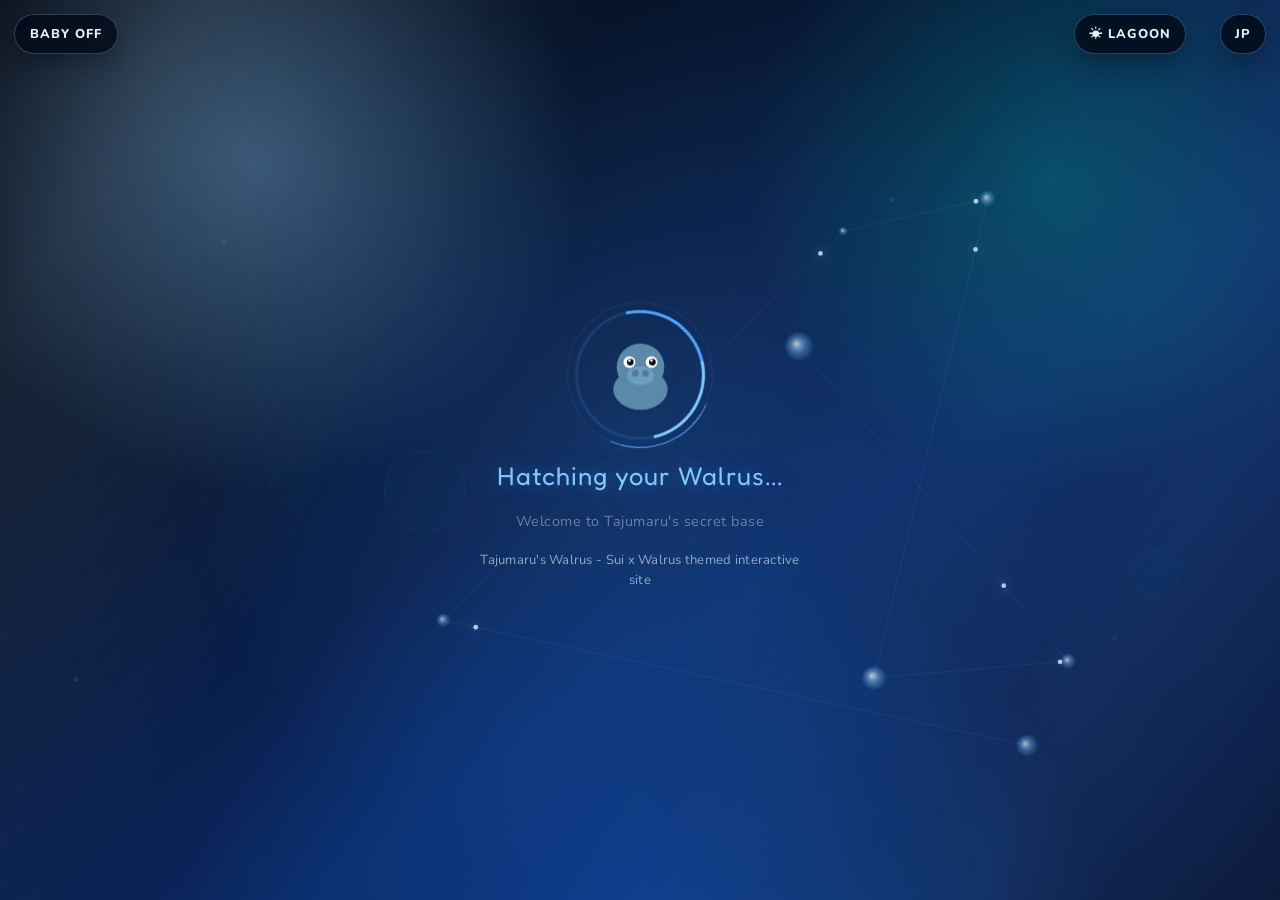
==== commit 23157d3d: "デスクトップ版　サウンドラボ" ====
--- a/source/index.html
+++ b/source/index.html
@@ -4116,6 +4116,91 @@
     }, 3600);
 }
 
+// ===== DESKTOP SOUND LAB =====
+let desktopSoundCooldown = false;
+
+function isDesktopSoundMode(){
+  return window.matchMedia('(hover: hover) and (pointer: fine)').matches;
+}
+
+function unlockDesktopAudio(){
+  userGestureReady = true;
+  try {
+    const ctx = getAudioCtx();
+    if(ctx && ctx.state === 'suspended') ctx.resume();
+  } catch(e){}
+}
+
+function spawnDesktopSoundDrop(x, y){
+  if(!isDesktopSoundMode()) return;
+  if(desktopSoundCooldown) return;
+  if(isTrackPlaying) return;
+  if(document.getElementById('mainScreen')?.classList.contains('hidden')) return;
+
+  unlockDesktopAudio();
+
+  desktopSoundCooldown = true;
+  setTimeout(() => desktopSoundCooldown = false, 700);
+
+  const slotType = SLOT_KEYS[Math.floor(Math.random() * SLOT_KEYS.length)];
+  const zone = activeZone;
+  const def = SOUND_DEF[zone]?.[slotType];
+  if(!def) return;
+
+  const el = document.createElement('div');
+  el.className = 'sound-pick-float';
+  el.style.left = `${x}px`;
+  el.style.top = `${y}px`;
+  el.style.setProperty('--sdx', `${Math.random() * 50 - 25}px`);
+  el.innerHTML = `
+    <span class="spf-emoji">${def.emoji}</span>
+    <span class="spf-label">${def.name}</span>
+  `;
+
+  el.addEventListener('pointerdown', (ev) => {
+    ev.preventDefault();
+    ev.stopPropagation();
+
+    unlockDesktopAudio();
+    collectSoundPiece(slotType, zone);
+    el.remove();
+  });
+
+  document.body.appendChild(el);
+  setTimeout(() => el.remove(), 3800);
+}
+
+document.addEventListener('pointerdown', (e) => {
+  if(!isDesktopSoundMode()) return;
+
+  unlockDesktopAudio();
+
+  const blocked = e.target.closest(
+    'button, .sound-lab, .walk-panel, .utility-btn, .sound-pick-float, input, textarea, select, a'
+  );
+  if(blocked) return;
+
+  spawnDesktopSoundDrop(e.clientX, e.clientY);
+});
+
+document.addEventListener('keydown', (e) => {
+  if(!isDesktopSoundMode()) return;
+
+  unlockDesktopAudio();
+
+  if(e.code === 'Space'){
+    e.preventDefault();
+    toggleTrack();
+  }
+
+  if(e.key.toLowerCase() === 'r'){
+    clearAllSlots();
+  }
+});
+
+
+
+
 //SoundPiece
 function collectWalkSoundPiece(){
     if(!walkState.active) return;
@@ -4347,6 +4432,7 @@
         showToast(currentLang==='ja' ? '⚠ まず散歩で音を拾ってね！' : '⚠ Collect sounds while walking first!', true);
         return;
     }
+    userGestureReady = true;
     const ctx = getAudioCtx();
     if(!ctx){
         showToast(currentLang==='ja' ? '⚠ 画面をタップして音声を有効に' : '⚠ Tap screen to enable audio', true);
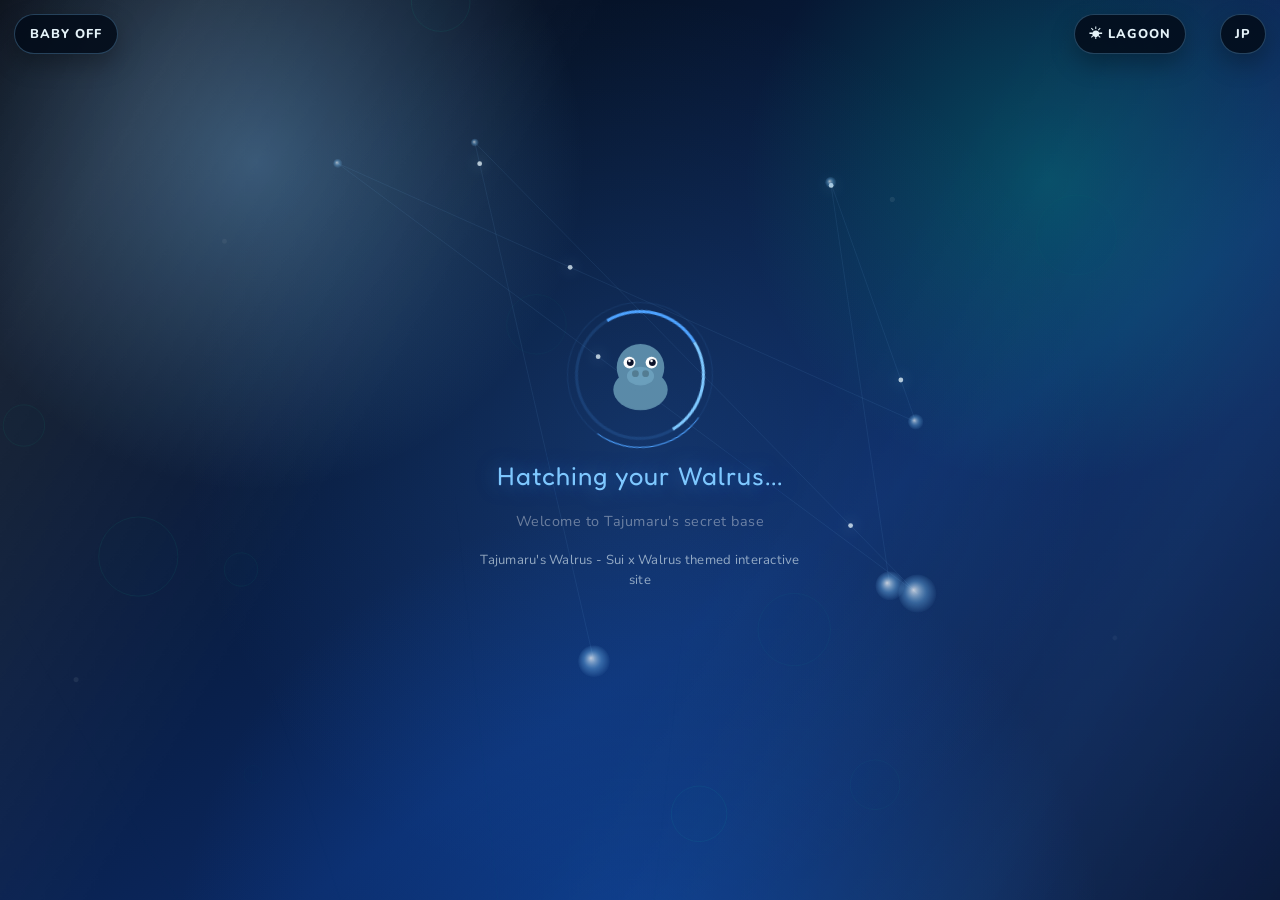
==== commit 00cc2b63: "iphoneメモリリーク対策" ====
--- a/source/index.html
+++ b/source/index.html
@@ -3913,7 +3913,11 @@
 let userGestureReady = false;
 window.addEventListener('pointerdown', () => {
     userGestureReady = true;
-    try { if(audioCtx && audioCtx.state === 'suspended') audioCtx.resume(); } catch(e){}
+    try {
+        // iOS Safari対策: ジェスチャー内でAudioContextを作成＆resume（同期的に行う必要がある）
+        if(!audioCtx){ audioCtx = new (window.AudioContext||window.webkitAudioContext)(); }
+        if(audioCtx.state === 'suspended') audioCtx.resume();
+    } catch(e){}
 }, { passive: true });
 function getAudioCtx(){
     if(!userGestureReady) return null;
@@ -3929,6 +3933,8 @@
         osc.type = type; osc.frequency.setValueAtTime(freq, ctx.currentTime);
         gain.gain.setValueAtTime(vol, ctx.currentTime);
         gain.gain.exponentialRampToValueAtTime(0.001, ctx.currentTime + dur);
+        // iOS Safari: ノード停止後に必ずdisconnectしてAudioNodeリークを防ぐ
+        osc.onended = () => { try { osc.disconnect(); gain.disconnect(); } catch(_){} };
         osc.start(ctx.currentTime); osc.stop(ctx.currentTime + dur);
     } catch(e){}
 }
@@ -4292,6 +4298,7 @@
             o.frequency.exponentialRampToValueAtTime(48, bt+0.18);
             g.gain.setValueAtTime(vol*str*0.85, bt);
             g.gain.exponentialRampToValueAtTime(0.001, bt+0.28);
+            o.onended = () => { try { o.disconnect(); g.disconnect(); } catch(_){} };
             o.start(bt); o.stop(bt+0.28);
         }
         // Snare on beat 5 (i=4) for city/ruins extra snap
@@ -4306,6 +4313,7 @@
             const sg = ctx.createGain();
             src.connect(flt); flt.connect(sg); sg.connect(ctx.destination);
             sg.gain.setValueAtTime(vol*str*0.32, bt); sg.gain.exponentialRampToValueAtTime(0.001, bt+0.11);
+            src.onended = () => { try { src.disconnect(); flt.disconnect(); sg.disconnect(); } catch(_){} };
             src.start(bt); src.stop(bt+0.11);
         }
         // Hi-hat (odd slots)
@@ -4319,6 +4327,7 @@
             const hg = ctx.createGain();
             hs.connect(hf); hf.connect(hg); hg.connect(ctx.destination);
             hg.gain.setValueAtTime(vol*str*0.16, bt); hg.gain.exponentialRampToValueAtTime(0.001, bt+0.035);
+            hs.onended = () => { try { hs.disconnect(); hf.disconnect(); hg.disconnect(); } catch(_){} };
             hs.start(bt); hs.stop(bt+0.035);
         }
     });
@@ -4343,6 +4352,7 @@
         g.gain.linearRampToValueAtTime(vol*0.65, nt+0.025);
         g.gain.setValueAtTime(vol*0.65, nt+nd*0.78);
         g.gain.linearRampToValueAtTime(0, nt+nd*0.96);
+        o.onended = () => { try { o.disconnect(); flt.disconnect(); g.disconnect(); } catch(_){} };
         o.start(nt); o.stop(nt+nd);
     });
 }
@@ -4377,6 +4387,7 @@
         g.gain.linearRampToValueAtTime(vol*0.38, nt+0.012);
         g.gain.setValueAtTime(vol*0.38, nt+nd*0.62);
         g.gain.linearRampToValueAtTime(0, nt+nd*0.92);
+        o.onended = () => { try { o.disconnect(); g.disconnect(); } catch(_){} };
         o.start(nt); o.stop(nt+nd);
         // Echo for ruins
         if(area==='ruins'){
@@ -4386,6 +4397,7 @@
             eg.gain.setValueAtTime(0, nt+0.14);
             eg.gain.linearRampToValueAtTime(vol*0.12, nt+0.16);
             eg.gain.linearRampToValueAtTime(0, nt+nd);
+            eo.onended = () => { try { eo.disconnect(); eg.disconnect(); } catch(_){} };
             eo.start(nt+0.14); eo.stop(nt+nd+0.14);
         }
     }
@@ -4411,6 +4423,7 @@
     g.gain.linearRampToValueAtTime(vol*0.22, t+0.25);
     g.gain.setValueAtTime(vol*0.22, t+barDur-0.25);
     g.gain.linearRampToValueAtTime(0, t+barDur);
+    o.onended = () => { try { lfo.disconnect(); lfoG.disconnect(); o.disconnect(); flt.disconnect(); g.disconnect(); } catch(_){} };
     lfo.start(t); lfo.stop(t+barDur);
     o.start(t); o.stop(t+barDur);
 }
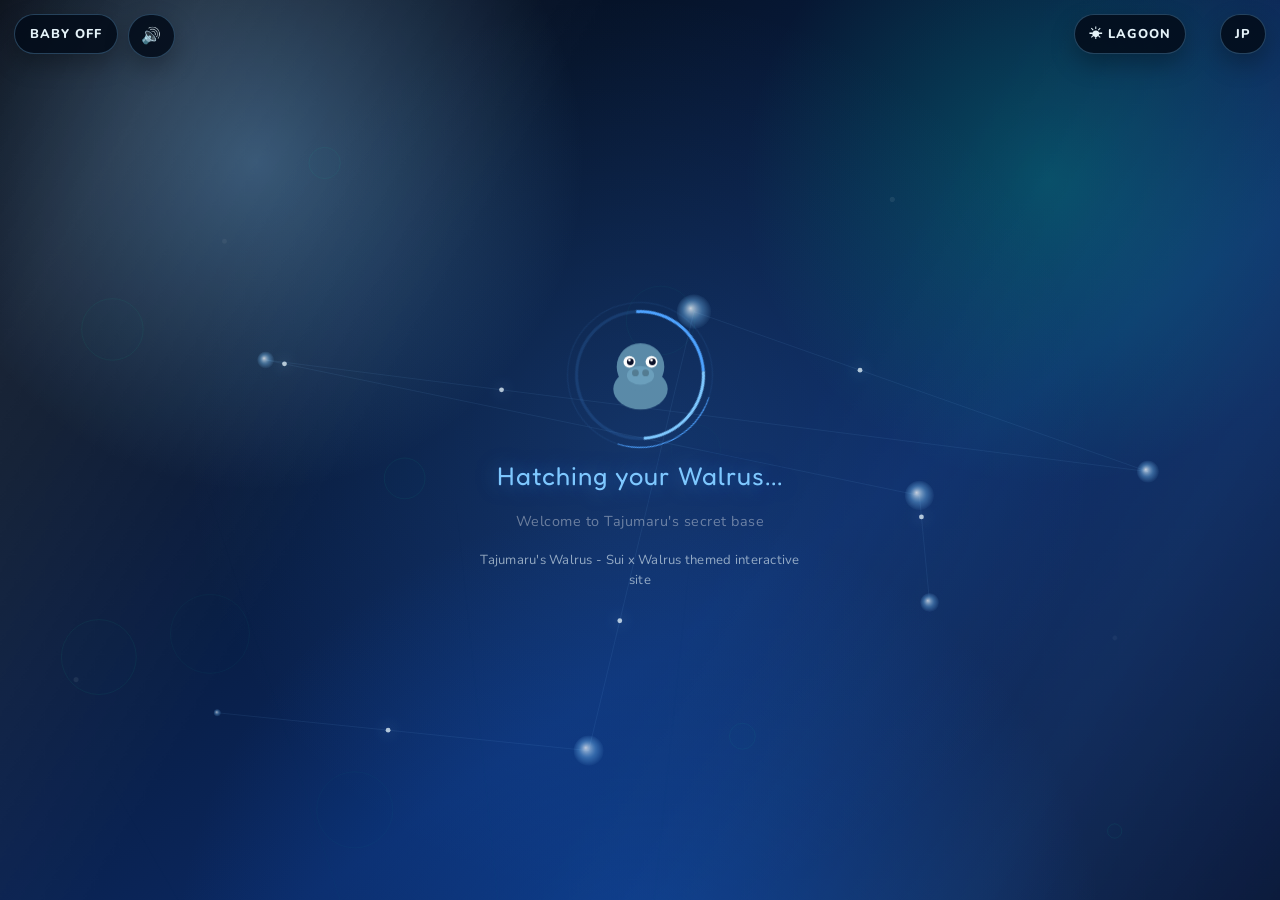
==== commit 95a47b5a: "消音ボタンの実装" ====
--- a/source/index.html
+++ b/source/index.html
@@ -168,6 +168,8 @@
 .lang-switch { right: 14px; }
 .theme-switch { right: 94px; min-width: 112px; }
 .baby-switch { left: 14px; min-width: 104px; }
+.mute-switch { left: 128px; min-width: 44px; font-size: 1rem; padding: 10px 12px; }
+.mute-switch.muted { background: rgba(255,107,107,0.22); border-color: rgba(255,107,107,0.55); color: #ff6b6b; }
 .baby-switch.active {
   background: linear-gradient(90deg, #ffea00, #20e35a, #2382ff);
   border-color: rgba(255,255,255,0.72);
@@ -2621,6 +2623,7 @@
   .theme-switch { top: 12px; right: 12px; min-width: 104px; }
   .lang-switch { top: 56px; right: 12px; }
   .baby-switch { top: 12px; left: 12px; min-width: 96px; }
+  .mute-switch { top: 56px; left: 12px; min-width: 40px; padding: 9px 11px; }
   .main-inner { padding-top: clamp(72px, 15vw, 96px); }
   .tama-device { width: min(300px, 80vw); }
   .pet-stage-wrap { max-height: min(190px, 48vw); }
@@ -3184,6 +3187,7 @@
     </div>
 </div>
 <button class="utility-btn baby-switch" id="babyModeSwitch" onclick="toggleBabyMode()" type="button">BABY OFF</button>
+<button class="utility-btn mute-switch" id="muteSwitch" onclick="toggleMute()" type="button" aria-label="消音切替">🔊</button>
 <button class="utility-btn theme-switch" id="themeSwitch" onclick="toggleTheme()" type="button">☀ LAGOON</button>
 <button class="utility-btn lang-switch" id="langSwitch" onclick="toggleLanguage()" type="button">EN</button>
 
@@ -3910,13 +3914,40 @@
 
 // ===== WEB AUDIO =====
 let audioCtx = null;
-let userGestureReady = false;
+let masterGain = null;
+let isMuted = false;
+const MUTE_STORAGE_KEY = 'walrus_muted';
+
+function getMasterGain(){
+    if(!audioCtx) return null;
+    if(!masterGain){
+        masterGain = audioCtx.createGain();
+        masterGain.gain.value = isMuted ? 0 : 1;
+        masterGain.connect(audioCtx.destination);
+    }
+    return masterGain;
+}
+function toggleMute(){
+    isMuted = !isMuted;
+    try { localStorage.setItem(MUTE_STORAGE_KEY, isMuted ? '1' : '0'); } catch(e){}
+    if(masterGain) masterGain.gain.setTargetAtTime(isMuted ? 0 : 1, audioCtx.currentTime, 0.02);
+    const btn = document.getElementById('muteSwitch');
+    if(btn){
+        btn.textContent = isMuted ? '🔇' : '🔊';
+        btn.classList.toggle('muted', isMuted);
+        btn.setAttribute('aria-label', isMuted ? '音をオンにする' : '消音にする');
+    }
+}
+function detectMute(){
+    try { return localStorage.getItem(MUTE_STORAGE_KEY) === '1'; } catch(e){ return false; }
+}
 window.addEventListener('pointerdown', () => {
     userGestureReady = true;
     try {
         // iOS Safari対策: ジェスチャー内でAudioContextを作成＆resume（同期的に行う必要がある）
         if(!audioCtx){ audioCtx = new (window.AudioContext||window.webkitAudioContext)(); }
         if(audioCtx.state === 'suspended') audioCtx.resume();
+        getMasterGain(); // マスターGainを確実に初期化
     } catch(e){}
 }, { passive: true });
 function getAudioCtx(){
@@ -3927,9 +3958,10 @@
 function playTone(freq, type='sine', dur=0.12, vol=0.08){
     try {
         const ctx = getAudioCtx(); if(!ctx) return;
+        const mg = getMasterGain(); if(!mg) return;
         const osc = ctx.createOscillator();
         const gain = ctx.createGain();
-        osc.connect(gain); gain.connect(ctx.destination);
+        osc.connect(gain); gain.connect(mg);
         osc.type = type; osc.frequency.setValueAtTime(freq, ctx.currentTime);
         gain.gain.setValueAtTime(vol, ctx.currentTime);
         gain.gain.exponentialRampToValueAtTime(0.001, ctx.currentTime + dur);
@@ -4292,7 +4324,7 @@
         // Kick on beat 1 & 5
         if(i===0||i===4){
             const o = ctx.createOscillator(), g = ctx.createGain();
-            o.connect(g); g.connect(ctx.destination);
+            o.connect(g); g.connect(getMasterGain()||ctx.destination);
             o.type = 'sine';
             o.frequency.setValueAtTime(160, bt);
             o.frequency.exponentialRampToValueAtTime(48, bt+0.18);
@@ -4311,7 +4343,7 @@
             src.buffer = buf;
             const flt = ctx.createBiquadFilter(); flt.type='bandpass'; flt.frequency.value=2800; flt.Q.value=0.6;
             const sg = ctx.createGain();
-            src.connect(flt); flt.connect(sg); sg.connect(ctx.destination);
+            src.connect(flt); flt.connect(sg); sg.connect(getMasterGain()||ctx.destination);
             sg.gain.setValueAtTime(vol*str*0.32, bt); sg.gain.exponentialRampToValueAtTime(0.001, bt+0.11);
             src.onended = () => { try { src.disconnect(); flt.disconnect(); sg.disconnect(); } catch(_){} };
             src.start(bt); src.stop(bt+0.11);
@@ -4325,7 +4357,7 @@
             const hs = ctx.createBufferSource(); hs.buffer=hbuf;
             const hf = ctx.createBiquadFilter(); hf.type='highpass'; hf.frequency.value=7500;
             const hg = ctx.createGain();
-            hs.connect(hf); hf.connect(hg); hg.connect(ctx.destination);
+            hs.connect(hf); hf.connect(hg); hg.connect(getMasterGain()||ctx.destination);
             hg.gain.setValueAtTime(vol*str*0.16, bt); hg.gain.exponentialRampToValueAtTime(0.001, bt+0.035);
             hs.onended = () => { try { hs.disconnect(); hf.disconnect(); hg.disconnect(); } catch(_){} };
             hs.start(bt); hs.stop(bt+0.035);
@@ -4346,7 +4378,7 @@
         const nt = t + i * nd;
         const o = ctx.createOscillator(), flt = ctx.createBiquadFilter(), g = ctx.createGain();
         flt.type='lowpass'; flt.frequency.value=320;
-        o.connect(flt); flt.connect(g); g.connect(ctx.destination);
+        o.connect(flt); flt.connect(g); g.connect(getMasterGain()||ctx.destination);
         o.type = 'sine'; o.frequency.setValueAtTime(freq, nt);
         g.gain.setValueAtTime(0, nt);
         g.gain.linearRampToValueAtTime(vol*0.65, nt+0.025);
@@ -4380,7 +4412,7 @@
         const freq = scale[idx % scale.length];
         const nt = t + i * nd;
         const o = ctx.createOscillator(), g = ctx.createGain();
-        o.connect(g); g.connect(ctx.destination);
+        o.connect(g); g.connect(getMasterGain()||ctx.destination);
         o.type = area==='ruins' ? 'sine' : 'triangle';
         o.frequency.setValueAtTime(freq, nt);
         g.gain.setValueAtTime(0, nt);
@@ -4392,7 +4424,7 @@
         // Echo for ruins
         if(area==='ruins'){
             const eo = ctx.createOscillator(), eg = ctx.createGain();
-            eo.connect(eg); eg.connect(ctx.destination);
+            eo.connect(eg); eg.connect(getMasterGain()||ctx.destination);
             eo.type='sine'; eo.frequency.setValueAtTime(freq, nt+0.14);
             eg.gain.setValueAtTime(0, nt+0.14);
             eg.gain.linearRampToValueAtTime(vol*0.12, nt+0.16);
@@ -4417,7 +4449,7 @@
     flt.type='lowpass'; flt.frequency.value=d.fcut;
     lfo.frequency.value=d.mod; lfoG.gain.value=14;
     lfo.connect(lfoG); lfoG.connect(o.frequency);
-    o.connect(flt); flt.connect(g); g.connect(ctx.destination);
+    o.connect(flt); flt.connect(g); g.connect(getMasterGain()||ctx.destination);
     o.type=d.type; o.frequency.setValueAtTime(d.freq, t);
     g.gain.setValueAtTime(0, t);
     g.gain.linearRampToValueAtTime(vol*0.22, t+0.25);
@@ -8986,9 +9018,16 @@
     currentLang = detectLanguage();
     currentTheme = detectTheme();
     babyModeEnabled = detectBabyMode();
+    isMuted = detectMute();
     applyTheme();
     applyLanguage();
     applyBabyMode();
+    // ミュートボタンの初期状態を反映
+    const muteBtn = document.getElementById('muteSwitch');
+    if(muteBtn){
+        muteBtn.textContent = isMuted ? '🔇' : '🔊';
+        muteBtn.classList.toggle('muted', isMuted);
+    }
     setupBabyTapReactions();
     setupPwaInstallPrompt();
     const hasSave = G.lv>1 || G.exp>0 || Math.round(G.hunger)!==70;
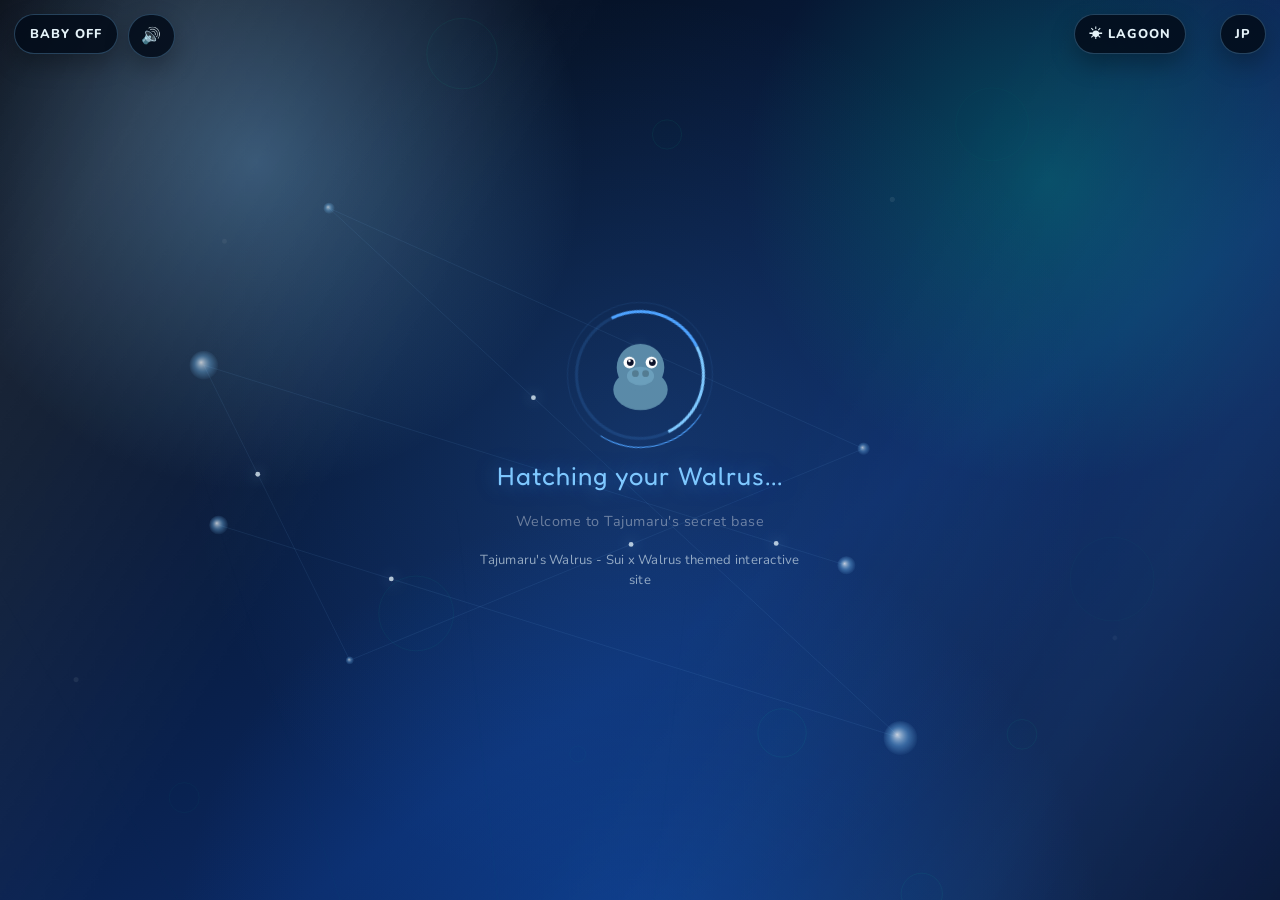
==== commit dd45adef: "サービスワーカーの改良" ====
--- a/source/index.html
+++ b/source/index.html
@@ -3,9 +3,6 @@
 <head>
 <meta charset="UTF-8">
 <meta name="viewport" content="width=device-width, initial-scale=1.0">
-<meta http-equiv="Cache-Control" content="no-cache, no-store, must-revalidate">
-<meta http-equiv="Pragma" content="no-cache">
-<meta http-equiv="Expires" content="0">
 <title>WalMate</title>
 <meta name="description" content="育てて、遊んで、秘密をアンロックする Sui x Walrus のインタラクティブ育成ゲーム。">
 <meta property="og:type" content="website">
@@ -9013,7 +9010,11 @@
 /* ===== INIT ===== */
 window.addEventListener('load', ()=>{
     registerServiceWorker();
-    if(ensureFreshVersion()) return;
+    
+    if(ensureFreshVersion()) {
+        location.reload();  // 明示的にリロード
+        return;
+    }
     loadG();
     currentLang = detectLanguage();
     currentTheme = detectTheme();
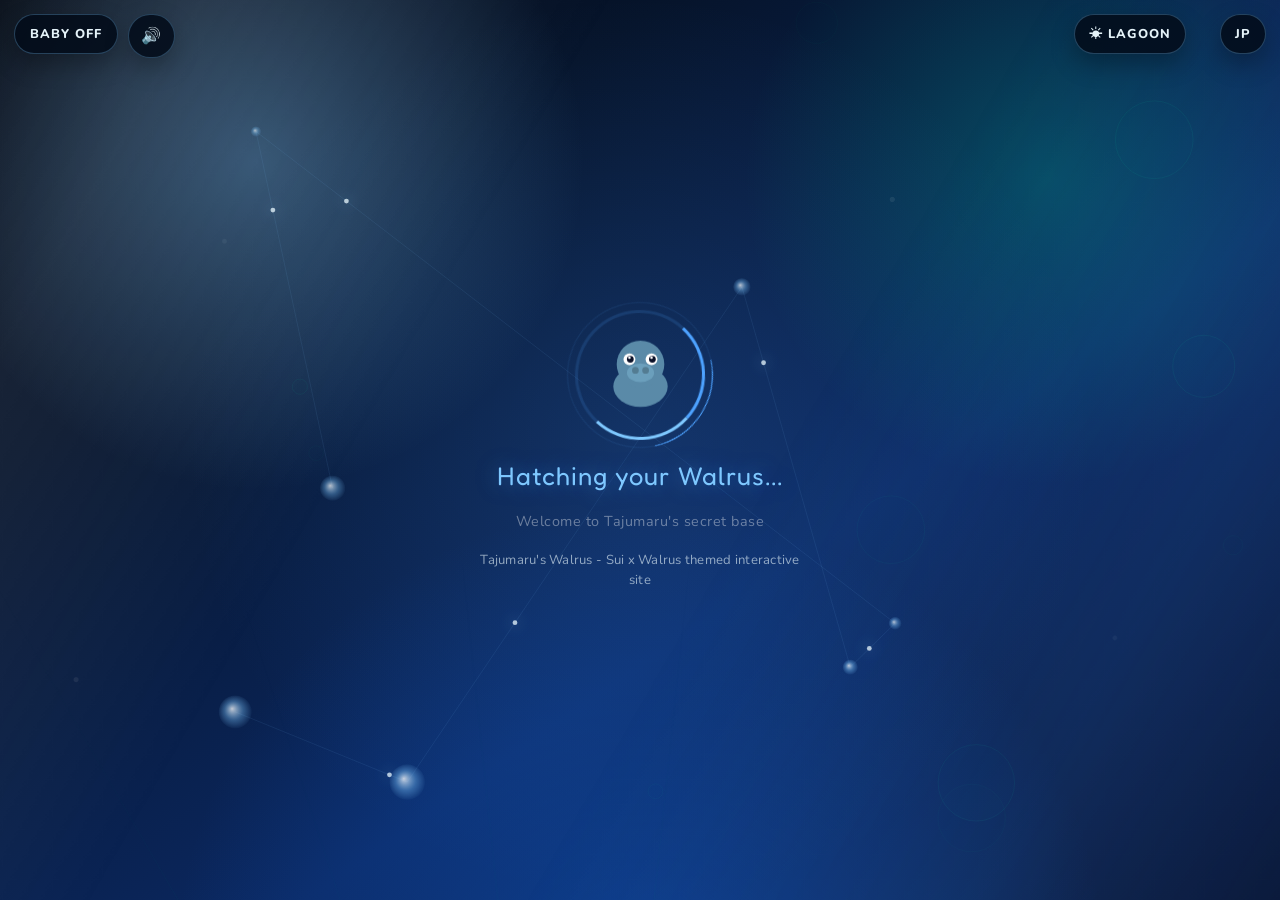
==== commit 448d88fc: "散歩モード（アプリ停止中に低電力）" ====
--- a/source/index.html
+++ b/source/index.html
@@ -136,8 +136,9 @@
   background:
     linear-gradient(120deg, transparent 0%, var(--bg-sheen-a) 18%, transparent 38%),
     linear-gradient(300deg, transparent 0%, var(--bg-sheen-b) 20%, transparent 42%);
-  mix-blend-mode: screen;
+  /*mix-blend-mode: screen;*/
   animation: bgSweep 12s ease-in-out infinite alternate;
+  will-change: transform;
 }
 @keyframes bgSweep { from { transform: translate3d(-2%,0,0) scale(1); } to { transform: translate3d(2%,-1%,0) scale(1.04); } }
 .bg-canvas { position: fixed; inset: 0; z-index: 0; width: 100vw; height: 100dvh; pointer-events: none; opacity: var(--bg-canvas-alpha); transition: opacity 0.6s cubic-bezier(0.23,1,0.32,1); }
@@ -8794,7 +8795,7 @@
                     walkState.lastCoord = { lat, lon };
                 },
                 (err) => { console.warn('GPS restore error:', err); },
-                { enableHighAccuracy: true, maximumAge: 3000, timeout: 15000 }
+                { enableHighAccuracy: true, maximumAge: 8000, timeout: 20000 }
             );
         }
         showToast(currentLang === 'ja' ? '🚶 散歩を再開しました' : '🚶 Walk resumed');
@@ -8887,8 +8888,60 @@
                 showToast(currentLang === 'ja' ? '⚠ GPS取得エラー' : '⚠ GPS error', true);
             }
         },
-        { enableHighAccuracy: true, maximumAge: 3000, timeout: 15000 }
+        { enableHighAccuracy: true, maximumAge: 8000, timeout: 20000 }
     );
+
+     // ✅ 追加: バックグラウンド時にGPSを一時停止
+    walkState._visibilityHandler = () => {
+        if (!walkState.active) return;
+
+        if (document.hidden) {
+            // 画面オフ・他アプリに移ったとき → GPS停止
+            if (walkState.watchId !== null) {
+                navigator.geolocation.clearWatch(walkState.watchId);
+                walkState.watchId = null;
+            }
+        } else {
+            // 画面復帰時 → GPS再開
+            if (walkState.watchId === null) {
+                walkState.watchId = navigator.geolocation.watchPosition(
+                    (pos) => {
+                        const { latitude: lat, longitude: lon, accuracy } = pos.coords;
+                        if(accuracy > 35) return; // ignore low accuracy
+                        if(walkState.lastCoord) {
+                            const d = haversineMeters(walkState.lastCoord.lat, walkState.lastCoord.lon, lat, lon);
+                            if(d > 2 && d < 200) { // filter noise & teleports
+                                walkState.totalMeters += d;
+                                const newExp = Math.floor(walkState.totalMeters / 1000 * WALK_EXP_PER_KM);
+                                const addedExp = newExp - walkState.expEarned;
+                                if(addedExp > 0) {
+                                    walkState.expEarned = newExp;
+                                    G.exp += addedExp;
+                                    G.happy = Math.min(100, G.happy + (addedExp / WALK_EXP_PER_KM) * WALK_HAPPY_PER_KM);
+                                    checkLevelUp();
+                                    updateUI();
+                                    const c = getStageCenter();
+                                    spawnParticles(['👟','✨','💚'], c.x, c.y);
+                                }
+                                checkSoundDrop(walkState.totalMeters);
+                                saveWalkState();
+                                updateWalkUI();
+                            }
+                        }
+                        walkState.lastCoord = { lat, lon };
+                    },
+                    (err) => {
+                        console.warn('GPS error:', err);
+                        if(walkState.active) {
+                            showToast(currentLang === 'ja' ? '⚠ GPS取得エラー' : '⚠ GPS error', true);
+                        }
+                    },
+                    { enableHighAccuracy: true, maximumAge: 8000, timeout: 20000 }
+                );
+            }
+        }
+    };
+    document.addEventListener('visibilitychange', walkState._visibilityHandler);
 }
 
 function stopWalk() {
@@ -8924,6 +8977,12 @@
     }
     updateWalkUI();
     renderWalkLogs();
+
+     // ✅ 追加: visibilitychangeリスナーの解除
+    if (walkState._visibilityHandler) {
+        document.removeEventListener('visibilitychange', walkState._visibilityHandler);
+        walkState._visibilityHandler = null;
+    }
 }
 
 function saveWalkLog(log) {
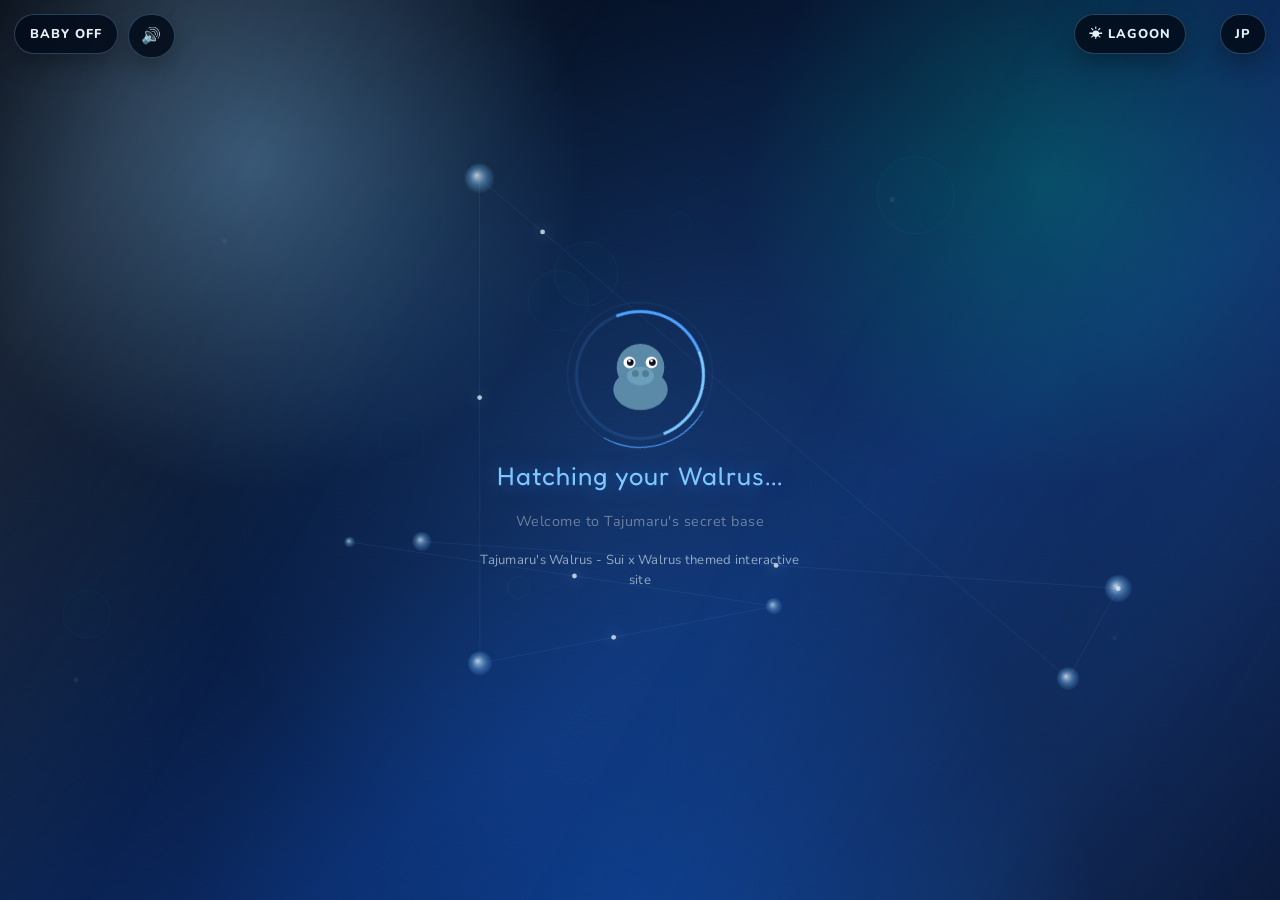
==== commit 81610aaf: "リセットリロードを改善" ====
--- a/source/index.html
+++ b/source/index.html
@@ -3968,6 +3968,20 @@
         osc.start(ctx.currentTime); osc.stop(ctx.currentTime + dur);
     } catch(e){}
 }
+
+//AudioContextを pagehide で閉じる
+window.addEventListener('pagehide', () => {
+    try {
+        if (audioCtx && audioCtx.state !== 'closed') {
+            audioCtx.close();
+        }
+    } catch(e) {}
+
+    audioCtx = null;
+    masterGain = null;
+}, { passive: true });
+
+
 function sfxFeed()    { playTone(440,'sine',0.1,0.07); setTimeout(()=>playTone(660,'sine',0.08,0.06),80); }
 function sfxPet()     { playTone(520,'sine',0.15,0.06); setTimeout(()=>playTone(780,'sine',0.1,0.05),100); }
 function sfxPlay()    { [330,440,550,660].forEach((f,i)=>setTimeout(()=>playTone(f,'square',0.06,0.04),i*55)); }
@@ -6804,38 +6818,66 @@
 }
 
 function doReset(){
-    if(!confirm(currentLang === 'ja' ? '本当にリセットしますか？ 進捗が全て消えます。' : 'Reset everything? All progress will be lost.')) return;
-    stopCollectorSpeech();
-    if(isTrackPlaying) stopTrack();
-    StateManager.resetGame();
-    ['sec1','sec2','sec3'].forEach(id=>document.getElementById(id).classList.remove('show'));
-    try{
-        localStorage.removeItem(GAME_STORAGE_KEY);
-        localStorage.removeItem('walrus_blobid');
-        localStorage.removeItem('legend_cert_blobid');
-        localStorage.removeItem('walrus_diary');
-        localStorage.removeItem('walrus_diary_blobid');
-        localStorage.removeItem('walrus_exchange_history');
-        localStorage.removeItem(PORTFOLIO_ORDER_KEY);
-        localStorage.removeItem(COLLECTOR_BLOB_KEY);
-        localStorage.removeItem(NEWBORN_GUIDE_SEEN_KEY);
-        localStorage.removeItem(WALK_LOG_KEY);
-        localStorage.removeItem(WALK_BLOB_KEY);
-    }catch(e){}
-    document.getElementById('petStage').className = 'pet-stage';
-    document.getElementById('timeAway').textContent='';
-    saveG();
-    socialPopupPending = false;
-    legendCertShareUrl = '';
-    const certModal = document.getElementById('legendCertModal');
-    if(certModal) certModal.style.display = 'none';
-    const socialPopup = document.getElementById('socialPopup');
-    if(socialPopup) socialPopup.style.display = 'none';
-    renderDiaryEntries();
-    renderExchangeHistory();
-    updateUI();
-    setMsg(currentLang === 'ja' ? 'はじめから育てよう！ 🦭' : 'Let us raise a new walrus! 🦭');
-    setTimeout(() => location.reload(), 120);
+    if(!confirm(currentLang === 'ja'
+        ? '本当にリセットしますか？ 進捗が全て消えます。'
+        : 'Reset everything? All progress will be lost.'
+    )) return;
+
+    // まず画面を軽くする
+    document.body.style.pointerEvents = 'none';
+    showToast(currentLang === 'ja' ? 'リセット中…' : 'Resetting...');
+
+    // 重い処理を次フレームに逃がす
+    requestAnimationFrame(() => {
+        try {
+            stopCollectorSpeech();
+            if(isTrackPlaying) stopTrack();
+
+            if(decayInterval) {
+                clearInterval(decayInterval);
+                decayInterval = null;
+            }
+
+            if(eventInterval) {
+                clearInterval(eventInterval);
+                eventInterval = null;
+            }
+
+            if(typeof stopWalk === 'function' && walkState?.active) {
+                stopWalk();
+            }
+
+            StateManager.resetGame();
+
+            [
+                GAME_STORAGE_KEY,
+                'walrus_blobid',
+                'legend_cert_blobid',
+                'walrus_diary',
+                'walrus_diary_blobid',
+                'walrus_exchange_history',
+                PORTFOLIO_ORDER_KEY,
+                COLLECTOR_BLOB_KEY,
+                NEWBORN_GUIDE_SEEN_KEY,
+                WALK_LOG_KEY,
+                WALK_BLOB_KEY
+            ].forEach(key => {
+                try { localStorage.removeItem(key); } catch(e) {}
+            });
+
+            socialPopupPending = false;
+            legendCertShareUrl = '';
+
+            // ✅ renderDiaryEntries / renderExchangeHistory / updateUI は不要
+            // どうせ reload するので描画しない
+
+            location.reload();
+
+        } catch(e) {
+            console.warn('reset failed', e);
+            location.reload();
+        }
+    });
 }
 
 function startDecay(){
@@ -7136,6 +7178,7 @@
 
     window._miniCleanup=()=>{
         clearInterval(tid);
+        clearTimeout(comboTimer); // ✅ 追加
         if(miniState&&miniState.raf) cancelAnimationFrame(miniState.raf);
         canvas.removeEventListener('pointerdown',handleTap);
         tapFxLayer.innerHTML = '';
@@ -8733,7 +8776,7 @@
     timerInterval: null,
     lastCoord: null,
     totalMeters: 0,
-    expEarned: 0.,
+    expEarned: 0,
     collected: []
 };
 
@@ -8839,6 +8882,26 @@
 }
 
 function startWalk() {
+
+    // ✅ 二重起動ガード
+    if (walkState.active) {
+        stopWalk();
+    }
+
+    // ✅ 前回の残骸を確実に掃除
+    if (walkState.watchId !== null) {
+        navigator.geolocation.clearWatch(walkState.watchId);
+        walkState.watchId = null;
+    }
+    if (walkState.timerInterval) {
+        clearInterval(walkState.timerInterval);
+        walkState.timerInterval = null;
+    }
+    if (walkState._visibilityHandler) {
+        document.removeEventListener('visibilitychange', walkState._visibilityHandler);
+        walkState._visibilityHandler = null;
+    }
+
     if(!navigator.geolocation) {
         showToast(currentLang === 'ja' ? '⚠ GPSが使えません' : '⚠ GPS not available', true);
         return;
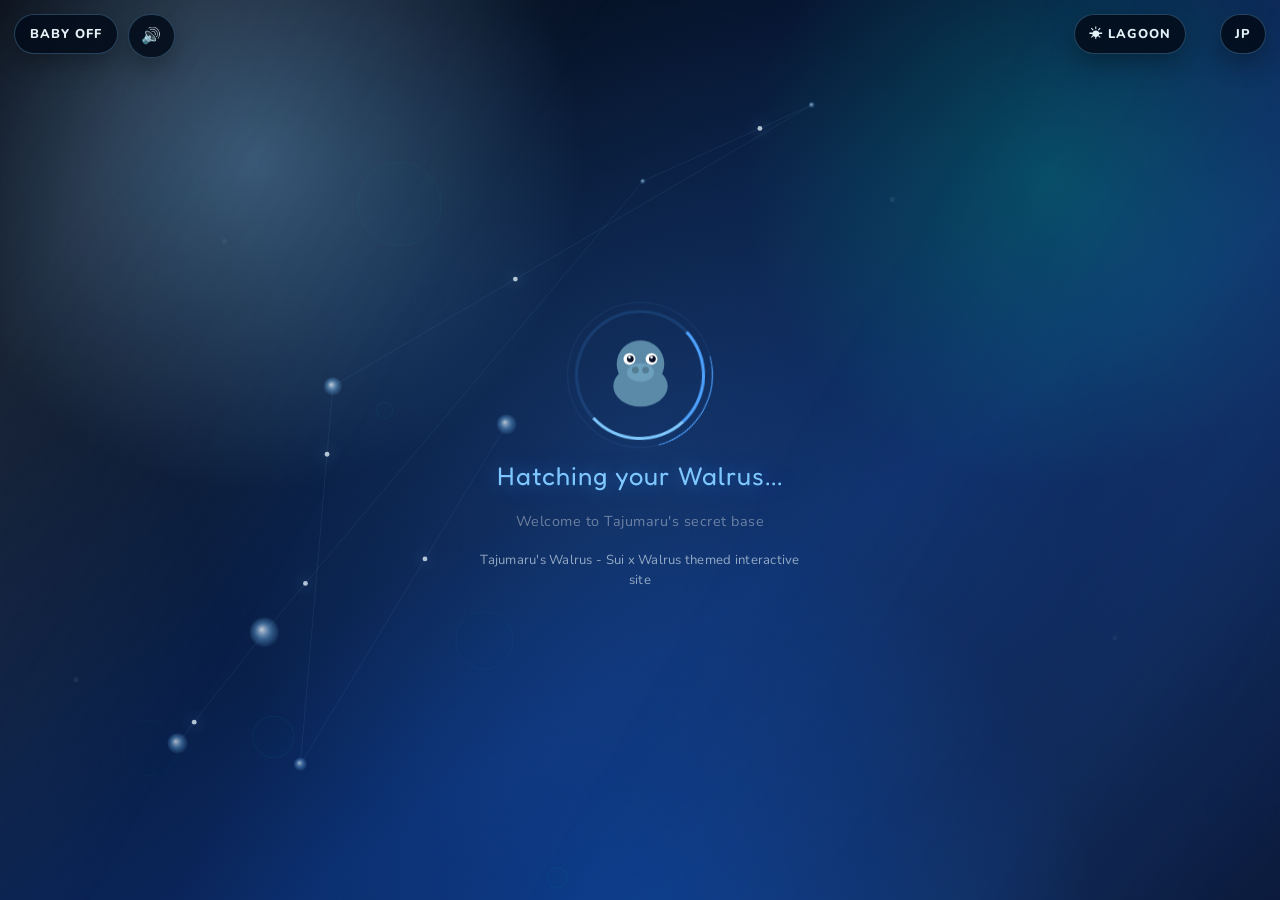
==== commit eca584f9: "軽量化" ====
--- a/source/index.html
+++ b/source/index.html
@@ -4489,26 +4489,43 @@
         showToast(currentLang==='ja' ? '⚠ まず散歩で音を拾ってね！' : '⚠ Collect sounds while walking first!', true);
         return;
     }
+
     userGestureReady = true;
+
     const ctx = getAudioCtx();
     if(!ctx){
         showToast(currentLang==='ja' ? '⚠ 画面をタップして音声を有効に' : '⚠ Tap screen to enable audio', true);
         return;
     }
+
+    if(ctx.state === 'suspended'){
+        ctx.resume().catch(()=>{});
+    }
+
     isTrackPlaying = true;
+
     const bpm = getSoundBpm();
-    const barDur = (60/bpm)*4;
-    soundNextBarTime = ctx.currentTime + 0.05;
-
-    const loop = ()=>{
+    const barDur = (60 / bpm) * 4;
+    const lookAhead = 0.12;
+    const scheduleAhead = 0.65;
+
+    soundNextBarTime = ctx.currentTime + 0.08;
+
+    const scheduler = () => {
         if(!isTrackPlaying) return;
+
         const vol = getSoundVol();
-        _scheduleBar(ctx, soundNextBarTime, barDur, bpm, vol);
-        soundNextBarTime += barDur;
-        const wait = (soundNextBarTime - ctx.currentTime - 0.1) * 1000;
-        soundLoopTimer = setTimeout(loop, Math.max(50, wait));
+
+        while(soundNextBarTime < ctx.currentTime + scheduleAhead){
+            _scheduleBar(ctx, soundNextBarTime, barDur, bpm, vol);
+            soundNextBarTime += barDur;
+        }
+
+        soundLoopTimer = setTimeout(scheduler, lookAhead * 1000);
     };
-    loop();
+
+    scheduler();
+
     renderSoundSlots();
     setMsg(currentLang==='ja' ? `🎵 演奏スタート！ BPM ${bpm}` : `🎵 Track playing! BPM ${bpm}`);
     haptic([20,10,40]);
@@ -5204,9 +5221,18 @@
 function registerServiceWorker(){
     if(!('serviceWorker' in navigator)) return;
     if(window.location.protocol !== 'http:' && window.location.protocol !== 'https:') return;
-    navigator.serviceWorker.register('./sw.js').catch(err => {
-        console.warn('Service worker registration failed:', err);
-    });
+
+    const register = () => {
+        navigator.serviceWorker.register('./sw.js').catch(err => {
+            console.warn('Service worker registration failed:', err);
+        });
+    };
+
+    if('requestIdleCallback' in window){
+        requestIdleCallback(register, { timeout: 2500 });
+    } else {
+        window.addEventListener('load', () => setTimeout(register, 800), { once:true });
+    }
 }
 
 let deferredPwaInstallPrompt = null;
